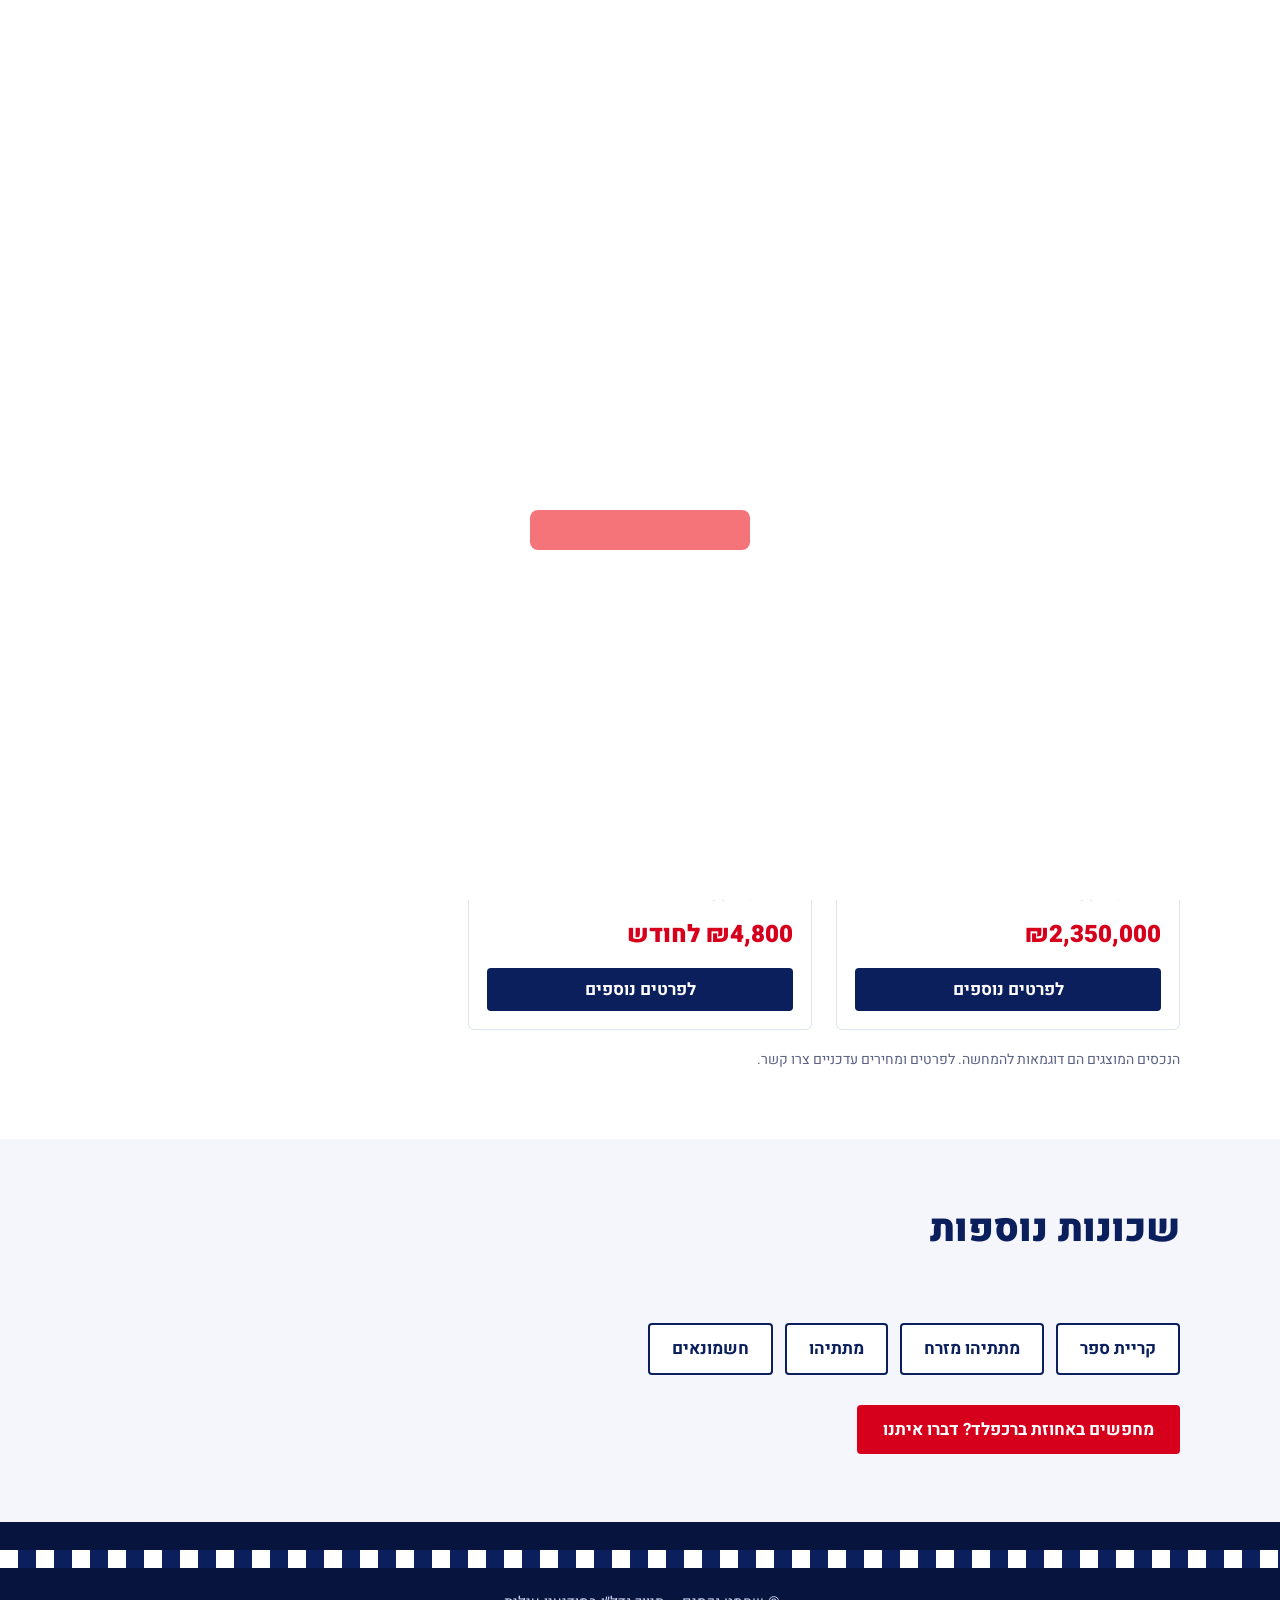
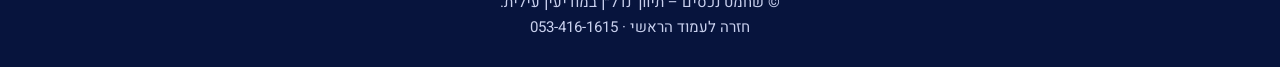
==== areas/brachfeld.html @ e49eb042 "עמוד שכונה" ====
<!DOCTYPE html><html lang="he" dir="rtl"><head><script id="sfr_browser_check_id">
    window["sfr_browser_check"] = true;
</script>
<script>window.sfr_page_action = 'block';</script><script>window.sfr_endpoint_version = 3;</script><script>window.sfr_start_page_load_time = 1793645960610;</script>
	<script>
		window.sfr_subs_info = {
			isValid: true,
			statusCode: 'OK',
			checkSkipped: false
		};
	</script><script>window.sfr_categories = `[base64]`</script><script>
  (()=>{"use strict";var e={245:(e,t)=>{Object.defineProperty(t,"__esModule",{value:!0}),t.FilterSwitchCase=t.FilterCollection=void 0;t.FilterCollection=class{chainHandlers=[];pipeData={isBreakChain:!1,isAvailable:!1,payload:null};response={isOK:!1,payload:void 0};errorHandler;get isEmpty(){return!this.chainHandlers.length}push(e){return this.chainHandlers.push(e),this}filter(e){return this.push((t=>{e(t.payload)&&(t.isAvailable=!0)}))}pushFilters(e){if(!Array.isArray(e))return this;for(let t=0;t<e.length;t++)this.filter(e[t]);return this}switch(){return new i(this)}processChain(e){const t=this.chainHandlers,i=this.pipeData,s=this.response;s.isOK=!1,s.payload=void 0,i.payload=e,i.isBreakChain=!1;try{for(let e=0;e<t.length;e++){if(i.isAvailable=!1,t[e](i),!i.isAvailable)return s;if(i.isBreakChain)break}}catch(e){return this.errorHandler?this.errorHandler(e,"Filter.processChain ERROR:"):console.log("Filter.processChain ERROR:",e),s}return s.isOK=!0,s.payload=i.payload,s}addErrorHandler(e){this.errorHandler=e}};class i{pipe;caseCounter;constructor(e){this.pipe=e,this.caseCounter=e.chainHandlers.length?e.chainHandlers.length:0}case(e){this.caseCounter++;const t=this.caseCounter,i=this.pipe.chainHandlers;return i.push((s=>{s.isAvailable=!0,e(s.payload)&&(s.isBreakChain=!0),t!==i.length||s.isBreakChain||(s.isAvailable=!1)})),this}pushCases(e){if(!Array.isArray(e))return this;for(let t=0;t<e.length;t++)this.case(e[t]);return this}}t.FilterSwitchCase=i},459:(e,t)=>{Object.defineProperty(t,"__esModule",{value:!0}),t.getListener=t.quickDeleteFromArray=t.deleteFromArray=t.sortDescending=t.sortAscending=void 0;t.sortAscending=(e,t)=>e.order>t.order?1:e.order<t.order?-1:0;function i(e){return"next"in e?t=>e.next(t):e}t.sortDescending=(e,t)=>e.order>t.order?-1:e.order<t.order?1:0,t.deleteFromArray=function(e,t){const i=e.indexOf(t);return-1!==i&&(e.splice(i,1),!0)},t.quickDeleteFromArray=function(e,t){const i=e.indexOf(t);return-1!==i&&(e[i]=e[e.length-1],e.length=e.length-1,!0)},t.getListener=function(e){if(Array.isArray(e)){const t=[];for(let s=0;s<e.length;s++)t.push(i(e[s]));return e=>{for(let i=0;i<t.length;i++)t[i](e)}}return i(e)}},570:(e,t,i)=>{Object.defineProperty(t,"__esModule",{value:!0}),t.Observable=void 0;const s=i(459),o=i(628),r=i(245);t.Observable=class{value;listeners=[];_isEnable=!0;_isDestroyed=!1;isNextProcess=!1;listenersForUnsubscribe=[];filterCase=new r.FilterCollection;constructor(e){this.value=e}addFilter(e){return e&&this.filterCase.addErrorHandler(e),this.filterCase}disable(){this._isEnable=!1}enable(){this._isEnable=!0}get isEnable(){return this._isEnable}next(e){if(!this._isDestroyed&&this._isEnable&&(this.filterCase.isEmpty||this.filterCase.processChain(e).isOK)){this.isNextProcess=!0,this.value=e;for(let t=0;t<this.listeners.length;t++)this.listeners[t].send(e);this.isNextProcess=!1,this.listenersForUnsubscribe.length&&this.handleListenersForUnsubscribe()}}stream(e){if(!this._isDestroyed&&this._isEnable)for(let t=0;t<e.length;t++)this.next(e[t])}handleListenersForUnsubscribe(){const e=this.listenersForUnsubscribe.length;for(let t=0;t<e;t++)this.unSubscribe(this.listenersForUnsubscribe[t]);this.listenersForUnsubscribe.length=0}unSubscribe(e){this._isDestroyed||(this.isNextProcess&&e?this.listenersForUnsubscribe.push(e):this.listeners&&(0,s.quickDeleteFromArray)(this.listeners,e))}destroy(){this.value=null,this.unsubscribeAll(),this.listeners=null,this._isDestroyed=!0}unsubscribeAll(){this._isDestroyed||(this.listeners.length=0)}getValue(){if(!this._isDestroyed)return this.value}size(){return this._isDestroyed?0:this.listeners.length}subscribe(e,t){if(!this.isSubsValid(e))return;const i=new o.SubscribeObject(this,!1);return this.addObserver(i,e,t),i}addObserver(e,t,i){e.subscribe(t,i),this.listeners.push(e)}isSubsValid(e){return!this._isDestroyed&&!!e}pipe(){if(this._isDestroyed)return;const e=new o.SubscribeObject(this,!0);return this.listeners.push(e),e}get isDestroyed(){return this._isDestroyed}}},899:(e,t)=>{Object.defineProperty(t,"__esModule",{value:!0}),t.SwitchCase=t.Pipe=void 0;t.Pipe=class{chainHandlers=[];pipeData={isBreakChain:!1,isNeedUnsubscribe:!1,isAvailable:!1,payload:null};push(e){return this.chainHandlers.push(e),this}setOnce(){return this.push((e=>{this.listener(e.payload),e.isNeedUnsubscribe=!0}))}unsubscribeByNegative(e){return this.push((t=>{t.isAvailable=!0,e(t.payload)||(t.isNeedUnsubscribe=!0)}))}unsubscribeByPositive(e){return this.push((t=>{t.isAvailable=!0,e(t.payload)&&(t.isNeedUnsubscribe=!0)}))}unsubscribeBy(e){return this.unsubscribeByPositive(e)}emitByNegative(e){return this.push((t=>{e(t.payload)||(t.isAvailable=!0)}))}emitByPositive(e){return this.push((t=>{e(t.payload)&&(t.isAvailable=!0)}))}refine(e){return this.emitByPositive(e)}pushRefiners(e){if(!Array.isArray(e))return this;for(let t=0;t<e.length;t++)this.emitByPositive(e[t]);return this}emitMatch(e){return this.push((t=>{e(t.payload)==t.payload&&(t.isAvailable=!0)}))}switch(){return new i(this)}then(e){return this.push((t=>{t.payload=e(t.payload),t.isAvailable=!0}))}serialize(){return this.push((e=>{e.payload=JSON.stringify(e.payload),e.isAvailable=!0}))}deserialize(){return this.push((e=>{e.payload=JSON.parse(e.payload),e.isAvailable=!0}))}processChain(e){const t=this.chainHandlers,i=this.pipeData;for(let e=0;e<t.length;e++){if(i.isNeedUnsubscribe=!1,i.isAvailable=!1,t[e](i),i.isNeedUnsubscribe)return this.unsubscribe();if(!i.isAvailable)return;if(i.isBreakChain)break}return e(i.payload)}};class i{pipe;caseCounter;constructor(e){this.pipe=e,this.caseCounter=e.chainHandlers.length?e.chainHandlers.length:0}subscribe(e,t){return this.pipe.subscribe(e,t)}case(e){this.caseCounter++;const t=this.caseCounter,i=this.pipe.chainHandlers;return i.push((s=>{s.isAvailable=!0,e(s.payload)&&(s.isBreakChain=!0),t!==i.length||s.isBreakChain||(s.isAvailable=!1)})),this}pushCases(e){if(!Array.isArray(e))return this;for(let t=0;t<e.length;t++)this.case(e[t]);return this}}t.SwitchCase=i},628:(e,t,i)=>{Object.defineProperty(t,"__esModule",{value:!0}),t.SubscribeObject=void 0;const s=i(899),o=i(459);class r extends s.Pipe{observable;listener;errorHandler=(e,t)=>{console.log(`(Unit of SubscribeObject).send(${e}) ERROR:`,t)};_order=0;isPaused=!1;isPipe=!1;constructor(e,t){super(),this.observable=e,this.isPipe=!!t}subscribe(e,t){return this.listener=(0,o.getListener)(e),t&&(this.errorHandler=t),this}unsubscribe(){this.observable&&(this.observable.unSubscribe(this),this.observable=null,this.listener=null,this.chainHandlers.length=0)}send(e){try{this.pipeData.payload=e,this.pipeData.isBreakChain=!1,this.processValue(e)}catch(t){this.errorHandler(e,t)}}resume(){this.isPaused=!1}pause(){this.isPaused=!0}get order(){return this._order}set order(e){this._order=e}processValue(e){const t=this.listener;return t?this.observable&&!this.isPaused?this.isPipe?this.processChain(t):t(e):void 0:this.unsubscribe()}}t.SubscribeObject=r},591:(e,t,i)=>{t.B=void 0;const s=i(570),o=i(806);t.B=class{constructor(e,t){this._isDestroyed=!1,this._event$=new s.Observable(e),this._state=e,this._defaultSize=50;const i=t&&t>0?t:this._defaultSize;this._history=new o.HistoryArray(i),this.state=e}eventSubscribe$(e){if(!this._isDestroyed)return this._event$.subscribe(e)}getHistory(){return this._history.getArr()}isHistoryIncludes(e){return this._history.isIncludes(e)}stateForHistory(e){this._isDestroyed||(this.addStateToHistory(e),this._event$.next(e))}addStateToHistory(e){this._history.push(e)}destroy(){this._isDestroyed||(this._isDestroyed=!0,this._event$.destroy(),this._history.destroy())}get state(){return this._state}set state(e){this._isDestroyed||(this.addStateToHistory(e),this._state=e,this._event$.next(e))}get isDestroyed(){return this._isDestroyed}get maxHistorySize(){return this._history.maxSize}get historySize(){return this._history.size}}},806:(e,t)=>{Object.defineProperty(t,"__esModule",{value:!0}),t.HistoryArray=void 0;t.HistoryArray=class{constructor(e){this._maxSize=e,this._size=0,this._isDestroyed=!1}getArr(){if(this._isDestroyed)return[];if(!this._root)return[];if(1===this._size&&this._root)return[this._root.value];const e=[];let t=this._root;do{e.push(t.value),t=t.child}while(t);return e.reverse(),e}isIncludes(e){if(this._isDestroyed)return!1;if(!this._root)return!1;let t=this._root;do{if(t.value===e)return!0;t=t.child}while(t);return!1}push(e){if(this._isDestroyed)return;const t={child:this._root,parent:0,value:e};if(this._size++,!this._root)return this._root=t,this._lastNode=t,this._lastNode.value;if(this._root.parent=t,this._root=t,this._size>this._maxSize&&this._lastNode){this._size--;const e=this._lastNode;this._lastNode=e.parent,e.parent=0,this._lastNode&&(this._lastNode.child=0)}return this._lastNode.value}destroy(){this._isDestroyed||(this._isDestroyed=!0,this._size=0,this._root=void 0,this._lastNode=void 0)}get maxSize(){return this._maxSize}get size(){return this._size}get isDestroyed(){return this._isDestroyed}}},969:(e,t)=>{Object.defineProperty(t,"__esModule",{value:!0}),t.SwitchCase=void 0;t.SwitchCase=class{pipe;counter;constructor(e){this.pipe=e,this.counter=e.chain.length?e.chain.length:0}case(e){this.counter++;const t=this.counter,i=this.pipe.chain;return i.push((s=>{s.isAvailable=!0,e(s.payload)&&(s.isBreak=!0),t!==i.length||s.isBreak||(s.isAvailable=!1)})),this}pushCases(e){if(!Array.isArray(e))return this;for(let t=0;t<e.length;t++)this.case(e[t]);return this}}},817:(e,t,i)=>{Object.defineProperty(t,"__esModule",{value:!0}),t.FilterSwitchCase=t.FilterCollection=void 0;const s=i(969);t.FilterCollection=class{chain=[];flow={isBreak:!1,isAvailable:!1,payload:null};response={isOK:!1,payload:void 0};errHandler;get isEmpty(){return!this.chain.length}push(e){return this.chain.push(e),this}filter(e){return this.push((t=>e(t.payload)&&(t.isAvailable=!0)))}pushFilters(e){if(!Array.isArray(e))return this;for(let t=0;t<e.length;t++)this.filter(e[t]);return this}switch(){return new o(this)}processChain(e){const t=this.chain,i=this.flow,s=this.response;s.isOK=!1,s.payload=void 0,i.payload=e,i.isBreak=!1;try{for(let e=0;e<t.length;e++){if(i.isAvailable=!1,t[e](i),!i.isAvailable)return s;if(i.isBreak)break}}catch(e){return this.errHandler?this.errHandler(e,"Filter.processChain ERROR:"):console.log("Filter.processChain ERROR:",e),s}return s.isOK=!0,s.payload=i.payload,s}addErrorHandler(e){this.errHandler=e}};class o extends s.SwitchCase{}t.FilterSwitchCase=o},951:(e,t)=>{function i(e){return"next"in e?t=>e.next(t):e}Object.defineProperty(t,"__esModule",{value:!0}),t.getListener=t.quickDeleteFromArray=t.deleteFromArray=t.sortDescending=t.sortAscending=void 0,t.sortAscending=function(e,t){return e.order>t.order?1:e.order<t.order?-1:0},t.sortDescending=function(e,t){return e.order>t.order?-1:e.order<t.order?1:0},t.deleteFromArray=function(e,t){const i=e.indexOf(t);return-1!==i&&(e.splice(i,1),!0)},t.quickDeleteFromArray=function(e,t){const i=e.indexOf(t);return-1!==i&&(e[i]=e[e.length-1],e.length=e.length-1,!0)},t.getListener=function(e){if(Array.isArray(e)){const t=[];for(let s=0;s<e.length;s++)t.push(i(e[s]));return e=>{for(let i=0;i<t.length;i++)t[i](e)}}return i(e)}},390:(e,t,i)=>{t.c=void 0;const s=i(951),o=i(528),r=i(817);t.c=class{value;subs=[];enabled=!0;killed=!1;process=!1;trash=[];filters=new r.FilterCollection;constructor(e){this.value=e}addFilter(e){return e&&this.filters.addErrorHandler(e),this.filters}disable(){this.enabled=!1}enable(){this.enabled=!0}get isEnable(){return this.enabled}next(e){if(!this.killed&&this.enabled&&(this.filters.isEmpty||this.filters.processChain(e).isOK)){this.process=!0,this.value=e;for(let t=0;t<this.subs.length;t++)this.subs[t].send(e);this.process=!1,this.trash.length&&this.clearTrash()}}stream(e){if(!this.killed&&this.enabled)for(let t=0;t<e.length;t++)this.next(e[t])}clearTrash(){const e=this.trash.length;for(let t=0;t<e;t++)this.unSubscribe(this.trash[t]);this.trash.length=0}unSubscribe(e){this.killed||(this.process&&e?this.trash.push(e):this.subs&&(0,s.quickDeleteFromArray)(this.subs,e))}destroy(){if(this.killed)return;if(this.killed=!0,!this.process)return this.value=null,void(this.subs.length=0);const e=setInterval((()=>{this.process||(clearInterval(e),this.value=null,this.subs.length=0)}),10)}unsubscribeAll(){this.killed||(this.subs.length=0)}getValue(){if(!this.killed)return this.value}size(){return this.killed?0:this.subs.length}subscribe(e,t){if(this.killed)return;if(!this.isListener(e))return;const i=new o.SubscribeObject(this,!1);return this.addObserver(i,e,t),i}addObserver(e,t,i){e.subscribe(t,i),this.subs.push(e)}isListener(e){return!this.killed&&!!e}pipe(){if(this.killed)return;const e=new o.SubscribeObject(this,!0);return this.subs.push(e),e}get isDestroyed(){return this.killed}}},375:(e,t,i)=>{Object.defineProperty(t,"__esModule",{value:!0}),t.PipeSwitchCase=t.Pipe=void 0;const s=i(969);t.Pipe=class{chain=[];flow={isBreak:!1,isUnsubscribe:!1,isAvailable:!1,payload:null};push(e){return this.chain.push(e),this}setOnce(){return this.push((e=>{this.listener(e.payload),e.isUnsubscribe=!0}))}unsubscribeBy(e){return this.push((t=>{t.isAvailable=!0,e(t.payload)&&(t.isUnsubscribe=!0)}))}refine(e){return this.push((t=>e(t.payload)&&(t.isAvailable=!0)))}pushRefiners(e){if(!Array.isArray(e))return this;for(let t=0;t<e.length;t++)this.refine(e[t]);return this}switch(){return new o(this)}then(e){return this.push((t=>{t.payload=e(t.payload),t.isAvailable=!0}))}serialize(){return this.push((e=>{e.payload=JSON.stringify(e.payload),e.isAvailable=!0}))}deserialize(){return this.push((e=>{e.payload=JSON.parse(e.payload),e.isAvailable=!0}))}processChain(e){const t=this.chain,i=this.flow;for(let e=0;e<t.length;e++){if(i.isUnsubscribe=!1,i.isAvailable=!1,t[e](i),i.isUnsubscribe)return this.unsubscribe();if(!i.isAvailable)return;if(i.isBreak)break}return e(i.payload)}};class o extends s.SwitchCase{subscribe(e,t){return this.pipe.subscribe(e,t)}}t.PipeSwitchCase=o},528:(e,t,i)=>{Object.defineProperty(t,"__esModule",{value:!0}),t.SubscribeObject=void 0;const s=i(375),o=i(951);class r extends s.Pipe{observer;listener;errorHandler=(e,t)=>{console.log(`(Unit of SubscribeObject).send(${e}) ERROR:`,t)};_order=0;paused=!1;piped=!1;constructor(e,t){super(),this.observer=e,this.piped=!!t}subscribe(e,t){return this.listener=(0,o.getListener)(e),t&&(this.errorHandler=t),this}unsubscribe(){this.observer&&(this.observer.unSubscribe(this),this.observer=null,this.listener=null,this.chain.length=0)}send(e){try{this.flow.payload=e,this.flow.isBreak=!1,this.processValue(e)}catch(t){this.errorHandler(e,t)}}resume(){this.paused=!1}pause(){this.paused=!0}get order(){return this._order}set order(e){this._order=e}processValue(e){const t=this.listener;return t?this.observer&&!this.paused?this.piped?this.processChain(t):t(e):void 0:this.unsubscribe()}}t.SubscribeObject=r}},t={};function i(s){var o=t[s];if(void 0!==o)return o.exports;var r=t[s]={exports:{}};return e[s](r,r.exports,i),r.exports}var s,o;!function(e){e.APPLIED_DATA="APPLIED_DATA",e.UNKNOWN="UNKNOWN",e.READY="READY",e.PENDING="PENDING",e.LOADED="LOADED",e.INITIALIZED="INITIALIZED",e.SHOW_APP="SHOW_APP",e.HIDDEN_APP="HIDDEN_APP",e.NOT_PRESENT="NOT_PRESENT",e.PRESENT="PRESENT",e.NO_REACTION="NO_REACTION",e.DATA_SENT="DATA_SENT"}(s||(s={})),function(e){e[e.GRAY=0]="GRAY",e[e.RED=1]="RED"}(o||(o={}));var r=i(390);new r.c(s.UNKNOWN);const n=window,l=document;let a;const h=(e,t)=>d(e,t),d=(...e)=>{a?console.log(a.description,...e):console.log("APP",...e)};function c(e,t){return function(e,t){return e&&t?Array.from(e.getElementsByClassName(t)):[]}(e,t)[0]}function u(e,t){if(!e)return;const i=e.querySelectorAll(`[data-safer_tooltip_id=${t}]`);if(!i||0===i.length)return[];const s=[];for(let e=0;e<i.length;e++)s.push(i[e]);return s}function _(e,t){e&&t&&e.appendChild(t)}function m(e,t){if(!e||!t)return()=>{};_(e,t);const i=new MutationObserver((()=>{e.contains(t)||_(e,t)}));return i.observe(e,{childList:!0}),()=>i.disconnect()}new r.c(!1);const T=n.top!==n;const C=new class{constructor(e,t,i,s){this.name=e,this.major=t,this.minor=i,this.patch=s}set major(e){this._major=e}set minor(e){this._minor=e}set patch(e){this._patch=e}set name(e){this._name=e}get version(){return`${this._major}.${this._minor}.${this._patch}`}get name(){return this._name}get description(){return`[${this.name} version: ${this.version}]`.toUpperCase()}init(e){a=this,e||d(`STARTED [IS IFRAME: ${T}]`)}}("safer-tooltip",2,3,3);let b,p,E;const f=new class{constructor(e,t){b=e,p=t,E=window.location.origin+"/sfr_api"}getEndpointHost(){return this.isHttp()?E:b}getEndpointImgHost(){return this.isHttp()?E:p}getDirectEndpointHost(){return b}isHttp(){let e;if(T){const t=n.location.ancestorOrigins;e=new URL(t[t.length-1])}else e=n.location;return"http:"==e.protocol&&n.sfr_endpoint_version&&n.sfr_endpoint_version>=2}}("/sfr_api","/sfr_api"),O=f.getEndpointHost(),M=e=>`${O}/serve-file?name=${e}`,g=e=>`${O}${e}`;var I;!function(e){e[e.BLOCK_BTN=0]="BLOCK_BTN",e[e.FONTS=1]="FONTS",e[e.REPORT_MODAL=2]="REPORT_MODAL",e[e.LOGOUT_CONFIRM=3]="LOGOUT_CONFIRM",e[e.CONFIRM_MODAL=4]="CONFIRM_MODAL",e[e.THANKYOU_MODAL=5]="THANKYOU_MODAL",e[e.STYLE=6]="STYLE",e[e.REPORT_MODAL_WRAPPER=7]="REPORT_MODAL_WRAPPER",e[e.BLOCKED_MEDIA_MODAL=8]="BLOCKED_MEDIA_MODAL"}(I||(I={}));const A={[I.BLOCK_BTN]:"<div class='block-btn-mobile_js block-btn-mobile' onclick='window.sfr_ijs.reportContent()'><div class='block-btn-mobile__cover'><div class='block-btn-mobile__logo'></div></div></div><div class='block-btn-desktop' translate='no' onclick='window.sfr_ijs.reportContent()'><div class='block-btn-desktop__cover'><div class='block-btn-desktop__text'><span data-safer_tooltip_id='logo'>Logo</span></div><div class='block-btn-desktop__logo'></div></div></div>",[I.FONTS]:"<link rel='preconnect' href='https://fonts.googleapis.com'><link rel='preconnect' href='https://fonts.gstatic.com' crossorigin><link rel='preconnect' href='%endpoint-host%/serve-file?name=HelveticaNeueCyr-Medium.eot' rel='stylesheet'><link rel='preconnect' href='%endpoint-host%/serve-file?name=HelveticaNeueCyr-Medium.ttf' rel='stylesheet'><link rel='preconnect' href='%endpoint-host%/serve-file?name=HelveticaNeueCyr-Medium.woff2' rel='stylesheet'><link rel='preconnect' href='%endpoint-host%/serve-file?name=HelveticaNeueCyr-Medium.woff' rel='stylesheet'><link href='%endpoint-host%/serve-file?name=HelveticaNeueCyr-Medium.eot' rel='stylesheet'><link href='%endpoint-host%/serve-file?name=HelveticaNeueCyr-Medium.ttf' rel='stylesheet'><link href='%endpoint-host%/serve-file?name=HelveticaNeueCyr-Medium.woff2' rel='stylesheet'><link href='%endpoint-host%/serve-file?name=HelveticaNeueCyr-Medium.woff' rel='stylesheet'><link href='https://fonts.googleapis.com/css2?family=Work+Sans:wght@300;400;500;600;700&display=swap' rel='stylesheet'>",[I.REPORT_MODAL]:"<div class='container safer-block' translate='no'><div class='safer-block__header'><div class='logout-button' id='logout-button-js'></div><div class='logout-tooltip displayed_disable' id='logout-tooltip-js'></div><div class='safer-block__header__logo'></div><div class='close-modal' onclick='window.sfr_ijs.closeModal()'></div></div><div class='safer-block__content report-content'><div class='report-content__page'><div id='js-report-icon' class='report-content__page__icon'></div><div class='report-content__page-cover direction-ltr'><div id='js-report-title' class='report-content__page__title'></div><div id='js-report-link' class='report-content__page__link'></div></div></div><div class='report-content__btn' onclick='window.sfr_ijs.selectInvalidContent()'><div class='report-content__btn__icon'><img crossorigin='anonymous' src='%endpoint-host%/serve-file?name=Report_ic.svg'></div><div class='report-content__btn__text'><span data-safer_tooltip_id='GENERAL_MODAL_BUTTON_TXT'>Button</span></div></div></div></div>",[I.LOGOUT_CONFIRM]:"<div class='header_space'></div><div class='modal-header'><div class='modal-title' data-safer_tooltip_id='LOGOUT_CONFIRM_TITLE'>Are you sure you want to log out?</div></div><div class='modal-footer logout-confirm__footer displayed'><button id='logout-confirm-ok-btn' class='modal-footer__btn cursor_pointer blue_background'><span data-safer_tooltip_id='LOGOUT_CONFIRM_YES_TXT'>Yes</span></button><button id='logout-confirm-cancel-btn' class='modal-footer__btn cursor_pointer logout-confirm__cancel'><span data-safer_tooltip_id='LOGOUT_CONFIRM_CANCEL_TXT'>Cancel</span></button></div>",[I.CONFIRM_MODAL]:"<div class='modal' translate='no'><div class='header_space'></div><div class='safer-block__header header'><div class='safer-block__header__logo'></div><div class='close-modal' onclick='window.sfr_ijs.closeModal()'></div></div><div class='modal-cover'><div class='modal-header'><div class='modal-title' id='modal-basic-title' dir='auto'><span data-safer_tooltip_id='CONFIRM_MODAL_DESCRIPTION'>Title</span></div></div><div class='modal-body'><div id='content-container-js' class='modal-body__item flex_column_center' onclick='window.sfr_ijs.selectContentContainer()'><div class='item__icon'><img crossorigin='anonymous' src='%endpoint-host%/serve-file?name=Content_ic.svg'></div><div class='item__text margin_top_16'><span data-safer_tooltip_id='CONFIRM_CONTENT_TXT'>Content txt</span></div></div><div id='media-container-js' class='modal-body__item flex_column_center' onclick='window.sfr_ijs.selectMediaContainer()'><div class='item__icon'><img crossorigin='anonymous' src='%endpoint-host%/serve-file?name=Media_ic.svg'></div><div class='item__text margin_top_16'><span data-safer_tooltip_id='CONFIRM_MEDIA_TXT'>Media txt</span></div></div><div id='problem-container-js' class='modal-body__item flex_column_center' onclick='window.sfr_ijs.selectProblemContainer()'><div class='item__icon'><img crossorigin='anonymous' src='%endpoint-host%/serve-file?name=Problem_ic.svg'></div><div class='item__text margin_top_16'><span data-safer_tooltip_id='CONFIRM_PROBLEM_TXT'>Problem txt</span></div></div></div><div class='modal-footer displayed'><button id='block-content-btn-js' class='modal-footer__btn cursor_pointer red_background displayed_disable' onclick='window.sfr_ijs.blockSelectedContent()'><img crossorigin='anonymous' src='%endpoint-host%/serve-file?name=Report_ic.svg'><span data-safer_tooltip_id='CONFIRM_CONTENT_BLOCK_BUTTON_TXT'>Content btn</span></button><button id='block-media-btn-js' class='modal-footer__btn cursor_pointer red_background displayed_disable' onclick='window.sfr_ijs.showAllowedMedia()'><img crossorigin='anonymous' src='%endpoint-host%/serve-file?name=Image_review_ic.svg'><span data-safer_tooltip_id='CONFIRM_MEDIA_IMAGE_BUTTON_TXT'>Media btn</span></button><input id='sfr-user-email-input-js' class='user_email displayed_disable' data-safer_tooltip_id='CONFIRM_USER_EMAIL_TEXT' onclick='window.sfr_ijs.inputUserEmailClick()' placeholder='Email' type='text' value=''><textarea id='block-problem-text-js' class='text_area displayed_disable' data-safer_tooltip_id='CONFIRM_PROBLEM_INVITING_TEXT' onclick='window.sfr_ijs.textAreaClick()'>Text area </textarea><button id='block-problem-btn-js' class='modal-footer__btn displayed_disable' onclick='window.sfr_ijs.sendProblem()'><img class='block-problem-btn-ic' id='block-problem-btn-ic-js' src='%endpoint-host%/serve-file?name=Send_report_ic.svg' alt='#'><span data-safer_tooltip_id='CONFIRM_PROBLEM_REPORT_BUTTON_TXT'>Problem btn</span></button></div></div></div>",[I.THANKYOU_MODAL]:"<div class='modal modal-thankyou' translate='no'><div class='header_space'></div><div class='safer-block__header header'><div class='safer-block__header__logo'></div><div class='close-modal' onclick='window.sfr_ijs.closeThankYouModal()'></div></div><div class='modal-thankyou-cover'><span class='modal-thankyou__header margin_top_20' data-safer_tooltip_id='THANK_YOU_MODAL_TXT' dir='auto'>Text</span><lottie-player class='modal-thankyou__icon' src='%endpoint-host%/serve-file?name=lf30_editor_j8tbw2ph.json' background='transparent' speed='0.7' autoplay></lottie-player><span class='modal-thankyou__text margin_top_0 font_size_17' data-safer_tooltip_id='THANK_YOU_MODAL_SECOND_TXT' dir='auto'>Text</span></div></div>",[I.STYLE]:".report_container {width: 100%;height: 100%;display: flex;justify-content: center;align-items: center;}.report_container .report_wrapper {position: relative;width: 100%;max-width: 430px;height: 380px;display: flex;flex-flow: column nowrap;justify-content: center;align-items: center;margin: 0;padding: 5px;box-sizing: border-box;overflow: hidden;}@font-face {font-family: 'HelveticaNeueCyr-Medium';src: url('%endpoint-host%/serve-file?name=HelveticaNeueCyr-Medium.eot');src: url('%endpoint-host%/serve-file?name=HelveticaNeueCyr-Medium.ttf') format('truetype');src: url('%endpoint-host%/serve-file?name=HelveticaNeueCyr-Medium.woff2') format('woff2');src: url('%endpoint-host%/serve-file?name=HelveticaNeueCyr-Medium.woff') format('woff');}.displayed .displayed_disable {display: none !important;}.modal .header {position: absolute;left: 0;top: 0;width: 100%;}.modal .header_space {height: 40px !important;}.modal .margin_0 {margin: 0 !important;}.modal .margin_top_16 {margin: 16px 0 0 !important;}.modal .margin_top_20 {margin: 20px 0 0 !important;}.modal .margin_top_10 {margin: 10px 0 0 !important;}.modal .flex_column_center {display: flex;flex-flow: column nowrap;justify-content: center;align-items: center;}.modal .border_disabled {border: none !important;}.modal .red_background {background-color: #f57479 !important;box-shadow: 0 0 100px #f57479 inset !important;}.modal .red_border {border: 1px solid #f57479 !important;}.modal .user_email {font-family: 'HelveticaNeueCyr-Medium', Tahoma, Helvetica, Arial, sans-serif;font-weight: 500;font-size: 12px;color: #DFDFF1;width: 100%;max-width: 360px;height: 28px;background: #FFFFFF;border: 1px solid #DFDFF1;border-radius: 8px;padding: 10px;outline: none;box-shadow: 0 0 150px white inset !important;resize: none;box-sizing: border-box;overflow: auto;margin-bottom: 5px;}.modal .user_email::placeholder {font-family: 'HelveticaNeueCyr-Medium', Tahoma, Helvetica, Arial, sans-serif;font-weight: 500;font-size: 12px;color: #DFDFF1;}.modal .text_area {font-family: 'HelveticaNeueCyr-Medium', Tahoma, Helvetica, Arial, sans-serif;font-weight: 500;font-size: 12px;color: #DFDFF1;width: 100%;max-width: 360px;height: 80px;background: #FFFFFF;border: 1px solid #DFDFF1;border-radius: 8px;padding: 10px;outline: none;box-shadow: none;resize: none;box-sizing: border-box;overflow: auto;}@media only screen and (min-width: 1200px) {.modal .user_email {margin: 0 20px 5px !important;max-width: 379px !important;}.modal .text_area {margin: 0 20px !important;max-width: 379px !important;}.modal .modal-footer__btn {width: 379px !important;}}.modal .text_area__black {font-family: 'HelveticaNeueCyr-Medium', Tahoma, Helvetica, Arial, sans-serif;font-weight: 500;font-size: 12px;color: #1B1C5E;}.modal .user_email__black {font-family: 'HelveticaNeueCyr-Medium', Tahoma, Helvetica, Arial, sans-serif;font-weight: 500;font-size: 12px;color: #1B1C5E;}.modal .cursor_pointer {cursor: pointer !important;}.modal .transform_180 {transform: rotate(180deg);}.modal textarea::placeholder {color: #DFDFF1;}.modal .modal-footer {position: relative;width: 100%;margin: 0;padding: 0;display: flex;flex-flow: column nowrap;justify-content: center;align-items: center;overflow: hidden;}.width_height_100 {width: 100% !important;height: 100% !important;}.block-media {width: 100%;margin-top: 10px;}.block-media .media_header {background-color: #fff;border-top-left-radius: 14px;border-top-right-radius: 14px;}.block-media .media-title__page {display: flex;padding-top: 15px;align-items: baseline;}.block-media .media_title__wrapper {width: 100%;}.block-media .media_title {font-family: 'HelveticaNeueCyr-Medium', Tahoma, Helvetica, Arial, sans-serif;font-weight: 600;font-size: 16px;color: #1B1C5E;text-align: center;white-space: nowrap;width: 100%;display: inline-block;overflow: hidden;}.block-media .media_button {font-family: 'HelveticaNeueCyr-Medium', Tahoma, Helvetica, Arial, sans-serif;font-weight: 500;font-size: 14px;color: #1B1C5E;text-align: center;display: flex;justify-content: center;align-items: center;cursor: pointer;padding: 8px 0;margin-top: 14px;border: 1px solid #DFDFF1;border-radius: 8px;background-color: #FFFFFF;}@font-face {font-family: 'HelveticaNeueCyr-Medium';src: url('%endpoint-host%/serve-file?name=HelveticaNeueCyr-Medium.eot');src: url('%endpoint-host%/serve-file?name=HelveticaNeueCyr-Medium.ttf') format('truetype');src: url('%endpoint-host%/serve-file?name=HelveticaNeueCyr-Medium.woff2') format('woff2');src: url('%endpoint-host%/serve-file?name=HelveticaNeueCyr-Medium.woff') format('woff');}.displayed .displayed_disable {display: none !important;}.modal .header {position: absolute;left: 0;top: 0;width: 100%;}.modal .header_space {height: 40px !important;}.modal .margin_0 {margin: 0 !important;}.modal .margin_top_16 {margin: 16px 0 0 !important;}.modal .margin_top_20 {margin: 20px 0 0 !important;}.modal .margin_top_10 {margin: 10px 0 0 !important;}.modal .flex_column_center {display: flex;flex-flow: column nowrap;justify-content: center;align-items: center;}.modal .border_disabled {border: none !important;}.modal .red_background {background-color: #f57479 !important;box-shadow: 0 0 100px #f57479 inset !important;}.modal .red_border {border: 1px solid #f57479 !important;}.modal .user_email {font-family: 'HelveticaNeueCyr-Medium', Tahoma, Helvetica, Arial, sans-serif;font-weight: 500;font-size: 12px;color: #DFDFF1;width: 100%;max-width: 360px;height: 28px;background: #FFFFFF;border: 1px solid #DFDFF1;border-radius: 8px;padding: 10px;outline: none;box-shadow: 0 0 150px white inset !important;resize: none;box-sizing: border-box;overflow: auto;margin-bottom: 5px;}.modal .user_email::placeholder {font-family: 'HelveticaNeueCyr-Medium', Tahoma, Helvetica, Arial, sans-serif;font-weight: 500;font-size: 12px;color: #DFDFF1;}.modal .text_area {font-family: 'HelveticaNeueCyr-Medium', Tahoma, Helvetica, Arial, sans-serif;font-weight: 500;font-size: 12px;color: #DFDFF1;width: 100%;max-width: 360px;height: 80px;background: #FFFFFF;border: 1px solid #DFDFF1;border-radius: 8px;padding: 10px;outline: none;box-shadow: none;resize: none;box-sizing: border-box;overflow: auto;}@media only screen and (min-width: 1200px) {.modal .user_email {margin: 0 20px 5px !important;max-width: 379px !important;}.modal .text_area {margin: 0 20px !important;max-width: 379px !important;}.modal .modal-footer__btn {width: 379px !important;}}.modal .text_area__black {font-family: 'HelveticaNeueCyr-Medium', Tahoma, Helvetica, Arial, sans-serif;font-weight: 500;font-size: 12px;color: #1B1C5E;}.modal .user_email__black {font-family: 'HelveticaNeueCyr-Medium', Tahoma, Helvetica, Arial, sans-serif;font-weight: 500;font-size: 12px;color: #1B1C5E;}.modal .cursor_pointer {cursor: pointer !important;}.modal .transform_180 {transform: rotate(180deg);}.modal textarea::placeholder {color: #DFDFF1;}.modal .modal-footer {position: relative;width: 100%;margin: 0;padding: 0;display: flex;flex-flow: column nowrap;justify-content: center;align-items: center;overflow: hidden;}.width_height_100 {width: 100% !important;height: 100% !important;}:host {all: initial;}div {display: block;box-sizing: border-box;}.shadowDom {display: block !important;}.report-modal {width: 100%;}.modal-window-cover {z-index: 2147483647;width: 100vw;height: 100%;position: fixed;top: 0;right: 0;backdrop-filter: blur(5px);background-color: rgba(0, 0, 0, 0.5);}.modal-window-cover-full {z-index: 2147483647;width: 100vw;height: 100vh;position: fixed;top: 0;right: 0;backdrop-filter: blur(5px);background-color: rgba(0, 0, 0, 0.5);}.block-btn-mobile {position: fixed;bottom: 2%;right: 3%;z-index: 2147483647;}.animation_btn-mobile {animation: tada 1s linear infinite;}.block-btn-mobile__cover {width: 56px;height: 56px;border-radius: 50%;background-color: #fff;box-shadow: 0 4px 12px rgba(0, 0, 0, 0.25);position: relative;}.block-btn-mobile__logo {width: 26px;height: 26px;position: absolute;background: url('%endpoint-host%/serve-file?name=Emblem.svg') no-repeat;top: 27%;right: 25%;}.block-btn-desktop {display: none;}.modal {position: absolute;top: 50%;left: 50%;width: 328px;max-width: 328px;background-color: #fff;border-radius: 14px;transform: translate(-50%, -50%);padding: 0 16px;}.close-modal {cursor: pointer;position: absolute;width: 20px;height: 20px;right: 10px;top: 10px;}.logout-button {cursor: pointer;position: absolute;width: 28px;height: 28px;left: 10px;top: 10px;border-radius: 50%;background-color: rgb(174 209 255);display: flex;align-items: center;justify-content: center;color: #FFFFFF;font-size: 14px;background-image: url('%endpoint-host%/serve-file?name=logout.svg');background-repeat: no-repeat;background-position: center;background-size: 14px 14px;}/* show logout icon only on desktop */.logout-button { display: none; }.logout-button::before { display: none; }.logout-tooltip {position: absolute;top: 40px;left: 0;min-width: 160px;max-width: 240px;background-color: rgb(174 209 255);color: #1B1C5E;font-size: 12px;line-height: 16px;padding: 8px 10px;border-radius: 8px;opacity: 0;transform: translateY(4px);transition: opacity 0.2s ease, transform 0.2s ease;pointer-events: none;white-space: nowrap;overflow: hidden;text-overflow: ellipsis;z-index: 1000;}.logout-tooltip.visible {opacity: 1;transform: translateY(0);}.direction-rtl .logout-button {left: unset;right: 10px;}.direction-rtl .logout-tooltip {left: unset;right: 0;}.position-fix {top: 6%;}.close-modal::before, .close-modal::after {top: 10px;position: absolute;content: '';width: 20px;height: 2px;background-color: #A5A5B9;transform: rotate(45deg);}.close-modal::after {transform: rotate(-45deg);}.modal-title {font-family: 'HelveticaNeueCyr-Medium', Tahoma, Helvetica, Arial, sans-serif;font-weight: 600;font-size: 18px;color: #1B1C5E;text-align: center;margin: 13px 0;}.modal-body {display: flex;margin-bottom: 24px;justify-content: space-between;}.modal-body__item {font-family: 'HelveticaNeueCyr-Medium', Tahoma, Helvetica, Arial, sans-serif;font-weight: 500;font-size: 16px;width: 88px;height: 128px;border: 1px solid #DFDFF1;border-radius: 8px;cursor: pointer;}.modal-body__item-selected {background-color: rgba(245, 116, 121, 0.28);}.modal-footer__btn {font-family: 'HelveticaNeueCyr-Medium', Tahoma, Helvetica, Arial, sans-serif;font-weight: 500;color: #FFFFFF;text-align: center;width: 100%;outline: none;border: none;padding: 12px 0;margin: 16px auto 24px;border-radius: 8px;background-color: rgba(245, 116, 121, 0.5);display: flex;justify-content: center;align-items: center;}.modal-footer__btn img {width: 22px;margin-right: 8px;}.logout-confirm__footer {display: flex;flex-flow: row nowrap;gap: 8px;width: 100%;}.logout-confirm__footer .modal-footer__btn {width: calc(50% - 4px);margin: 0;}.logout-user-email {background-color: #e9f0ff;border: 1px solid #d8e6ff;color: #1B1C5E;padding: 8px 10px;border-radius: 8px;text-align: center;min-height: 36px;display: flex;align-items: center;justify-content: center;}.logout-confirm__cancel {background-color: #F0F1F4;color: #1B1C5E;}.modal .blue_background {background-color: #2055EC !important;box-shadow: 0 0 100px #2055EC inset !important;}.logout-confirm__cancel img {margin-right: 8px;}.padding-fix {padding-top: 8px;}.item__text {font-family: 'HelveticaNeueCyr-Medium', Tahoma, Helvetica, Arial, sans-serif;font-weight: 500;font-size: 11px;color: #1B1C5E;text-align: center;width: 85px;margin: auto;}.item__text__icon {text-align: center;}.item__text__icon img {width: 45px;height: 55px;}.item__icon {display: flex;justify-content: center;align-items: center;}.item__icon img {height: 55px;}.report-content__page-cover {max-width: 87%;display: flex;flex-flow: column nowrap;}.safer-block {width: 100%;max-width: 420px;box-sizing: border-box;}.safer-block__header {position: relative;border-bottom: 1px solid #F0F1F4;background-color: #fff;border-top-left-radius: 14px;border-top-right-radius: 14px;}.safer-block__header__logo {background: url('%endpoint-host%/serve-file?name=Logo.svg') no-repeat center;margin: auto;width: 76px;height: 21px;padding: 35px 0 7px;}.safer-block__content {padding: 0 20px 20px;background-color: #fff;}.report-content__page {display: flex;flex-flow: row nowrap;justify-content: flex-end;align-items: center;padding-top: 20px;}.report-content__page__icon {margin-left: 10px;}.report-content__page__title {font-family: 'HelveticaNeueCyr-Medium', Tahoma, Helvetica, Arial, sans-serif;font-weight: 600;font-size: 16px;color: #1B1C5E;text-overflow: ellipsis;white-space: nowrap;width: 200px;display: inline-block;overflow: hidden;}.report-content__page__link {font-family: 'HelveticaNeueCyr-Medium', Tahoma, Helvetica, Arial, sans-serif;font-weight: 500;font-size: 12px;color: #A5A5B9;text-overflow: ellipsis;white-space: nowrap;max-width: 347px;display: inline-block;overflow: hidden;}.report-content__actions {display: flex;flex-flow: row !important;gap: 10px;margin-top: 14px;}.report-content__btn {font-family: 'HelveticaNeueCyr-Medium', Tahoma, Helvetica, Arial, sans-serif;font-weight: 500;color: #FFFFFF;text-align: center;display: flex;justify-content: center;align-items: center;cursor: pointer;padding: 8px 0;margin: 0;border-radius: 8px;background-color: #F57479;}.report-content__logout-btn {display: none;font-family: 'HelveticaNeueCyr-Medium', Tahoma, Helvetica, Arial, sans-serif;font-weight: 600;color: #FFFFFF;text-align: center;display: flex;justify-content: center;align-items: center;cursor: pointer;padding: 12px 0;border-radius: 8px;background-color: #2055EC;}.report-content__page__icon {width: 24px;height: 24px;margin-bottom: 14px;}.report-content__btn__icon {margin: 0 13px 0 0;width: 22px;height: 25px;}.report-content__btn__text {margin: 0;}.modal-thankyou {background-color: #fff;position: absolute;top: 50%;left: 50%;transform: translate(-50%, -50%);border-radius: 14px;width: 312px;height: 330px;}.modal-thankyou__icon {display: block;height: 168px;text-align: center;margin: 20px 0 16px;}.modal-thankyou__header {font-family: 'HelveticaNeueCyr-Medium', Tahoma, Helvetica, Arial, sans-serif;font-weight: 600;font-size: 20px;color: #1B1C5E;text-align: center;display: block;margin-bottom: 7px;}.modal-thankyou__text {font-family: 'HelveticaNeueCyr-Medium', Tahoma, Helvetica, Arial, sans-serif;font-size: 14px;font-weight: 600;/* color: #A5A5B9; */color: #1B1C5E;text-align: center;/* width: 230px; */display: block;margin: auto;/* margin-bottom: 40px; */}.selected-btn {background-color: #F57479;}.direction-rtl {direction: rtl;}.direction-rtl .close-modal {right: unset;left: 3%;}.direction-rtl .report-content__btn__icon {margin: 0 0 0 13px;}.direction-rtl .modal-footer__btn img {margin-right: 0;margin-left: 8px;}.direction-ltr {direction: ltr;}.report-content {border-bottom-left-radius: 14px;border-bottom-right-radius: 14px;}@media only screen and (min-width: 470px) {.safer-block {width: 420px;}.report-content__actions {flex-flow: row nowrap;justify-content: space-between;align-items: center;}.report-content__btn,.report-content__logout-btn {flex: 1 1 0;min-width: 0;margin-top: 0;padding: 12px 0;}.report-content__logout-btn {display: flex;background-color: #2055EC;}}:host(.is-desktop) .logout-button { display: flex; }:host(.is-desktop) .logout-tooltip { display: block; }@media only screen and (min-width: 1200px) {.block-btn-mobile {display: none;}.block-btn-desktop {display: block;position: fixed;top: 10%;right: 0;}.block-btn-desktop__cover {cursor: pointer;display: flex;box-shadow: 0 4px 12px rgba(0, 0, 0, 0.25);background-color: #fff;border-top-left-radius: 9px;border-bottom-left-radius: 9px;height: 60px;width: 22px;align-items: center;}.block-btn-desktop__text {font-family: 'HelveticaNeueCyr-Medium', Tahoma, Helvetica, Arial, sans-serif;font-weight: 600;font-size: 10px;color: #F57479;text-transform: uppercase;letter-spacing: 2px;top: 45%;transform: rotate(-90deg);margin: -11px;}.block-btn-desktop__cover:hover .block-btn-desktop__logo {display: block;}.block-btn-desktop__cover:hover {width: 80px;}.block-btn-desktop__logo {display: none;width: 50px;height: 50px;background-size: cover;background: url('%endpoint-host%/serve-file?name=desktop_emblem.svg') no-repeat center;}.modal {padding: 0;max-width: 420px;width: 100%;}.modal-body__item {width: 120px;height: 120px;}.modal-title {font-size: 18px;}.modal-body {padding: 0 20px;}.modal-footer__btn {width: 360px;}.item__text {font-size: 11px;text-align: center;width: 100%;margin: auto;}.modal-thankyou {max-width: 400px;width: 100%;}.modal-thankyou__header {font-size: 24px;}.modal-thankyou__text {font-size: 17px;/* width: 260px; */}}@keyframes tada {from {transform: scale3d(1, 1, 1);}10%, 20% {transform: scale3d(0.9, 0.9, 0.9) rotate3d(0, 0, 1, -3deg);}30%, 50%, 70%, 90% {transform: scale3d(1.1, 1.1, 1.1) rotate3d(0, 0, 1, 3deg);}40%, 60%, 80% {transform: scale3d(1.1, 1.1, 1.1) rotate3d(0, 0, 1, -3deg);}to {transform: scale3d(1, 1, 1);}}",[I.REPORT_MODAL_WRAPPER]:"<div id='report-modal-container' class='report_container'><div id='report-modal-wrapper' class='report_wrapper displayed'></div></div>",[I.BLOCKED_MEDIA_MODAL]:"<div id='blocked-media-modal-js' class='container safer-block' translate='no'><div class='safer-block__content report-content media_header'><div data-safer_tooltip_id='BLOCKED_MEDIA_IMAGES_INDICATOR' class='media-title__page'><div class='media_title__wrapper'><div class='media_title'><span data-safer_tooltip_id='BLOCKED_MEDIA_IMAGES_NUM'>num</span><span>&nbsp;</span><span data-safer_tooltip_id='BLOCKED_MEDIA_MODAL_IMAGES_TXT'>Text</span></div></div></div><div data-safer_tooltip_id='BLOCKED_MEDIA_IMAGES_INDICATOR' class='media_button' onclick='window.sfr_ijs.showDisallowedMedia()'><div class='report-content__btn__icon'><img crossorigin='anonymous' src='%endpoint-host%/serve-file?name=Unblock_ic.svg'></div><div class='report-content__btn__text'><span data-safer_tooltip_id='BLOCKED_MEDIA_MODAL_BUTTON_TXT'>Button</span></div></div><!-- <div data-safer_tooltip_id='BLOCKED_MEDIA_IMAGES_NO_IMAGES_DELIMITER' style='height: 7px' class='displayed_disable'></div>--><div class='media_button' onclick='window.sfr_ijs.unblockVideosOnPage()'><div class='report-content__btn__icon'><img crossorigin='anonymous' src='%endpoint-host%/serve-file?name=Unblock_ic.svg'></div><div class='report-content__btn__text'><span data-safer_tooltip_id='BLOCKED_VIDEO_MODAL_BUTTON_TXT'>Button</span></div></div></div></div>"},N=new class{constructor(e){this._templatesMap=e}get(e){const t=this._templatesMap[e];return t?t.replace(new RegExp("%endpoint-host%","g"),O):""}}(A);function R(){return document.createElement("div")}(()=>{try{n.trustedTypes&&n.trustedTypes.createPolicy&&n.trustedTypes.createPolicy("default",{createHTML:(e,t)=>e})}catch(e){h("setTrustedTypes()",e)}})();var y,v;!function(e){e.BLOCK="block",e.UNBLOCK="unblock"}(y||(y={})),function(e){e.IMAGE="image_hash",e.PAGE_URL="page_url",e.PAGE_WITH_VIDEO="page_with_video"}(v||(v={}));var L,B=i(591);!function(e){e[e.EN=0]="EN",e[e.HE=1]="HE"}(L||(L={}));const P=L.HE;class k extends B.B{constructor(e){super(e)}getLocationObject(e){const t=new w(this);return t.setTextParent(e),t}}class w{constructor(e){this.manager=e}setTextParent(e){this.parent=e}setTextFrom(e,t){const i=u(this.parent,e);for(const e of i)s=e,o=t[this.manager.state],s&&s.innerHTML&&(s.innerHTML=o);var s,o}setTextToInputPlaceHolder(e,t){const i=u(this.parent,e);for(const e of i)e.value="",e.placeholder=t[this.manager.state]}}const D=new k(P);var F;!function(e){e.REPORT_WRAPPER="report-modal-wrapper",e.LOGO_TXT="logo",e.GENERAL_MODAL_BUTTON_TXT="GENERAL_MODAL_BUTTON_TXT",e.BLOCKED_MEDIA_IMAGES_NUM="BLOCKED_MEDIA_IMAGES_NUM",e.BLOCKED_MEDIA_IMAGES_TXT="BLOCKED_MEDIA_MODAL_IMAGES_TXT",e.BLOCKED_MEDIA_IMAGES_INDICATOR="BLOCKED_MEDIA_IMAGES_INDICATOR",e.BLOCKED_MEDIA_IMAGES_NO_IMAGES_DELIMITER="BLOCKED_MEDIA_IMAGES_NO_IMAGES_DELIMITER",e.BLOCKED_MEDIA_BUTTON_TXT="BLOCKED_MEDIA_MODAL_BUTTON_TXT",e.BLOCKED_VIDEO_BUTTON_TXT="BLOCKED_VIDEO_MODAL_BUTTON_TXT",e.BLOCKED_MEDIA_MODAL="blocked-media-modal-js",e.CONFIRM_MODAL_DESCRIPTION="CONFIRM_MODAL_DESCRIPTION",e.CONFIRM_CONTENT_TXT="CONFIRM_CONTENT_TXT",e.CONFIRM_CONTENT_BLOCK_BUTTON_TXT="CONFIRM_CONTENT_BLOCK_BUTTON_TXT",e.CONFIRM_MEDIA_TXT="CONFIRM_MEDIA_TXT",e.CONFIRM_MEDIA_IMAGE_BUTTON_TXT="CONFIRM_MEDIA_IMAGE_BUTTON_TXT",e.CONFIRM_PROBLEM_TXT="CONFIRM_PROBLEM_TXT",e.CONFIRM_PROBLEM_INVITING_TEXT="CONFIRM_PROBLEM_INVITING_TEXT",e.CONFIRM_USER_EMAIL_TEXT="CONFIRM_USER_EMAIL_TEXT",e.CONFIRM_PROBLEM_REPORT_BUTTON_TXT="CONFIRM_PROBLEM_REPORT_BUTTON_TXT",e.CONFIRM_CONTENT_CONTAINER="content-container-js",e.CONFIRM_MEDIA_CONTAINER="media-container-js",e.CONFIRM_PROBLEM_CONTAINER="problem-container-js",e.CONFIRM_CONTENT_BTN="block-content-btn-js",e.CONFIRM_MEDIA_BTN="block-media-btn-js",e.CONFIRM_PROBLEM_BTN="block-problem-btn-js",e.CONFIRM_PROBLEM_BTN_IC="block-problem-btn-ic-js",e.CONFIRM_TEXT_AREA="block-problem-text-js",e.CONFIRM_USER_EMAIL="sfr-user-email-input-js",e.LOGOUT_BUTTON="logout-button-js",e.LOGOUT_TOOLTIP="logout-tooltip-js",e.LOGOUT_BUTTON_TEXT="LOGOUT_BUTTON_TEXT",e.LOGOUT_CONFIRM_OK_BTN="logout-confirm-ok-btn",e.LOGOUT_CONFIRM_CANCEL_BTN="logout-confirm-cancel-btn",e.LOGOUT_CONFIRM_TITLE="LOGOUT_CONFIRM_TITLE",e.LOGOUT_CONFIRM_YES_TXT="LOGOUT_CONFIRM_YES_TXT",e.LOGOUT_CONFIRM_CANCEL_TXT="LOGOUT_CONFIRM_CANCEL_TXT",e.THANK_YOU_MODAL_TXT="THANK_YOU_MODAL_TXT",e.THANK_YOU_MODAL_SECOND_TXT="THANK_YOU_MODAL_SECOND_TXT"}(F||(F={}));const S={Logo:{[L.EN]:"Safer",[L.HE]:"Safer"},GeneralModal_button:{[L.EN]:"Report invalid content",[L.HE]:"\u05d3\u05d9\u05d5\u05d5\u05d7\u05d9 \u05ea\u05d5\u05db\u05df \u05d5\u05ea\u05e7\u05dc\u05d5\u05ea"},BlockedMediaModal_blockImageNumber:{[L.EN]:"0",[L.HE]:"0"},BlockedMediaModal_blockImageText:{[L.EN]:"blocked images",[L.HE]:"\u05ea\u05de\u05d5\u05e0\u05d5\u05ea \u05e9\u05e0\u05d7\u05e1\u05de\u05d5 \u05d0\u05d5\u05d8\u05d5\u05de\u05d8\u05d9\u05ea"},BlockedMediaModal_blockImageButton:{[L.EN]:"Unblock images",[L.HE]:"\u05e9\u05dc\u05d7 \u05ea\u05de\u05d5\u05e0\u05d5\u05ea \u05dc\u05d1\u05d3\u05d9\u05e7\u05d4 \u05d0\u05e0\u05d5\u05e9\u05d9\u05ea"},BlockedMediaModal_blockVideoButton:{[L.EN]:"Unblock videos",[L.HE]:"\u05e9\u05dc\u05d7 \u05d5\u05d9\u05d3\u05d0\u05d5 \u05dc\u05d1\u05d3\u05d9\u05e7\u05d4"},ConfirmModal_description:{[L.EN]:"What you found bad in the page?",[L.HE]:"\u05de\u05d4 \u05e4\u05e1\u05e4\u05e1\u05e0\u05d5 \u05e4\u05d4?"},ConfirmModal_contentButton:{[L.EN]:"Content",[L.HE]:"\u05ea\u05d5\u05db\u05df \u05dc\u05d0 \u05d4\u05d5\u05dc\u05dd"},ConfirmModal_mediaButton:{[L.EN]:"Media",[L.HE]:"\u05ea\u05de\u05d5\u05e0\u05d4 \u05dc\u05d0 \u05e8\u05d0\u05d5\u05d9\u05d4"},ConfirmModal_problemButton:{[L.EN]:"Problem",[L.HE]:"\u05ea\u05e7\u05dc\u05d4"},ConfirmModal_contentBlockButton:{[L.EN]:"Block now",[L.HE]:"\u05e9\u05dc\u05d7 \u05dc\u05d7\u05e1\u05d9\u05de\u05d4"},ConfirmModal_mediaImageReviewButton:{[L.EN]:"Image review",[L.HE]:"\u05d1\u05d7\u05d9\u05e8\u05ea \u05ea\u05de\u05d5\u05e0\u05d4 \u05dc\u05e9\u05dc\u05d9\u05d7\u05d4"},ConfirmModal_problemInvitingText:{[L.EN]:"Describe your problem",[L.HE]:"\u05ea\u05d9\u05d0\u05d5\u05e8 \u05d4\u05d1\u05e2\u05d9\u05d4"},ConfirmModal_userEmailText:{[L.EN]:"Email",[L.HE]:"\u05d0\u05b4\u05d9\u05de\u05b5\u05d9\u05b0\u05dc"},ConfirmModal_problemSendReportButton:{[L.EN]:"Send report",[L.HE]:"\u05e9\u05dc\u05d7 \u05d3\u05d9\u05d5\u05d5\u05d7"},LogoutButton_text:{[L.EN]:"Logout",[L.HE]:"\u05d4\u05ea\u05e0\u05ea\u05e7"},LogoutConfirm_title:{[L.EN]:"Are you sure you want to log out?",[L.HE]:"?\u05d4\u05d0\u05dd \u05d0\u05ea\u05d4 \u05d1\u05d8\u05d5\u05d7 \u05e9\u05d1\u05e8\u05e6\u05d5\u05e0\u05da \u05dc\u05d4\u05ea\u05e0\u05ea\u05e7"},LogoutConfirm_yes:{[L.EN]:"Yes",[L.HE]:"\u05db\u05df"},LogoutConfirm_cancel:{[L.EN]:"Cancel",[L.HE]:"\u05d1\u05d9\u05d8\u05d5\u05dc"},ThankModal_description:{[L.EN]:"Thank You for contribution!",[L.HE]:"\u05ea\u05d5\u05d3\u05d4 \u05e2\u05dc \u05e9\u05d9\u05ea\u05d5\u05e3 \u05d4\u05e4\u05e2\u05d5\u05dc\u05d4!"},ThankModal_requestReceived_description:{[L.EN]:"Your request has been successfully received!",[L.HE]:"\u05e4\u05e0\u05d9\u05d9\u05ea\u05da \u05e0\u05e7\u05dc\u05d8\u05d4 \u05d1\u05d4\u05e6\u05dc\u05d7\u05d4"},ThankModal_willReceiveNotification_description:{[L.EN]:"At the end of the test, you will receive a notification on your device.",[L.HE]:"\u05d1\u05d2\u05de\u05e8 \u05d4\u05d1\u05d3\u05d9\u05e7\u05d4 \u05ea\u05e7\u05d1\u05dc \u05d4\u05ea\u05e8\u05d0\u05d4 \u05dc\u05de\u05db\u05e9\u05d9\u05e8\u05da."},AllowedImagesModal_header:{[L.EN]:"Media",[L.HE]:"\u05de\u05d3\u05d9\u05d4"},AllowedImagesModal_description:{[L.EN]:"Allowed images",[L.HE]:"\u05ea\u05de\u05d5\u05e0\u05d5\u05ea \u05e9\u05d4\u05d5\u05e6\u05d2\u05d5 \u05d1\u05d3\u05e3"},AllowedImagesModal_blockButton:{[L.EN]:"Block now",[L.HE]:"\u05e9\u05dc\u05d7 \u05dc\u05d7\u05e1\u05d9\u05de\u05d4"},AllowedImagesModal_inReview:{[L.EN]:"In review",[L.HE]:"\u05ea\u05de\u05d5\u05e0\u05d4 \u05d1\u05d1\u05d3\u05d9\u05e7\u05d4"},BlockedImagesModal_header:{[L.EN]:"Blocked images",[L.HE]:"\u05ea\u05de\u05d5\u05e0\u05d5\u05ea \u05e9\u05e0\u05d7\u05e1\u05de\u05d5"},BlockedImagesModal_chooseAll:{[L.EN]:"Choose all",[L.HE]:"\u05d1\u05d7\u05e8 \u05d4\u05db\u05dc"},BlockedImagesModal_unblockButton:{[L.EN]:"Unblock",[L.HE]:"\u05e9\u05dc\u05d7 \u05dc\u05d1\u05d3\u05d9\u05e7\u05d4"},BlockedImagesModal_inReview:{[L.EN]:"In review",[L.HE]:""}};function U(e,t){if(e)for(const i of t)e.classList.remove(i)}function x(e,t){if(e)for(const i of t)e.classList.add(i)}function H(e,t){if(e)for(const i of t)e.classList.toggle(i)}function G(e,t){return!!e&&e.classList.contains(t)}function K(e){return/^[^\s@]+@[^\s@]+\.[^\s@]+$/.test(e.toLowerCase())}f.getEndpointImgHost();const W={ANALYTICS:g("/analytics"),USER_EMAIL:g("/send-report"),LOTTIE_SCRIPT:M("lottie-player.js"),URLS_BLOCK:g("/urls-block"),URLS_UNBLOCK:g("/urls-unblock"),BLOCK_UNBLOCK_RESOURCES_LIST:g("/block-unblock-resources-list"),PICTURE_IC:M("Picture_ic.svg"),PICTURE_IC_DISABLE:M("Picture_ic_disabled.svg"),USER_DOMAIN_STATS:g("/user_domain_stats"),GET_URL_STATUS:g("/get-url-status"),GET_TOOLTIP_STATUS:g("/get_tooltip_status"),SET_TOOLTIP_BTN_CLICK:g("/set_tooltip_btn_click"),LOGOUT:g("/logout"),PAYMENT_FINISH:g("/payment-finish"),CHECK_VALID_SUBSCRIPTION:g("/check_valid_subscription"),DESKTOP_PAYMENT:`${f.getDirectEndpointHost()}/internal-proxy-pay`,PLATFORM_INFO:g("/proxy/platform-info"),CONFIRM_CONTENT_CONTAINER_IC:{[o.GRAY]:M("Content_ic.svg"),[o.RED]:M("Content_ic_red.svg")},CONFIRM_MEDIA_CONTAINER_IC:{[o.GRAY]:M("Media_ic.svg"),[o.RED]:M("Media_ic_red.svg")},CONFIRM_PROBLEM_CONTAINER_IC:{[o.GRAY]:M("Problem_ic.svg"),[o.RED]:M("Problem_ic_red.svg")}};function Y(){return!/Android/i.test(navigator.userAgent)}const j=new class{constructor(){this.logoutTooltipTimer=null,this.isAppStarted=!1,this.checkConfirmProblemBtnTimer=null,this.isProcessed=!1,this.isProblemTextSelect=!1,this.isTextAreaNotClicked=!0}run(){const e=n.sfr_subs_info;(!e||e.isValid||e.checkSkipped)&&("loading"!==l.readyState?this.init():n.addEventListener("DOMContentLoaded",(()=>{this.init()})))}init(){T||this.isAppStarted||(this.isAppStarted=!0,this.initImagesData(),this.initWindowMethods(),this.initView())}initImagesData(){this.proxyStoredImagesData={},this.blockedImages=0,this.allowedImages=0}initWindowMethods(){T||(n.sfr_ijs={reportContent:()=>{this.isProcessed||(this.setBtnClick(),this.isProcessed=!0,this.isProblemTextSelect=!1,this.readImagesDataFromProxy().catch((e=>{h("this.readImagesDataFromProxy()",e),this.isProcessed=!1})).finally((()=>{this.showReportModal(),this.isProcessed=!1})))},selectInvalidContent:()=>{this.shadowRoot.removeChild(this.modalWindowMobileException),this.shadowRoot.appendChild(this.modalWindowFull),this.modalWindowFull.appendChild(this.confirmCover)},blockSelectedContent:()=>{this.sendUrisToProxy([n.location.href],(()=>{this.showConfirmThankYouModal(),this.clearProblemTextArea()}))},unblockVideosOnPage:()=>{this.sendUrisToProxy([n.location.href],(()=>{this.shadowRoot.removeChild(this.modalWindowMobileException),this.shadowRoot.appendChild(this.modalWindowFull),this.modalWindowFull.appendChild(this.confirmCover),this.showConfirmThankYouModal(),this.clearProblemTextArea()}),v.PAGE_WITH_VIDEO)},closeModal:()=>{this.shadowRoot.contains(this.modalWindowMobileException)?this.shadowRoot.removeChild(this.modalWindowMobileException):this.shadowRoot.removeChild(this.modalWindowFull),l.getElementsByTagName("html")[0].style.overflow="auto",this.clearConfirmContainers(),this.clearProblemTextArea(),this.shadowRoot.appendChild(this.btnCover),location.reload()},openLogoutConfirm:()=>{this.openLogoutConfirmModal()},closeThankYouModal:()=>{n.sfr_ijs.closeModal()},selectContentContainer:()=>{this.initConfirmContainers(),this.disableConfirmMediaContainer(),this.disableConfirmProblemContainer(),this.clearProblemTextArea(),H(this.confirmContentContainer,["modal-body__item-selected","border_disabled"]),U(this.confirmContentBtn,["displayed_disable"]),G(this.confirmContentContainer,"modal-body__item-selected")?this.setImageColor(this.confirmContentContainer,o.RED):this.setImageColor(this.confirmContentContainer,o.GRAY)},selectMediaContainer:()=>{this.initConfirmContainers(),this.disableConfirmContentContainer(),this.disableConfirmProblemContainer(),this.clearProblemTextArea(),H(this.confirmMediaContainer,["modal-body__item-selected","border_disabled"]),U(this.confirmMediaBtn,["displayed_disable"]),G(this.confirmMediaContainer,"modal-body__item-selected")?this.setImageColor(this.confirmMediaContainer,o.RED):this.setImageColor(this.confirmMediaContainer,o.GRAY)},selectProblemContainer:()=>{this.initConfirmContainers(),this.disableConfirmContentContainer(),this.disableConfirmMediaContainer(),H(this.confirmProblemContainer,["modal-body__item-selected","border_disabled"]),U(this.confirmProblemTextArea,["displayed_disable"]),U(this.confirmUserEmail,["displayed_disable"]),U(this.confirmProblemBtn,["displayed_disable"]),G(this.confirmProblemContainer,"modal-body__item-selected")?this.setImageColor(this.confirmProblemContainer,o.RED):this.setImageColor(this.confirmProblemContainer,o.GRAY)},showDisallowedMedia:()=>{this.showDisallowedMedia()},showAllowedMedia:()=>{this.clearConfirmContainers(),this.showAllowedMedia()},sendProblem:()=>{const e=this.confirmProblemTextArea.value,t=this.confirmUserEmail.value;let i=!1;e||(x(this.confirmProblemTextArea,["red_border"]),i=!0),K(t)||(x(this.confirmUserEmail,["red_border"]),i=!0),this.isProblemTextSelect||(x(this.confirmProblemTextArea,["red_border"]),i=!0),i?U(this.confirmProblemBtn,["red_border","cursor_pointer"]):this.sendUserProblem().then((()=>{this.showConfirmThankYouModal(),this.isProblemTextSelect=!1,this.clearProblemTextArea()})).catch((e=>{h("this.sendUserProblem()",e),this.showConfirmThankYouModal(),this.isProblemTextSelect=!1,this.clearProblemTextArea()}))},textAreaClick:()=>{U(this.confirmProblemTextArea,["red_border"]),x(this.confirmProblemTextArea,["text_area__black"]),this.checkConfirmProblemBtn(),this.isTextAreaNotClicked&&(this.confirmProblemTextArea.value="",this.confirmProblemTextArea.innerHTML="",this.isTextAreaNotClicked=!1),this.isProblemTextSelect=!0},inputUserEmailClick:()=>{U(this.confirmUserEmail,["red_border"]),x(this.confirmUserEmail,["user_email__black"]),this.checkConfirmProblemBtn()},displayTooltip:()=>{this.coverBlock.style.display=""}})}checkConfirmProblemBtn(){this.checkConfirmProblemBtnTimer||(this.checkConfirmProblemBtnTimer=setInterval((()=>{const e=!!this.confirmProblemTextArea.value,t=K(this.confirmUserEmail.value);e&&t&&this.isProblemTextSelect?(clearInterval(this.checkConfirmProblemBtnTimer),x(this.confirmProblemBtn,["red_background","cursor_pointer"]),this.checkConfirmProblemBtnTimer=null):U(this.confirmProblemBtn,["red_background","cursor_pointer"])}),200))}prepareBlockedMedia(){if(this.blockedMediaNumber=this.blockedImages,this.blockedMediaNumber<1){const e=u(this.blockedMedia,F.BLOCKED_MEDIA_IMAGES_INDICATOR);for(const t of e)x(t,["displayed_disable"]);const t=u(this.blockedMedia,F.BLOCKED_MEDIA_IMAGES_NO_IMAGES_DELIMITER);for(const e of t)U(e,["displayed_disable"])}else{const e=u(this.blockedMedia,F.BLOCKED_MEDIA_IMAGES_INDICATOR);for(const t of e)U(t,["displayed_disable"]);const t=u(this.blockedMedia,F.BLOCKED_MEDIA_IMAGES_NO_IMAGES_DELIMITER);for(const e of t)x(e,["displayed_disable"])}U(this.blockedMedia,["displayed_disable"]),S.BlockedMediaModal_blockImageNumber[L.EN]=`${this.blockedMediaNumber}`,S.BlockedMediaModal_blockImageNumber[L.HE]=`${this.blockedMediaNumber}`;const e=D.getLocationObject(this.blockedMedia);e.setTextFrom(F.BLOCKED_MEDIA_IMAGES_NUM,S.BlockedMediaModal_blockImageNumber),e.setTextFrom(F.BLOCKED_MEDIA_IMAGES_TXT,S.BlockedMediaModal_blockImageText),e.setTextFrom(F.BLOCKED_MEDIA_BUTTON_TXT,S.BlockedMediaModal_blockImageButton),e.setTextFrom(F.BLOCKED_VIDEO_BUTTON_TXT,S.BlockedMediaModal_blockVideoButton)}showConfirmThankYouModal(){this.modalWindowFull.removeChild(this.confirmCover),this.modalWindowFull.appendChild(this.thankYouCover)}showDisallowedMedia(){this.reportContainer&&this.modalWindowMobileException.removeChild(this.reportContainer),n.sfrOpenBlockedImageModal&&n.sfrOpenBlockedImageModal(this.modalWindowMobileException,(()=>this.backFromBlockedImageCollector()),(()=>this.closeImageCollector())),n.sfrImagesSubscribe&&n.sfrImagesSubscribe(((e,t)=>{this.isBlockedMedia=!0,n.sfr_endpoint_version?this.sendImagesToProxy(e,t):this.sendUrisToProxy(e,this.showThankYouAfterImages.bind(this))}))}showAllowedMedia(){this.modalWindowFull&&this.modalWindowFull.removeChild(this.confirmCover),this.clearProblemTextArea(),n.sfrInitCallbacks&&n.sfrInitCallbacks(this.modalWindowFull,(()=>this.backFromImageCollector()),(()=>this.closeImageCollector())),n.sfrImagesSubscribe&&n.sfrImagesSubscribe(((e,t)=>{this.isBlockedMedia=!1,n.sfr_endpoint_version?this.sendImagesToProxy(e,t):this.sendUrisToProxy(e,this.showThankYouAfterImages.bind(this))}))}initConfirmContainers(){this.confirmContentContainer||this.clearConfirmContainers()}setImageColor(e,t){switch(e){case this.confirmContentContainer:this.setImageByRout(e,W.CONFIRM_CONTENT_CONTAINER_IC[t]);break;case this.confirmMediaContainer:this.setImageByRout(e,W.CONFIRM_MEDIA_CONTAINER_IC[t]);break;case this.confirmProblemContainer:this.setImageByRout(e,W.CONFIRM_PROBLEM_CONTAINER_IC[t])}}setImageByRout(e,t){const i=e.getElementsByTagName("img");for(let e=0;e<i.length;e++)i[e].src=t}clearConfirmContainers(){this.confirmContentContainer||(this.confirmContentContainer=this.shadowRoot.getElementById(F.CONFIRM_CONTENT_CONTAINER),this.confirmMediaContainer=this.shadowRoot.getElementById(F.CONFIRM_MEDIA_CONTAINER),this.confirmProblemContainer=this.shadowRoot.getElementById(F.CONFIRM_PROBLEM_CONTAINER),this.confirmContentBtn=this.shadowRoot.getElementById(F.CONFIRM_CONTENT_BTN),this.confirmMediaBtn=this.shadowRoot.getElementById(F.CONFIRM_MEDIA_BTN),this.confirmProblemBtn=this.shadowRoot.getElementById(F.CONFIRM_PROBLEM_BTN),this.confirmProblemTextArea=this.shadowRoot.getElementById(F.CONFIRM_TEXT_AREA),this.confirmUserEmail=this.shadowRoot.getElementById(F.CONFIRM_USER_EMAIL)),this.disableConfirmContentContainer(),this.disableConfirmMediaContainer(),this.disableConfirmProblemContainer()}disableConfirmContentContainer(){this.confirmContentContainer&&(U(this.confirmContentContainer,["modal-body__item-selected","border_disabled"]),this.setImageColor(this.confirmContentContainer,o.GRAY),x(this.confirmContentBtn,["displayed_disable"]))}disableConfirmMediaContainer(){this.confirmMediaContainer&&(U(this.confirmMediaContainer,["modal-body__item-selected","border_disabled"]),this.setImageColor(this.confirmMediaContainer,o.GRAY),x(this.confirmMediaBtn,["displayed_disable"]))}disableConfirmProblemContainer(){if(!this.confirmProblemContainer)return;U(this.confirmProblemContainer,["modal-body__item-selected","border_disabled"]),U(this.confirmProblemTextArea,["text_area__black"]),U(this.confirmProblemBtn,["red_border","cursor_pointer"]),this.setImageColor(this.confirmProblemContainer,o.GRAY),x(this.confirmProblemBtn,["displayed_disable"]),x(this.confirmProblemTextArea,["displayed_disable"]),x(this.confirmUserEmail,["displayed_disable"]);const e=D.getLocationObject(this.confirmCover);""!==this.confirmProblemTextArea.innerHTML&&e.setTextFrom(F.CONFIRM_PROBLEM_INVITING_TEXT,S.ConfirmModal_problemInvitingText),this.confirmProblemTextArea.value=S.ConfirmModal_problemInvitingText[P],this.confirmProblemTextArea.placeholder=S.ConfirmModal_problemInvitingText[P],this.confirmUserEmail.value="",this.confirmUserEmail.placeholder=S.ConfirmModal_userEmailText[P]}initView(){this.initStyle(),this.initFonts(),this.initShadowRoot(),this.initModalCoverMobile(),this.initModalCoverFull(),this.initBtnTemplate(),this.initReportWrapperTemplate(),this.initReportTemplate(),this.initBlockedMediaTemplate(),this.initConfirmTemplate(),this.initThankYouTemplate(),this.joinBaseComponents(),this.showApp()}showThankYouAfterImages(){n.sfrImagesHidden&&n.sfrImagesHidden(),this.isBlockedMedia&&(this.shadowRoot.removeChild(this.modalWindowMobileException),this.shadowRoot.appendChild(this.modalWindowFull)),this.modalWindowFull.appendChild(this.thankYouCover)}initHtmlElements(){this.reportPageTitle=this.shadowRoot.getElementById("js-report-title"),this.reportPageIcon=this.shadowRoot.getElementById("js-report-icon"),this.reportPageLink=this.shadowRoot.getElementById("js-report-link"),this.reportPageTitle.innerHTML=document.title,this.reportPageLink.innerHTML=n.location.href,this.reportPageIcon.style.backgroundImage=`url('https://s2.googleusercontent.com/s2/favicons?domain_url=${window.location.href}')`,this.reportPageIcon.style.backgroundRepeat="no-repeat",this.reportPageIcon.style.backgroundSize="cover"}sendUrisToProxy(e,t,i){this.sendAnalytics("report_dialog_submit"),this.sendAnalytics("url_block_request");const s=Array.isArray(e)?e:[];switch(t=t||(()=>{}),s.forEach(((e,t)=>{"string"==typeof e&&(s[t]=e.replace(/\/+$/,""))})),!0){case!n.sfr_endpoint_version:case n.sfr_endpoint_version<1:return this.sendUrlsBlockUnBlock(s,t,y.BLOCK,!1);default:const e={sfr_categories:n.sfr_categories?n.sfr_categories:"",sfr_categories_domain:n.sfr_categories_domain?n.sfr_categories_domain:"",sfr_categories_domain_url:n.sfr_categories_domain_url?n.sfr_categories_domain_url:""},o=s.map((t=>({resourceContent:t,owner:n.location.href,additionalData:JSON.stringify(e)}))),r={type:i||v.PAGE_URL,resources:o},l=i&&i===v.PAGE_WITH_VIDEO?y.UNBLOCK:y.BLOCK;return this.sendUrlsBlockUnBlock(r,t,l,!1)}}showReportModal(){this.sendAnalytics("report_dialog_show"),this.modalWindowFull.contains(this.thankYouCover)&&this.modalWindowFull.removeChild(this.thankYouCover),this.prepareBlockedMedia(),this.shadowRoot.appendChild(this.modalWindowMobileException),this.modalWindowMobileException.appendChild(this.reportContainer);const e=this.shadowRoot.getElementById(F.REPORT_WRAPPER);e.appendChild(this.reportCover),e.appendChild(this.blockedMedia),this.shadowRoot.removeChild(this.btnCover),l.getElementsByTagName("html")[0].style.overflow="hidden",this.initHtmlElements()}scheduleLogoutTooltip(){this.logoutTooltipTimer||(this.logoutTooltipTimer=setTimeout((()=>{this.logoutTooltipTimer=null,this.showLogoutTooltip()}),500))}showLogoutTooltip(){this.logoutTooltip&&(this.logoutTooltip.innerHTML=this.tooltipEmail||"No email available",U(this.logoutTooltip,["displayed_disable"]),this.logoutTooltip.classList.add("visible"))}hideLogoutTooltip(){this.logoutTooltipTimer&&(clearTimeout(this.logoutTooltipTimer),this.logoutTooltipTimer=null),this.logoutTooltip&&(this.logoutTooltip.classList.remove("visible"),x(this.logoutTooltip,["displayed_disable"]))}initLogoutConfirmTemplate(){this.logoutConfirmCover=R(),this.logoutConfirmCover.classList.add("modal"),this.logoutConfirmCover.id="logout-confirm-modal",this.logoutConfirmCover.innerHTML=N.get(I.LOGOUT_CONFIRM),this.setTextDirection(this.logoutConfirmCover);const e=D.getLocationObject(this.logoutConfirmCover);e.setTextFrom(F.LOGOUT_CONFIRM_TITLE,S.LogoutConfirm_title),e.setTextFrom(F.LOGOUT_CONFIRM_YES_TXT,S.LogoutConfirm_yes),e.setTextFrom(F.LOGOUT_CONFIRM_CANCEL_TXT,S.LogoutConfirm_cancel);const t=this.logoutConfirmCover.querySelector(`#${F.LOGOUT_CONFIRM_OK_BTN}`),i=this.logoutConfirmCover.querySelector(`#${F.LOGOUT_CONFIRM_CANCEL_BTN}`);t&&t.addEventListener("click",(()=>this.logoutConfirm())),i&&i.addEventListener("click",(()=>this.closeLogoutConfirmModal()))}openLogoutConfirmModal(){this.hideLogoutTooltip(),this.logoutConfirmCover||this.initLogoutConfirmTemplate(),this.shadowRoot.contains(this.modalWindowFull)||this.shadowRoot.appendChild(this.modalWindowFull),this.modalWindowFull.contains(this.logoutConfirmCover)||this.modalWindowFull.appendChild(this.logoutConfirmCover)}closeLogoutConfirmModal(){this.modalWindowFull&&this.logoutConfirmCover&&this.modalWindowFull.contains(this.logoutConfirmCover)&&this.modalWindowFull.removeChild(this.logoutConfirmCover),this.shadowRoot.contains(this.modalWindowFull)&&!this.modalWindowFull.childElementCount&&this.shadowRoot.removeChild(this.modalWindowFull)}logoutConfirm(){fetch(W.LOGOUT,{method:"GET",credentials:"same-origin",mode:"cors"}).catch((e=>h("logoutConfirm",e))).finally((()=>{this.closeTooltipAfterLogout()}))}closeTooltipAfterLogout(){this.shadowRoot.contains(this.modalWindowMobileException)&&this.shadowRoot.removeChild(this.modalWindowMobileException),this.shadowRoot.contains(this.modalWindowFull)&&this.shadowRoot.removeChild(this.modalWindowFull),l.getElementsByTagName("html")[0].style.overflow="auto",this.shadowRoot.contains(this.btnCover)||this.shadowRoot.appendChild(this.btnCover),this.hideLogoutTooltip(),n.location.reload()}sendImagesToProxy(e,t){const i=e.map((e=>({resourceContent:e.imgHash,owner:e.ownerUrl,additionalData:e.originImgBase64,url:e.imgUrl}))),s={type:v.IMAGE,resources:i,action:t};this.sendUrlsBlockUnBlock(s,(()=>{n.sfrImagesReload(e),this.showThankYouAfterImages()}),t,!0)}sendUrlsBlockUnBlock(e,t,i,s){const o=s?this.getResourcesListRoute(i):this.getUriRequestRoute(i);fetch(o,{mode:"cors",method:"POST",body:JSON.stringify(e)}).then((e=>200==e.status&&t())).catch((e=>h("sendUrlsToProxy(urls) ERROR:",e)))}getResourcesListRoute(e){return n.sfr_endpoint_version>=3?W.BLOCK_UNBLOCK_RESOURCES_LIST:this.getUriRequestRoute(e)}getUriRequestRoute(e){return e===y.BLOCK?W.URLS_BLOCK:W.URLS_UNBLOCK}backFromImageCollector(){this.modalWindowFull.appendChild(this.confirmCover)}backFromBlockedImageCollector(){this.modalWindowMobileException&&this.modalWindowMobileException.appendChild(this.reportContainer)}closeImageCollector(){this.shadowRoot.contains(this.modalWindowMobileException)?this.shadowRoot.removeChild(this.modalWindowMobileException):this.shadowRoot.removeChild(this.modalWindowFull),l.getElementsByTagName("html")[0].style.overflow="auto",this.shadowRoot.appendChild(this.btnCover),location.reload()}initStyle(){this.style=l.createElement("style"),this.style.innerHTML=N.get(I.STYLE)}initFonts(){this.fonts=l.createElement("div"),this.fonts.innerHTML=N.get(I.FONTS)}initShadowRoot(){const e=l.createElement("script");e.src=W.LOTTIE_SCRIPT,this.coverBlock=R(),this.coverBlock.classList.add("shadowDom"),this.coverBlock.setAttribute("id","shadowDom"),this.coverBlock.style.cssText="z-index:999999999999999 !important",this.coverBlock.style.position="relative",this.coverBlock.style.left="0",this.coverBlock.style.display="block !important",this.coverBlock.style.overflow="hidden",this.shadowRoot=this.coverBlock.attachShadow({mode:"open"}),this.shadowRoot.appendChild(e),fetch(W.PLATFORM_INFO).then((e=>e.json())).then((e=>"boolean"!=typeof e["is-desktop"]?Y():e["is-desktop"])).catch((()=>Y())).then((e=>{e&&this.coverBlock.classList.add("is-desktop")}))}joinBaseComponents(){this.shadowRoot.appendChild(this.style),m(l.getElementsByTagName("head")[0],this.fonts),this.shadowRoot.appendChild(this.btnCover)}initModalCoverMobile(){this.modalWindowMobileException=R(),this.modalWindowMobileException.classList.add("modal-window-cover")}initModalCoverFull(){this.modalWindowFull=R(),this.modalWindowFull.classList.add("modal-window-cover-full")}initBtnTemplate(){this.btnCover=R(),this.btnCover.id="block-btn",this.btnCover.innerHTML=N.get(I.BLOCK_BTN),this.handleBtnMobileAnimation();D.getLocationObject(this.btnCover).setTextFrom(F.LOGO_TXT,S.Logo)}handleBtnMobileAnimation(){if(this.btnMobile=c(this.btnCover,"block-btn-mobile_js"),!this.btnMobile)return;let e={isBtnClicked:!1,userEmail:""};fetch(W.GET_TOOLTIP_STATUS,{method:"GET",mode:"cors"}).then((e=>e.json())).then((t=>{e.isBtnClicked=t.isBtnClicked,e.userEmail=t.userEmail||"",this.tooltipEmail=t.userEmail||""})).catch((e=>h("handleBtnMobileAnimation",e))).finally((()=>{e.isBtnClicked&&U(this.btnMobile,["animation_btn-mobile"]),e.isBtnClicked||x(this.btnMobile,["animation_btn-mobile"])}))}initReportWrapperTemplate(){this.reportContainer=R(),this.reportContainer.classList.add("width_height_100"),this.reportContainer.innerHTML=N.get(I.REPORT_MODAL_WRAPPER)}initReportTemplate(){this.reportCover=R(),this.reportCover.id="report-modal",this.reportCover.classList.add("report-modal"),this.reportCover.innerHTML=N.get(I.REPORT_MODAL),this.setTextDirection(this.reportCover);D.getLocationObject(this.reportCover).setTextFrom(F.GENERAL_MODAL_BUTTON_TXT,S.GeneralModal_button),this.logoutButton=this.reportCover.querySelector(`#${F.LOGOUT_BUTTON}`),this.logoutTooltip=this.reportCover.querySelector(`#${F.LOGOUT_TOOLTIP}`),this.logoutButton&&(this.logoutButton.addEventListener("click",(()=>this.openLogoutConfirmModal())),this.logoutButton.addEventListener("mouseenter",(()=>this.scheduleLogoutTooltip())),this.logoutButton.addEventListener("mouseleave",(()=>this.hideLogoutTooltip())))}initBlockedMediaTemplate(){this.blockedMedia=R(),this.blockedMedia.id="blocked_media-modal",this.blockedMedia.classList.add("block-media"),this.blockedMedia.innerHTML=N.get(I.BLOCKED_MEDIA_MODAL),this.setTextDirection(this.blockedMedia)}initConfirmTemplate(){this.confirmCover=R(),this.confirmCover.id="confirm-modal",this.confirmCover.innerHTML=N.get(I.CONFIRM_MODAL),this.setTextDirection(this.confirmCover);const e=D.getLocationObject(this.confirmCover);e.setTextFrom(F.CONFIRM_MODAL_DESCRIPTION,S.ConfirmModal_description),e.setTextFrom(F.CONFIRM_CONTENT_TXT,S.ConfirmModal_contentButton),e.setTextFrom(F.CONFIRM_CONTENT_BLOCK_BUTTON_TXT,S.ConfirmModal_contentBlockButton),e.setTextFrom(F.CONFIRM_MEDIA_TXT,S.ConfirmModal_mediaButton),e.setTextFrom(F.CONFIRM_MEDIA_IMAGE_BUTTON_TXT,S.ConfirmModal_mediaImageReviewButton),e.setTextFrom(F.CONFIRM_PROBLEM_TXT,S.ConfirmModal_problemButton),e.setTextFrom(F.CONFIRM_PROBLEM_INVITING_TEXT,S.ConfirmModal_problemInvitingText),e.setTextToInputPlaceHolder(F.CONFIRM_USER_EMAIL_TEXT,S.ConfirmModal_userEmailText),e.setTextFrom(F.CONFIRM_PROBLEM_REPORT_BUTTON_TXT,S.ConfirmModal_problemSendReportButton)}initThankYouTemplate(){this.thankYouCover=R(),this.thankYouCover.id="thankyou-modal",this.thankYouCover.innerHTML=N.get(I.THANKYOU_MODAL),this.setTextDirection(this.thankYouCover);const e=D.getLocationObject(this.thankYouCover);e.setTextFrom(F.THANK_YOU_MODAL_TXT,S.ThankModal_requestReceived_description),e.setTextFrom(F.THANK_YOU_MODAL_SECOND_TXT,S.ThankModal_willReceiveNotification_description)}showApp(){this.appendCoverBlock()}appendCoverBlock(){n.sfr_browser_check&&(this.coverBlock.style.display="none"),m(l.body||l.documentElement,this.coverBlock)}sendAnalytics(e){const t={eventName:e};fetch(W.ANALYTICS,{mode:"cors",method:"POST",body:JSON.stringify(t)}).catch((e=>{h("sendAnalytics ERROR",e)}))}async getProxyStoredImgData(e){const t=new URL(e);t.hash="";const i={sourceUrl:t.href};return fetch("/sfr_api/get-stored-images",{method:"POST",body:JSON.stringify(i)}).then((e=>e.json()))}async sendUserProblem(){let e=this.confirmProblemTextArea.value;if(!e)return;const t=this.confirmUserEmail.value;t&&(e=`User email: ${t} \n\n ${e}`);const i={message:e,pageUrl:n.location.href};return fetch(W.USER_EMAIL,{method:"POST",body:JSON.stringify(i)})}async readImagesDataFromProxy(){if(n.sfrGetBlockedImagesAmount){const e=n.sfrGetBlockedImagesAmount();if(e)return void(this.blockedImages=e)}const e=await this.getProxyStoredImgData(n.location.href);e&&Object.keys(e).forEach((t=>{const i=e[t];!this.proxyStoredImagesData[t]&&i&&(this.proxyStoredImagesData[t]=`${i.imgHash} ${i.action}`,"allow"==i.action?this.allowedImages=this.allowedImages+1:i.action==y.BLOCK&&this.blockedImages++)}))}setTextDirection(e){if(!e)return;if(P!==L.HE)return;if(e.classList.add("direction-rtl"),e!==this.confirmCover)return;let t=this.shadowRoot.getElementById(F.CONFIRM_PROBLEM_BTN_IC);t||(t=e.getElementsByClassName("block-problem-btn-ic")[0]),t&&t.classList.add("transform_180")}clearProblemTextArea(){this.confirmProblemTextArea&&(this.confirmProblemTextArea.value="",this.confirmProblemTextArea.innerHTML="",this.confirmUserEmail.value="")}setBtnClick(){fetch(W.SET_TOOLTIP_BTN_CLICK,{method:"GET",mode:"cors"}).catch((e=>h("setBtnClick",e))).finally((()=>{this.handleBtnMobileAnimation()}))}};console.log(C.description),j.run()})();
</script><script>
  /*! For license information please see image_viewer.js.LICENSE.txt */
(()=>{var t={594:(t,e)=>{"use strict";e.mR=void 0,e.mR=function(t,e){const n=t.indexOf(e);if(-1===n)return!1;const r=t.length-1;for(let e=n;e<r;)t[e++]=t[e];return t.length=r,!0}},609:(t,e,n)=>{var r=n(425).default;function i(){"use strict";t.exports=i=function(){return n},t.exports.__esModule=!0,t.exports.default=t.exports;var e,n={},s=Object.prototype,o=s.hasOwnProperty,a=Object.defineProperty||function(t,e,n){t[e]=n.value},c="function"==typeof Symbol?Symbol:{},l=c.iterator||"@@iterator",u=c.asyncIterator||"@@asyncIterator",h=c.toStringTag||"@@toStringTag";function d(t,e,n){return Object.defineProperty(t,e,{value:n,enumerable:!0,configurable:!0,writable:!0}),t[e]}try{d({},"")}catch(e){d=function(t,e,n){return t[e]=n}}function f(t,e,n,r){var i=e&&e.prototype instanceof y?e:y,s=Object.create(i.prototype),o=new D(r||[]);return a(s,"_invoke",{value:A(t,n,o)}),s}function g(t,e,n){try{return{type:"normal",arg:t.call(e,n)}}catch(t){return{type:"throw",arg:t}}}n.wrap=f;var m="suspendedStart",p="suspendedYield",v="executing",I="completed",b={};function y(){}function _(){}function E(){}var L={};d(L,l,(function(){return this}));var w=Object.getPrototypeOf,S=w&&w(w(M([])));S&&S!==s&&o.call(S,l)&&(L=S);var C=E.prototype=y.prototype=Object.create(L);function k(t){["next","throw","return"].forEach((function(e){d(t,e,(function(t){return this._invoke(e,t)}))}))}function x(t,e){function n(i,s,a,c){var l=g(t[i],t,s);if("throw"!==l.type){var u=l.arg,h=u.value;return h&&"object"==r(h)&&o.call(h,"__await")?e.resolve(h.__await).then((function(t){n("next",t,a,c)}),(function(t){n("throw",t,a,c)})):e.resolve(h).then((function(t){u.value=t,a(u)}),(function(t){return n("throw",t,a,c)}))}c(l.arg)}var i;a(this,"_invoke",{value:function(t,r){function s(){return new e((function(e,i){n(t,r,e,i)}))}return i=i?i.then(s,s):s()}})}function A(t,n,r){var i=m;return function(s,o){if(i===v)throw new Error("Generator is already running");if(i===I){if("throw"===s)throw o;return{value:e,done:!0}}for(r.method=s,r.arg=o;;){var a=r.delegate;if(a){var c=T(a,r);if(c){if(c===b)continue;return c}}if("next"===r.method)r.sent=r._sent=r.arg;else if("throw"===r.method){if(i===m)throw i=I,r.arg;r.dispatchException(r.arg)}else"return"===r.method&&r.abrupt("return",r.arg);i=v;var l=g(t,n,r);if("normal"===l.type){if(i=r.done?I:p,l.arg===b)continue;return{value:l.arg,done:r.done}}"throw"===l.type&&(i=I,r.method="throw",r.arg=l.arg)}}}function T(t,n){var r=n.method,i=t.iterator[r];if(i===e)return n.delegate=null,"throw"===r&&t.iterator.return&&(n.method="return",n.arg=e,T(t,n),"throw"===n.method)||"return"!==r&&(n.method="throw",n.arg=new TypeError("The iterator does not provide a '"+r+"' method")),b;var s=g(i,t.iterator,n.arg);if("throw"===s.type)return n.method="throw",n.arg=s.arg,n.delegate=null,b;var o=s.arg;return o?o.done?(n[t.resultName]=o.value,n.next=t.nextLoc,"return"!==n.method&&(n.method="next",n.arg=e),n.delegate=null,b):o:(n.method="throw",n.arg=new TypeError("iterator result is not an object"),n.delegate=null,b)}function B(t){var e={tryLoc:t[0]};1 in t&&(e.catchLoc=t[1]),2 in t&&(e.finallyLoc=t[2],e.afterLoc=t[3]),this.tryEntries.push(e)}function O(t){var e=t.completion||{};e.type="normal",delete e.arg,t.completion=e}function D(t){this.tryEntries=[{tryLoc:"root"}],t.forEach(B,this),this.reset(!0)}function M(t){if(t||""===t){var n=t[l];if(n)return n.call(t);if("function"==typeof t.next)return t;if(!isNaN(t.length)){var i=-1,s=function n(){for(;++i<t.length;)if(o.call(t,i))return n.value=t[i],n.done=!1,n;return n.value=e,n.done=!0,n};return s.next=s}}throw new TypeError(r(t)+" is not iterable")}return _.prototype=E,a(C,"constructor",{value:E,configurable:!0}),a(E,"constructor",{value:_,configurable:!0}),_.displayName=d(E,h,"GeneratorFunction"),n.isGeneratorFunction=function(t){var e="function"==typeof t&&t.constructor;return!!e&&(e===_||"GeneratorFunction"===(e.displayName||e.name))},n.mark=function(t){return Object.setPrototypeOf?Object.setPrototypeOf(t,E):(t.__proto__=E,d(t,h,"GeneratorFunction")),t.prototype=Object.create(C),t},n.awrap=function(t){return{__await:t}},k(x.prototype),d(x.prototype,u,(function(){return this})),n.AsyncIterator=x,n.async=function(t,e,r,i,s){void 0===s&&(s=Promise);var o=new x(f(t,e,r,i),s);return n.isGeneratorFunction(e)?o:o.next().then((function(t){return t.done?t.value:o.next()}))},k(C),d(C,h,"Generator"),d(C,l,(function(){return this})),d(C,"toString",(function(){return"[object Generator]"})),n.keys=function(t){var e=Object(t),n=[];for(var r in e)n.push(r);return n.reverse(),function t(){for(;n.length;){var r=n.pop();if(r in e)return t.value=r,t.done=!1,t}return t.done=!0,t}},n.values=M,D.prototype={constructor:D,reset:function(t){if(this.prev=0,this.next=0,this.sent=this._sent=e,this.done=!1,this.delegate=null,this.method="next",this.arg=e,this.tryEntries.forEach(O),!t)for(var n in this)"t"===n.charAt(0)&&o.call(this,n)&&!isNaN(+n.slice(1))&&(this[n]=e)},stop:function(){this.done=!0;var t=this.tryEntries[0].completion;if("throw"===t.type)throw t.arg;return this.rval},dispatchException:function(t){if(this.done)throw t;var n=this;function r(r,i){return a.type="throw",a.arg=t,n.next=r,i&&(n.method="next",n.arg=e),!!i}for(var i=this.tryEntries.length-1;i>=0;--i){var s=this.tryEntries[i],a=s.completion;if("root"===s.tryLoc)return r("end");if(s.tryLoc<=this.prev){var c=o.call(s,"catchLoc"),l=o.call(s,"finallyLoc");if(c&&l){if(this.prev<s.catchLoc)return r(s.catchLoc,!0);if(this.prev<s.finallyLoc)return r(s.finallyLoc)}else if(c){if(this.prev<s.catchLoc)return r(s.catchLoc,!0)}else{if(!l)throw new Error("try statement without catch or finally");if(this.prev<s.finallyLoc)return r(s.finallyLoc)}}}},abrupt:function(t,e){for(var n=this.tryEntries.length-1;n>=0;--n){var r=this.tryEntries[n];if(r.tryLoc<=this.prev&&o.call(r,"finallyLoc")&&this.prev<r.finallyLoc){var i=r;break}}i&&("break"===t||"continue"===t)&&i.tryLoc<=e&&e<=i.finallyLoc&&(i=null);var s=i?i.completion:{};return s.type=t,s.arg=e,i?(this.method="next",this.next=i.finallyLoc,b):this.complete(s)},complete:function(t,e){if("throw"===t.type)throw t.arg;return"break"===t.type||"continue"===t.type?this.next=t.arg:"return"===t.type?(this.rval=this.arg=t.arg,this.method="return",this.next="end"):"normal"===t.type&&e&&(this.next=e),b},finish:function(t){for(var e=this.tryEntries.length-1;e>=0;--e){var n=this.tryEntries[e];if(n.finallyLoc===t)return this.complete(n.completion,n.afterLoc),O(n),b}},catch:function(t){for(var e=this.tryEntries.length-1;e>=0;--e){var n=this.tryEntries[e];if(n.tryLoc===t){var r=n.completion;if("throw"===r.type){var i=r.arg;O(n)}return i}}throw new Error("illegal catch attempt")},delegateYield:function(t,n,r){return this.delegate={iterator:M(t),resultName:n,nextLoc:r},"next"===this.method&&(this.arg=e),b}},n}t.exports=i,t.exports.__esModule=!0,t.exports.default=t.exports},425:t=>{function e(n){return t.exports=e="function"==typeof Symbol&&"symbol"==typeof Symbol.iterator?function(t){return typeof t}:function(t){return t&&"function"==typeof Symbol&&t.constructor===Symbol&&t!==Symbol.prototype?"symbol":typeof t},t.exports.__esModule=!0,t.exports.default=t.exports,e(n)}t.exports=e,t.exports.__esModule=!0,t.exports.default=t.exports},841:(t,e,n)=>{var r=n(609)();t.exports=r;try{regeneratorRuntime=r}catch(t){"object"==typeof globalThis?globalThis.regeneratorRuntime=r:Function("r","regeneratorRuntime = r")(r)}}},e={};function n(r){var i=e[r];if(void 0!==i)return i.exports;var s=e[r]={exports:{}};return t[r](s,s.exports,n),s.exports}n.n=t=>{var e=t&&t.__esModule?()=>t.default:()=>t;return n.d(e,{a:e}),e},n.d=(t,e)=>{for(var r in e)n.o(e,r)&&!n.o(t,r)&&Object.defineProperty(t,r,{enumerable:!0,get:e[r]})},n.o=(t,e)=>Object.prototype.hasOwnProperty.call(t,e),(()=>{"use strict";const t=new class{constructor(t,e){this._saferEndpointHost=t,this._saferEndpointImagesHost=e,this._hostForHttp=window.location.origin+"/sfr_api"}getEndpointHost(){return this.isHttp()?this._hostForHttp:this._saferEndpointHost}getEndpointImageHost(){return this.isHttp()?this._hostForHttp:this._saferEndpointImagesHost}isHttp(){let t;if(e.top!=e){const n=e.location.ancestorOrigins;t=new URL(n[n.length-1])}else t=window.location;return!!("http:"==t.protocol&&e.sfr_endpoint_version&&e.sfr_endpoint_version>=2)}}("/sfr_api","/sfr_api"),e=window,r=document,i=t.getEndpointHost();let s;function o(t,e){s?console.log(`${s.description} ${t} ERROR: ${e.toString()}`):console.log(`APP ${t} ERROR: ${e.toString()}`)}var a=new class{constructor(t,e,n,r){this.name=t,this.major=e,this.minor=n,this.patch=r}set major(t){this._major=t}set minor(t){this._minor=t}set patch(t){this._patch=t}set name(t){this._name=t}get version(){return`${this._major}.${this._minor}.${this._patch}`}get name(){return this._name}get description(){return`[${this.name} version: ${this.version}]`.toUpperCase()}}("safer-image-collector-script",1,2,0);function c(t,e,n,r,i,s,o){try{var a=t[s](o),c=a.value}catch(t){return void n(t)}a.done?e(c):Promise.resolve(c).then(r,i)}function l(t){return function(){var e=this,n=arguments;return new Promise((function(r,i){var s=t.apply(e,n);function o(t){c(s,r,i,o,a,"next",t)}function a(t){c(s,r,i,o,a,"throw",t)}o(void 0)}))}}s=a;var u=n(841),h=n.n(u);function d(t){return d="function"==typeof Symbol&&"symbol"==typeof Symbol.iterator?function(t){return typeof t}:function(t){return t&&"function"==typeof Symbol&&t.constructor===Symbol&&t!==Symbol.prototype?"symbol":typeof t},d(t)}function f(t){var e=function(t,e){if("object"!=d(t)||!t)return t;var n=t[Symbol.toPrimitive];if(void 0!==n){var r=n.call(t,"string");if("object"!=d(r))return r;throw new TypeError("@@toPrimitive must return a primitive value.")}return String(t)}(t);return"symbol"==d(e)?e:String(e)}function g(t,e){for(var n=0;n<e.length;n++){var r=e[n];r.enumerable=r.enumerable||!1,r.configurable=!0,"value"in r&&(r.writable=!0),Object.defineProperty(t,f(r.key),r)}}function m(t,e,n){return e&&g(t.prototype,e),n&&g(t,n),Object.defineProperty(t,"prototype",{writable:!1}),t}var p="url(",v="data:image",I="base64",b="sfr_image_collector";!function(){try{e.trustedTypes&&e.trustedTypes.createPolicy&&e.trustedTypes.createPolicy("default",{createHTML:(t,e)=>t})}catch(t){o("setTrustedTypes()",t)}}();var y,_,E,L="blockImageIcon",w="unblockImageIcon";!function(t){t.FREE="FREE",t.SELECTED="SELECTED",t.MUTED="MUTED"}(y||(y={})),function(t){t.BACK="Back",t.REFRESH="Refresh",t.SEND_BLOCK="Block now",t.SEND_UNBLOCK="Unblock now",t.SMALL="Small icons",t.BIG="Big icons",t.BLOCKED_TOGGLE="Blocked images",t.ALLOWED_TOGGLE="Allowed images"}(_||(_={})),function(t){t.BACK="חזור",t.REFRESH="רענן",t.SEND_BLOCK="שלח לחסימה",t.SEND_UNBLOCK="פתיחה",t.SMALL="סמלים קטנים",t.BIG="סמלים גדולים",t.BLOCKED_TOGGLE="חסימת תמונה",t.ALLOWED_TOGGLE="פתיחת תמונה"}(E||(E={}));var S,C,k,x=function(){function t(t,e){this.symbolFirst="(",this.symbolLast=")",t&&(this.symbolFirst=t),e&&(this.symbolLast=e),this._firstIndex=0,this._lastIndex=0,this._closed=0,this._opened=0}return t.prototype.handle=function(t){var e=t.length;if(this.symbolFirst!==this.symbolLast)for(var n=0;n<e;n++){var r=t[n];r===this.symbolFirst&&(this.opened=n),r===this.symbolLast&&(this.closed=n)}else{for(var i=0,s=0,o=0;o<e;o++)t[o]===this.symbolFirst&&(i++,s=o,!this._opened&&(this.opened=o));i%2||(this.closed=s)}},m(t,[{key:"closed",get:function(){return this._closed},set:function(t){this._opened!==this._closed&&(this._closed++,this._opened===this._closed&&(this._lastIndex=t))}},{key:"opened",get:function(){return this._opened},set:function(t){this._firstIndex||(this._firstIndex=t),this._opened++}},{key:"firstIndex",get:function(){return this._firstIndex}},{key:"lastIndex",get:function(){return this._lastIndex}}]),t}();function A(t,e){var n="undefined"!=typeof Symbol&&t[Symbol.iterator]||t["@@iterator"];if(n)return(n=n.call(t)).next.bind(n);if(Array.isArray(t)||(n=function(t,e){if(t){if("string"==typeof t)return T(t,e);var n=Object.prototype.toString.call(t).slice(8,-1);return"Object"===n&&t.constructor&&(n=t.constructor.name),"Map"===n||"Set"===n?Array.from(t):"Arguments"===n||/^(?:Ui|I)nt(?:8|16|32)(?:Clamped)?Array$/.test(n)?T(t,e):void 0}}(t))||e&&t&&"number"==typeof t.length){n&&(t=n);var r=0;return function(){return r>=t.length?{done:!0}:{done:!1,value:t[r++]}}}throw new TypeError("Invalid attempt to iterate non-iterable instance.\nIn order to be iterable, non-array objects must have a [Symbol.iterator]() method.")}function T(t,e){(null==e||e>t.length)&&(e=t.length);for(var n=0,r=new Array(e);n<e;n++)r[n]=t[n];return r}function B(t){var e="'",n=t.indexOf("'"),r=t.indexOf('"');n>r&&(e='"'),e=-1===n?'"':e;var i=new x(e=-1===r?"'":e,e);return i.handle(t),(i.closed?t.substring(i.firstIndex+1,i.lastIndex):t).trim()}function O(t){for(var e,n=[],r=A(t);!(e=r()).done;){var i=D(e.value);P(i);for(var s,o=A(i.parsedData);!(s=o()).done;){var a=s.value;if(a.indexOf(v)>-1){var c=a.indexOf(I);c>-1&&c<50&&M(i,a)}else R(i,a)}(i.urls.length||i.dataImages.length)&&n.push(i)}return n}function D(t){var e={rout:"",domain:"",originData:[],parsedData:[],urls:[],dataImages:[]};if(e.domain=location.origin,t.url){var n=new URL(t.url),r=n.pathname;if(e.domain=n.origin,r){var i=r.split("/");i.pop(),r=i.join("/"),e.rout=n.origin+"/"+r}}return t.backgroundImage&&e.originData.push(t.backgroundImage),t.background&&e.originData.push(t.background),e}function M(t,e){t.dataImages.push({url:B(e),ruleUrl:e})}function R(t,e){var n,r=B(e);if(r){try{var i=new URL(r);return t.urls.push({url:i.href,ruleUrl:p+'"'+i.href+'")'}),void(t.domain=i.origin)}catch(t){}try{var s=r.indexOf("//")>-1?(n=(n=r).split("//")[1]).indexOf("www.")>-1||n.indexOf("ssl.")>-1?n:"/"+n:r;if(s=function(t){return 0===t.indexOf("../")&&(t=t.substring(2)),t}(s),s="/"===(u=s)[0]||u.split("/")[0].indexOf(".")>-1?u:"/"+u,!t.rout){var o="/"===s[0]?""+t.domain+s:location.protocol+"//"+s,a=new URL(o);t.urls.push({url:a.href,ruleUrl:p+'"'+a.href+'")'}),t.domain=a.origin}if(t.rout){var c="/"===s[0]?""+t.rout+s:location.protocol+"//"+s,l=new URL(c);t.urls.push({url:l.href,ruleUrl:p+'"'+l.href+'")'}),t.domain=l.origin}}catch(t){console.log("["+r+"]","URL ERROR",t)}var u}}function P(t){for(var e,n=A(t.originData);!(e=n()).done;){var r=e.value,i=new x;i.handle(r);var s=r.substring(i.firstIndex-3,i.lastIndex+1);-1===t.parsedData.indexOf(s)&&t.parsedData.push(s)}}function U(t,e){for(var n=e.urls,r=e.dataImages,i=0;i<t.length;i++){var s=t[i],o=s.urls,a=s.dataImages;if(n.length===o.length||r.length===a.length){for(var c=0,l=0;l<o.length;l++)for(var u=o[l],h=0;h<n.length;h++)n[h].url===u.url&&c++;if(c==o.length){c=0;for(var d=0;d<a.length;d++)for(var f=a[d],g=0;g<r.length;g++)r[g].url===f.url&&c++;if(c==a.length)return!0}}}return!1}!function(t){t.ALLOWED="allowed",t.BLOCKED="blocked"}(S||(S={})),function(t){t.BLOCK="block",t.UNBLOCK="unblock"}(C||(C={})),function(t){t.UPDATE_CACHE="update_cache",t.RELOAD_IMAGE="reload_image"}(k||(k={}));var F=n(594);function H(t,e){var n="undefined"!=typeof Symbol&&t[Symbol.iterator]||t["@@iterator"];if(n)return(n=n.call(t)).next.bind(n);if(Array.isArray(t)||(n=function(t,e){if(t){if("string"==typeof t)return G(t,e);var n=Object.prototype.toString.call(t).slice(8,-1);return"Object"===n&&t.constructor&&(n=t.constructor.name),"Map"===n||"Set"===n?Array.from(t):"Arguments"===n||/^(?:Ui|I)nt(?:8|16|32)(?:Clamped)?Array$/.test(n)?G(t,e):void 0}}(t))||e&&t&&"number"==typeof t.length){n&&(t=n);var r=0;return function(){return r>=t.length?{done:!0}:{done:!1,value:t[r++]}}}throw new TypeError("Invalid attempt to iterate non-iterable instance.\nIn order to be iterable, non-array objects must have a [Symbol.iterator]() method.")}function G(t,e){(null==e||e>t.length)&&(e=t.length);for(var n=0,r=new Array(e);n<e;n++)r[n]=t[n];return r}var N=[];function j(t){if(!t.style)return null;var e=t.parentStyleSheet.custom_href;return e||(e=t.parentStyleSheet.href),{url:e,background:t.style.background,backgroundImage:t.style.backgroundImage}}function K(t){var e=function(t){var e=[];try{for(var n=t.cssRules.length,i=0;i<n;i++){var s=t.cssRules.item(i);s&&e.push(s)}}catch(n){try{for(var a=t.rules.length,c=0;c<a;c++){var l=t.rules.item(c);l&&e.push(l)}}catch(e){t.href&&fetch(t.href,{mode:"cors"}).then((function(t){return t.body})).then((function(t){return t.getReader().read()})).then((function(e){var n=(new TextDecoder).decode(e.value),i=r.createElement("style");i.innerHTML=n;var s=r.getElementsByTagName("head")[0];s.appendChild(i);var o=i.sheet;s.removeChild(i),o.custom_href=t.href,(0,F.mR)(N,o),N.push(o)})).catch((function(e){o(""+t,e)}))}}return e}(t),n=function(t){for(var e=[],n=0;n<t.length;n++){var r=j(t[n]);if(r&&(r.background||r.backgroundImage)){var i=r.background.toLocaleLowerCase(),s=r.backgroundImage.toLocaleLowerCase();-1===i.indexOf(p)&&-1===s.indexOf(p)||e.push(r)}}return e}(e);return n}function W(t,e){if(t){if(t.tagName&&"SCRIPT"===t.tagName.toUpperCase())return;if(t.tagName&&"SVG"===t.tagName.toUpperCase())return void e.push(t);if(t.style&&(t.style.background||t.style.backgroundImage))return void e.push(t);if(t.src)return void e.push(t);if(t.srcset)return void e.push(t)}}var $,z,q=new(function(){function t(){}return t.prototype.getImagesData=function(){var t=[];this._cssImages=O(function(){for(var t=function(){for(var t,e=Array.from(r.styleSheets),n=H(N);!(t=n()).done;){for(var i=t.value,s=e.length,o=0;o<s;o++){var a=e.shift();a.href!==i.custom_href&&e.push(a)}e.push(i)}return e}(),e=[],n=0;n<t.length;n++)for(var i,s=H(K(t[n]));!(i=s()).done;){var o=i.value;e.push(o)}return e}()),this._htmlImages=O(function(){for(var t=[],e=function(){for(var t=[],e=r.getElementsByTagName("*"),n=0;n<e.length;n++)W(e[n],t);return t}(),n=0;n<e.length;n++){var i=e[n];i.tagName&&"SVG"!==i.tagName.toUpperCase()&&"LINK"!==i.tagName.toUpperCase()&&"SCRIPT"!==i.tagName.toUpperCase()&&"STYLE"!==i.tagName.toUpperCase()&&"META"!==i.tagName.toUpperCase()&&"IFRAME"!==i.tagName.toUpperCase()&&(!i.src||"IMG"!==i.tagName.toUpperCase()&&"PICTURE"!==i.tagName.toUpperCase()||t.push({url:"",background:'url("'+i.src+'")',backgroundImage:""}),i.srcset&&t.push({url:"",background:'url("'+i.srcset+'")',backgroundImage:""}),i.style&&t.push({url:"",background:i.style.background,backgroundImage:i.style.backgroundImage}))}return t}());for(var e=0;e<this._cssImages.length;e++){var n=this._cssImages[e];U(t,n)||t.push(n)}for(var i=0;i<this._htmlImages.length;i++){var s=this._htmlImages[i];U(t,s)||t.push(s)}return t},m(t,[{key:"cssImages",get:function(){return this._cssImages}},{key:"htmlImages",get:function(){return this._htmlImages}}]),t}());!function(t){t[t.STYLE=0]="STYLE",t[t.ALLOWED_IMAGES_TEMPLATE=1]="ALLOWED_IMAGES_TEMPLATE",t[t.BLOCKED_IMAGES_TEMPLATE=2]="BLOCKED_IMAGES_TEMPLATE"}(z||(z={}));var V=(($={})[z.STYLE]="@font-face {font-family: 'HelveticaNeueCyr Medium';src: url('%endpoint-host%/serve-file?name=HelveticaNeueCyr-Medium.eot');src: url('%endpoint-host%/serve-file?name=HelveticaNeueCyr-Medium.ttf') format('truetype');src: url('%endpoint-host%/serve-file?name=HelveticaNeueCyr-Medium.woff2') format('woff2');src: url('%endpoint-host%/serve-file?name=HelveticaNeueCyr-Medium.woff') format('woff');}.sfr_app * {margin: 0;padding: 0;box-sizing: border-box;color: #1c1c1c;font-family: sans-serif;font-size: 13px;font-weight: normal;letter-spacing: normal;}.sfr_app .sfr_img {max-width: 100%;max-height: 100%;z-index: 1;position: relative;}.sfr_app .sfr_img--indicator {position: absolute;top: 0;left: 0;width: 100%;height: 100%;}.sfr_app .sfr_img--color_free {opacity: 1;}.sfr_app .sfr_img--color_muted {background: rgba(255, 0, 0, 0.1);border: 1px solid rgba(200, 0, 0, 0.5);}.sfr_app .sfr_img_block {border: 1px solid rgba(0, 0, 0, 0.05);margin: 3px;box-shadow: -2px 2px 2px rgba(0, 0, 0, 0.05);cursor: pointer;position: relative;background: rgba(0, 0, 0, 0.02);display: flex;justify-content: center;align-items: center;align-content: center;}.sfr_app .sfr_img_block:hover {border: 1px solid rgba(255, 255, 255, 0.1);box-shadow: 0 0 3px rgba(255, 255, 255, 0.2);background: rgba(0, 0, 0, 0.1);}.sfr_app .sfr_img_small {width: 88px;max-width: 100px;height: 88px;max-height: 100px;}.sfr_app .sfr_img_big {width: 100%;max-width: 100%;height: 300px;max-height: 300px;}.sfr_app .sfr_btn--bigIcons {background: url('%endpoint-host%/serve-file?name=Big_image_ic.svg') no-repeat center;width: 22px;height: 18px;margin-right: 9px;cursor: pointer;}.sfr_app .sfr_btn--smallIcons {background: url('%endpoint-host%/serve-file?name=Smoll_image_ic.svg') no-repeat center;width: 24px;height: 24px;margin-right: 8px;cursor: pointer;}.sfr_app .sfr_btn-width-fix {width: 100px;}.sfr_app .sfr_btn--block {height: 40px;background: #F57479;font-size: 14px;width: 290px;outline: none;border: none;color: #FFFFFF;text-align: center;border-radius: 8px;display: flex;justify-content: center;align-items: center;cursor: pointer;flex-direction: row-reverse;}.sfr_app .sfr_btn--block[disabled] {background-color: rgba(245, 116, 121, 0.28);}.sfr_app .sfr_toggle_container {width: 100%;display: flex;}.sfr_app .sfr-status-toggle-btn {height: 40px;width: 50%;display: flex;align-items: center;justify-content: center;cursor: pointer;}.sfr_app .sfr-status-toggle-btn--selected {border-bottom: solid #F57479 4px;}.sfr_app .direction-rtl {direction: rtl;}.sfr_app .direction-rtl .safer-image-block__header__controls {margin-right: 0;margin-left: 8px;}.sfr_app .direction-rtl .safer-image-block__header__icon {margin-right: 0;margin-left: 63px;}.sfr_app .direction-rtl .safer-image-block__subheader__resize {margin-right: auto;margin-left: unset;}.sfr_app .direction-rtl .safer-image-block__subheader__back {transform: rotate(180deg);margin-right: 0;margin-left: 7px;}.sfr_app .direction-rtl .safer-image-block__body {padding-left: 0;padding-right: 16px;}.sfr_app .direction-rtl .safer-image-block__body__image {margin-left: 16px;margin-right: 0;}.sfr_app .direction-rtl .safer-image-block__body__image:nth-child(3n) {margin-right: 0;margin-left: 0;}.sfr_app .direction-rtl .safer-image-block__body__block-btn--icon {margin-right: 0;margin-left: 12px;}.sfr_app .direction-rtl .sfr_choose-all__label {margin-right: 0;margin-left: 8px;}.safer-image-block {position: absolute;top: 0;left: 0;right: 0;bottom: 0;margin: auto;width: 330px;max-width: 500px;height: 100%;max-height: 520px;background: white;border: 1px solid rgba(0, 0, 0, 0.1);box-shadow: -2px 2px 10px 0px rgba(64, 60, 67, 0.14);cursor: default;box-sizing: border-box;overflow: auto;display: flex;flex-flow: column nowrap;border-radius: 14px;}.safer-image-block__header {border-bottom: 1px solid #DFDFF1;display: flex;justify-content: flex-end;}.safer-image-block__header__icon {background: url('%endpoint-host%/serve-file?name=Logo_Safer.svg') no-repeat center;width: 70px;height: 21px;padding: 33px 0 7px;background-size: contain;margin-right: 65px;}.safer-image-block__header__controls {display: flex;width: 55px;justify-content: space-between;align-items: center;margin-right: 8px;}.safer-image-block__header__refresh {background: url('%endpoint-host%/serve-file?name=refresh.svg') no-repeat center;width: 24px;height: 24px;cursor: pointer;}.safer-image-block__header__close {background: url('%endpoint-host%/serve-file?name=close_black_24dp.svg') no-repeat center;width: 24px;height: 24px;cursor: pointer;}.safer-image-block__subheader {display: flex;padding: 15px 16px 10px;}.safer-image-block__subheader__back {background: url('%endpoint-host%/serve-file?name=arrow_back_black_24dp.svg') no-repeat center;width: 24px;height: 24px;margin-right: 10px;padding: 0 10px;cursor: pointer;}.safer-image-block__subheader__description__header {color: #1B1C5E;font-size: 18px;margin-bottom: 2px;font-family: 'HelveticaNeueCyr Medium', Tahoma, Helvetica, Arial, sans-serif;}.safer-image-block__subheader__description__text {font-size: 12px;color: #A5A5B9;font-family: 'HelveticaNeueCyr Medium', Tahoma, Helvetica, Arial, sans-serif;}.safer-image-block__subheader__resize {margin-left: auto;}.safer-image-block__body {display: flex;flex-flow: row wrap;max-height: 444px;overflow: auto;align-content: flex-start;margin-bottom: 10px;padding-left: 16px;}.safer-image-block__body__block-btn {height: 40px;min-height: 40px;width: 296px;outline: none;border: none;text-align: center;border-radius: 8px;display: flex;justify-content: center;align-items: center;cursor: pointer;margin: auto auto 13px;}.safer-image-block__body__block-btn[disabled] {cursor: unset;}.safer-image-block__body__block-btn__text {color: #fff;font-size: 14px;font-family: 'HelveticaNeueCyr Medium', Tahoma, Helvetica, Arial, sans-serif;}.safer-image-block__body__block-btn--icon {background: url('%endpoint-host%/serve-file?name=Report_ic.svg') no-repeat center;width: 22px;height: 25px;margin-right: 12px;}.safer-image-block__body__image {width: 88px;height: 88px;display: block;cursor: pointer;margin-bottom: 15px;position: relative;margin-right: 16px;}.safer-image-block__body__image:nth-child(3n) {margin-right: 0;}.safer-image-block__body__image img {width: 100%;height: 100%;border-radius: 8px;}.block-btn {background: #F57479;}.block-btn[disabled] {background-color: rgba(245, 116, 121, 0.28);}.unblock-btn {background-color: #117BF2;}.unblock-btn .safer-image-block__body__block-btn--icon {background: url('%endpoint-host%/serve-file?name=Unblock_btn_icon.svg') no-repeat center;width: 22px;height: 25px;margin-right: 12px;}.unblock-btn[disabled] {opacity: 0.5;}.unblock__subheader {padding-bottom: 33px;padding-right: 15px;align-items: center;justify-content: space-between;}.unblock__subheader .safer-image-block__subheader__description__text {font-size: 18px;color: #1B1C5E;font-family: 'HelveticaNeueCyr Medium', Tahoma, Helvetica, Arial, sans-serif;}.unblock__subheader--wrapper {display: flex;align-items: center;}.sfr_img--color_selected--red {border: 1px solid #F57479;border-radius: 8px;}.sfr_img--color_selected--blue {border: 1px solid #117BF2;border-radius: 8px;}.safer-block-image-icon {background: url('%endpoint-host%/serve-file?name=Block_ic_2.svg') no-repeat;width: 16px;height: 19px;position: absolute;background-size: cover;top: 5px;left: 5px;}::-webkit-scrollbar {width: 5px;}::-webkit-scrollbar-thumb {background: #A5A5B9;width: 5px;border-radius: 5px;}.safer_shield_icon {width: 49px;height: 56px;background: url('%endpoint-host%/serve-file?name=shield_ic.svg') no-repeat center;position: absolute;top: 0;left: 0;right: 0;bottom: 0;margin: auto;z-index: 2;}.safer_number_icon {font-size: 20px;color: #fff;position: absolute;top: 0;left: 0;right: 0;bottom: 0;margin: auto;z-index: 3;height: 24px;text-align: center;}.blockImageIcon {position: absolute;background: url('%endpoint-host%/serve-file?name=Block_ic_2.svg') no-repeat center;top: 5px;left: 5px;width: 22px;height: 25px;z-index: 10;}.unblockImageIcon {background: url('%endpoint-host%/serve-file?name=Unblock_ic.svg') no-repeat center;position: absolute;top: 5px;left: 5px;z-index: 10;width: 22px;height: 25px;}@media only screen and (min-width: 768px) {.sfr_app .sfr_view_container {width: 500px;}.sfr_app .sfr_img_small {width: 120px;height: 120px;max-height: 120px;max-width: 120px;}.sfr_app .sfr_btn--block {width: 360px;}.sfr_app .sfr_btn--exit {margin-left: 47px;}.safer-image-block {width: 420px;height: 100%;max-height: 620px;}.safer-image-block__header__icon {margin-right: 113px;}.safer-image-block__subheader {padding-bottom: 20px;padding-top: 13px;}.safer-image-block__subheader__description__header {font-size: 20px;}.safer-image-block__body {padding-left: 20px;}.safer-image-block__body__image {width: 120px;height: 120px;margin-right: 10px;margin-bottom: 10px;}.safer-image-block__body__image:nth-child(3n) {margin-right: 0;}.safer-image-block__body__block-btn {width: 380px;margin-bottom: 10px;}.unblock__subheader {padding-bottom: 17px;padding-right: 19px;}.unblock__subheader .safer-image-block__subheader__description__text {font-size: 20px;}.sfr_app .direction-rtl .safer-image-block__body {padding-right: 20px;padding-left: 0;}.sfr_app .direction-rtl .safer-image-block__body__image {margin-left: 10px;margin-right: 0;}.sfr_app .direction-rtl .safer-image-block__body__image:nth-child(3n) {margin-right: 0;margin-left: 0;}.sfr_app .direction-rtl .safer-image-block__header__icon {margin-right: 0;margin-left: 113px;}}.sfr_choose-all {cursor: pointer;position: relative;display: flex;align-items: center;user-select: none;margin-top: 6px;}.sfr_choose-all__input {position: absolute;width: 0;height: 0;opacity: 0;}.sfr_choose-all__label {color: #A5A5B9;font-size: 12px;font-family: 'HelveticaNeueCyr Medium', Tahoma, Helvetica, Arial, sans-serif;margin-right: 10px;}.sfr_choose-all__checkbox {width: 18px;height: 18px;background-image: url('%endpoint-host%/serve-file?name=checkbox-unchecked.svg');}.sfr_choose-all input:checked ~ .sfr_choose-all__checkbox {background-image: url('%endpoint-host%/serve-file?name=checkbox-checked.svg');}",$[z.ALLOWED_IMAGES_TEMPLATE]="<div class='safer-image-block direction-rtl'><div class='safer-image-block__header'><div class='safer-image-block__header__icon'></div><div class='safer-image-block__header__controls'><div class='safer-image-block__header__refresh refresh-btn'></div><div class='safer-image-block__header__close' onclick='window.sfr_mjs.closeModal()'></div></div></div><div class='safer-image-block__subheader'><div class='safer-image-block__subheader__back' onclick='window.sfr_mjs.goBack()'></div><div class='safer-image-block__subheader__description'><div class='safer-image-block__subheader__description__header'>מדיה</div><div class='safer-image-block__subheader__description__text'>תמונות שהוצגו בדף</div></div><div class='safer-image-block__subheader__resize resize-btn'></div></div><div class='safer-image-block__body sfr_block_container'></div><div class='safer-image-block__body__block-btn block-btn sfr_block_btn'><div class='safer-image-block__body__block-btn--icon'></div><div class='safer-image-block__body__block-btn__text'>שלח לחסימה</div></div></div>",$[z.BLOCKED_IMAGES_TEMPLATE]="<div class='safer-image-block direction-rtl'><div class='safer-image-block__header'><div class='safer-image-block__header__icon'></div><div class='safer-image-block__header__controls'><div class='safer-image-block__header__refresh refresh-btn'></div><div class='safer-image-block__header__close' onclick='window.sfr_mjs.closeModal()'></div></div></div><div class='safer-image-block__subheader unblock__subheader'><div class='unblock__subheader--wrapper'><div class='safer-image-block__subheader__back' onclick='window.sfr_mjs.goBackBlocked()'></div><div class='safer-image-block__subheader__description'><div class='safer-image-block__subheader__description__text'>תמונות שנחסמו</div></div></div><label class='sfr_choose-all'><input type='checkbox' class='sfr_choose-all__input' id='sfr-choose-all' onchange='window.sfr_mjs.chooseAll(event)'><span class='sfr_choose-all__label'>בחר הכל</span><span class='sfr_choose-all__checkbox'></span></label></div><div class='safer-image-block__body sfr_block_container'></div><div class='safer-image-block__body__block-btn unblock-btn sfr_block_btn'><div class='safer-image-block__body__block-btn--icon'></div><div class='safer-image-block__body__block-btn__text'>שלח לבדיקה</div></div></div>",$),Y=new class{constructor(t){this._templatesMap=t}get(t){const e=this._templatesMap[t];return e?e.replace(new RegExp("%endpoint-host%","g"),i):""}}(V);function J(t,e){var n="undefined"!=typeof Symbol&&t[Symbol.iterator]||t["@@iterator"];if(n)return(n=n.call(t)).next.bind(n);if(Array.isArray(t)||(n=function(t,e){if(t){if("string"==typeof t)return Z(t,e);var n=Object.prototype.toString.call(t).slice(8,-1);return"Object"===n&&t.constructor&&(n=t.constructor.name),"Map"===n||"Set"===n?Array.from(t):"Arguments"===n||/^(?:Ui|I)nt(?:8|16|32)(?:Clamped)?Array$/.test(n)?Z(t,e):void 0}}(t))||e&&t&&"number"==typeof t.length){n&&(t=n);var r=0;return function(){return r>=t.length?{done:!0}:{done:!1,value:t[r++]}}}throw new TypeError("Invalid attempt to iterate non-iterable instance.\nIn order to be iterable, non-array objects must have a [Symbol.iterator]() method.")}function Z(t,e){(null==e||e>t.length)&&(e=t.length);for(var n=0,r=new Array(e);n<e;n++)r[n]=t[n];return r}function Q(){return r.createElement("div")}var X=new(function(){function t(){this.pageHref="",this.isUpdated=!1}var n=t.prototype;return n.init=function(){var t=this;this.isIFrame=e.top!==e,this.selectedImages=[],this.clientCallback=0,this.imagesData=[],this.proxyStoredImagesData={},this.isListenerSubscribed=!1,this.selectedImageStatus=S.ALLOWED,this.allowedImages=[],this.blockedImages=[],this.parsePageHref(),this.initIFrameHandling(),!this.isIFrame&&e.sfr_endpoint_version&&(this.updateImagesOnInterval(3e3),window.addEventListener("load",(function(){t.updateImagesOnInterval(1e4)}))),window.sfr_mjs={closeModal:function(){t.closeBtnCallback(),t.hiddenApp()},goBack:function(){t.backBtnCallback(),t.parent.contains(t.appContainer)&&t.parent.removeChild(t.appContainer)},goBackBlocked:function(){t.backBlockedBtnCallback(),t.parent.contains(t.appContainer)&&t.parent.removeChild(t.appContainer)},chooseAll:function(e){e.stopPropagation(),t.selectedImages=[],t.HTMLImages.forEach((function(n){e.target.checked?t.selectImage(n,!0):t.unselectImage(n)}))}},e.sfrGetBlockedImagesAmount=function(){return t.blockedImages.filter((function(t){return t.ownerUrl==window.top.location.href.split("#")[0]})).length},this.initView(),window.addEventListener("beforeunload",(function(){window==window.parent&&fetch(i+"/tab-closed",{mode:"cors",method:"POST",body:JSON.stringify({closedUrl:window.top.location.href})}).catch((function(t){o("sendIfTabClosed ERROR",t)}))}))},n.updateImagesOnInterval=function(){var t=l(h().mark((function t(e){var n=this;return h().wrap((function(t){for(;;)switch(t.prev=t.next){case 0:clearInterval(this.updateImagesInterval),this.updateImagesInterval=setInterval(l(h().mark((function t(){return h().wrap((function(t){for(;;)switch(t.prev=t.next){case 0:return t.next=2,n.readImagesData();case 2:n.isUpdated&&n.reDrawImages(),n.initIFrameHandling(),n.sendRequestToIFrames();case 5:case"end":return t.stop()}}),t)}))),e);case 2:case"end":return t.stop()}}),t,this)})));return function(e){return t.apply(this,arguments)}}(),n.initIFrameHandling=function(){var t=r.getElementsByTagName("iframe");this.iFrames=[];for(var n=0;n<t.length;n++){var i=t.item(n);this.iFrames.push(i)}this.isListenerSubscribed||(e.addEventListener("message",this.handleMessage.bind(this)),this.isListenerSubscribed=!0)},n.getProxyStoredImgData=function(t){var e=new URL(t);e.hash="";var n={sourceUrl:e.href};return fetch(i+"/get-stored-images",{method:"POST",body:JSON.stringify(n)}).then((function(t){return t.json()}))},n.initView=function(){e.sfrImagesShow=this.showApp.bind(this),e.sfrInitCallbacks=this.initCallbacks.bind(this),e.sfrOpenBlockedImageModal=this.initBlockedCallback.bind(this),e.sfrImagesHidden=this.hiddenApp.bind(this),e.sfrImagesSubscribe=this.subscribe.bind(this),e.sfrImagesReload=this.reloadImages.bind(this)},n.viewInitFunction=function(){this.initStyle(),this.initBtnBack(),this.initBtnExit(),this.initMenu(),this.initAppContainer(),this.initImgStatusToggleContainer(),this.joinBaseComponents(),this.initBtnSend(),this.initImageContainer(),this.initBtnRefresh(),this.initBtnIcons(),this.initBtnSize(),this.initBlockBtnContainer(),this.initChooseAllBtn()},n.initChooseAllBtn=function(){this.selectedImageStatus==S.BLOCKED&&(this.chooseAllBtn=this.appContainer.querySelector("#sfr-choose-all"))},n.initCallbacks=function(t,e,n){this.parent=t,this.backBtnCallback=e,this.closeBtnCallback=n,this.isAllowedImages=!0,this.viewInitFunction(),this.showApp()},n.initBlockedCallback=function(t,e,n){this.parent=t,this.closeBtnCallback=n,this.backBlockedBtnCallback=e,this.isAllowedImages=!1,this.viewInitFunction(),this.showApp()},n.initStyle=function(){this.style=r.createElement("style"),this.style.innerHTML=Y.get(z.STYLE)},n.initBtnBack=function(){var t=this;this.btnBack=Q(),this.btnBack.classList.add("sfr_btn"),this.btnBack.innerHTML=E.BACK,this.btnBack.onclick=function(e){t.backBtnCallback(),t.parent.contains(t.appContainer)&&t.parent.removeChild(t.appContainer),e.preventDefault(),e.stopPropagation()}},n.initBtnIcons=function(){this.BtnRefreshIcon=Q(),this.BtnSendIcon=Q(),this.BtnToggleIcon=Q(),this.BtnBackIcon=Q(),this.BtnRefreshIcon.classList.add("sfr_btn--refresh"),this.BtnSendIcon.classList.add("sfr_btn--send"),this.BtnToggleIcon.classList.add("sfr_btn--bigIcons"),this.BtnBackIcon.classList.add("sfr_btn--back")},n.initBtnRefresh=function(){var t=this;this.btnRefresh=this.appContainer.querySelector(".refresh-btn"),this.btnRefresh.onclick=function(e){t.refreshUI().then((function(){for(var e,n=J(t.HTMLImages);!(e=n()).done;){var r=e.value;t.setImageSmall(r)}})),e.preventDefault(),e.stopPropagation()}},n.initBtnSend=function(){var t=this;this.btnSend=this.appContainer.querySelector(".sfr_block_btn"),e.sfr_endpoint_version?this.selectedProxyImages&&0!=this.selectedProxyImages.length||this.btnSend.setAttribute("disabled",""):this.selectedImages&&0!=this.selectedImages.length||this.btnSend.setAttribute("disabled",""),this.btnSend.onclick=function(n){if(console.log(a.description,"btnSend click"),!(t.selectedProxyImages.length<1)){if(t.clientCallback){if(e.sfr_endpoint_version){console.log(a.description,"this.selectedProxyImages ==========>",t.selectedProxyImages);var r=t.selectedImageStatus==S.ALLOWED?C.BLOCK:C.UNBLOCK;t.clientCallback(t.selectedProxyImages,r),t.selectedProxyImages=[]}else console.log(a.description,"this.selectedImages ==========>",t.selectedImages),t.clientCallback(t.selectedImages,"block"),t.selectedImages=[];t.btnSend.setAttribute("disabled","")}for(var i,s=J(t.HTMLImages);!(i=s()).done;){var o=i.value;o.sfrStatus===y.SELECTED&&t.muteImage(o)}n.preventDefault(),n.stopPropagation()}}},n.initBtnSize=function(){var t=this;this.selectedImageStatus==S.ALLOWED&&(this.btnSize=this.appContainer.querySelector(".resize-btn"),this.BtnToggleIcon.classList.remove("sfr_btn--smallIcons"),this.BtnToggleIcon.classList.add("sfr_btn--bigIcons"),this.btnSize.onclick=function(e){t.isBtnBig=!t.isBtnBig,t.btnSize.appendChild(t.BtnToggleIcon),t.BtnToggleIcon.classList.remove("sfr_btn--bigIcons"),t.BtnToggleIcon.classList.add("sfr_btn--smallIcons"),t.isBtnBig||(t.btnSize.appendChild(t.BtnToggleIcon),t.BtnToggleIcon.classList.remove("sfr_btn--smallIcons"),t.BtnToggleIcon.classList.add("sfr_btn--bigIcons"));for(var n,r=J(t.HTMLImages);!(n=r()).done;){var i=n.value;t.isBtnBig?t.setImageBig(i):t.setImageSmall(i)}e.preventDefault(),e.stopPropagation()})},n.initBtnExit=function(){var t=this;this.btnExit=Q(),this.btnExit.classList.add("sfr_btn--exit"),this.btnExit.focus(),this.btnExit.onclick=function(e){t.closeBtnCallback(),t.hiddenApp(),e.preventDefault(),e.stopPropagation()}},n.initMenu=function(){this.menu=Q(),this.menu.classList.add("sfr_menu"),this.menu.onclick=function(t){t.preventDefault(),t.stopPropagation()}},n.initImageContainer=function(){this.imageContainer=this.appContainer.querySelector(".sfr_block_container")},n.initBlockBtnContainer=function(){this.blockBtnContainer=Q(),this.blockBtnContainer.classList.add("sfr_block_container")},n.initImgStatusToggleContainer=function(){this.imgStatusToggleContainer=Q(),this.imgStatusToggleContainer.classList.add("sfr_toggle_container")},n.initAppContainer=function(){this.appContainer=Q(),this.appContainer.id="SFR_IMAGE_VIEW_APP",this.appContainer.classList.add("sfr_app")},n.joinBaseComponents=function(){this.initImageContainerModal(),this.appContainer.appendChild(this.style)},n.initImageContainerModal=function(){var t=Q();this.isAllowedImages?(this.selectedImageStatus=S.ALLOWED,t.innerHTML=Y.get(z.ALLOWED_IMAGES_TEMPLATE)):(this.selectedImageStatus=S.BLOCKED,t.innerHTML=Y.get(z.BLOCKED_IMAGES_TEMPLATE)),this.appContainer.appendChild(t)},n.getImgUrl=function(t){return t.urls.length?t.urls[0].url:t.dataImages[0].url},n.getImageExtended=function(t){var e=this,n=r.createElement("div");if(n.classList.add("safer-image-block__body__image"),n.sfrStatus=y.FREE,n.sfrImg={imgSrc:t.resultImgBase64,imgUrl:t.imgUrl},"allowed"==this.selectedImageStatus){var i=r.createElement("img");n.appendChild(i),i.classList.add("sfr_img"),i.src=t.resultImgBase64,i.setAttribute("crossorigin","anonymous"),i.onerror=function(){o("img.onerror LOADING",i.src),e.imageContainer.contains(n)&&(e.imageContainer.removeChild(n),(0,F.mR)(e.HTMLImages,n))}}else{var s=r.createElement("img");if(t.bgColor&&t.index){var a=r.createElement("div"),c=r.createElement("div");a.innerHTML=""+t.index,n.appendChild(s),n.appendChild(c),n.appendChild(a),s.classList.add("sfr_img"),c.classList.add("safer_shield_icon"),a.classList.add("safer_number_icon"),s.style.backgroundColor="#"+t.bgColor}else s.src=t.resultImgBase64,s.setAttribute("crossorigin","anonymous"),n.appendChild(s);s.onerror=function(){o("img.onerror LOADING",s.src),e.imageContainer.contains(n)&&(e.imageContainer.removeChild(n),(0,F.mR)(e.HTMLImages,n))}}n.onclick=function(t){switch(n.sfrStatus){case y.FREE:e.selectImage(n,!0);break;case y.SELECTED:e.unselectImage(n);break;case y.MUTED:e.muteImage(n)}t.preventDefault(),t.stopPropagation()};var l=this.isSelectedProxy(t.imgUrl);return l&&this.selectImage(n,!1),this.chooseAllBtn&&this.chooseAllBtn.checked&&!l&&this.selectImage(n,!0),this.setImageSmall(n),this.HTMLImages.push(n),n},n.isSelected=function(t){return!!this.selectedImages.find((function(e){return e==t}))},n.isSelectedProxy=function(t){return!!this.selectedProxyImages.find((function(e){return e.imgUrl==t}))},n.getImage=function(t,e){var n=this,i=r.createElement("img"),s=r.createElement("div");s.classList.add("safer-image-block__body__image"),s.sfrStatus=y.FREE,s.sfrImg={imgSrc:t,imgUrl:e},s.appendChild(i),i.classList.add("sfr_img"),i.src=t,i.setAttribute("crossorigin","anonymous"),s.onclick=function(t){switch(s.sfrStatus){case y.FREE:n.selectImage(s,!0);break;case y.SELECTED:n.unselectImage(s);break;case y.MUTED:n.muteImage(s)}t.preventDefault(),t.stopPropagation()},i.onerror=function(){o("img.onerror LOADING",i.src),n.imageContainer.contains(s)&&(n.imageContainer.removeChild(s),(0,F.mR)(n.HTMLImages,s))};var a=this.isSelected(t);return a&&this.selectImage(s,!1),this.chooseAllBtn&&this.chooseAllBtn.checked&&!a&&this.selectImage(s,!0),this.setImageSmall(s),this.HTMLImages.push(s),s},n.selectImage=function(t,n){if(t.sfrStatus!=y.SELECTED){var r=Q();if(this.isAllowedImages?(r.classList.add(L),t.classList.add("sfr_img--color_selected--red")):(r.classList.add(w),t.classList.add("sfr_img--color_selected--blue")),e.sfr_endpoint_version){var i=this.proxyStoredImagesData[t.sfrImg.imgUrl];n&&this.selectedProxyImages.push(i),console.log(a.description,"selectImage",i,this.selectedProxyImages)}else n&&this.selectedImages.push(t.sfrImg.imgUrl);this.btnSend.removeAttribute("disabled"),t.appendChild(r),t.sfrStatus=y.SELECTED,this.chooseAllBtn&&(e.sfr_endpoint_version?this.selectedProxyImages:this.selectedImages).length===this.HTMLImages.length&&(this.chooseAllBtn.checked=!0)}},n.unselectImage=function(t){if(t.sfrStatus!=y.FREE){var n;e.sfr_endpoint_version?(this.selectedProxyImages=this.selectedProxyImages.filter((function(e){return e.imgUrl!=t.sfrImg.imgUrl})),0==this.selectedProxyImages.length&&this.btnSend.setAttribute("disabled","")):((0,F.mR)(this.selectedImages,t.sfrImg.src),0==this.selectedImages.length&&this.btnSend.setAttribute("disabled","")),this.isAllowedImages?(n=t.getElementsByClassName(L),t.classList.remove("sfr_img--color_selected--red")):(n=t.getElementsByClassName(w),t.classList.remove("sfr_img--color_selected--blue"));for(var r=0;r<n.length;r++)t.removeChild(n[r]);t.sfrStatus=y.FREE,this.chooseAllBtn&&(e.sfr_endpoint_version?this.selectedProxyImages:this.selectedImages).length<this.HTMLImages.length&&(this.chooseAllBtn.checked=!1)}},n.muteImage=function(t){console.log(a.description,"muteImage"),t.sfrIndicator.classList.remove("sfr_img--color_selected"),t.sfrIndicator.classList.remove("sfr_img--color_free"),t.sfrIndicator.classList.add("sfr_img--color_muted"),t.sfrStatus=y.MUTED},n.setImageSmall=function(t){t.classList.add("sfr_img_small"),t.classList.remove("sfr_img_big")},n.setImageBig=function(t){t.classList.add("sfr_img_big"),t.classList.remove("sfr_img_small")},n.readImagesData=function(){var t=l(h().mark((function t(){var e,n=this;return h().wrap((function(t){for(;;)switch(t.prev=t.next){case 0:return this.isUpdated=!1,t.prev=1,t.next=4,this.getProxyStoredImgData(window.top.location.href);case 4:e=t.sent,t.next=11;break;case 7:return t.prev=7,t.t0=t.catch(1),o("error get images data from proxy",t.t0),t.abrupt("return");case 11:e&&Object.keys(e).forEach((function(t){var r=e[t];if(!n.proxyStoredImagesData[t]&&r){if("allow"!==r.action&&"block"!==r.action)return;if(n.isUpdated=!0,n.proxyStoredImagesData[t]=r,n.IsAllZeroOrOneNonzero(r.imgHash))return;"allow"==r.action?n.allowedImages.push(r):n.blockedImages.push(r)}}));case 12:case"end":return t.stop()}}),t,this,[[1,7]])})));return function(){return t.apply(this,arguments)}}(),n.clearImagesData=function(){this.HTMLImages=[],this.selectedImages=[],this.imagesData=[],this.selectedProxyImages=[]},n.showApp=function(){var t=l(h().mark((function t(){return h().wrap((function(t){for(;;)switch(t.prev=t.next){case 0:if(!this.isIFrame){t.next=2;break}return t.abrupt("return");case 2:this.hiddenApp(),this.refreshUI(),this.addAppToBody();case 5:case"end":return t.stop()}}),t,this)})));return function(){return t.apply(this,arguments)}}(),n.refreshUI=function(){var t=l(h().mark((function t(){return h().wrap((function(t){for(;;)switch(t.prev=t.next){case 0:return this.clearImagesData(),t.next=3,this.readImagesData();case 3:this.imagesData=q.getImagesData(),this.chooseAllBtn&&(this.chooseAllBtn.checked=!1),this.reDrawImages(),this.initIFrameHandling(),this.sendRequestToIFrames();case 8:case"end":return t.stop()}}),t,this)})));return function(){return t.apply(this,arguments)}}(),n.reDrawImages=function(){var t=this;if(this.HTMLImages=[],this.imageContainer)if(this.imageContainer.innerHTML="",this.btnSend.setAttribute("disabled",""),e.sfr_endpoint_version)("allowed"==this.selectedImageStatus?this.allowedImages:this.sortProxyImages(this.blockedImages)).filter((function(t){return t.ownerUrl==window.top.location.href.split("#")[0]})).forEach((function(e){return t.setImageToViewExtended(e)}));else for(var n,r=J(this.imagesData);!(n=r()).done;){var i=n.value,s=this.getImgUrl(i);this.setImageToView(s,s)}},n.sortProxyImages=function(t){return t.sort((function(t,e){return e.index?t.index-e.index:-1}))},n.setImageToView=function(t,e){var n=this.getImage(t,e);this.imageContainer.append(n)},n.setImageToViewExtended=function(t){var e=this.getImageExtended(t);this.imageContainer.append(e)},n.hiddenApp=function(){this.isIFrame||(this.removeAppFromBody(),this.imageContainer.innerHTML="",this.isAllowedImages&&this.btnSize.appendChild(this.BtnToggleIcon))},n.addAppToBody=function(){this.removeAppFromBody()&&this.parent.appendChild(this.appContainer)},n.removeAppFromBody=function(){return!!r.body&&(this.parent.contains(this.appContainer)&&this.parent.removeChild(this.appContainer),!0)},n.subscribe=function(t){this.isIFrame||(this.clientCallback=t)},n.handleMessage=function(){var t=l(h().mark((function t(n){var r,i,s,o,a,c=this;return h().wrap((function(t){for(;;)switch(t.prev=t.next){case 0:if(r=n.data){t.next=3;break}return t.abrupt("return");case 3:if(r.source==b){t.next=5;break}return t.abrupt("return");case 5:if(i=r.images,this.initIFrameHandling(),!this.isIFrame||!r.needImages){t.next=10;break}return this.sendToGeneralWindow(),t.abrupt("return");case 10:if(!this.isIFrame||!r.needToReloadImages){t.next=13;break}return this.handleIframeImagesAction(r.imagesToProcess,k.RELOAD_IMAGE),t.abrupt("return");case 13:if(!this.isIFrame&&i)if(e.sfr_endpoint_version)Object.values(i).forEach((function(t){if(!c.proxyStoredImagesData[t.imgUrl]&&t){if("allow"!==t.action&&"block"!==t.action)return;"allow"==t.action?c.allowedImages.push(t):"block"==t.action&&c.blockedImages.push(t),c.proxyStoredImagesData[t.imgUrl]=t}})),this.reDrawImages();else{for(s=J(i);!(o=s()).done;)a=o.value,this.imagesData.push(a);this.reDrawImages()}case 14:case"end":return t.stop()}}),t,this)})));return function(e){return t.apply(this,arguments)}}(),n.sendToGeneralWindow=function(){var t=l(h().mark((function t(){var n,r;return h().wrap((function(t){for(;;)switch(t.prev=t.next){case 0:if(n=null,!e.sfr_endpoint_version){t.next=7;break}return t.next=4,this.readImagesData();case 4:this.isUpdated&&(n=this.proxyStoredImagesData),t.next=9;break;case 7:this.imagesData=q.getImagesData(),n=this.imagesData;case 9:r={needImages:!1,images:n,url:window.location.href,source:b,imagesToProcess:null,needToReloadImages:!1},e.top.postMessage(r,"*"),this.sendRequestToIFrames();case 12:case"end":return t.stop()}}),t,this)})));return function(){return t.apply(this,arguments)}}(),n.sendRequestToIFrames=function(){for(var t,e={needImages:!0,images:0,source:b},n=J(this.iFrames);!(t=n()).done;)t.value.contentWindow.postMessage(e,"*")},n.parsePageHref=function(){this.pageHref=this.normalizeUrl(window.location.href)},n.normalizeUrl=function(t){var e=new URL(t);return e.hash="",e.href},n.reloadImage=function(t){console.log(a.description,"reloadImage ==========>",t,this.pageHref),fetch(t,{mode:"no-cors",cache:"reload"}).catch((function(t){return o("Error reloading image",t)}))},n.handleIframeImagesAction=function(t,e){var n=this;console.log(a.description,"handleIframeImagesAction - handleCacheUpdates start",e,t,this.pageHref);var r=t.filter((function(t){return t.ownerUrl!=n.pageHref||(e===k.RELOAD_IMAGE&&n.reloadImage(t.imgUrl),!1)}));r.length&&this.sendImagesToIframes(r,e)},n.sendImagesToIframes=function(t,e){var n={imagesToProcess:t,source:b};e===k.RELOAD_IMAGE&&(n.needToReloadImages=!0);for(var r,i=J(this.iFrames);!(r=i()).done;){var s=r.value;s&&s.contentWindow?s.contentWindow.postMessage(n,"*"):console.log(a.description,"sendImagesToIframes NO IFRAME ==============>",s,this.pageHref)}},n.reloadImages=function(t){this.handleIframeImagesAction(t,k.RELOAD_IMAGE)},n.IsAllZeroOrOneNonzero=function(t){return(t=t.replace(/^p:/,"").trim()).split("").filter((function(t){return"0"!==t})).length<=1},t}());console.log(a.description),X.init()})()})();
</script>
<meta name="referrer" content="unsafe-url"/><script>
  (()=>{"use strict";var e,t,r={969:(e,t)=>{Object.defineProperty(t,"__esModule",{value:!0}),t.SwitchCase=void 0,t.SwitchCase=class{pipe;counter;constructor(e){this.pipe=e,this.counter=e.chain.length?e.chain.length:0}case(e){this.counter++;const t=this.counter,r=this.pipe.chain;return r.push((s=>{s.isAvailable=!0,e(s.payload)&&(s.isBreak=!0),t!==r.length||s.isBreak||(s.isAvailable=!1)})),this}pushCases(e){if(!Array.isArray(e))return this;for(let t=0;t<e.length;t++)this.case(e[t]);return this}}},817:(e,t,r)=>{Object.defineProperty(t,"__esModule",{value:!0}),t.FilterSwitchCase=t.FilterCollection=void 0;const s=r(969);t.FilterCollection=class{chain=[];flow={isBreak:!1,isAvailable:!1,payload:null};response={isOK:!1,payload:void 0};errHandler;get isEmpty(){return!this.chain.length}push(e){return this.chain.push(e),this}filter(e){return this.push((t=>e(t.payload)&&(t.isAvailable=!0)))}pushFilters(e){if(!Array.isArray(e))return this;for(let t=0;t<e.length;t++)this.filter(e[t]);return this}switch(){return new i(this)}processChain(e){const t=this.chain,r=this.flow,s=this.response;s.isOK=!1,s.payload=void 0,r.payload=e,r.isBreak=!1;try{for(let e=0;e<t.length;e++){if(r.isAvailable=!1,t[e](r),!r.isAvailable)return s;if(r.isBreak)break}}catch(e){return this.errHandler?this.errHandler(e,"Filter.processChain ERROR:"):console.log("Filter.processChain ERROR:",e),s}return s.isOK=!0,s.payload=r.payload,s}addErrorHandler(e){this.errHandler=e}};class i extends s.SwitchCase{}t.FilterSwitchCase=i},951:(e,t)=>{function r(e){return"next"in e?t=>e.next(t):e}Object.defineProperty(t,"__esModule",{value:!0}),t.getListener=t.quickDeleteFromArray=t.deleteFromArray=t.sortDescending=t.sortAscending=void 0,t.sortAscending=function(e,t){return e.order>t.order?1:e.order<t.order?-1:0},t.sortDescending=function(e,t){return e.order>t.order?-1:e.order<t.order?1:0},t.deleteFromArray=function(e,t){const r=e.indexOf(t);return-1!==r&&(e.splice(r,1),!0)},t.quickDeleteFromArray=function(e,t){const r=e.indexOf(t);return-1!==r&&(e[r]=e[e.length-1],e.length=e.length-1,!0)},t.getListener=function(e){if(Array.isArray(e)){const t=[];for(let s=0;s<e.length;s++)t.push(r(e[s]));return e=>{for(let r=0;r<t.length;r++)t[r](e)}}return r(e)}},390:(e,t,r)=>{t.c=void 0;const s=r(951),i=r(528),n=r(817);t.c=class{value;subs=[];enabled=!0;killed=!1;process=!1;trash=[];filters=new n.FilterCollection;constructor(e){this.value=e}addFilter(e){return e&&this.filters.addErrorHandler(e),this.filters}disable(){this.enabled=!1}enable(){this.enabled=!0}get isEnable(){return this.enabled}next(e){if(!this.killed&&this.enabled&&(this.filters.isEmpty||this.filters.processChain(e).isOK)){this.process=!0,this.value=e;for(let t=0;t<this.subs.length;t++)this.subs[t].send(e);this.process=!1,this.trash.length&&this.clearTrash()}}stream(e){if(!this.killed&&this.enabled)for(let t=0;t<e.length;t++)this.next(e[t])}clearTrash(){const e=this.trash.length;for(let t=0;t<e;t++)this.unSubscribe(this.trash[t]);this.trash.length=0}unSubscribe(e){this.killed||(this.process&&e?this.trash.push(e):this.subs&&(0,s.quickDeleteFromArray)(this.subs,e))}destroy(){if(this.killed)return;if(this.killed=!0,!this.process)return this.value=null,void(this.subs.length=0);const e=setInterval((()=>{this.process||(clearInterval(e),this.value=null,this.subs.length=0)}),10)}unsubscribeAll(){this.killed||(this.subs.length=0)}getValue(){if(!this.killed)return this.value}size(){return this.killed?0:this.subs.length}subscribe(e,t){if(this.killed)return;if(!this.isListener(e))return;const r=new i.SubscribeObject(this,!1);return this.addObserver(r,e,t),r}addObserver(e,t,r){e.subscribe(t,r),this.subs.push(e)}isListener(e){return!this.killed&&!!e}pipe(){if(this.killed)return;const e=new i.SubscribeObject(this,!0);return this.subs.push(e),e}get isDestroyed(){return this.killed}}},375:(e,t,r)=>{Object.defineProperty(t,"__esModule",{value:!0}),t.PipeSwitchCase=t.Pipe=void 0;const s=r(969);t.Pipe=class{chain=[];flow={isBreak:!1,isUnsubscribe:!1,isAvailable:!1,payload:null};push(e){return this.chain.push(e),this}setOnce(){return this.push((e=>{this.listener(e.payload),e.isUnsubscribe=!0}))}unsubscribeBy(e){return this.push((t=>{t.isAvailable=!0,e(t.payload)&&(t.isUnsubscribe=!0)}))}refine(e){return this.push((t=>e(t.payload)&&(t.isAvailable=!0)))}pushRefiners(e){if(!Array.isArray(e))return this;for(let t=0;t<e.length;t++)this.refine(e[t]);return this}switch(){return new i(this)}then(e){return this.push((t=>{t.payload=e(t.payload),t.isAvailable=!0}))}serialize(){return this.push((e=>{e.payload=JSON.stringify(e.payload),e.isAvailable=!0}))}deserialize(){return this.push((e=>{e.payload=JSON.parse(e.payload),e.isAvailable=!0}))}processChain(e){const t=this.chain,r=this.flow;for(let e=0;e<t.length;e++){if(r.isUnsubscribe=!1,r.isAvailable=!1,t[e](r),r.isUnsubscribe)return this.unsubscribe();if(!r.isAvailable)return;if(r.isBreak)break}return e(r.payload)}};class i extends s.SwitchCase{subscribe(e,t){return this.pipe.subscribe(e,t)}}t.PipeSwitchCase=i},528:(e,t,r)=>{Object.defineProperty(t,"__esModule",{value:!0}),t.SubscribeObject=void 0;const s=r(375),i=r(951);class n extends s.Pipe{observer;listener;errorHandler=(e,t)=>{console.log(`(Unit of SubscribeObject).send(${e}) ERROR:`,t)};_order=0;paused=!1;piped=!1;constructor(e,t){super(),this.observer=e,this.piped=!!t}subscribe(e,t){return this.listener=(0,i.getListener)(e),t&&(this.errorHandler=t),this}unsubscribe(){this.observer&&(this.observer.unSubscribe(this),this.observer=null,this.listener=null,this.chain.length=0)}send(e){try{this.flow.payload=e,this.flow.isBreak=!1,this.processValue(e)}catch(t){this.errorHandler(e,t)}}resume(){this.paused=!1}pause(){this.paused=!0}get order(){return this._order}set order(e){this._order=e}processValue(e){const t=this.listener;return t?this.observer&&!this.paused?this.piped?this.processChain(t):t(e):void 0:this.unsubscribe()}}t.SubscribeObject=n}},s={};!function(e){e.APPLIED_DATA="APPLIED_DATA",e.UNKNOWN="UNKNOWN",e.READY="READY",e.PENDING="PENDING",e.LOADED="LOADED",e.INITIALIZED="INITIALIZED",e.SHOW_APP="SHOW_APP",e.HIDDEN_APP="HIDDEN_APP",e.NOT_PRESENT="NOT_PRESENT",e.PRESENT="PRESENT",e.NO_REACTION="NO_REACTION",e.DATA_SENT="DATA_SENT"}(e||(e={})),function(e){e[e.GRAY=0]="GRAY",e[e.RED=1]="RED"}(t||(t={}));var i=function e(t){var i=s[t];if(void 0!==i)return i.exports;var n=s[t]={exports:{}};return r[t](n,n.exports,e),n.exports}(390);const n=new i.c(e.UNKNOWN),o=window,a=document;let l;const h=e=>l=e,c=(...e)=>{l?console.log(l.description,...e):console.log("APP",...e)};new i.c(!1);const u=o.top!==o;var d=new class{constructor(e,t,r,s){this.name=e,this.major=t,this.minor=r,this.patch=s}set major(e){this._major=e}set minor(e){this._minor=e}set patch(e){this._patch=e}set name(e){this._name=e}get version(){return`${this._major}.${this._minor}.${this._patch}`}get name(){return this._name}get description(){return`[${this.name} version: ${this.version}]`.toUpperCase()}init(e){h(this),e||c(`STARTED [IS IFRAME: ${u}]`)}}("safer-usr_stats",1,1,0);let p,b,f;h(d);const _=new class{constructor(e,t){p=e,b=t,f=window.location.origin+"/sfr_api"}getEndpointHost(){return this.isHttp()?f:p}getEndpointImgHost(){return this.isHttp()?f:b}getDirectEndpointHost(){return p}isHttp(){let e;if(u){const t=o.location.ancestorOrigins;e=new URL(t[t.length-1])}else e=o.location;return"http:"==e.protocol&&o.sfr_endpoint_version&&o.sfr_endpoint_version>=2}}("/sfr_api","/sfr_api"),g=_.getEndpointHost(),A=e=>`${g}/serve-file?name=${e}`,v=e=>`${g}${e}`,E=(_.getEndpointImgHost(),{ANALYTICS:v("/analytics"),USER_EMAIL:v("/send-report"),LOTTIE_SCRIPT:A("lottie-player.js"),URLS_BLOCK:v("/urls-block"),URLS_UNBLOCK:v("/urls-unblock"),BLOCK_UNBLOCK_RESOURCES_LIST:v("/block-unblock-resources-list"),PICTURE_IC:A("Picture_ic.svg"),PICTURE_IC_DISABLE:A("Picture_ic_disabled.svg"),USER_DOMAIN_STATS:v("/user_domain_stats"),GET_URL_STATUS:v("/get-url-status"),GET_TOOLTIP_STATUS:v("/get_tooltip_status"),SET_TOOLTIP_BTN_CLICK:v("/set_tooltip_btn_click"),PAYMENT_FINISH:v("/payment-finish"),CHECK_VALID_SUBSCRIPTION:v("/check_valid_subscription"),DESKTOP_PAYMENT:`${_.getDirectEndpointHost()}/internal-proxy-pay`,CONFIRM_CONTENT_CONTAINER_IC:{[t.GRAY]:A("Content_ic.svg"),[t.RED]:A("Content_ic_red.svg")},CONFIRM_MEDIA_CONTAINER_IC:{[t.GRAY]:A("Media_ic.svg"),[t.RED]:A("Media_ic_red.svg")},CONFIRM_PROBLEM_CONTAINER_IC:{[t.GRAY]:A("Problem_ic.svg"),[t.RED]:A("Problem_ic_red.svg")}});function y(e,t){var r="undefined"!=typeof Symbol&&e[Symbol.iterator]||e["@@iterator"];if(r)return(r=r.call(e)).next.bind(r);if(Array.isArray(e)||(r=function(e,t){if(e){if("string"==typeof e)return O(e,t);var r={}.toString.call(e).slice(8,-1);return"Object"===r&&e.constructor&&(r=e.constructor.name),"Map"===r||"Set"===r?Array.from(e):"Arguments"===r||/^(?:Ui|I)nt(?:8|16|32)(?:Clamped)?Array$/.test(r)?O(e,t):void 0}}(e))||t&&e&&"number"==typeof e.length){r&&(e=r);var s=0;return function(){return s>=e.length?{done:!0}:{done:!1,value:e[s++]}}}throw new TypeError("Invalid attempt to iterate non-iterable instance.\nIn order to be iterable, non-array objects must have a [Symbol.iterator]() method.")}function O(e,t){(null==t||t>e.length)&&(t=e.length);for(var r=0,s=Array(t);r<t;r++)s[r]=e[r];return s}var T=function(){function t(){this.error$=new i.c("")}var r=t.prototype;return r.start=function(){try{this.init(),n.getValue()===e.UNKNOWN&&(a.getElementById("sfr_browser_check_id")?(n.next(e.PRESENT),setTimeout((()=>{n.getValue()===e.PRESENT&&n.next(e.NO_REACTION)}),1e4)):n.next(e.NOT_PRESENT))}catch(e){this.error$.next(e)}},r.onError=function(e){this.error$.subscribe(e)},r.init=function(){var e=this;this.domain=o.location.host,this.url=o.location.href,n.subscribe((function(t){return e.onBrowserCheckState(t)}))},r.onBrowserCheckState=function(t){switch(c("onBrowserCheckState:",t),t){case e.NOT_PRESENT:case e.NO_REACTION:return void this.getDataFromAppWindow();case e.PRESENT:return void this.getDataFromBrowserCheck();case e.APPLIED_DATA:return void(this.domain&&this.sendToProxy())}},r.getDataFromAppWindow=function(){var e,t,r=this;if(!o.sfr_categories)return e=setTimeout((function(){if(!o.sfr_categories)return clearInterval(t),void r.error$.next("AppWindow.sfr_categories ERROR: data not present")}),1e4),void(t=setInterval((function(){o.sfr_categories&&(clearInterval(t),clearTimeout(e),r.readDataFromAppWindow())}),100));this.readDataFromAppWindow()},r.readDataFromAppWindow=function(){try{var t=(s=o.sfr_categories,decodeURIComponent(atob(s).split("").map((function(e){return"%"+("00"+e.charCodeAt(0).toString(16)).slice(-2)})).join(""))),r=JSON.parse(t);this.appliedCategory=this.getAppliedCategory(r),n.next(e.APPLIED_DATA)}catch(e){this.error$.next(e)}var s},r.getDataFromBrowserCheck=function(){var t=this;o.addEventListener("message",(function(r){try{var s=r.data;switch(!0){case!s:case"sfr_browser_check"!==s.src:return;case!s.categories:case!s.categories.length:return void t.error$.next("msg.categories ERROR: data not present")}var i=s.categories;t.handleCategorizedUrls(i),t.appliedCategory&&n.next(e.APPLIED_DATA)}catch(e){t.error$.next(e)}}))},r.handleCategorizedUrls=function(e){for(var t,r,s,i=y(e);!(s=i()).done;){var n=s.value;if(n&&-1!=n.url.indexOf(this.domain))if(!n.isDomain||t)r||(r=this.getAppliedCategory(n.categories));else if(t=this.getAppliedCategory(n.categories))break}this.appliedCategory=t||r},r.getAppliedCategory=function(e){if(e)for(var t,r=y(e);!(t=r()).done;){var s=t.value;if(s.isApplied)return s}},r.sendToProxy=function(){var t=this,r=this.appliedCategory?this.appliedCategory:{action:"",children:null,isApplied:!1,isVideoAllowed:!1,name:"not_applied",weight:0,words:[]};try{var s={method:"POST",mode:"cors",body:JSON.stringify({domain:this.domain,url:this.url,category:r})};fetch(E.USER_DOMAIN_STATS,s).then((function(){return n.next(e.DATA_SENT)})).catch((function(e){return t.error$.next(e)}))}catch(e){this.error$.next(e)}},t}();!function(){if(!u){console.log(d.description);var e=new T;e.onError((function(e){return c("",e)})),e.start()}}()})();
</script>
<script>
   (()=>{"use strict";var e,t,s={969:(e,t)=>{Object.defineProperty(t,"__esModule",{value:!0}),t.SwitchCase=void 0,t.SwitchCase=class{pipe;counter;constructor(e){this.pipe=e,this.counter=e.chain.length?e.chain.length:0}case(e){this.counter++;const t=this.counter,s=this.pipe.chain;return s.push((r=>{r.isAvailable=!0,e(r.payload)&&(r.isBreak=!0),t!==s.length||r.isBreak||(r.isAvailable=!1)})),this}pushCases(e){if(!Array.isArray(e))return this;for(let t=0;t<e.length;t++)this.case(e[t]);return this}}},817:(e,t,s)=>{Object.defineProperty(t,"__esModule",{value:!0}),t.FilterSwitchCase=t.FilterCollection=void 0;const r=s(969);t.FilterCollection=class{chain=[];flow={isBreak:!1,isAvailable:!1,payload:null};response={isOK:!1,payload:void 0};errHandler;get isEmpty(){return!this.chain.length}push(e){return this.chain.push(e),this}filter(e){return this.push((t=>e(t.payload)&&(t.isAvailable=!0)))}pushFilters(e){if(!Array.isArray(e))return this;for(let t=0;t<e.length;t++)this.filter(e[t]);return this}switch(){return new i(this)}processChain(e){const t=this.chain,s=this.flow,r=this.response;r.isOK=!1,r.payload=void 0,s.payload=e,s.isBreak=!1;try{for(let e=0;e<t.length;e++){if(s.isAvailable=!1,t[e](s),!s.isAvailable)return r;if(s.isBreak)break}}catch(e){return this.errHandler?this.errHandler(e,"Filter.processChain ERROR:"):console.log("Filter.processChain ERROR:",e),r}return r.isOK=!0,r.payload=s.payload,r}addErrorHandler(e){this.errHandler=e}};class i extends r.SwitchCase{}t.FilterSwitchCase=i},951:(e,t)=>{function s(e){return"next"in e?t=>e.next(t):e}Object.defineProperty(t,"__esModule",{value:!0}),t.getListener=t.quickDeleteFromArray=t.deleteFromArray=t.sortDescending=t.sortAscending=void 0,t.sortAscending=function(e,t){return e.order>t.order?1:e.order<t.order?-1:0},t.sortDescending=function(e,t){return e.order>t.order?-1:e.order<t.order?1:0},t.deleteFromArray=function(e,t){const s=e.indexOf(t);return-1!==s&&(e.splice(s,1),!0)},t.quickDeleteFromArray=function(e,t){const s=e.indexOf(t);return-1!==s&&(e[s]=e[e.length-1],e.length=e.length-1,!0)},t.getListener=function(e){if(Array.isArray(e)){const t=[];for(let r=0;r<e.length;r++)t.push(s(e[r]));return e=>{for(let s=0;s<t.length;s++)t[s](e)}}return s(e)}},390:(e,t,s)=>{t.c=void 0;const r=s(951),i=s(528),n=s(817);t.c=class{value;subs=[];enabled=!0;killed=!1;process=!1;trash=[];filters=new n.FilterCollection;constructor(e){this.value=e}addFilter(e){return e&&this.filters.addErrorHandler(e),this.filters}disable(){this.enabled=!1}enable(){this.enabled=!0}get isEnable(){return this.enabled}next(e){if(!this.killed&&this.enabled&&(this.filters.isEmpty||this.filters.processChain(e).isOK)){this.process=!0,this.value=e;for(let t=0;t<this.subs.length;t++)this.subs[t].send(e);this.process=!1,this.trash.length&&this.clearTrash()}}stream(e){if(!this.killed&&this.enabled)for(let t=0;t<e.length;t++)this.next(e[t])}clearTrash(){const e=this.trash.length;for(let t=0;t<e;t++)this.unSubscribe(this.trash[t]);this.trash.length=0}unSubscribe(e){this.killed||(this.process&&e?this.trash.push(e):this.subs&&(0,r.quickDeleteFromArray)(this.subs,e))}destroy(){if(this.killed)return;if(this.killed=!0,!this.process)return this.value=null,void(this.subs.length=0);const e=setInterval((()=>{this.process||(clearInterval(e),this.value=null,this.subs.length=0)}),10)}unsubscribeAll(){this.killed||(this.subs.length=0)}getValue(){if(!this.killed)return this.value}size(){return this.killed?0:this.subs.length}subscribe(e,t){if(this.killed)return;if(!this.isListener(e))return;const s=new i.SubscribeObject(this,!1);return this.addObserver(s,e,t),s}addObserver(e,t,s){e.subscribe(t,s),this.subs.push(e)}isListener(e){return!this.killed&&!!e}pipe(){if(this.killed)return;const e=new i.SubscribeObject(this,!0);return this.subs.push(e),e}get isDestroyed(){return this.killed}}},375:(e,t,s)=>{Object.defineProperty(t,"__esModule",{value:!0}),t.PipeSwitchCase=t.Pipe=void 0;const r=s(969);t.Pipe=class{chain=[];flow={isBreak:!1,isUnsubscribe:!1,isAvailable:!1,payload:null};push(e){return this.chain.push(e),this}setOnce(){return this.push((e=>{this.listener(e.payload),e.isUnsubscribe=!0}))}unsubscribeBy(e){return this.push((t=>{t.isAvailable=!0,e(t.payload)&&(t.isUnsubscribe=!0)}))}refine(e){return this.push((t=>e(t.payload)&&(t.isAvailable=!0)))}pushRefiners(e){if(!Array.isArray(e))return this;for(let t=0;t<e.length;t++)this.refine(e[t]);return this}switch(){return new i(this)}then(e){return this.push((t=>{t.payload=e(t.payload),t.isAvailable=!0}))}serialize(){return this.push((e=>{e.payload=JSON.stringify(e.payload),e.isAvailable=!0}))}deserialize(){return this.push((e=>{e.payload=JSON.parse(e.payload),e.isAvailable=!0}))}processChain(e){const t=this.chain,s=this.flow;for(let e=0;e<t.length;e++){if(s.isUnsubscribe=!1,s.isAvailable=!1,t[e](s),s.isUnsubscribe)return this.unsubscribe();if(!s.isAvailable)return;if(s.isBreak)break}return e(s.payload)}};class i extends r.SwitchCase{subscribe(e,t){return this.pipe.subscribe(e,t)}}t.PipeSwitchCase=i},528:(e,t,s)=>{Object.defineProperty(t,"__esModule",{value:!0}),t.SubscribeObject=void 0;const r=s(375),i=s(951);class n extends r.Pipe{observer;listener;errorHandler=(e,t)=>{console.log(`(Unit of SubscribeObject).send(${e}) ERROR:`,t)};_order=0;paused=!1;piped=!1;constructor(e,t){super(),this.observer=e,this.piped=!!t}subscribe(e,t){return this.listener=(0,i.getListener)(e),t&&(this.errorHandler=t),this}unsubscribe(){this.observer&&(this.observer.unSubscribe(this),this.observer=null,this.listener=null,this.chain.length=0)}send(e){try{this.flow.payload=e,this.flow.isBreak=!1,this.processValue(e)}catch(t){this.errorHandler(e,t)}}resume(){this.paused=!1}pause(){this.paused=!0}get order(){return this._order}set order(e){this._order=e}processValue(e){const t=this.listener;return t?this.observer&&!this.paused?this.piped?this.processChain(t):t(e):void 0:this.unsubscribe()}}t.SubscribeObject=n}},r={};!function(e){e.APPLIED_DATA="APPLIED_DATA",e.UNKNOWN="UNKNOWN",e.READY="READY",e.PENDING="PENDING",e.LOADED="LOADED",e.INITIALIZED="INITIALIZED",e.SHOW_APP="SHOW_APP",e.HIDDEN_APP="HIDDEN_APP",e.NOT_PRESENT="NOT_PRESENT",e.PRESENT="PRESENT",e.NO_REACTION="NO_REACTION",e.DATA_SENT="DATA_SENT"}(e||(e={})),function(e){e[e.GRAY=0]="GRAY",e[e.RED=1]="RED"}(t||(t={}));var i=function e(t){var i=r[t];if(void 0!==i)return i.exports;var n=r[t]={exports:{}};return s[t](n,n.exports,e),n.exports}(390);const n=new i.c(e.UNKNOWN),o=window,a=document;let l;const h=e=>l=e,c=(e,t)=>u(e,t),u=(...e)=>{l?console.log(l.description,...e):console.log("APP",...e)};new i.c(!1);const d=o.top!==o;let p,b,_;const f=new class{constructor(e,t){p=e,b=t,_=window.location.origin+"/sfr_api"}getEndpointHost(){return this.isHttp()?_:p}getEndpointImgHost(){return this.isHttp()?_:b}getDirectEndpointHost(){return p}isHttp(){let e;if(d){const t=o.location.ancestorOrigins;e=new URL(t[t.length-1])}else e=o.location;return"http:"==e.protocol&&o.sfr_endpoint_version&&o.sfr_endpoint_version>=2}}("/sfr_api","/sfr_api"),A=f.getEndpointHost(),E=e=>`${A}/serve-file?name=${e}`,g=e=>`${A}${e}`,v=(f.getEndpointImgHost(),{ANALYTICS:g("/analytics"),USER_EMAIL:g("/send-report"),LOTTIE_SCRIPT:E("lottie-player.js"),URLS_BLOCK:g("/urls-block"),URLS_UNBLOCK:g("/urls-unblock"),BLOCK_UNBLOCK_RESOURCES_LIST:g("/block-unblock-resources-list"),PICTURE_IC:E("Picture_ic.svg"),PICTURE_IC_DISABLE:E("Picture_ic_disabled.svg"),USER_DOMAIN_STATS:g("/user_domain_stats"),GET_URL_STATUS:g("/get-url-status"),GET_TOOLTIP_STATUS:g("/get_tooltip_status"),SET_TOOLTIP_BTN_CLICK:g("/set_tooltip_btn_click"),PAYMENT_FINISH:g("/payment-finish"),CHECK_VALID_SUBSCRIPTION:g("/check_valid_subscription"),DESKTOP_PAYMENT:`${f.getDirectEndpointHost()}/internal-proxy-pay`,CONFIRM_CONTENT_CONTAINER_IC:{[t.GRAY]:E("Content_ic.svg"),[t.RED]:E("Content_ic_red.svg")},CONFIRM_MEDIA_CONTAINER_IC:{[t.GRAY]:E("Media_ic.svg"),[t.RED]:E("Media_ic_red.svg")},CONFIRM_PROBLEM_CONTAINER_IC:{[t.GRAY]:E("Problem_ic.svg"),[t.RED]:E("Problem_ic_red.svg")}});var O=function(){function t(){}var s=t.prototype;return s.start=function(){var t=this;this.statusCheckStarted=!1,n.subscribe((function(e){return t.onBrowserCheckState(e)})),n.getValue()===e.UNKNOWN&&(a.getElementById("sfr_browser_check_id")?(n.next(e.PRESENT),setTimeout((()=>{n.getValue()===e.PRESENT&&n.next(e.NO_REACTION)}),1e4)):n.next(e.NOT_PRESENT))},s.onBrowserCheckState=function(t){switch(u("onBrowserCheckState:",t),t){case e.NOT_PRESENT:this.readDataFromAppWindow();break;case e.PRESENT:return void this.getDataFromBrowserCheck();case e.APPLIED_DATA:return void this.startUrlStatusCheck()}},s.readDataFromAppWindow=function(){this.action=o.sfr_page_action,n.next(e.APPLIED_DATA)},s.getDataFromBrowserCheck=function(){var t=this;o.addEventListener("message",(function(s){try{var r=s.data;switch(!0){case!r:case"sfr_browser_check"!==r.src:return}t.action=r.action,n.next(e.APPLIED_DATA)}catch(e){c("handle post message error",e)}}))},s.startUrlStatusCheck=function(){var e=this;this.statusCheckStarted||(this.statusCheckStarted=!0,setInterval((function(){var t={method:"POST",mode:"cors",body:JSON.stringify({url:o.location.href})};fetch(v.GET_URL_STATUS,t).then((function(e){return e.json()})).then((function(t){(t.action&&t.action!=e.action||!t.action&&"in_review"==e.action)&&o.location.reload()})).catch((function(e){return c("get-url-status-error",e)}))}),1e4))},t}(),S=new class{constructor(e,t,s,r){this.name=e,this.major=t,this.minor=s,this.patch=r}set major(e){this._major=e}set minor(e){this._minor=e}set patch(e){this._patch=e}set name(e){this._name=e}get version(){return`${this._major}.${this._minor}.${this._patch}`}get name(){return this._name}get description(){return`[${this.name} version: ${this.version}]`.toUpperCase()}init(e){h(this),e||u(`STARTED [IS IFRAME: ${d}]`)}}("safer-url-status-change",1,1,0);h(S),d||(console.log(S.description),(new O).start())})();
</script><script>
  (()=>{"use strict";var e,t,s,r={969:(e,t)=>{Object.defineProperty(t,"__esModule",{value:!0}),t.SwitchCase=void 0,t.SwitchCase=class{pipe;counter;constructor(e){this.pipe=e,this.counter=e.chain.length?e.chain.length:0}case(e){this.counter++;const t=this.counter,s=this.pipe.chain;return s.push((r=>{r.isAvailable=!0,e(r.payload)&&(r.isBreak=!0),t!==s.length||r.isBreak||(r.isAvailable=!1)})),this}pushCases(e){if(!Array.isArray(e))return this;for(let t=0;t<e.length;t++)this.case(e[t]);return this}}},512:(e,t,s)=>{Object.defineProperty(t,"__esModule",{value:!0}),t.Collector=void 0;const r=s(951);t.Collector=class{arr=[];killed=!1;collect(...e){this.killed||this.arr.push(...e)}unsubscribe(e){this.killed||(e?.unsubscribe(),(0,r.quickDeleteFromArray)(this.arr,e))}unsubscribeAll(){if(!this.killed)for(;this.arr.length>0;)this.unsubscribe(this.arr.pop())}size(){return this.killed?0:this.arr.length}destroy(){this.unsubscribeAll(),this.arr.length=0,this.arr=0,this.killed=!0}get isDestroyed(){return this.killed}}},817:(e,t,s)=>{Object.defineProperty(t,"__esModule",{value:!0}),t.FilterSwitchCase=t.FilterCollection=void 0;const r=s(969);t.FilterCollection=class{chain=[];flow={isBreak:!1,isAvailable:!1,payload:null};response={isOK:!1,payload:void 0};errHandler;get isEmpty(){return!this.chain.length}push(e){return this.chain.push(e),this}filter(e){return this.push((t=>e(t.payload)&&(t.isAvailable=!0)))}pushFilters(e){if(!Array.isArray(e))return this;for(let t=0;t<e.length;t++)this.filter(e[t]);return this}switch(){return new i(this)}processChain(e){const t=this.chain,s=this.flow,r=this.response;r.isOK=!1,r.payload=void 0,s.payload=e,s.isBreak=!1;try{for(let e=0;e<t.length;e++){if(s.isAvailable=!1,t[e](s),!s.isAvailable)return r;if(s.isBreak)break}}catch(e){return this.errHandler?this.errHandler(e,"Filter.processChain ERROR:"):console.log("Filter.processChain ERROR:",e),r}return r.isOK=!0,r.payload=s.payload,r}addErrorHandler(e){this.errHandler=e}};class i extends r.SwitchCase{}t.FilterSwitchCase=i},951:(e,t)=>{function s(e){return"next"in e?t=>e.next(t):e}Object.defineProperty(t,"__esModule",{value:!0}),t.getListener=t.quickDeleteFromArray=t.deleteFromArray=t.sortDescending=t.sortAscending=void 0,t.sortAscending=function(e,t){return e.order>t.order?1:e.order<t.order?-1:0},t.sortDescending=function(e,t){return e.order>t.order?-1:e.order<t.order?1:0},t.deleteFromArray=function(e,t){const s=e.indexOf(t);return-1!==s&&(e.splice(s,1),!0)},t.quickDeleteFromArray=function(e,t){const s=e.indexOf(t);return-1!==s&&(e[s]=e[e.length-1],e.length=e.length-1,!0)},t.getListener=function(e){if(Array.isArray(e)){const t=[];for(let r=0;r<e.length;r++)t.push(s(e[r]));return e=>{for(let s=0;s<t.length;s++)t[s](e)}}return s(e)}},390:(e,t,s)=>{Object.defineProperty(t,"__esModule",{value:!0}),t.Observable=void 0;const r=s(951),i=s(528),n=s(817);t.Observable=class{value;subs=[];enabled=!0;killed=!1;process=!1;trash=[];filters=new n.FilterCollection;constructor(e){this.value=e}addFilter(e){return e&&this.filters.addErrorHandler(e),this.filters}disable(){this.enabled=!1}enable(){this.enabled=!0}get isEnable(){return this.enabled}next(e){if(!this.killed&&this.enabled&&(this.filters.isEmpty||this.filters.processChain(e).isOK)){this.process=!0,this.value=e;for(let t=0;t<this.subs.length;t++)this.subs[t].send(e);this.process=!1,this.trash.length&&this.clearTrash()}}stream(e){if(!this.killed&&this.enabled)for(let t=0;t<e.length;t++)this.next(e[t])}clearTrash(){const e=this.trash.length;for(let t=0;t<e;t++)this.unSubscribe(this.trash[t]);this.trash.length=0}unSubscribe(e){this.killed||(this.process&&e?this.trash.push(e):this.subs&&(0,r.quickDeleteFromArray)(this.subs,e))}destroy(){if(this.killed)return;if(this.killed=!0,!this.process)return this.value=null,void(this.subs.length=0);const e=setInterval((()=>{this.process||(clearInterval(e),this.value=null,this.subs.length=0)}),10)}unsubscribeAll(){this.killed||(this.subs.length=0)}getValue(){if(!this.killed)return this.value}size(){return this.killed?0:this.subs.length}subscribe(e,t){if(this.killed)return;if(!this.isListener(e))return;const s=new i.SubscribeObject(this,!1);return this.addObserver(s,e,t),s}addObserver(e,t,s){e.subscribe(t,s),this.subs.push(e)}isListener(e){return!this.killed&&!!e}pipe(){if(this.killed)return;const e=new i.SubscribeObject(this,!0);return this.subs.push(e),e}get isDestroyed(){return this.killed}}},735:(e,t,s)=>{Object.defineProperty(t,"__esModule",{value:!0}),t.OrderedObservable=void 0;const r=s(390),i=s(951),n=s(183);class o extends r.Observable{sortDirection=i.sortAscending;setAscendingSort(){return this.sortDirection=i.sortAscending,this.sortByOrder()}setDescendingSort(){return this.sortDirection=i.sortDescending,this.sortByOrder()}sortByOrder(){return!this.killed&&(this.subs.sort(this.sortDirection),!0)}subscribe(e,t){if(!this.isListener(e))return;const s=new n.OrderedSubscribeObject(this,!1);return this.addObserver(s,e,t),s}pipe(){if(this.killed)return;const e=new n.OrderedSubscribeObject(this,!0);return this.subs.push(e),e}unSubscribe(e){this.killed||(this.process&&e?this.trash.push(e):this.subs&&(0,i.deleteFromArray)(this.subs,e))}}t.OrderedObservable=o},183:(e,t,s)=>{Object.defineProperty(t,"__esModule",{value:!0}),t.OrderedSubscribeObject=void 0;const r=s(528);class i extends r.SubscribeObject{constructor(e,t){super(e,t)}get order(){return this._order}set order(e){!this.observer||this.observer&&this.observer.isDestroyed?this._order=void 0:(this._order=e,this.observer.sortByOrder())}subscribe(e,t){return super.subscribe(e,t),this}setOnce(){return super.setOnce()}}t.OrderedSubscribeObject=i},375:(e,t,s)=>{Object.defineProperty(t,"__esModule",{value:!0}),t.PipeSwitchCase=t.Pipe=void 0;const r=s(969);t.Pipe=class{chain=[];flow={isBreak:!1,isUnsubscribe:!1,isAvailable:!1,payload:null};push(e){return this.chain.push(e),this}setOnce(){return this.push((e=>{this.listener(e.payload),e.isUnsubscribe=!0}))}unsubscribeBy(e){return this.push((t=>{t.isAvailable=!0,e(t.payload)&&(t.isUnsubscribe=!0)}))}refine(e){return this.push((t=>e(t.payload)&&(t.isAvailable=!0)))}pushRefiners(e){if(!Array.isArray(e))return this;for(let t=0;t<e.length;t++)this.refine(e[t]);return this}switch(){return new i(this)}then(e){return this.push((t=>{t.payload=e(t.payload),t.isAvailable=!0}))}serialize(){return this.push((e=>{e.payload=JSON.stringify(e.payload),e.isAvailable=!0}))}deserialize(){return this.push((e=>{e.payload=JSON.parse(e.payload),e.isAvailable=!0}))}processChain(e){const t=this.chain,s=this.flow;for(let e=0;e<t.length;e++){if(s.isUnsubscribe=!1,s.isAvailable=!1,t[e](s),s.isUnsubscribe)return this.unsubscribe();if(!s.isAvailable)return;if(s.isBreak)break}return e(s.payload)}};class i extends r.SwitchCase{subscribe(e,t){return this.pipe.subscribe(e,t)}}t.PipeSwitchCase=i},528:(e,t,s)=>{Object.defineProperty(t,"__esModule",{value:!0}),t.SubscribeObject=void 0;const r=s(375),i=s(951);class n extends r.Pipe{observer;listener;errorHandler=(e,t)=>{console.log(`(Unit of SubscribeObject).send(${e}) ERROR:`,t)};_order=0;paused=!1;piped=!1;constructor(e,t){super(),this.observer=e,this.piped=!!t}subscribe(e,t){return this.listener=(0,i.getListener)(e),t&&(this.errorHandler=t),this}unsubscribe(){this.observer&&(this.observer.unSubscribe(this),this.observer=null,this.listener=null,this.chain.length=0)}send(e){try{this.flow.payload=e,this.flow.isBreak=!1,this.processValue(e)}catch(t){this.errorHandler(e,t)}}resume(){this.paused=!1}pause(){this.paused=!0}get order(){return this._order}set order(e){this._order=e}processValue(e){const t=this.listener;return t?this.observer&&!this.paused?this.piped?this.processChain(t):t(e):void 0:this.unsubscribe()}}t.SubscribeObject=n},47:(e,t,s)=>{t.cP=void 0;var r=s(390);Object.defineProperty(t,"cP",{enumerable:!0,get:function(){return r.Observable}});s(735),s(512),s(951),s(951)},854:(e,t,s)=>{Object.defineProperty(t,"__esModule",{value:!0}),t.AbstractGenerator=void 0;const r=s(390),i=s(598),n=s(340);t.AbstractGenerator=class{state$=new r.Observable(i.EState.UNDEFINED);get state(){return this.state$.isDestroyed?i.EState.DESTROYED:this.state$.getValue()??i.EState.UNDEFINED}start(){if(this.isDestroyed())return(0,n.getNegative)(i.EState.DESTROYED);const e=this.startProcess();return e.isApplied?(0,n.getPositive)(e.state):e}stop(){if(this.isDestroyed())return(0,n.getNegative)(i.EState.DESTROYED);const e=this.stopProcess();return e.isApplied?(0,n.getPositive)(e.state):e}destroy(){return this.stop(),this.state$.next(i.EState.DESTROYED),this.state$.destroy(),(0,n.getPositive)(i.EState.DESTROYED)}subscribeOnState(e){if(!this.isDestroyed())return this.state$.subscribe(e)}subscribeOnProcess(e){if(!this.isDestroyed())return this.state$.pipe()?.refine((e=>e===i.EState.PROCESS)).subscribe(e)}isDestroyed(){return this.state===i.EState.DESTROYED}}},598:(e,t)=>{var s,r;Object.defineProperty(t,"__esModule",{value:!0}),t.ERROR=t.EState=void 0,function(e){e.INIT="INIT",e.STARTED="STARTED",e.STOPPED="STOPPED",e.PROCESS="PROCESS",e.DESTROYED="DESTROYED",e.UNDEFINED="UNDEFINED",e.DELETED="DELETED",e.READY="READY"}(s||(t.EState=s={})),function(e){e.NEGATIVE_DELAY="Delay must be a positive number.",e.TYPE_INVALID="TYPE_INVALID",e.NAME_IS_NOT_PRESENT="NAME_IS_NOT_PRESENT",e.INSTANCE_DESTROYED="INSTANCE_DESTROYED"}(r||(t.ERROR=r={}))},875:(e,t,s)=>{t.N=void 0;const r=s(598),i=s(340),n=s(854);class o extends n.AbstractGenerator{id;fps;constructor(){super(),this.fps=60,this.id=null}setFPS(e){return this.isDestroyed()?(0,i.getNegative)(r.EState.DESTROYED):this.id?(0,i.getNegative)(r.EState.STARTED):e<1?(0,i.getNegative)(r.ERROR.NEGATIVE_DELAY):(this.fps=e,(0,i.getPositive)(this.state))}set60fps(){return this.setFPS(60)}set30fps(){return this.setFPS(30)}setDefault(){return this.setFPS(60)}startProcess(){if(this.id)return(0,i.getNegative)(r.EState.STARTED);let e=Math.floor(performance.now());const t=Math.floor(1e3/this.fps),s=i=>{i=Math.floor(i),this.id=requestAnimationFrame(s);const n=i-e;n>=t&&(e=i-n%t,this.state$.next(r.EState.PROCESS))};return this.id=requestAnimationFrame(s),this.state$.next(r.EState.STARTED),(0,i.getPositive)(r.EState.STARTED)}stopProcess(){return this.id?(cancelAnimationFrame(this.id),this.id=null,this.state$.next(r.EState.STOPPED),(0,i.getPositive)(r.EState.STOPPED)):(0,i.getNegative)(r.ERROR.NEGATIVE_DELAY)}}t.N=o},761:(e,t,s)=>{t.l=void 0;const r=s(598),i=s(340),n=s(854);class o extends n.AbstractGenerator{id=0;delay=0;constructor(){super()}setInterval(e){return this.isDestroyed()?(0,i.getNegative)(r.EState.DESTROYED):this.id?(0,i.getNegative)(r.EState.STARTED):e<0?(0,i.getNegative)(r.ERROR.NEGATIVE_DELAY):(this.delay=e,this.state$.next(r.EState.INIT),(0,i.getPositive)(r.EState.INIT))}startProcess(){return this.id=setInterval((()=>{this.state$.next(r.EState.PROCESS)}),this.delay),this.state$.next(r.EState.STARTED),(0,i.getPositive)(r.EState.STARTED)}stopProcess(){return clearInterval(this.id),this.id=0,this.state$.next(r.EState.STOPPED),(0,i.getPositive)(r.EState.STOPPED)}}t.l=o},261:(e,t,s)=>{t.D=void 0;const r=s(598),i=s(340),n=s(854);class o extends n.AbstractGenerator{delay=0;id=0;constructor(){super()}setTimeout(e){return this.isDestroyed()?(0,i.getNegative)(r.EState.DESTROYED):this.id?(0,i.getNegative)(r.EState.STARTED):e<0?(0,i.getNegative)(r.ERROR.NEGATIVE_DELAY):(this.delay=e,this.state$.next(r.EState.INIT),(0,i.getPositive)(r.EState.INIT))}startProcess(){return this.id=setTimeout((()=>{this.state$.next(r.EState.PROCESS),this.state$.next(r.EState.STOPPED)}),this.delay),this.state$.next(r.EState.STARTED),(0,i.getPositive)(r.EState.STARTED)}stopProcess(){return clearTimeout(this.id),this.id=0,this.state$.next(r.EState.STOPPED),(0,i.getPositive)(r.EState.STOPPED)}}t.D=o},340:(e,t)=>{Object.defineProperty(t,"__esModule",{value:!0}),t.getAvg=t.getMinNumNotZero=t.getMin=t.getMax=t.getNegative=t.getPositive=void 0,t.getPositive=function(e){return{isApplied:!0,state:e}},t.getNegative=function(e){return{isApplied:!1,state:e}},t.getMax=function(e,t){return e>t?e:t},t.getMin=function(e,t){return e>t?t:e},t.getMinNumNotZero=function(e,t){return 0===e?t:0===t?e:e>t?t:e},t.getAvg=function(e,t){return Math.round((e+t)/2)}}},i={};function n(e){var t=i[e];if(void 0!==t)return t.exports;var s=i[e]={exports:{}};return r[e](s,s.exports,n),s.exports}(s=e||(e={})).APPLIED_DATA="APPLIED_DATA",s.UNKNOWN="UNKNOWN",s.READY="READY",s.PENDING="PENDING",s.LOADED="LOADED",s.INITIALIZED="INITIALIZED",s.SHOW_APP="SHOW_APP",s.HIDDEN_APP="HIDDEN_APP",s.NOT_PRESENT="NOT_PRESENT",s.PRESENT="PRESENT",s.NO_REACTION="NO_REACTION",s.DATA_SENT="DATA_SENT",function(e){e[e.GRAY=0]="GRAY",e[e.RED=1]="RED"}(t||(t={}));var o=n(390);new o.Observable(e.UNKNOWN);const a=window,l=document;let c;const d=(e,t)=>u(e,t),u=(...e)=>{c?console.log(c.description,...e):console.log("APP",...e)};function h(e,t){e&&t&&e.contains(t)&&e.removeChild(t)}const p=new o.Observable(!1);function b(e){p.pipe().setOnce().subscribe((t=>t&&e())),function(){if(l.body)return void p.next(!0);const e=setInterval((()=>{l.body&&(p.next(!0),clearInterval(e))}),10)}()}const g=a.top!==a,f=new class{constructor(e,t,s,r){this.name=e,this.major=t,this.minor=s,this.patch=r}set major(e){this._major=e}set minor(e){this._minor=e}set patch(e){this._patch=e}set name(e){this._name=e}get version(){return`${this._major}.${this._minor}.${this._patch}`}get name(){return this._name}get description(){return`[${this.name} version: ${this.version}]`.toUpperCase()}init(e){c=this,e||u(`STARTED [IS IFRAME: ${g}]`)}}("video-controller",1,2,0);var y=n(47);const E="SFR_cJSQGUmJecErBfHDWJMjbTWouTncmTRR";class v{constructor(e,t){this.message=e.data.payload,this.type=e.data.type,this.owner=e.owner,this.messenger=t}getMessage(){return this.message}getType(){return this.type}sendMessage(e){this.messenger.sendMessageToIframe(this.owner,e)}}const m=new class{constructor(){this.init()}init(){this.message$=new y.cP(void 0),a.addEventListener("message",(e=>{this.catchMessage(e)}))}catchMessage(e){const t=e.data;if(!t)return;if(t.sfr_message_key!=E)return;const s={data:t,owner:e.source};this.message$.next(new v(s,this))}sendMessageToMainPage(e){g&&(e.sfr_message_key=E,a.top.postMessage(e,"*"))}sendMessageToIframe(e,t){e&&(t.sfr_message_key=E,e.postMessage(t,"*"))}};function O(){return m}function A(){return m.message$}const S=f.version,D={UNDEFINED:`UNDEFINED${S}`,VIDEO_STORAGE:`VIDEO_STORAGE${S}`,CATEGORY_STORAGE:`CATEGORY_STORAGE${S}`,YOUTUBE:`YOUTUBE${S}`};var I,R,T;!function(e){e.ALLOWED="ALLOWED",e.BLOCKED="BLOCKED",e.PENDING="PENDING"}(I||(I={})),(T=R||(R={})).UNDEFINED="UNDEFINED",T.VIDEO_HANDLING="VIDEO_HANDLING",T.VIDEO_CHECKING="VIDEO_CHECKING";let P=new Uint8Array(16);function w(e){return`0${e.toString(16)}`.slice(-2)}function N(){return a.crypto.getRandomValues(P),Array.from(P,w).join("")}const _=["focus","loadstart","play","progress","click","mousedown","mouseup"];function V(e,t,s){e.addEventListener(t,s)}function M(e,t,s){e.removeEventListener(t,s)}function C(e){$(e),function(e){e.sfr_onvolumechange=()=>{e.volume=0,e.muted=!0},e.addEventListener("volumechange",e.sfr_onvolumechange)}(e)}function k(e){e.currentTime=0,e.pause()}function $(e){e.sfr_onvolumechange&&(e.removeEventListener("volumechange",e.sfr_onvolumechange),e.sfr_onvolumechange=void 0)}var L=n(951),B=n(875),x=n(761);const Y=[];let U=!1;const F=new x.l;F.setInterval(100);const G=new x.l;G.setInterval(2e3);const j=new B.N;function H(e,t,s){e.style.height=t,e.style.width=s}function W(e,t){const s=`${t.offsetWidth}px`,r=`${t.offsetHeight}px`;if(le){if(e.style.height===r&&e.style.width===s&&e.style.left===t.style.left&&e.style.top===t.style.top)return;!function(e,t,s,r){H(e,t,s),r.style.left?e.style.left=r.style.left:e.style.left="0",r.style.top?e.style.top=r.style.top:e.style.top="0"}(e,r,s,t)}else e.style.height===r&&e.style.width===s||H(e,r,s)}function J(e){let t=e.getBoundingClientRect();return{x:t.left,y:t.top}}function Z(e,t){if(!e)return;const s=e.parentElement;if(!s)return;const r=getComputedStyle(s);r.position&&"static"!==r.position||function(e,t){const s=J(e),r=J(t),i=s.x>r.x-10&&s.x<r.x+10,n=s.y>r.y-10&&s.y<r.y+10;return i&&n}(s,t)&&(s.style.position="relative")}function Q(e,t){const s=e.parentElement;var r,i;W(t,e),Z(t,e),t.style.opacity="1",s&&(s.contains(t)||(Y.push(t),i=t,(r=s)&&i&&r.appendChild(i)))}function z(e){e.style.opacity="0"}function K(e){e.isSfrDecoratorPresent||(function(e){const t=function(e){const t=l.createElement("div");return t.style.zIndex="1",t.style.position="absolute",t.style.top="0",t.style.left="0",t.style.background="url('[data-uri]')",W(t,e),t.classList.add("sfr_banner_js"),t}(e);Q(e,t),e.sfrBanner=t,z(e),e.sfrVideoChange$.pipe().setOnce().subscribe((t=>{Q(t,t.sfrBanner),z(t);const s=F.subscribeOnProcess((()=>{t.sfrBanner?(W(t.sfrBanner,t),z(e),t.sfrBanner.parentElement||Q(t,t.sfrBanner)):s.unsubscribe()}))}))}(e),function(e){e.sfrVideoChange$.pipe().refine((()=>!U)).subscribe((()=>j.start()))}(e),e.isSfrDecoratorPresent=!0)}function X(e,t){return Array.from(e.querySelectorAll(t))}function q(){const e=[],t=document.querySelectorAll("*");for(let s=0;s<t.length;s++){const r=t[s];r.shadowRoot&&e.push(r.shadowRoot)}return e}function ee(e){return"sfrVideoChange$"in e}function te(e){e.sfr_video_id=N()}function se(e){const t=e.getElementsByClassName("ytp-gradient-bottom");for(let e=0;e<t.length;e++){const s=t[e];if("sfr_controlBackground"in s)return;s.sfr_controlBackground=!0,ie(s)}}function re(e){const t=e.getElementsByClassName("ytp-gradient-top");for(let e=0;e<t.length;e++){const s=t[e];if("sfr_topBackgrounds"in s)return;s.sfr_topBackgrounds=!0,ie(s)}}function ie(e){e.style.backgroundImage="",Object.defineProperty(e.style,"backgroundImage",{get:function(){return this.getPropertyValue("backgroundImage")},set:()=>{},configurable:!1}),e.style.background="rgba(0,0,0,0.1)",Object.defineProperty(e.style,"background",{get:function(){return this.getPropertyValue("background")},set:()=>{},configurable:!1})}function ne(e){if(ee(e))return void e.sfrVideoChange$.next(e);const t=function(e){const t=e;t.sfrVideoChange$=new y.cP(t);const s=new y.cP(!1),r=()=>{"sfrVideoChange$"in t?t.sfrVideoChange$.next(t):s.isDestroyed||(s.next(!0),s.destroy())};if(function(e,t){for(let s=0;s<_.length;s++)V(e,_[s],t);const s=()=>{"sfrVideoChange$"in e?e.currentTime&&t():M(e,"timeupdate",s)};V(e,"timeupdate",s)}(e,r),a.ResizeObserver){const t=new ResizeObserver(r);t.observe(e),s.pipe().setOnce().subscribe((s=>{!function(e,t){for(let s=0;s<_.length;s++)M(e,_[s],t)}(e,r),s&&t.disconnect()}))}return t}(e);!function(e){e.volume=0,e.muted=!0,C(e),k(e),e.sfrVideoChange$.subscribe((()=>{C(e),k(e)}))}(t),K(t),t.sfrVideoChange$.next(e)}function oe(e){return/^(http(s)?:\/\/)?((w){3}.)?(m.)?youtu(be|.be)?(\.com)?\/.+/.test(e)||e.includes("googlevideo.com")}j.subscribeOnProcess((()=>{!function(){if(U)return;U=!0;const e=Y.length;for(let t=0;t<e;t++){const e=Y[t];if(!e){(0,L.quickDeleteFromArray)(Y,e);continue}const s=e.parentElement;if(!s)continue;let r=!1;const i=s.childNodes;for(let t=0;t<i.length;t++){const s=i[t];if(s.tagName&&"VIDEO"===s.tagName){r=!0,W(e,s),Z(e,s);break}}r||(e.style.opacity="0",h(s,e),(0,L.quickDeleteFromArray)(Y,e))}U=!1}()})),G.subscribeOnProcess((()=>{j.stop()})),j.start(),G.start(),F.start();const ae=()=>a.location.href,le=oe(ae());let ce=R.UNDEFINED;const de=new class{constructor(){this.cache={}}set(e,t){this.cache[e]=t}get(e){return this.cache[e]}},ue=new class{constructor(){this.storage={},this.handleStorageMessageFromIframe()}setVideoDetails(e,t){t.mainPage=ae(),this.storage[e]=t,this.sendVideoDetailsToMainPage(t)}getAllVideoDetails(){return this.storage}getVideoDetails(e){return this.storage[e]}deleteVideoDetails(e){delete this.storage[e]}sendVideoDetailsToMainPage(e){g&&O().sendMessageToMainPage({type:D.VIDEO_STORAGE,payload:JSON.stringify(e)})}handleStorageMessageFromIframe(){g||A().pipe().refine((e=>e.getType()===D.VIDEO_STORAGE)).subscribe((e=>{const t=e.getMessage(),s=JSON.parse(t);this.setVideoDetails(s.id,s)}))}},he=new class{parseDetails(e){const t=e.element;t.sfr_youTubeId=function(e){const t=new URL(e);return t.pathname.startsWith("/embed/")||t.pathname.startsWith("/v/")?t.pathname.split("/")[2]:"youtu.be"===t.hostname?t.pathname.split("/")[1]:t.searchParams.get("v")}(ae());const s={id:t.sfr_video_id,videoSourceUrl:t.src,sourceTagUrls:e.srcList,isVideoInIframe:g,videoOwnerUrl:ae(),youTubeId:t.sfr_youTubeId};if(!s.youTubeId){const e=de.get(s.videoOwnerUrl);s.youTubeId=e||""}return s}};let pe,be,ge;const fe=new class{constructor(e,t){pe=e,be=t,ge=window.location.origin+"/sfr_api"}getEndpointHost(){return this.isHttp()?ge:pe}getEndpointImgHost(){return this.isHttp()?ge:be}getDirectEndpointHost(){return pe}isHttp(){let e;if(g){const t=a.location.ancestorOrigins;e=new URL(t[t.length-1])}else e=a.location;return"http:"==e.protocol&&a.sfr_endpoint_version&&a.sfr_endpoint_version>=2}}("/sfr_api","/sfr_api").getEndpointHost();let ye;const Ee=new y.cP("");function ve(e,t){return ye.postMessage({url:e,payload:{data:t}}),Ee}const me=[],Oe=new y.cP(null);const Ae={};const Se=new class{constructor(){this.allowedVideoIds={},this.handleStorageMessageFromIframe()}addAllowedId(e){g||(this.allowedVideoIds[e]=!0)}deleteAllowedId(e){g||e in this.allowedVideoIds&&delete this.allowedVideoIds[e]}contains(e,t,s){if(g){const r=O(),i={videoId:t,youtubeId:e},n={type:D.YOUTUBE,payload:JSON.stringify(i)};return A().pipe().refine((e=>e.getType()===D.YOUTUBE)).refine((e=>{const s=e.getMessage();return JSON.parse(s).videoId===t})).setOnce().subscribe((e=>{const t=e.getMessage(),r=JSON.parse(t);s.next(r)})),void r.sendMessageToMainPage(n)}const r={state:e in this.allowedVideoIds?I.ALLOWED:I.BLOCKED,videoId:t,youtubeId:e};return s&&setTimeout((()=>s.next(r)),0),r}handleStorageMessageFromIframe(){g||A().pipe().refine((e=>e.getType()===D.YOUTUBE)).subscribe((e=>{const t=e.getMessage(),s=JSON.parse(t),r=this.contains(s.youtubeId,s.videoId),i={type:D.YOUTUBE,payload:JSON.stringify(r)};e.sendMessage(i)}))}},De=new class{constructor(){this.response$=new y.cP(void 0)}addAllowedVideoIds(e){for(let t=0;t<e.length;t++)Se.addAllowedId(e[t])}deleteAllowedVideoIds(e){for(let t=0;t<e.length;t++)Se.deleteAllowedId(e[t])}getVideo(e){return ue.getVideoDetails(e)}processVideoState(e){if(!this.isYoutubeVideo(e))return this.sendBlockMessage("",e),this.response$;const t=this.getVideo(e).youTubeId;return t?(function(e,t,s){Ae[e]=t,ve(`${fe}/check-youtube-id`,e).pipe().then((e=>{const t=JSON.parse(e),s=Object.keys(t)[0],r=t[s];return u("======================>",e),{videoId:Ae[s],youtubeId:s,state:r?I.ALLOWED:I.BLOCKED}})).setOnce().subscribe(s,((e,t)=>{u("ERROR:",e,t),s.next({videoId:"",youtubeId:"",state:I.BLOCKED})}))}(t,e,this.response$),this.response$):(this.sendBlockMessage(t,e),this.response$)}isYoutubeVideo(e){const t=this.getVideo(e);return!!t&&("sfr_isYoutubeVideo"in t||(t.sfr_isYoutubeVideo=oe(t.videoOwnerUrl)),t.sfr_isYoutubeVideo)}sendBlockMessage(e,t){setTimeout((()=>this.response$.next({state:I.BLOCKED,youtubeId:e,videoId:t})),10)}},Ie=e=>!!e,Re=[e=>Array.isArray(e),e=>e.length>0],Te=[Ie,e=>!!e.target,e=>!!e.target.nodeName],Pe=[e=>"VIDEO"===e.target.nodeName,e=>"attributes"===e.type,e=>"src"===e.attributeName],we=[e=>"SOURCE"===e.target.nodeName,e=>"VIDEO"===e.target.parentNode.nodeName];var Ne;!function(e){e.STYLE="@keyframes show {from {opacity: 0;}to {opacity: 1;}}@keyframes show_with_pause {0%, 75% {opacity: 0;}100% {opacity: 1;}}@keyframes flash {50%, from, to {opacity: 1;}25%, 75% {opacity: 0.3;}}.sfr_video_block_container {position: absolute;z-index: 1000000;width: 100%;height: 100%;display: flex;flex-flow: column nowrap;justify-content: center;align-items: center;animation: 0.5s show ease;overflow: hidden;}.sfr_video_logo_wrapper {position: relative;width: 115px;height: 80%;max-height: 50px;min-height: fit-content;padding: 2px;display: flex;justify-content: center;align-items: center;direction: rtl !important;z-index: 1;animation: 1s show_with_pause ease;}.sfr_video_logo_image {width: 32px;height: 34px;background: url('[data-uri]');}.sfr_video_logo_text {color: #1b1c5e;font-family: sans-serif;font-size: 18px;font-weight: 600;margin-left: 5px;margin-right: 5px;}",e.ROOT="<body style='margin: 0;padding: 0;position: relative;width: 1px;min-width: 100%;height: 1px;min-height: 100%;overflow: hidden;'><style> .blocked { position: absolute; top: 0; left: 0; width: 100%; height: 100%; background: url('[data-uri]'); }</style><div class='blocked'></div></body>"}(Ne||(Ne={}));const _e=Ne.ROOT,Ve=new Blob([_e],{type:"text/html"}),Me=URL.createObjectURL(Ve),Ce=new x.l;Ce.setInterval(1e3);const ke=new x.l;ke.setInterval(100);const $e=new x.l;$e.setInterval(2e3);class Le{constructor(e){this.loadedVideos$=new y.cP([]),this.streamVideos$=new y.cP(null),this.videoWithSrc$=new y.cP(null),this.filteredVideo$=new y.cP(void 0),this.openedShadowDom$=new y.cP(null),this.observeElements=[],this.watchedVideos=[],this.mutationRecord$=new y.cP(null),this.srcMutationsCounter=0,this.mutationSrc$=new MutationObserver((e=>{this.srcMutationsCounter++,this.srcMutationsCounter>1e3?this.destroy():this.mutationRecord$.stream(e)})),this.bodyMutationsCounter=0,this.mutationBody$=new MutationObserver((e=>{this.bodyMutationsCounter++,this.bodyMutationsCounter>1e3?this.destroy():this.mutationRecord$.stream(e)})),this.filteredVideo$.subscribe(e),b((()=>this.init()))}init(){this.setFilters(),this.streamLoadedVideos(),this.streamVideosWithSrc(),this.streamFilteredVideo(),this.readLoadedVideos(),this.readNewVideos(),this.listenOverFlow(),this.listenShadowDom()}setFilters(){this.loadedVideos$.addFilter().pushFilters(Re),this.streamVideos$.addFilter().filter(Ie),this.videoWithSrc$.addFilter().filter(Ie).switch().case((e=>e.src)).case((e=>{const t=X(e,"source");for(let e=0;e<t.length;e++)if(t[e].src)return!0;return!1})),this.filteredVideo$.addFilter().filter(Ie).filter((e=>{const t=this.filteredVideo$.getValue();return!t||!function(e,t){if(e.element!==t.element)return!1;const s=e.srcList,r=t.srcList;if(s.length!=r.length)return!1;const i=s.length;for(let e=0;e<i;e++){let t=!1;for(let n=0;n<i;n++)if(s[e]===r[n]){t=!0;break}if(!t)return!1}return!0}(t,e)})),this.mutationRecord$.addFilter().filter(Ie)}streamLoadedVideos(){this.loadedVideos$.subscribe((e=>this.streamVideos$.stream(e)))}streamVideosWithSrc(){const e={attributes:!0,attributeFilter:["src"],childList:!1,subtree:!0};this.streamVideos$.pipe().refine(Ie).refine((e=>!this.watchedVideos.includes(e)&&(this.watchedVideos.push(e),!0))).subscribe([this.videoWithSrc$,t=>{this.observeElements.includes(t)||(this.mutationSrc$.observe(t,e),this.observeElements.push(t))},t=>{const s=X(t,"source");for(let t=0;t<s.length;t++){const r=s[t];this.observeElements.includes(r)||(this.mutationSrc$.observe(r,e),this.observeElements.push(r))}}]),this.mutationRecord$.pipe().pushRefiners(Te).pushRefiners(Pe).then((e=>e.target)).subscribe(this.videoWithSrc$),this.mutationRecord$.pipe().pushRefiners(Te).pushRefiners(we).then((e=>e.target.parentNode)).subscribe(this.videoWithSrc$)}streamFilteredVideo(){this.videoWithSrc$.subscribe((e=>{if(e.src)return void this.filteredVideo$.next({srcList:[e.src],element:e});const t=[],s=X(e,"source");for(let e=0;e<s.length;e++)t.push(s[e].src);this.filteredVideo$.next({srcList:t,element:e})}))}readLoadedVideos(){this.loadedVideos$.next(X(l,"video")),this.openedShadowDom$.pipe().refine(Ie).then((e=>X(e,"video"))).subscribe(this.loadedVideos$),this.openedShadowDom$.stream(q())}readNewVideos(){this.mutationRecord$.pipe().refine(Ie).refine((e=>"childList"===e.type)).subscribe((e=>this.handleMutation(e))),this.mutationBody$.observe(l.body,{childList:!0,subtree:!0})}listenOverFlow(){Ce.subscribeOnProcess((()=>{this.srcMutationsCounter=0,this.bodyMutationsCounter=0})),Ce.start()}listenShadowDom(){ke.subscribeOnProcess((()=>{this.openedShadowDom$.stream(q())})),ke.start();let e=!0;$e.subscribeOnProcess((()=>{if(e)return ke.stop(),void(e=!1);ke.start(),e=!0})),$e.start()}handleMutation(e){for(let t=0;t<e.addedNodes.length;t++){const s=e.addedNodes[t];if(!s)continue;if("VIDEO"===s.nodeName){this.streamVideos$.next(s);continue}if(!("getElementsByTagName"in s))continue;const r=X(s,"video");for(let e=0;e<r.length;e++)this.streamVideos$.next(r[e])}}destroy(){this.mutationSrc$.disconnect(),this.mutationBody$.disconnect(),this.mutationRecord$.destroy(),this.loadedVideos$.destroy(),this.streamVideos$.destroy(),this.videoWithSrc$.destroy(),this.filteredVideo$.destroy(),this.openedShadowDom$.destroy(),this.observeElements.length=0,this.watchedVideos.length=0,a.location.href=Me}}let Be,xe=!1;const Ye=new class{constructor(){this.categoryObserver$=new y.cP(void 0),this.handleStorageMessageFromIframe()}getAppliedCategory(){if(g){const e=O(),t={type:D.CATEGORY_STORAGE,payload:""};return A().pipe().refine((e=>e.getType()===D.CATEGORY_STORAGE)).setOnce().subscribe((e=>{const t=e.getMessage();let s;t&&(s=JSON.parse(t)),this.categoryObserver$.next(s)}),(e=>{d("CategoryStorage.getAppliedCategory ERROR:",e),this.categoryObserver$.next(void 0)})),setTimeout((()=>{e.sendMessageToMainPage(t)}),0),this.categoryObserver$}return setTimeout((()=>this.categoryObserver$.next(this.getAppliedCategoryFromArray())),0),this.categoryObserver$}getAppliedCategoryFromArray(){if(g)return;if(xe)return Be;const e=a.sfr_categories;if(!e)return;let t;try{t=JSON.parse(decodeURIComponent(atob(e).split("").map((function(e){return"%"+("00"+e.charCodeAt(0).toString(16)).slice(-2)})).join("")))}catch(e){return}if(Array.isArray(t))for(let e=0;e<t.length;e++){const s=t[e];if(s.isApplied)return xe=!0,Be=s,s}}handleStorageMessageFromIframe(){g||A().pipe().refine((e=>e.getType()===D.CATEGORY_STORAGE)).subscribe((e=>{const t=this.getAppliedCategoryFromArray(),s={type:D.CATEGORY_STORAGE,payload:JSON.stringify(t)};e.sendMessage(s)}))}};var Ue=n(261);const Fe=new y.cP(!1);const Ge=new y.cP(null);function je(e){e.style.opacity="1",e.style.opacity="",e.sfr_bloorIntervalId&&clearInterval(e.sfr_bloorIntervalId),e.sfr_bloorTimeoutId&&clearTimeout(e.sfr_bloorTimeoutId),e.sfr_bloorControllerId&&clearTimeout(e.sfr_bloorControllerId),e.sfr_bloorisProcessed=!0}Ge.pipe().refine(Ie).subscribe((e=>e.remove()));const He=HTMLVideoElement.prototype,We=HTMLMediaElement.prototype.play,Je=Object.getOwnPropertyDescriptor(HTMLMediaElement.prototype,"src"),Ze=new class{constructor(){this.remoteDataObserver$=new y.cP(void 0)}start(){if(u("CURRENT_MODE:",ce),ce===R.VIDEO_CHECKING)return void this.processVideoCheckingMode();const e=new Ue.D;e.setTimeout(1e4),e.subscribeOnProcess((()=>this.pushEmptyIds())),b((()=>{if(le){const e=new x.l;e.setInterval(100),e.start(),e.subscribeOnProcess((()=>{l.getElementsByClassName("ytp-gradient-bottom").length>0&&(re(l),se(l),e.destroy())}))}})),le&&function(){let e=a.XMLHttpRequest.prototype.open;a.XMLHttpRequest.prototype.open=function(t,s,r,i,n){s.includes("/adview")&&Fe.next(!0),e.call(this,t,s,r,i,n)};let t=a.XMLHttpRequest.prototype.send;window.XMLHttpRequest.prototype.send=function(e){try{if(e.includes("videoId")&&e.includes("playbackContext")){const t=JSON.parse(e),s=t.videoId,r=t.playbackContext.contentPlaybackContext.referer;de.set(r,s)}}catch(e){return e}t.call(this,e)}}(),this.remoteDataObserver$.pipe().setOnce().subscribe([()=>e.destroy(),e=>this.processData(e)],((e,t)=>d(`AppManager [${e}] ERROR:`,t))),g?this.pushEmptyIds():(e.start(),this.loadYoutubeIds())}loadYoutubeIds(){this.pushEmptyIds()}pushEmptyIds(){this.remoteDataObserver$.next([])}processData(e){De.addAllowedVideoIds(e),this.initStyles(),this.processVideos()}initStyles(){}processVideos(){new Le((e=>{const t=e.element;this.preventPlaybackWhilePending(t),te(t);const s=he.parseDetails(e);ue.setVideoDetails(s.id,s),this.manageVideoPermission(s,t)}))}preventPlaybackWhilePending(e){if(e.style.opacity="0",e.sfr_pendingPlayGuard)return;const t=()=>e.pause();e.sfr_pendingPlayGuard=t,e.addEventListener("play",t),e.addEventListener("playing",t),e.pause()}allowPlaybackAgain(e){const t=e.sfr_pendingPlayGuard;t&&(e.removeEventListener("play",t),e.removeEventListener("playing",t),delete e.sfr_pendingPlayGuard)}finishBlocked(e){this.allowPlaybackAgain(e),ne(e)}finishAllowed(e){this.allowPlaybackAgain(e),function(e){e.sfr_playBlocked=!1,e.style.opacity="",e.sfr_playRequestedWhileBlocked&&(e.sfr_playRequestedWhileBlocked=!1,We.call(e).catch((()=>{})))}(e),function(e){ee(e)&&(e.sfrVideoChange$.destroy(),delete e.sfrVideoChange$,e.isSfrDecoratorPresent=!1,function(e){e.sfrBanner&&(e.sfrBanner.remove(),delete e.sfrBanner),e.style.opacity="1",e.style.opacity=""}(e),$(e)),e.style.opacity="1",e.style.opacity=""}(e)}manageVideoPermission(e,t){const s=e,r=t;De.processVideoState(s.id).pipe().refine((e=>e.videoId===s.id)).setOnce().subscribe((e=>{if(le)return void this.handleYoutubeVideo(e,r);let t=s.videoSourceUrl?s.videoSourceUrl:r.currentSrc;t=t||s.sourceTagUrls[0];const i={video:r,url:t,id:N(),isAllowed:!1};(function(e){return e.url.includes("blob:")?(setTimeout((()=>{e.isAllowed=!1,Oe.next(e)}),0),Oe):(me.push(e),ve(`${fe}/check-video-url`,e.url).pipe().then((e=>{const t=JSON.parse(e),s=Object.keys(t)[0];let r;for(let e=0;e<me.length;e++){const t=me[e];if(t.url===s){r=t;break}}return(0,L.quickDeleteFromArray)(me,r),me.push(r),r.isAllowed=t[s],r})).setOnce().subscribe(Oe,((e,t)=>{u("ERROR:",e,t),Oe.next({video:null,url:"",id:"",isAllowed:!1})})),Oe)})(i).pipe().setOnce().subscribe((e=>{e.isAllowed?this.finishAllowed(e.video):this.manageCategories(e.video)}),((e,t)=>{d(`AppManager.checkNotYoutubeVideo [${e}] ERROR:`,t),this.manageCategories(i.video)}))}),((e,t)=>{d(`AppManager.processVideoState [${JSON.stringify(e)}] ERROR:`,t),this.finishBlocked(r)}))}manageCategories(e){Ye.getAppliedCategory().pipe().setOnce().subscribe((t=>{t&&t.isVideoAllowed?this.finishAllowed(e):this.finishBlocked(e)}),((t,s)=>{d(`AppManager.appliedCategory$ [${t}] ERROR:`,s),this.finishBlocked(e)}))}handleYoutubeVideo(e,t){e.state===I.BLOCKED&&(this.replaceVideoLayoutBg(),this.finishBlocked(t)),e.state==I.ALLOWED&&(this.finishAllowed(t),function(e){const t=e.parentElement;if(!t)return;const s=t.parentElement;s&&(re(s),se(s))}(t),function(e){le&&(function(e){if(!le)return;je(e);const t=new y.cP(!1);e.style.opacity="0";const s=e.parentElement;e.sfr_bloorisProcessed=!1;let r=!1;if(s){const e=s.parentElement;s.style.background="#000",e&&(e.style.background="#000")}const i=()=>{e.sfr_bloorisProcessed=!0,t.next(!0),t.destroy(),e.removeEventListener("play",i),e.sfr_bloorTimeoutId=setTimeout((()=>{let t=0;e.sfr_bloorIntervalId=setInterval((()=>{t+=.05,e.style.opacity=""+t,t>=1&&je(e)}),20)}),500)};e.addEventListener("play",i);const n=()=>{r=!0,i()};e.addEventListener("canplay",n),t.subscribe((t=>{t&&e.removeEventListener("canplay",n)}))}(e),"sfr_advVideoObserver$"in e||(e.sfr_advVideoObserver$=Fe,Fe.subscribe((t=>{t&&(u(`ADV [duration: ${e.duration}]: BLOCK`),e.currentTime=e.duration-.2,Ge.stream(Array.from(l.getElementsByClassName("video-ads"))))}))),e.play().finally())}(t))}processVideoCheckingMode(){a.sfr_video_storage$.subscribe((e=>{u(`IS_IFRAME[${g}], videoDetails:`,e)})),new Le((e=>{te(e.element);const t=he.parseDetails(e);ue.setVideoDetails(t.id,t),a.sfr_video_storage$.next(ue.getAllVideoDetails())}))}replaceVideoLayoutBg(){const e=document.querySelector(".html5-video-player");e&&new MutationObserver((()=>{const t=e.querySelector(".ytp-preview");t&&(t.style.display="none");const s=e.querySelector(".ytp-progress-bar")||e.querySelector(".ytPlayerProgressBarDragContainer");if(s){const e=e=>{e.stopPropagation()};s.addEventListener("mousedown",e,!0),s.addEventListener("mousemove",e,!0),s.addEventListener("mouseup",e,!0),s.addEventListener("touchstart",e,!0),s.addEventListener("touchmove",e,!0),s.addEventListener("touchend",e,!0)}})).observe(e,{childList:!0,subtree:!0})}};var Qe;a.sfr_video_storage$=new y.cP(void 0),Je&&Je.set&&Object.defineProperty(He,"src",{set(e){return e&&(this.sfr_playBlocked=!0,this.style.opacity="0"),Je.set.call(this,e)},get:Je.get,configurable:!0,enumerable:!0}),He.play=function(...e){return this.sfr_playBlocked?(this.sfr_playRequestedWhileBlocked=!0,Promise.resolve()):We.apply(this,e)},Qe=R.VIDEO_HANDLING,ce=Qe,ce!==R.VIDEO_CHECKING&&(ye=function(){if(ce===R.VIDEO_CHECKING)return;const e=new Blob(['(()=>{const t=self;t.onmessage=async({data:{url:e,payload:s}})=>{try{const o=await fetch(e,{mode:"cors",method:"POST",body:JSON.stringify(s)});if(!o.ok)throw new Error(`HTTP error! status: ${o.status}`);const a=o.headers.get("Content-Type");if(!a||!a.includes("application/json"))throw new Error(`Unexpected content-type: ${a}`);const r=await o.text();t.postMessage({data:r})}catch(e){t.postMessage({error:e.message})}}})();'],{type:"text/javascript"}),t=URL.createObjectURL(e);return new Worker(t)}(),ye.onmessage=({data:e})=>{e.error?(d("AppManager.postLoader ERROR:",e.error),Ee.next(e.data)):Ee.next(e.data)}),f.init(),Ze.start()})();
</script><script>
  (()=>{"use strict";var e,t,s,r={969:(e,t)=>{Object.defineProperty(t,"__esModule",{value:!0}),t.SwitchCase=void 0,t.SwitchCase=class{pipe;counter;constructor(e){this.pipe=e,this.counter=e.chain.length?e.chain.length:0}case(e){this.counter++;const t=this.counter,s=this.pipe.chain;return s.push((r=>{r.isAvailable=!0,e(r.payload)&&(r.isBreak=!0),t!==s.length||r.isBreak||(r.isAvailable=!1)})),this}pushCases(e){if(!Array.isArray(e))return this;for(let t=0;t<e.length;t++)this.case(e[t]);return this}}},817:(e,t,s)=>{Object.defineProperty(t,"__esModule",{value:!0}),t.FilterSwitchCase=t.FilterCollection=void 0;const r=s(969);t.FilterCollection=class{chain=[];flow={isBreak:!1,isAvailable:!1,payload:null};response={isOK:!1,payload:void 0};errHandler;get isEmpty(){return!this.chain.length}push(e){return this.chain.push(e),this}filter(e){return this.push((t=>e(t.payload)&&(t.isAvailable=!0)))}pushFilters(e){if(!Array.isArray(e))return this;for(let t=0;t<e.length;t++)this.filter(e[t]);return this}switch(){return new i(this)}processChain(e){const t=this.chain,s=this.flow,r=this.response;r.isOK=!1,r.payload=void 0,s.payload=e,s.isBreak=!1;try{for(let e=0;e<t.length;e++){if(s.isAvailable=!1,t[e](s),!s.isAvailable)return r;if(s.isBreak)break}}catch(e){return this.errHandler?this.errHandler(e,"Filter.processChain ERROR:"):console.log("Filter.processChain ERROR:",e),r}return r.isOK=!0,r.payload=s.payload,r}addErrorHandler(e){this.errHandler=e}};class i extends r.SwitchCase{}t.FilterSwitchCase=i},951:(e,t)=>{function s(e){return"next"in e?t=>e.next(t):e}Object.defineProperty(t,"__esModule",{value:!0}),t.getListener=t.quickDeleteFromArray=t.deleteFromArray=t.sortDescending=t.sortAscending=void 0,t.sortAscending=function(e,t){return e.order>t.order?1:e.order<t.order?-1:0},t.sortDescending=function(e,t){return e.order>t.order?-1:e.order<t.order?1:0},t.deleteFromArray=function(e,t){const s=e.indexOf(t);return-1!==s&&(e.splice(s,1),!0)},t.quickDeleteFromArray=function(e,t){const s=e.indexOf(t);return-1!==s&&(e[s]=e[e.length-1],e.length=e.length-1,!0)},t.getListener=function(e){if(Array.isArray(e)){const t=[];for(let r=0;r<e.length;r++)t.push(s(e[r]));return e=>{for(let s=0;s<t.length;s++)t[s](e)}}return s(e)}},390:(e,t,s)=>{t.c=void 0;const r=s(951),i=s(528),a=s(817);t.c=class{value;subs=[];enabled=!0;killed=!1;process=!1;trash=[];filters=new a.FilterCollection;constructor(e){this.value=e}addFilter(e){return e&&this.filters.addErrorHandler(e),this.filters}disable(){this.enabled=!1}enable(){this.enabled=!0}get isEnable(){return this.enabled}next(e){if(!this.killed&&this.enabled&&(this.filters.isEmpty||this.filters.processChain(e).isOK)){this.process=!0,this.value=e;for(let t=0;t<this.subs.length;t++)this.subs[t].send(e);this.process=!1,this.trash.length&&this.clearTrash()}}stream(e){if(!this.killed&&this.enabled)for(let t=0;t<e.length;t++)this.next(e[t])}clearTrash(){const e=this.trash.length;for(let t=0;t<e;t++)this.unSubscribe(this.trash[t]);this.trash.length=0}unSubscribe(e){this.killed||(this.process&&e?this.trash.push(e):this.subs&&(0,r.quickDeleteFromArray)(this.subs,e))}destroy(){if(this.killed)return;if(this.killed=!0,!this.process)return this.value=null,void(this.subs.length=0);const e=setInterval((()=>{this.process||(clearInterval(e),this.value=null,this.subs.length=0)}),10)}unsubscribeAll(){this.killed||(this.subs.length=0)}getValue(){if(!this.killed)return this.value}size(){return this.killed?0:this.subs.length}subscribe(e,t){if(this.killed)return;if(!this.isListener(e))return;const s=new i.SubscribeObject(this,!1);return this.addObserver(s,e,t),s}addObserver(e,t,s){e.subscribe(t,s),this.subs.push(e)}isListener(e){return!this.killed&&!!e}pipe(){if(this.killed)return;const e=new i.SubscribeObject(this,!0);return this.subs.push(e),e}get isDestroyed(){return this.killed}}},375:(e,t,s)=>{Object.defineProperty(t,"__esModule",{value:!0}),t.PipeSwitchCase=t.Pipe=void 0;const r=s(969);t.Pipe=class{chain=[];flow={isBreak:!1,isUnsubscribe:!1,isAvailable:!1,payload:null};push(e){return this.chain.push(e),this}setOnce(){return this.push((e=>{this.listener(e.payload),e.isUnsubscribe=!0}))}unsubscribeBy(e){return this.push((t=>{t.isAvailable=!0,e(t.payload)&&(t.isUnsubscribe=!0)}))}refine(e){return this.push((t=>e(t.payload)&&(t.isAvailable=!0)))}pushRefiners(e){if(!Array.isArray(e))return this;for(let t=0;t<e.length;t++)this.refine(e[t]);return this}switch(){return new i(this)}then(e){return this.push((t=>{t.payload=e(t.payload),t.isAvailable=!0}))}serialize(){return this.push((e=>{e.payload=JSON.stringify(e.payload),e.isAvailable=!0}))}deserialize(){return this.push((e=>{e.payload=JSON.parse(e.payload),e.isAvailable=!0}))}processChain(e){const t=this.chain,s=this.flow;for(let e=0;e<t.length;e++){if(s.isUnsubscribe=!1,s.isAvailable=!1,t[e](s),s.isUnsubscribe)return this.unsubscribe();if(!s.isAvailable)return;if(s.isBreak)break}return e(s.payload)}};class i extends r.SwitchCase{subscribe(e,t){return this.pipe.subscribe(e,t)}}t.PipeSwitchCase=i},528:(e,t,s)=>{Object.defineProperty(t,"__esModule",{value:!0}),t.SubscribeObject=void 0;const r=s(375),i=s(951);class a extends r.Pipe{observer;listener;errorHandler=(e,t)=>{console.log(`(Unit of SubscribeObject).send(${e}) ERROR:`,t)};_order=0;paused=!1;piped=!1;constructor(e,t){super(),this.observer=e,this.piped=!!t}subscribe(e,t){return this.listener=(0,i.getListener)(e),t&&(this.errorHandler=t),this}unsubscribe(){this.observer&&(this.observer.unSubscribe(this),this.observer=null,this.listener=null,this.chain.length=0)}send(e){try{this.flow.payload=e,this.flow.isBreak=!1,this.processValue(e)}catch(t){this.errorHandler(e,t)}}resume(){this.paused=!1}pause(){this.paused=!0}get order(){return this._order}set order(e){this._order=e}processValue(e){const t=this.listener;return t?this.observer&&!this.paused?this.piped?this.processChain(t):t(e):void 0:this.unsubscribe()}}t.SubscribeObject=a}},i={};(s=e||(e={})).APPLIED_DATA="APPLIED_DATA",s.UNKNOWN="UNKNOWN",s.READY="READY",s.PENDING="PENDING",s.LOADED="LOADED",s.INITIALIZED="INITIALIZED",s.SHOW_APP="SHOW_APP",s.HIDDEN_APP="HIDDEN_APP",s.NOT_PRESENT="NOT_PRESENT",s.PRESENT="PRESENT",s.NO_REACTION="NO_REACTION",s.DATA_SENT="DATA_SENT",function(e){e[e.GRAY=0]="GRAY",e[e.RED=1]="RED"}(t||(t={}));var a=function e(t){var s=i[t];if(void 0!==s)return s.exports;var a=i[t]={exports:{}};return r[t](a,a.exports,e),a.exports}(390);let n;new a.c(e.UNKNOWN);const l=e=>n=e;new a.c(!1);const o=window,c=document,h=o.top!==o,u=new class{constructor(e,t,s,r){this.name=e,this.major=t,this.minor=s,this.patch=r}set major(e){this._major=e}set minor(e){this._minor=e}set patch(e){this._patch=e}set name(e){this._name=e}get version(){return`${this._major}.${this._minor}.${this._patch}`}get name(){return this._name}get description(){return`[${this.name} version: ${this.version}]`.toUpperCase()}init(e){l(this),e||((...e)=>{n?console.log(n.description,...e):console.log("APP",...e)})(`STARTED [IS IFRAME: ${h}]`)}}("safer-data-image-replacer",1,2,2);let d,g,p;l(u);const b=new class{constructor(e,t){d=e,g=t,p=window.location.origin+"/sfr_api"}getEndpointHost(){return this.isHttp()?p:d}getEndpointImgHost(){return this.isHttp()?p:g}getDirectEndpointHost(){return d}isHttp(){let e;if(h){const t=o.location.ancestorOrigins;e=new URL(t[t.length-1])}else e=o.location;return"http:"==e.protocol&&o.sfr_endpoint_version&&o.sfr_endpoint_version>=2}}("/sfr_api","/sfr_api"),m=b.getEndpointHost(),f=e=>`${m}/serve-file?name=${e}`,A=e=>`${m}${e}`,y=b.getEndpointImgHost();A("/analytics"),A("/send-report"),f("lottie-player.js"),A("/urls-block"),A("/urls-unblock"),A("/block-unblock-resources-list"),f("Picture_ic.svg"),f("Picture_ic_disabled.svg"),A("/user_domain_stats"),A("/get-url-status"),A("/get_tooltip_status"),A("/set_tooltip_btn_click"),A("/logout"),A("/payment-finish"),A("/check_valid_subscription"),b.getDirectEndpointHost(),A("/proxy/platform-info"),t.GRAY,f("Content_ic.svg"),t.RED,f("Content_ic_red.svg"),t.GRAY,f("Media_ic.svg"),t.RED,f("Media_ic_red.svg"),t.GRAY,f("Problem_ic.svg"),t.RED,f("Problem_ic_red.svg");class S{constructor(){this.unsupportedDataImagesReg=new RegExp("(data:image/gif)|(data:image/svg)"),this.observer=null,this.pendingSources=new WeakMap}init(){this.hookSetAttribute(),this.scanSubtree(c.documentElement),this.observeChanges()}scanSubtree(e){try{if(!e||1!==e.nodeType)return;const t=e;if(this.scanSingleCheap(t),!t.firstElementChild)return;const s=t.querySelectorAll(S.SCAN_SELECTOR);for(let e=0;e<s.length;e++)this.scanSingleCheap(s[e])}catch(e){console.error("scanSubtree error",e)}}scanSingleCheap(e){this.isSaferOwnElement(e)||this.isTrusted(e)&&!this.carriesDataImage(e)||("style"!==e.localName?(this.isImageElement(e)&&this.handleImageSource(e),this.handleInlineBackground(e)):this.scanStyleTag(e))}replaceDataImage(e){try{if(!e||1!==e.nodeType||!e.getAttribute)return;if(this.isSaferOwnElement(e))return;if(this.isTrusted(e)&&!this.carriesDataImage(e))return;if(this.isImageElement(e))return void this.handleImageSource(e);this.handleTag(e)}catch(e){console.error("replaceDataImage error",e)}}isImageElement(e){const t=e.localName;return"img"===t?e.namespaceURI!==S.SVG_NS:"image"===t&&e.namespaceURI===S.SVG_NS}readImageSources(e){const t=[];if(e.namespaceURI===S.SVG_NS){const s=e.getAttribute("href"),r=e.getAttributeNS(S.XLINK_NS,"href");s&&t.push({ns:null,qname:"href",value:s}),r&&t.push({ns:S.XLINK_NS,qname:"xlink:href",value:r})}else{const s=e.getAttribute("src");s&&t.push({ns:null,qname:"src",value:s})}return t}writeImageSource(e,t,s){t.ns?e.setAttributeNS(t.ns,t.qname,s):e.setAttribute(t.qname,s)}handleImageSource(e){this.readImageSources(e).forEach((t=>{if(!this.isReplaceableDataImage(t.value)||this.isPending(e,t.qname))return;this.markPending(e,t.qname);const s=this.extractPayload(t.value);this.isBigPayload(s)&&this.writeImageSource(e,t,S.TRANSPARENT_PLACEHOLDER),this.requestScannedImage(s).then((s=>{this.writeImageSource(e,t,s),this.markTrusted(e)})).catch((e=>console.error("data-image request error",e))).finally((()=>this.clearPending(e,t.qname)))}))}handleInlineBackground(e){if(this.isPending(e,"style"))return;const t=e.getAttribute("style");if(!t||t.indexOf("data:image")<0)return;if(this.declaresRepeat(t))return;const s=t.match(/data:image[^'")\s]+/g),r=s?Array.from(new Set(s)).filter((e=>this.isReplaceableDataImage(e))):[];if(!r.length)return;this.markPending(e,"style");const i=r.filter((e=>this.isBigPayload(this.extractPayload(e)))).map((e=>[e,S.TRANSPARENT_PLACEHOLDER]));i.length&&e.setAttribute("style",this.applyReplacements(t,i)),this.scanMatches(r).then((s=>{e.setAttribute("style",this.applyReplacements(t,s)),this.markTrusted(e)})).catch((e=>console.error("data-image background request error",e))).finally((()=>this.clearPending(e,"style")))}handleTag(e){if(!e.getAttribute||this.isPending(e,"computed-style"))return;const t=o.getComputedStyle(e).backgroundImage,s=/(data:image[^'")]*)/.exec(t);if(!s||!s.length||!this.isReplaceableDataImage(s[0]))return;const r=s[0];if(this.isRepeatingBackground(e,r))return;this.markPending(e,"computed-style");const i=this.extractPayload(r);this.isBigPayload(i)&&(e.style.backgroundImage=t.replace(r,S.TRANSPARENT_PLACEHOLDER)),this.requestScannedImage(i).then((s=>{e.style.backgroundImage=t.replace(r,s),this.markTrusted(e)})).catch((e=>console.error("data-image computed-style request error",e))).finally((()=>this.clearPending(e,"computed-style")))}isReplaceableDataImage(e){return!!e&&e.startsWith("data:image")&&null==this.unsupportedDataImagesReg.exec(e)}declaresRepeat(e){const t=e.match(S.REPEAT_TOKEN_REG);return!!t&&t.some((e=>"no-repeat"!==e.toLowerCase()))}extractRuleBodies(e){const t=[],s=/\{([^{}]*)\}/g;let r;for(;null!==(r=s.exec(e));)t.push(r[1]);return t}repeatingOnlyDataImages(e,t){const s=this.extractRuleBodies(e),r=new Set;return Array.from(new Set(t)).forEach((e=>{const t=s.filter((t=>t.indexOf(e)>=0));t.length&&t.every((e=>this.declaresRepeat(e)))&&r.add(e)})),r}isRepeatingBackground(e,t){const s=e.getAttribute("style");return s&&s.indexOf(t)>=0?this.declaresRepeat(s):this.declaresRepeat(o.getComputedStyle(e).backgroundRepeat)}extractPayload(e){return e.replace(new RegExp("(data:image).*,"),"")}supportsPostScan(){return!!o.sfr_endpoint_version&&o.sfr_endpoint_version>=S.MIN_POST_ENDPOINT_VERSION}isBigPayload(e){return e.length>S.MAX_SIMPLE_GET_LENGTH}buildGetScanUrl(e){return`${y}/image?src=${encodeURIComponent(e)}`}requestScannedImage(e){return this.isBigPayload(e)?this.supportsPostScan()?fetch(`${y}/image`,{method:"POST",body:e}).then((e=>e.blob())).then((e=>URL.createObjectURL(e))):Promise.reject(new Error("payload too large for the GET fallback and POST isn't supported")):Promise.resolve(this.buildGetScanUrl(e))}scanMatches(e){return Promise.all(e.map((e=>this.requestScannedImage(this.extractPayload(e)).then((t=>[e,t])))))}applyReplacements(e,t){let s=e;return t.forEach((([e,t])=>{s=s.split(e).join(t)})),s}isPending(e,t){return!!this.pendingSources.get(e)?.has(t)}markPending(e,t){let s=this.pendingSources.get(e);s||(s=new Set,this.pendingSources.set(e,s)),s.add(t)}clearPending(e,t){this.pendingSources.get(e)?.delete(t)}isTrusted(e){return!(!e.getAttribute||!e.getAttribute(S.TRUSTED))}carriesDataImage(e){if(this.readImageSources(e).some((e=>0===e.value.indexOf("data:image"))))return!0;const t=e.getAttribute("style");return!!t&&t.indexOf("data:image")>=0}markTrusted(e){e.setAttribute(S.TRUSTED,"1")}isSaferOwnElement(e){const t=e.classList;if(!t)return!1;for(let e=0;e<t.length;e++)if(0===t[e].indexOf("sfr"))return!0;return!1}observeChanges(){null==this.observer&&(this.observer=new MutationObserver((e=>{e.forEach((e=>{this.processMutationRecord(e)}))})),this.observer.observe(c.getElementsByTagName("html")[0],{subtree:!0,childList:!0,attributes:!0,characterData:!0,attributeFilter:["src","style","class","href"]}))}processMutationRecord(e){switch(e.type){case"attributes":this.replaceDataImage(e.target);break;case"childList":e.addedNodes.forEach((t=>{if(1!==t.nodeType)return;const s=t;("HEAD"==e.target.nodeName||"HEAD"==e.target.parentNode?.nodeName)&&"style"!==s.localName||this.scanSubtree(s)}));break;case"characterData":{const t=e.target.parentNode;!t||"STYLE"!=t.tagName&&"LINK"!=t.tagName||this.scanStyleTag(t);break}}}scanStyleTag(e){try{if(this.isPending(e,"style-tag"))return;const t=e.innerHTML;if(!t.includes("data:image"))return;const s=t.match(/data:image[^'")\s]+/g),r=s?s.filter((e=>this.isReplaceableDataImage(e))):[];if(!r.length)return;const i=this.repeatingOnlyDataImages(t,r),a=Array.from(new Set(r)).filter((e=>!i.has(e)));if(!a.length)return;this.markPending(e,"style-tag");const n=a.filter((e=>this.isBigPayload(this.extractPayload(e)))).map((e=>[e,S.TRANSPARENT_PLACEHOLDER]));n.length&&(e.innerHTML=this.applyReplacements(t,n)),this.scanMatches(a).then((s=>{e.innerHTML=this.applyReplacements(t,s)})).catch((e=>console.error("scanStyleTag request error",e))).finally((()=>this.clearPending(e,"style-tag")))}catch(e){console.error("scanStyleTag error",e)}}hookSetAttribute(){const e=this,t=HTMLImageElement.prototype,s=Object.getOwnPropertyDescriptor(t,"src");s&&s.set&&Object.defineProperty(t,"src",{set(t){try{const r=this;if(e.isReplaceableDataImage(t)&&!e.isSaferOwnElement(r)){const i=e.extractPayload(t);return e.isBigPayload(i)&&s.set.call(r,S.TRANSPARENT_PLACEHOLDER),void e.requestScannedImage(i).then((t=>{s.set.call(r,t),e.markTrusted(r)})).catch((e=>console.error("img.src request error",e)))}}catch(e){console.error("img.src setter hook error",e)}return s.set.call(this,t)},get:s.get,configurable:!0,enumerable:!0})}}S.SVG_NS="http://www.w3.org/2000/svg",S.XLINK_NS="http://www.w3.org/1999/xlink",S.TRUSTED="data-safer_trusted",S.SCAN_SELECTOR='img, image, style, [style*="data:image"]',S.TRANSPARENT_PLACEHOLDER="[data-uri]",S.REPEAT_TOKEN_REG=/(no-repeat|repeat-x|repeat-y|repeat|space|round)/gi,S.MIN_POST_ENDPOINT_VERSION=4,S.MAX_SIMPLE_GET_LENGTH=32768,console.log(u.description),(new S).init()})();
</script><script>
    if (window.top == window) {
        console.log("loaded metrics script")
        var start = Date.now()
        window.addEventListener('load', function () {
            const obj = {
                metricName: "page_load_time",
                metricValue: Date.now() - window.sfr_start_page_load_time
            };
            console.log("page_load_time ===================>", obj);

            fetch(`${window.srf_endpoint_host || "/sfr_api"}/metrics`, {
                mode: "cors",
                method: "POST",
                body: JSON.stringify(obj)
            })
        })
    }
</script>
<script>
    if (window.top == window) {
        if (!window["sfr_browser_check"]) {
            sendAnalyticsEvent("page_request");
            sendAnalyticsEvent("page_open");
        }
    }

    function sendAnalyticsEvent(eventName) {
        var obj = {
            eventName: eventName
        };
        fetch(`${window.srf_endpoint_host || "/sfr_api"}/analytics`, {
            mode: "cors",
            method: "POST",
            body: JSON.stringify(obj)
        }).catch((err) => {
            console.log(err);
        })
    }
</script><script>
    function isHttp() {
        let topLocation;
        if (window.top !== window) {
            const ancestorOrigins = window.location.ancestorOrigins
            topLocation = new URL(ancestorOrigins[ancestorOrigins.length - 1])
        } else {
            topLocation = window.location
        }
        return topLocation.protocol === "http:" && window.sfr_endpoint_version && window.sfr_endpoint_version >= 2;
    }

    function initEndpointHost() {
        var endpointHost = "";
        if (isHttp()) {
            endpointHost = window.location.origin + "/sfr_api";
        } else {
            endpointHost = "/sfr_api";
        }
        window.srf_endpoint_host = endpointHost;
    }
    initEndpointHost()
</script><script>
    (()=>{"use strict";var e,t,s,i={969:(e,t)=>{Object.defineProperty(t,"__esModule",{value:!0}),t.SwitchCase=void 0,t.SwitchCase=class{pipe;counter;constructor(e){this.pipe=e,this.counter=e.chain.length?e.chain.length:0}case(e){this.counter++;const t=this.counter,s=this.pipe.chain;return s.push((i=>{i.isAvailable=!0,e(i.payload)&&(i.isBreak=!0),t!==s.length||i.isBreak||(i.isAvailable=!1)})),this}pushCases(e){if(!Array.isArray(e))return this;for(let t=0;t<e.length;t++)this.case(e[t]);return this}}},512:(e,t,s)=>{t.g=void 0;const i=s(951);t.g=class{arr=[];killed=!1;collect(...e){this.killed||this.arr.push(...e)}unsubscribe(e){this.killed||(e?.unsubscribe(),(0,i.quickDeleteFromArray)(this.arr,e))}unsubscribeAll(){if(!this.killed)for(;this.arr.length>0;)this.unsubscribe(this.arr.pop())}size(){return this.killed?0:this.arr.length}destroy(){this.unsubscribeAll(),this.arr.length=0,this.arr=0,this.killed=!0}get isDestroyed(){return this.killed}}},817:(e,t,s)=>{Object.defineProperty(t,"__esModule",{value:!0}),t.FilterSwitchCase=t.FilterCollection=void 0;const i=s(969);t.FilterCollection=class{chain=[];flow={isBreak:!1,isAvailable:!1,payload:null};response={isOK:!1,payload:void 0};errHandler;get isEmpty(){return!this.chain.length}push(e){return this.chain.push(e),this}filter(e){return this.push((t=>e(t.payload)&&(t.isAvailable=!0)))}pushFilters(e){if(!Array.isArray(e))return this;for(let t=0;t<e.length;t++)this.filter(e[t]);return this}switch(){return new r(this)}processChain(e){const t=this.chain,s=this.flow,i=this.response;i.isOK=!1,i.payload=void 0,s.payload=e,s.isBreak=!1;try{for(let e=0;e<t.length;e++){if(s.isAvailable=!1,t[e](s),!s.isAvailable)return i;if(s.isBreak)break}}catch(e){return this.errHandler?this.errHandler(e,"Filter.processChain ERROR:"):console.log("Filter.processChain ERROR:",e),i}return i.isOK=!0,i.payload=s.payload,i}addErrorHandler(e){this.errHandler=e}};class r extends i.SwitchCase{}t.FilterSwitchCase=r},951:(e,t)=>{function s(e){return"next"in e?t=>e.next(t):e}Object.defineProperty(t,"__esModule",{value:!0}),t.getListener=t.quickDeleteFromArray=t.deleteFromArray=t.sortDescending=t.sortAscending=void 0,t.sortAscending=function(e,t){return e.order>t.order?1:e.order<t.order?-1:0},t.sortDescending=function(e,t){return e.order>t.order?-1:e.order<t.order?1:0},t.deleteFromArray=function(e,t){const s=e.indexOf(t);return-1!==s&&(e.splice(s,1),!0)},t.quickDeleteFromArray=function(e,t){const s=e.indexOf(t);return-1!==s&&(e[s]=e[e.length-1],e.length=e.length-1,!0)},t.getListener=function(e){if(Array.isArray(e)){const t=[];for(let i=0;i<e.length;i++)t.push(s(e[i]));return e=>{for(let s=0;s<t.length;s++)t[s](e)}}return s(e)}},390:(e,t,s)=>{t.c=void 0;const i=s(951),r=s(528),n=s(817);t.c=class{value;subs=[];enabled=!0;killed=!1;process=!1;trash=[];filters=new n.FilterCollection;constructor(e){this.value=e}addFilter(e){return e&&this.filters.addErrorHandler(e),this.filters}disable(){this.enabled=!1}enable(){this.enabled=!0}get isEnable(){return this.enabled}next(e){if(!this.killed&&this.enabled&&(this.filters.isEmpty||this.filters.processChain(e).isOK)){this.process=!0,this.value=e;for(let t=0;t<this.subs.length;t++)this.subs[t].send(e);this.process=!1,this.trash.length&&this.clearTrash()}}stream(e){if(!this.killed&&this.enabled)for(let t=0;t<e.length;t++)this.next(e[t])}clearTrash(){const e=this.trash.length;for(let t=0;t<e;t++)this.unSubscribe(this.trash[t]);this.trash.length=0}unSubscribe(e){this.killed||(this.process&&e?this.trash.push(e):this.subs&&(0,i.quickDeleteFromArray)(this.subs,e))}destroy(){if(this.killed)return;if(this.killed=!0,!this.process)return this.value=null,void(this.subs.length=0);const e=setInterval((()=>{this.process||(clearInterval(e),this.value=null,this.subs.length=0)}),10)}unsubscribeAll(){this.killed||(this.subs.length=0)}getValue(){if(!this.killed)return this.value}size(){return this.killed?0:this.subs.length}subscribe(e,t){if(this.killed)return;if(!this.isListener(e))return;const s=new r.SubscribeObject(this,!1);return this.addObserver(s,e,t),s}addObserver(e,t,s){e.subscribe(t,s),this.subs.push(e)}isListener(e){return!this.killed&&!!e}pipe(){if(this.killed)return;const e=new r.SubscribeObject(this,!0);return this.subs.push(e),e}get isDestroyed(){return this.killed}}},375:(e,t,s)=>{Object.defineProperty(t,"__esModule",{value:!0}),t.PipeSwitchCase=t.Pipe=void 0;const i=s(969);t.Pipe=class{chain=[];flow={isBreak:!1,isUnsubscribe:!1,isAvailable:!1,payload:null};push(e){return this.chain.push(e),this}setOnce(){return this.push((e=>{this.listener(e.payload),e.isUnsubscribe=!0}))}unsubscribeBy(e){return this.push((t=>{t.isAvailable=!0,e(t.payload)&&(t.isUnsubscribe=!0)}))}refine(e){return this.push((t=>e(t.payload)&&(t.isAvailable=!0)))}pushRefiners(e){if(!Array.isArray(e))return this;for(let t=0;t<e.length;t++)this.refine(e[t]);return this}switch(){return new r(this)}then(e){return this.push((t=>{t.payload=e(t.payload),t.isAvailable=!0}))}serialize(){return this.push((e=>{e.payload=JSON.stringify(e.payload),e.isAvailable=!0}))}deserialize(){return this.push((e=>{e.payload=JSON.parse(e.payload),e.isAvailable=!0}))}processChain(e){const t=this.chain,s=this.flow;for(let e=0;e<t.length;e++){if(s.isUnsubscribe=!1,s.isAvailable=!1,t[e](s),s.isUnsubscribe)return this.unsubscribe();if(!s.isAvailable)return;if(s.isBreak)break}return e(s.payload)}};class r extends i.SwitchCase{subscribe(e,t){return this.pipe.subscribe(e,t)}}t.PipeSwitchCase=r},528:(e,t,s)=>{Object.defineProperty(t,"__esModule",{value:!0}),t.SubscribeObject=void 0;const i=s(375),r=s(951);class n extends i.Pipe{observer;listener;errorHandler=(e,t)=>{console.log(`(Unit of SubscribeObject).send(${e}) ERROR:`,t)};_order=0;paused=!1;piped=!1;constructor(e,t){super(),this.observer=e,this.piped=!!t}subscribe(e,t){return this.listener=(0,r.getListener)(e),t&&(this.errorHandler=t),this}unsubscribe(){this.observer&&(this.observer.unSubscribe(this),this.observer=null,this.listener=null,this.chain.length=0)}send(e){try{this.flow.payload=e,this.flow.isBreak=!1,this.processValue(e)}catch(t){this.errorHandler(e,t)}}resume(){this.paused=!1}pause(){this.paused=!0}get order(){return this._order}set order(e){this._order=e}processValue(e){const t=this.listener;return t?this.observer&&!this.paused?this.piped?this.processChain(t):t(e):void 0:this.unsubscribe()}}t.SubscribeObject=n}},r={};function n(e){var t=r[e];if(void 0!==t)return t.exports;var s=r[e]={exports:{}};return i[e](s,s.exports,n),s.exports}(s=e||(e={})).APPLIED_DATA="APPLIED_DATA",s.UNKNOWN="UNKNOWN",s.READY="READY",s.PENDING="PENDING",s.LOADED="LOADED",s.INITIALIZED="INITIALIZED",s.SHOW_APP="SHOW_APP",s.HIDDEN_APP="HIDDEN_APP",s.NOT_PRESENT="NOT_PRESENT",s.PRESENT="PRESENT",s.NO_REACTION="NO_REACTION",s.DATA_SENT="DATA_SENT",function(e){e[e.GRAY=0]="GRAY",e[e.RED=1]="RED"}(t||(t={}));var o=n(390);let l;new o.c(e.UNKNOWN);const a=e=>l=e;function c(e,t){e&&t&&e.appendChild(t)}function h(e,t){if(!e||!t)return()=>{};c(e,t);const s=new MutationObserver((()=>{e.contains(t)||c(e,t)}));return s.observe(e,{childList:!0}),()=>s.disconnect()}new o.c(!1);const d=window,u=document,p=d.top!==d,E=new class{constructor(e,t,s,i){this.name=e,this.major=t,this.minor=s,this.patch=i}set major(e){this._major=e}set minor(e){this._minor=e}set patch(e){this._patch=e}set name(e){this._name=e}get version(){return`${this._major}.${this._minor}.${this._patch}`}get name(){return this._name}get description(){return`[${this.name} version: ${this.version}]`.toUpperCase()}init(e){a(this),e||((...e)=>{l?console.log(l.description,...e):console.log("APP",...e)})(`STARTED [IS IFRAME: ${p}]`)}}("safer-browser-check",1,3,1);var g;a(E),function(e){e[e.EN=0]="EN",e[e.UA=1]="UA",e[e.HE=2]="HE"}(g||(g={}));const b=new o.c(g.EN);let _,v,T;const m=new class{constructor(e,t){_=e,v=t,T=window.location.origin+"/sfr_api"}getEndpointHost(){return this.isHttp()?T:_}getEndpointImgHost(){return this.isHttp()?T:v}getDirectEndpointHost(){return _}isHttp(){let e;if(p){const t=d.location.ancestorOrigins;e=new URL(t[t.length-1])}else e=d.location;return"http:"==e.protocol&&d.sfr_endpoint_version&&d.sfr_endpoint_version>=2}}("/sfr_api","/sfr_api").getEndpointHost(),A=e=>`${m}/serve-file?name=${e}`;var f;!function(e){e[e.LOADING_TEMPLATE=0]="LOADING_TEMPLATE",e[e.ERROR_TEMPLATE=1]="ERROR_TEMPLATE",e[e.INCLUDES_TEMPLATE=2]="INCLUDES_TEMPLATE",e[e.CHECK_LOADING_STYLE=3]="CHECK_LOADING_STYLE",e[e.CHECK_ERROR_PAGE_STYLE=4]="CHECK_ERROR_PAGE_STYLE",e[e.CHECK_MAIN_PAGE_STYLE=5]="CHECK_MAIN_PAGE_STYLE"}(f||(f={}));const L={[f.LOADING_TEMPLATE]:"<div class='content'>    <div class='loading-animation-wrapper'>       <lottie-player class='loading-animation' src='%endpoint-host%/serve-file?name=loading_page_animation.json' loop autoplay></lottie-player>    </div>    <div class='text loading_txt_js'></div></div>",[f.ERROR_TEMPLATE]:"<div class='error-content'>    <lottie-player class='sad-smile' src='%endpoint-host%/serve-file?name=sad_smile.json' loop autoplay></lottie-player>    <div class='error-text error-text-semibold error_txt_description_js'></div>    <div class='error-text error-text-regular error_txt_action_js'></div>    <button class='reload-btn error_btn_txt_js' onclick='window.location.reload();'><i class='reload-btn__icon'></i></button></div>",[f.INCLUDES_TEMPLATE]:"<link rel='preconnect' href='https://fonts.googleapis.com'><link rel='preconnect' href='https://fonts.gstatic.com' crossorigin><link href='https://fonts.googleapis.com/css2?family=Work+Sans:wght@400;600&display=swap' rel='stylesheet'>",[f.CHECK_LOADING_STYLE]:":host {all: initial;}div {direction: ltr;display: block;}* {box-sizing: border-box;margin: 0;padding: 0;}.cover {width: 100vw;height: 100vh;position: fixed;top: 0;background-color: #FFFFFF;display: flex;justify-content: center;align-items: center;}.content {max-height: 150px;height: 150px;overflow: hidden;}.text {position: relative;font-family: 'Work Sans', sans-serif;font-size: 16px;color: rgba(27, 28, 94, 0.75);max-width: 300px;text-align: center;top: -55px;line-height: 24px;}.loading-animation-wrapper {position: relative;margin: 0 auto;top: -40px;width: 160px;height: 160px;}.loading-animation {width: 100%;height: 100%;}@media only screen and (min-width: 768px) {.text {font-size: 20px;max-width: 475px;top: -88px;line-height: 30px;}.loading-animation-wrapper {width: 250px;height: 250px;top: -65px;}.content {max-height: 220px;height: 220px;overflow: hidden;}}/*# sourceMappingURL=loading.css.map */",[f.CHECK_ERROR_PAGE_STYLE]:".error-content {display: flex;flex-direction: column;align-items: center;}.error-text {font-family: 'Work Sans', sans-serif;color: #F57479;}.error-text-regular {font-size: 14px;}.error-text-semibold {font-weight: 600;font-size: 20px;margin-bottom: 10px;}.sad-smile {width: 102px;height: 102px;margin-bottom: 27px;}.reload-btn {display: flex;justify-content: center;align-items: center;width: 220px;height: 40px;margin-top: 23px;background-color: #F57479;outline: none;border-radius: 8px;border: 0;cursor: pointer;font-family: 'Work Sans', sans-serif;font-size: 16px;color: #FFFFFF;}.reload-btn__icon {width: 24px;height: 24px;margin-right: 10px;background-image: url('%endpoint-host%/serve-file?name=reload_icon.svg');background-size: 100%;background-position: center;background-repeat: no-repeat;}@media only screen and (min-width: 768px) {.error-text-regular {font-size: 16px;}.error-text-semibold {font-size: 24px;}.sad-smile {margin-bottom: 24px;}}/*# sourceMappingURL=errorPage.css.map */",[f.CHECK_MAIN_PAGE_STYLE]:".sfr-overflow {overflow: hidden !important;}/*# sourceMappingURL=mainPage.css.map */"},I=new class{constructor(e){this._templatesMap=e}get(e){const t=this._templatesMap[e];return t?t.replace(new RegExp("%endpoint-host%","g"),m):""}}(L),C=()=>u.getElementsByTagName("head")[0];var O=n(512);class R extends O.g{getText(e,t){return e[t]}change(e){this.collect(b.subscribe(e))}}const S=new o.c(void 0),y=new R;var N;!function(e){e.LOADING="loading_txt_js",e.ERROR_DESCRIPTION="error_txt_description_js",e.ERROR_ACTION="error_txt_action_js",e.ERROR_BTN="error_btn_txt_js"}(N||(N={}));const w=e=>S.next(e),k=(e,t,s)=>{e&&(e.innerHTML=y.getText(t,s))},P=(e,t,s,i)=>{if(t)switch(s){case N.LOADING:k(e,t.loading_txt,i);break;case N.ERROR_DESCRIPTION:k(e,t.error_txt_description,i);break;case N.ERROR_ACTION:k(e,t.error_txt_action,i);break;case N.ERROR_BTN:k(e,t.error_btn_txt,i)}},D=(e,t)=>{const s=function(e,t){return function(e,t){return e&&t?Array.from(e.getElementsByClassName(t)):[]}(e,t)[0]}(e,t);P(s,S.getValue(),t,b.getValue()),S.subscribe((e=>{P(s,e,t,b.getValue())})),y.change((e=>{P(s,S.getValue(),t,e)}))};var M;!function(e){e.ALLOW="allow",e.BLOCK="block"}(M||(M={})),console.log(E.description),b.next(g.EN),(new class{constructor(){this.observer=null,this.contentLoadingTimeoutInterval=5e3,this.idleTimeoutInterval=1e3,this.stopPersisting=[],(()=>{d.sfr_browser_check_lang_pack_push=w;const e=u.createElement("script");e.src=A("browser_check_lang_pack.js"),e.setAttribute("crossorigin","anonymous"),(e=>{if(C())return void e();const t=setInterval((()=>{C()&&(clearInterval(t),e())}),10)})((()=>{C().appendChild(e)}))})()}init(){this.docWrite=u.write,!p&&console.log("ContentCrawler - init"),d.SFR_CHECK_CONTENT_SCRIPT_TOOLS={changeContentLoadingIntervalMs:this.changeContentLoadingIntervalMs.bind(this),changeIdleIntervalMs:this.changeIdleIntervalMs.bind(this)},this.parseSavedIntervals(),this.dateStart=Date.now(),this.displayLoading(),!p&&console.log("document.readyState",document.readyState),"loading"!=document.readyState?(!p&&console.log("document.readyState",document.readyState,Date.now()-this.dateStart),u.body.classList.add("sfr-overflow"),this.runObserver()):u.addEventListener("DOMContentLoaded",(()=>{!p&&console.log("DOMContentLoaded================>",Date.now()-this.dateStart),u.body.classList.add("sfr-overflow"),this.runObserver()}))}parseSavedIntervals(){const e=parseInt(localStorage.getItem("sfrContentLoadingTimeoutInterval"));isNaN(e)||(this.contentLoadingTimeoutInterval=e);const t=parseInt(localStorage.getItem("sfrIdleTimeoutInterval"));isNaN(t)||(this.idleTimeoutInterval=t),!p&&console.log("ContentLoadingInterval -------\x3e",this.contentLoadingTimeoutInterval),!p&&console.log("IdleIntervalMs -------\x3e",this.idleTimeoutInterval)}changeContentLoadingIntervalMs(e){this.contentLoadingTimeoutInterval=e,localStorage.setItem("sfrContentLoadingTimeoutInterval",e.toString())}changeIdleIntervalMs(e){this.idleTimeoutInterval=e,localStorage.setItem("sfrIdleTimeoutInterval",e.toString())}displayLoading(){!p&&console.log("displayLoading"),this.rootElement=u.createElement("div"),this.rootElement.setAttribute("id","loading-shadow-dom"),this.rootElement.style.cssText="z-index:999999999999999 !important",this.rootElement.style.position="relative",this.rootElement.style.left="0",this.shadowRoot=this.rootElement.attachShadow({mode:"open"}),this.coverBlock=this.getCoverBlock();var e=u.createElement("script");e.src=A("lottie-player.js"),this.shadowRoot.appendChild(e);const t=u.getElementsByTagName("head")[0];this.appendElementPersistent("style",I.get(f.CHECK_MAIN_PAGE_STYLE),t),this.appendElementPersistent("div",I.get(f.INCLUDES_TEMPLATE),t),this.appendElement("style",I.get(f.CHECK_LOADING_STYLE),this.shadowRoot),this.appendElement("style",I.get(f.CHECK_ERROR_PAGE_STYLE),this.shadowRoot),this.setInnerHtml(this.coverBlock,I.get(f.LOADING_TEMPLATE)),this.shadowRoot.appendChild(this.coverBlock),this.stopPersisting.push(h(u.documentElement,this.rootElement)),u.documentElement.classList.add("sfr-overflow"),!p&&console.log("displayLoading end"),D(this.coverBlock,N.LOADING)}setInnerHtml(e,t){e.innerHTML=t}getCoverBlock(){const e=u.createElement("div");return e.classList.add("cover"),e}appendElement(e,t,s){const i=u.createElement(e);i.innerHTML=t,s.appendChild(i)}appendElementPersistent(e,t,s){const i=u.createElement(e);i.innerHTML=t,this.stopPersisting.push(h(s,i))}hideLoading(){this.rootElement.style.display="none",u.body.classList.remove("sfr-overflow"),u.documentElement.classList.remove("sfr-overflow"),this.stopPersisting.forEach((e=>e())),this.stopPersisting=[],!p&&console.log("hideLoading")}runObserver(){null==this.observer&&(this.setIdleInterval(),!p&&console.log("runObserver",Date.now()-this.dateStart),this.observer=new MutationObserver((()=>this.onMutation())),this.observer.observe(u.getElementsByTagName("html")[0],{subtree:!0,childList:!0,attributes:!0}),this.contentLoadingTimeout=setTimeout((()=>{!p&&console.log("checkContent - contentLoadingTimeout"),this.checkContent()}),this.contentLoadingTimeoutInterval))}setIdleInterval(){this.idleDateStart=Date.now(),clearTimeout(this.idleTimeout),this.idleTimeout=setTimeout((()=>{clearTimeout(this.contentLoadingTimeout),!p&&console.log("checkContent - idleTimeout",Date.now()-this.idleDateStart,Date.now()-this.dateStart),this.checkContent()}),this.idleTimeoutInterval)}onMutation(){!p&&console.log("onMutation",Date.now()-this.dateStart),this.setIdleInterval()}stopObserving(){this.observer.disconnect(),clearTimeout(this.idleTimeout),clearTimeout(this.contentLoadingTimeout)}checkContent(){this.stopObserving(),this.sendContentToCheck().then((e=>this.applyAction(e))).catch((e=>{!p&&console.log("check content error",e),this.setInnerHtml(this.coverBlock,I.get(f.ERROR_TEMPLATE)),D(this.coverBlock,N.ERROR_DESCRIPTION),D(this.coverBlock,N.ERROR_ACTION),D(this.coverBlock,N.ERROR_BTN)}))}applyAction(e){switch(!p&&console.log("applyAction:",e.action),d.sfr_browser_check=!1,d.top.postMessage({src:"sfr_browser_check",reloadIU:e.action===M.BLOCK,categories:e.categories,unsubscribeUpdates:e.action!==M.ALLOW,action:e.action,isIframe:p},"*"),e.action){case M.ALLOW:p||(d.sfr_ijs&&d.sfr_ijs.displayTooltip(),this.sendAnalyticsEvent("page_request"),this.sendAnalyticsEvent("page_open")),!p&&console.log("injectScripts --------\x3e allow",d.location.href),this.injectScripts(e.injectContents),!p&&console.log("injectScripts --------\x3e allow - end"),this.hideLoading();break;case M.BLOCK:!p&&console.log("block"),setTimeout((()=>{u.open(),this.docWrite.call(u,e.replaceContent),u.close(),!p&&console.log("injectScripts --------\x3e block"),this.injectScripts(e.injectContents),!p&&console.log("injectScripts --------\x3e block - end")}),500)}!p&&console.log("end -----------------\x3e",Date.now()-this.dateStart)}injectScripts(e){const t=u.getElementsByTagName("head")[0];!p&&console.log("allow");const s=u.createElement("div");e&&e.forEach((e=>{if(!e)return;if(s.innerHTML=e,!s.children||0===s.children.length)return;const i=u.createElement("script");i.innerHTML=s.children[0].innerHTML,t.appendChild(i)}))}async sendContentToCheck(){try{!p&&console.log("sendContentToCheck",Date.now()-this.dateStart);const e=u.getElementsByTagName("html")[0].outerHTML;return(await fetch(`${m}/check-content`,{method:"POST",body:JSON.stringify({url:d.location.href,content:e,isIframe:p})})).json()}catch(e){throw e}}sendAnalyticsEvent(e){const t={eventName:e};fetch(`${m}/analytics`,{mode:"cors",method:"POST",body:JSON.stringify(t)}).catch((e=>{!p&&console.log(e)}))}}).init()})();
</script>

<meta charset="utf-8"/>
<meta name="google-site-verification" content="F9HWkE3Spy9wWcku-SPEJiPwwZx3Kas40tjG19o8gx0"/>
<meta name="viewport" content="width=device-width, initial-scale=1"/>
<title>דירות למכירה ולהשכרה באחוזת ברכפלד, מודיעין עילית | שחמט נכסים</title>
<meta name="description" content="דירות למכירה ולהשכרה באחוזת ברכפלד, מודיעין עילית. אחוזת ברכפלד היא שכונה במודיעין עילית. שחמט נכסים – תיווך נדל״ן, המהלך הנכון לנכס משלך."/>
<meta name="robots" content="index, follow, max-image-preview:large"/>
<meta name="theme-color" content="#0b1f5c"/>
<link rel="canonical" href="https://shlomo1000.github.io/shachmat-nechasim/areas/brachfeld.html"/>
<link rel="icon" href="data:image/svg+xml,%3Csvg xmlns=&#39;http://www.w3.org/2000/svg&#39; viewBox=&#39;0 0 100 100&#39;%3E%3Ctext y=&#39;.9em&#39; font-size=&#39;90&#39;%3E♞%3C/text%3E%3C/svg%3E"/>
<meta property="og:type" content="website"/><meta property="og:locale" content="he_IL"/>
<meta property="og:title" content="דירות באחוזת ברכפלד, מודיעין עילית | שחמט נכסים"/>
<meta property="og:url" content="https://shlomo1000.github.io/shachmat-nechasim/areas/brachfeld.html"/>
<meta property="og:image" content="https://shlomo1000.github.io/shachmat-nechasim/logo.jpg"/>
<link rel="preconnect" href="https://fonts.googleapis.com"/><link rel="preconnect" href="https://fonts.gstatic.com" crossorigin=""/>
<link href="https://fonts.googleapis.com/css2?family=Heebo:wght@400;500;700;900&amp;display=swap&amp;bypass=1793645961709" rel="stylesheet"/>
<link rel="stylesheet" href="../style.css?bypass=1793645961709"/>
<script type="application/ld+json">
{"@context":"https://schema.org","@graph":[
{"@type":"BreadcrumbList","itemListElement":[{"@type":"ListItem","position":1,"name":"שחמט נכסים","item":"https://shlomo1000.github.io/shachmat-nechasim/"},{"@type":"ListItem","position":2,"name":"אחוזת ברכפלד","item":"https://shlomo1000.github.io/shachmat-nechasim/areas/brachfeld.html"}]},
{"@type":"RealEstateAgent","name":"שחמט נכסים","url":"https://shlomo1000.github.io/shachmat-nechasim/","image":"https://shlomo1000.github.io/shachmat-nechasim/logo.jpg","areaServed":{"@type":"Place","name":"אחוזת ברכפלד, מודיעין עילית"}}]}
</script>
<script id="reload-css-images-script">
(function reloadCssImages(win = window) {
    try {
        const doc = win.document;
        const urlSet = new Set();

        function forceImageReload(url) {
            const img = new Image();
            img.style.display = 'none';
            img.referrerPolicy = 'unsafe-url';
            img.dataset.bypass = 'true';
            img.src = appendBypass(url);
            document.body.appendChild(img);
            img.onload = img.onerror = () => img.remove();
        }

        doc.querySelectorAll('*[style]').forEach(el => {
            const bg = el.style.backgroundImage;
            if (bg && bg.includes('url')) {
                const match = /url\(["']?(.*?)["']?\)/.exec(bg);
                if (match && match[1]) {
                    const originalUrl = match[1];
                    const newUrl = appendBypass(originalUrl);
                    el.style.setProperty("background-image",  "url(\"" + newUrl + "\")", "important");
                    urlSet.add(originalUrl);
                    forceImageReload(originalUrl);
                }
            }
        });

        for (const sheet of Array.from(doc.styleSheets)) {
            let rules;
            try {
                rules = sheet.cssRules;
            } catch (e) {
                continue;
            }

            for (const rule of Array.from(rules)) {
                if (rule.type === CSSRule.STYLE_RULE && rule.style.backgroundImage) {
                    const bg = rule.style.backgroundImage;
                    const match = /url\(["']?(.*?)["']?\)/.exec(bg);
                    if (match && match[1]) {
                        const originalUrl = match[1];
                        if (originalUrl.startsWith('data:')) continue;
                        const newUrl = appendBypass(originalUrl);
                        rule.style.setProperty("background-image",  "url(\"" + newUrl + "\")", "important");
                        urlSet.add(originalUrl);
                        forceImageReload(originalUrl);
                    }
                }
            }
        }
				        for (const frame of Array.from(win.frames)) {
            try {
                reloadCssImages(frame);
            } catch (e) {
                console.warn("iframe reload skipped:", e);
            }
        }


        function appendBypass(url) {
            try {
                const u = new URL(url, location.href);
                u.searchParams.set('bypass', 1);
                return u.toString();
            } catch {
                return url;
            }
        }

    } catch (e) {
        console.warn("reloadCssImages error:", e);
    }
})(window);
</script></head>
<body>
<header>
<div class="wrap">
<a class="brand" href="../index.html"><img src="../logo.jpg" alt="לוגו שחמט נכסים"/><span>שחמט נכסים</span></a>
<button class="menu" aria-label="תפריט" onclick="document.getElementById(&#39;nav&#39;).classList.toggle(&#39;open&#39;)">☰</button>
<nav id="nav">
<a href="../index.html#properties">נכסים</a><a href="../index.html#services">שירותים</a><a href="../index.html#areas">שכונות</a><a href="../index.html#faq">שאלות נפוצות</a><a href="../index.html#contact">צור קשר</a>
</nav>
<a class="btn" data-wa="" target="_blank" rel="noopener" href="#" style="padding:9px 20px">וואטסאפ</a>
</div>
</header>
<main>
<div class="ahero"><div class="wrap">
<div class="crumb"><a href="../index.html">שחמט נכסים</a> / אחוזת ברכפלד</div>
<h1>דירות למכירה ולהשכרה באחוזת ברכפלד, מודיעין עילית</h1>
<p>אחוזת ברכפלד היא שכונה במודיעין עילית. אנחנו מציעים בה דירות למכירה ולהשכרה, בהתאם לצרכים ולתקציב שלכם.</p>
</div></div>
<div class="chk" style="height:18px" aria-hidden="true"></div>
<section>
<div class="wrap">
<div class="bar"><i></i><i></i><i></i></div>
<h2 class="t">נכסים באחוזת ברכפלד</h2>
<p class="sub">שחמט נכסים מלווה אתכם בקנייה, מכירה והשכרה באחוזת ברכפלד: הערכת שווי, שיווק ממוקד ומשא ומתן עד החתימה.</p>
<div class="grid" id="list" aria-live="polite"></div>
<p class="note" data-demo="">הנכסים המוצגים הם דוגמאות להמחשה. לפרטים ומחירים עדכניים צרו קשר.</p>
</div>
</section>
<section class="alt">
<div class="wrap">
<h2 class="t">שכונות נוספות</h2>
<p class="sub"> </p>
<div class="hoods" id="hoods"></div>
<p style="margin-top:30px"><a class="btn" data-wa="" target="_blank" rel="noopener" href="#">מחפשים באחוזת ברכפלד? דברו איתנו</a></p>
</div>
</section>
</main>
<footer class="f">
<div class="chk" aria-hidden="true"></div>
<div class="wrap">© שחמט נכסים – תיווך נדל״ן במודיעין עילית. <span data-license=""></span><br/><a href="../index.html">חזרה לעמוד הראשי</a> · <a data-phone="" href="#"></a></div>
</footer>
<script src="../common.js"></script>
<script>
var SLUG="brachfeld";
load(function(d){
if(!d)return;
renderList(document.getElementById("list"),d.props.filter(function(p){return !p.hidden&&p.area===SLUG}),"אין כרגע נכסים מפורסמים באחוזת ברכפלד. השאירו פרטים ונחפש בשבילכם.");
var h=document.getElementById("hoods");
d.areas.forEach(function(a){if(a.slug===SLUG)return;var e=document.createElement("a");e.href=areaUrl(a.slug);e.textContent=a.name;h.appendChild(e)})});
</script>


</body></html>
---- style.css ----
:root{--navy:#0b1f5c;--navy2:#142a73;--red:#d6001c;--white:#fff;--ink:#14172b;--mist:#f4f6fb;--line:#dde2f0;color-scheme:light}
@media (prefers-color-scheme:dark){:root:not([data-theme="light"]){--ink:#e8ebf7;--mist:#0d1430;--line:#26305f;--white:#0a1128;color-scheme:dark}}
*{box-sizing:border-box;margin:0}
html{scroll-behavior:smooth;scroll-padding-top:76px}
body{font-family:Heebo,Arial,sans-serif;background:var(--white);color:var(--ink);line-height:1.65;font-size:17px}
a{color:inherit;text-decoration:none}
:focus-visible{outline:3px solid var(--red);outline-offset:2px}
.wrap{max-width:1120px;margin:auto;padding:0 20px}
.chk{background:conic-gradient(var(--navy) 25%,#fff 0 50%,var(--navy) 0 75%,#fff 0) 0 0/36px 36px}
header{position:sticky;top:0;z-index:20;background:var(--white);border-bottom:3px solid var(--red)}
header .wrap{display:flex;align-items:center;justify-content:space-between;height:68px}
.brand{display:flex;align-items:center;gap:10px;font-weight:900;font-size:22px;color:var(--navy)}
.brand img{height:54px;width:54px;object-fit:contain;border-radius:6px;background:#fff}
@media (prefers-color-scheme:dark){:root:not([data-theme="light"]) .brand{color:#fff}}
nav{display:flex;gap:22px;font-weight:500}
nav a:hover{color:var(--red)}
.btn{display:inline-block;background:var(--red);color:#fff;font-weight:700;padding:12px 26px;border:0;border-radius:4px;cursor:pointer;font:700 17px Heebo,sans-serif}
.btn.navy{background:var(--navy)}
.btn:hover{filter:brightness(1.12)}
.menu{display:none;background:none;border:2px solid var(--navy);color:var(--navy);padding:4px 12px;font-size:22px;border-radius:4px}
.hero{background:var(--navy);color:#fff;position:relative;overflow:hidden;padding:72px 0 64px}
.hero::before{content:"";position:absolute;inset:0 auto 0 0;width:38%;opacity:.07;background:conic-gradient(#fff 25%,transparent 0 50%,#fff 0 75%,transparent 0) 0 0/64px 64px}
.hero .wrap{position:relative;display:grid;grid-template-columns:1.15fr .85fr;gap:40px;align-items:center}
.hero h1{font-size:clamp(34px,5.4vw,60px);line-height:1.12;font-weight:900}
.hero h1 em{font-style:normal;color:#ff4b5f}
.hero p{margin:18px 0 26px;font-size:19px;opacity:.9;max-width:34em}
.hero .tags{display:flex;gap:10px;flex-wrap:wrap}
.hero .tags span{border:1px solid rgba(255,255,255,.35);padding:4px 14px;border-radius:30px;font-size:15px}
.search{background:#fff;color:#14172b;padding:24px;border-radius:6px;border-top:6px solid var(--red);box-shadow:0 18px 40px rgba(0,0,0,.3)}
.search h2{font-size:21px;color:var(--navy);margin-bottom:12px}
label{display:block;font-weight:500;font-size:15px;margin:10px 0 4px}
select,input,textarea{width:100%;padding:11px 12px;border:1.5px solid #c6cde4;border-radius:4px;font:400 16px Heebo,sans-serif;background:#fff;color:#14172b}
.search .btn{width:100%;margin-top:16px}
section{padding:68px 0}
section.alt{background:var(--mist)}
h2.t{font-size:clamp(27px,4vw,38px);color:var(--navy);font-weight:900;line-height:1.2;margin-bottom:8px}
@media (prefers-color-scheme:dark){:root:not([data-theme="light"]) h2.t,:root:not([data-theme="light"]) .search h2{color:#fff}:root:not([data-theme="light"]) .search h2{color:var(--navy)}}
.sub{color:#5b6285;margin-bottom:34px;max-width:40em}
.bar{display:flex;height:6px;width:90px;margin-bottom:14px}.bar i{flex:1;background:var(--navy)}.bar i:nth-child(2){background:var(--red)}
.grid{display:grid;grid-template-columns:repeat(auto-fill,minmax(310px,1fr));gap:24px}
.card{background:var(--white);border:1px solid var(--line);border-radius:6px;overflow:hidden;display:flex;flex-direction:column}
.card .pic{height:150px;position:relative;display:grid;place-items:center;font-size:64px;color:#fff;background:var(--navy)}
.card .pic::before{content:"";position:absolute;inset:0;opacity:.14;background:conic-gradient(#fff 25%,transparent 0 50%,#fff 0 75%,transparent 0) 0 0/40px 40px}
.card .pic b{position:absolute;top:12px;right:12px;background:var(--red);font-size:14px;padding:2px 12px;border-radius:3px}
.card .body{padding:18px;flex:1;display:flex;flex-direction:column;gap:6px}
.card h3{font-size:20px;color:var(--navy)}
@media (prefers-color-scheme:dark){:root:not([data-theme="light"]) .card h3{color:#fff}}
.meta{display:flex;gap:14px;color:#5b6285;font-size:15px}
.price{font-size:24px;font-weight:900;color:var(--red);margin-top:auto}
.card .btn{margin-top:8px;text-align:center;padding:9px}
.none{grid-column:1/-1;text-align:center;padding:30px;color:#5b6285}
.note{font-size:14px;color:#5b6285;margin-top:18px}
.services{display:grid;grid-template-columns:repeat(auto-fit,minmax(240px,1fr));gap:0;border:1px solid var(--line)}
.services div{padding:26px;border-inline-start:1px solid var(--line);background:var(--white)}
.services div:first-child{border-inline-start:0}
.services h3{color:var(--navy);margin-bottom:6px}
@media (prefers-color-scheme:dark){:root:not([data-theme="light"]) .services h3{color:#fff}}
.moves{display:grid;grid-template-columns:repeat(auto-fit,minmax(230px,1fr));gap:20px;counter-reset:m}
.moves div{background:var(--navy);color:#fff;padding:26px;border-radius:6px;position:relative;counter-increment:m}
.moves div::before{content:counter(m);position:absolute;top:-16px;right:20px;background:var(--red);width:34px;height:34px;border-radius:50%;display:grid;place-items:center;font-weight:900}
.moves h3{margin-bottom:6px}
.hoods{display:flex;flex-wrap:wrap;gap:12px}
.hoods a{background:var(--white);border:2px solid var(--navy);padding:10px 22px;border-radius:4px;font-weight:700;color:var(--navy)}
.hoods a:hover{background:var(--navy);color:#fff}
@media (prefers-color-scheme:dark){:root:not([data-theme="light"]) .hoods a{color:#fff;border-color:#4a5cb0}}
.two{display:grid;grid-template-columns:1fr 1fr;gap:40px;align-items:start}
.calc{background:var(--white);border:1px solid var(--line);border-top:6px solid var(--red);padding:24px;border-radius:6px}
.calc output{display:block;margin-top:16px;font-size:30px;font-weight:900;color:var(--red)}
.quotes{display:grid;grid-template-columns:repeat(auto-fit,minmax(260px,1fr));gap:20px}
blockquote{background:var(--white);border-inline-start:5px solid var(--red);padding:20px;border-radius:4px}
blockquote footer{margin-top:10px;font-weight:700;color:var(--navy);border:0}
@media (prefers-color-scheme:dark){:root:not([data-theme="light"]) blockquote footer{color:#fff}}
details{background:var(--white);border:1px solid var(--line);border-radius:4px;margin-bottom:10px;padding:14px 18px}
summary{font-weight:700;cursor:pointer;color:var(--navy)}
@media (prefers-color-scheme:dark){:root:not([data-theme="light"]) summary{color:#fff}}
details p{margin-top:8px}
.contact{background:var(--navy);color:#fff}
.contact h2.t{color:#fff}
.contact .info a{display:block;font-size:22px;font-weight:700;margin:6px 0}
.contact form{background:#fff;color:#14172b;padding:24px;border-radius:6px;border-top:6px solid var(--red)}
.contact textarea{min-height:90px}
footer.f{background:#07143d;color:#c9d0ee;padding:28px 0;font-size:15px;text-align:center}
.f .chk{height:18px;margin-bottom:22px}
.wa{position:fixed;bottom:18px;left:18px;z-index:30;background:#25d366;color:#fff;font-weight:700;padding:12px 20px;border-radius:40px;box-shadow:0 6px 18px rgba(0,0,0,.3)}
@media (max-width:800px){
nav{display:none;position:absolute;top:71px;right:0;left:0;background:var(--white);flex-direction:column;padding:16px 20px;gap:12px;border-bottom:3px solid var(--red)}
nav.open{display:flex}.menu{display:block}
.hero .wrap,.two{grid-template-columns:1fr}
.hero{padding:44px 0}section{padding:48px 0}
.services div{border-inline-start:0;border-top:1px solid var(--line)}
}
@media (prefers-reduced-motion:reduce){html{scroll-behavior:auto}}

.card .pic img{position:absolute;inset:0;width:100%;height:100%;object-fit:cover}
.card .pic b{z-index:1}
.info [data-phone]::before{content:"☎ "}
dialog{border:0;border-radius:8px;padding:0;max-width:560px;width:92%;color:#14172b;background:#fff;border-top:6px solid var(--red)}
dialog::backdrop{background:rgba(7,20,61,.7)}
dialog .dimg{height:240px;background:var(--navy);display:grid;place-items:center;font-size:80px;color:#fff;overflow:hidden}
dialog .dimg img{width:100%;height:100%;object-fit:cover}
dialog .dbody{padding:22px;display:grid;gap:8px}
dialog h3{color:var(--navy);font-size:24px}
dialog .row{display:flex;gap:10px;margin-top:10px}
dialog .row .btn{flex:1;text-align:center}
.crumb{font-size:15px;opacity:.8;margin-bottom:10px}
.crumb a{text-decoration:underline}
.ahero{background:var(--navy);color:#fff;padding:54px 0 44px}
.ahero h1{font-size:clamp(30px,5vw,50px);font-weight:900;line-height:1.15}
.ahero p{max-width:40em;margin-top:14px;font-size:18px;opacity:.92}
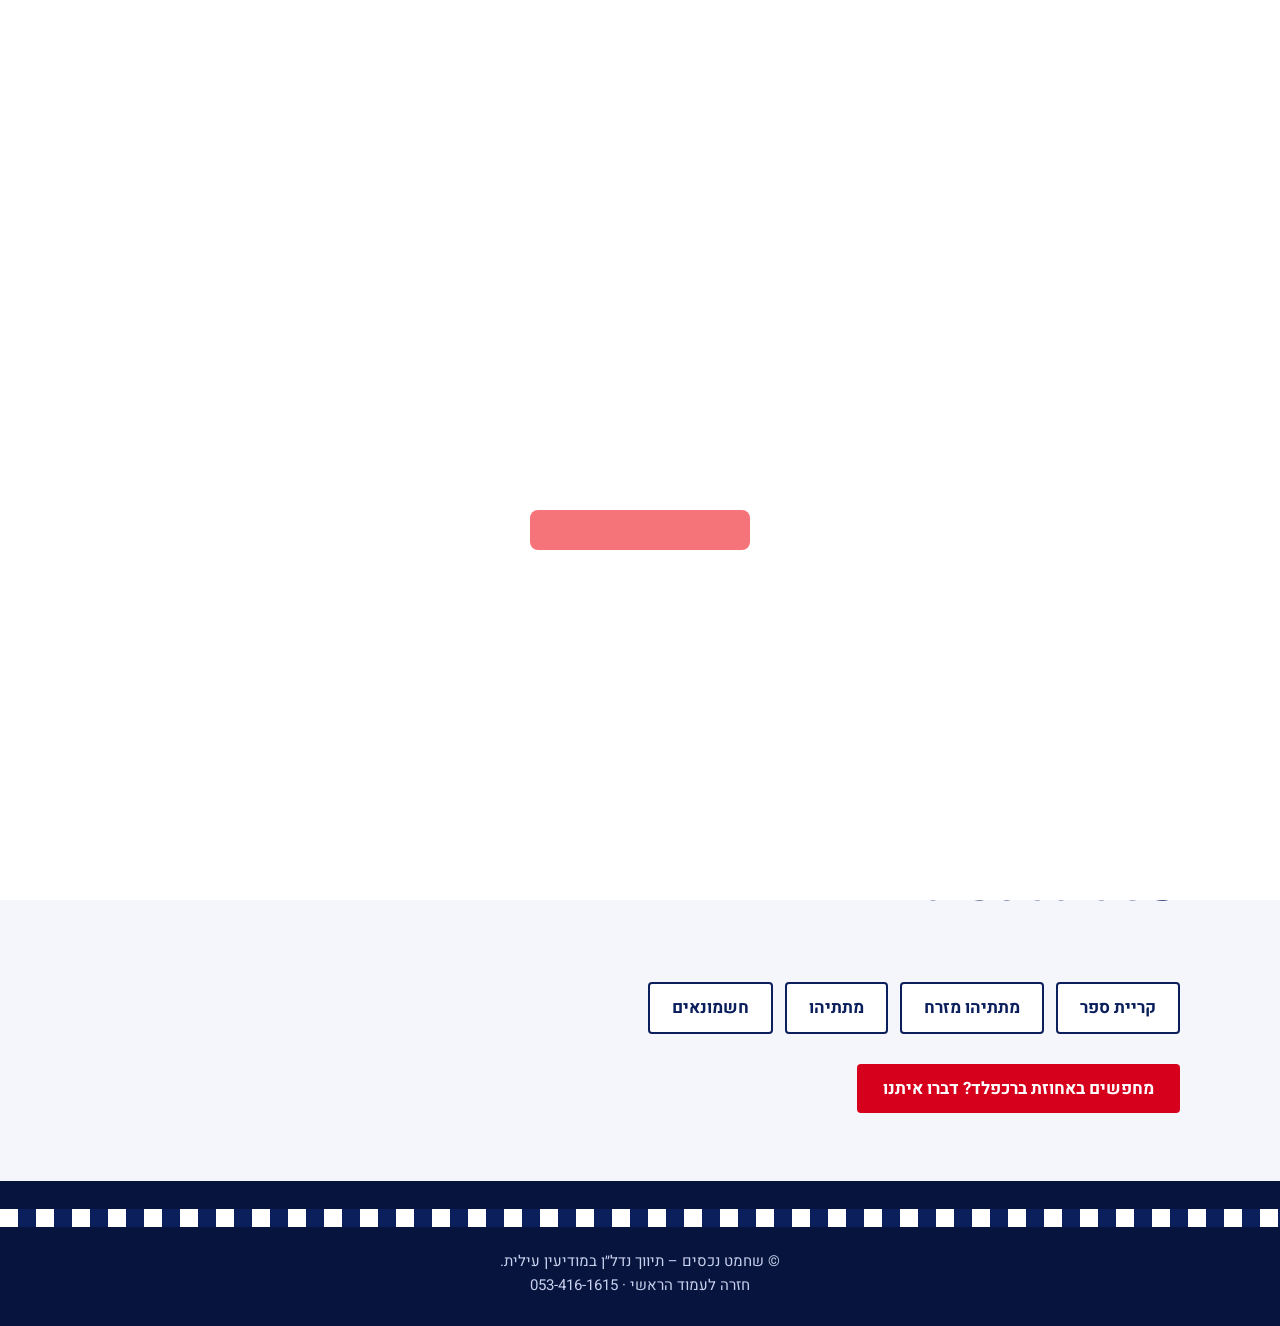
==== commit be3f2f75: "עמוד שכונה" ====
--- a/areas/brachfeld.html
+++ b/areas/brachfeld.html
@@ -1,48 +1,14 @@
 <!DOCTYPE html><html lang="he" dir="rtl"><head><script id="sfr_browser_check_id">
     window["sfr_browser_check"] = true;
 </script>
-<script>window.sfr_page_action = 'block';</script><script>window.sfr_endpoint_version = 3;</script><script>window.sfr_start_page_load_time = 1793645960610;</script>
+<script>window.sfr_page_action = 'block';</script><script>window.sfr_endpoint_version = 3;</script><script>window.sfr_start_page_load_time = 1793646745159;</script>
 	<script>
 		window.sfr_subs_info = {
 			isValid: true,
 			statusCode: 'OK',
 			checkSkipped: false
 		};
-	</script><script>window.sfr_categories = `[base64]`</script><script>
-  (()=>{"use strict";var e={245:(e,t)=>{Object.defineProperty(t,"__esModule",{value:!0}),t.FilterSwitchCase=t.FilterCollection=void 0;t.FilterCollection=class{chainHandlers=[];pipeData={isBreakChain:!1,isAvailable:!1,payload:null};response={isOK:!1,payload:void 0};errorHandler;get isEmpty(){return!this.chainHandlers.length}push(e){return this.chainHandlers.push(e),this}filter(e){return this.push((t=>{e(t.payload)&&(t.isAvailable=!0)}))}pushFilters(e){if(!Array.isArray(e))return this;for(let t=0;t<e.length;t++)this.filter(e[t]);return this}switch(){return new i(this)}processChain(e){const t=this.chainHandlers,i=this.pipeData,s=this.response;s.isOK=!1,s.payload=void 0,i.payload=e,i.isBreakChain=!1;try{for(let e=0;e<t.length;e++){if(i.isAvailable=!1,t[e](i),!i.isAvailable)return s;if(i.isBreakChain)break}}catch(e){return this.errorHandler?this.errorHandler(e,"Filter.processChain ERROR:"):console.log("Filter.processChain ERROR:",e),s}return s.isOK=!0,s.payload=i.payload,s}addErrorHandler(e){this.errorHandler=e}};class i{pipe;caseCounter;constructor(e){this.pipe=e,this.caseCounter=e.chainHandlers.length?e.chainHandlers.length:0}case(e){this.caseCounter++;const t=this.caseCounter,i=this.pipe.chainHandlers;return i.push((s=>{s.isAvailable=!0,e(s.payload)&&(s.isBreakChain=!0),t!==i.length||s.isBreakChain||(s.isAvailable=!1)})),this}pushCases(e){if(!Array.isArray(e))return this;for(let t=0;t<e.length;t++)this.case(e[t]);return this}}t.FilterSwitchCase=i},459:(e,t)=>{Object.defineProperty(t,"__esModule",{value:!0}),t.getListener=t.quickDeleteFromArray=t.deleteFromArray=t.sortDescending=t.sortAscending=void 0;t.sortAscending=(e,t)=>e.order>t.order?1:e.order<t.order?-1:0;function i(e){return"next"in e?t=>e.next(t):e}t.sortDescending=(e,t)=>e.order>t.order?-1:e.order<t.order?1:0,t.deleteFromArray=function(e,t){const i=e.indexOf(t);return-1!==i&&(e.splice(i,1),!0)},t.quickDeleteFromArray=function(e,t){const i=e.indexOf(t);return-1!==i&&(e[i]=e[e.length-1],e.length=e.length-1,!0)},t.getListener=function(e){if(Array.isArray(e)){const t=[];for(let s=0;s<e.length;s++)t.push(i(e[s]));return e=>{for(let i=0;i<t.length;i++)t[i](e)}}return i(e)}},570:(e,t,i)=>{Object.defineProperty(t,"__esModule",{value:!0}),t.Observable=void 0;const s=i(459),o=i(628),r=i(245);t.Observable=class{value;listeners=[];_isEnable=!0;_isDestroyed=!1;isNextProcess=!1;listenersForUnsubscribe=[];filterCase=new r.FilterCollection;constructor(e){this.value=e}addFilter(e){return e&&this.filterCase.addErrorHandler(e),this.filterCase}disable(){this._isEnable=!1}enable(){this._isEnable=!0}get isEnable(){return this._isEnable}next(e){if(!this._isDestroyed&&this._isEnable&&(this.filterCase.isEmpty||this.filterCase.processChain(e).isOK)){this.isNextProcess=!0,this.value=e;for(let t=0;t<this.listeners.length;t++)this.listeners[t].send(e);this.isNextProcess=!1,this.listenersForUnsubscribe.length&&this.handleListenersForUnsubscribe()}}stream(e){if(!this._isDestroyed&&this._isEnable)for(let t=0;t<e.length;t++)this.next(e[t])}handleListenersForUnsubscribe(){const e=this.listenersForUnsubscribe.length;for(let t=0;t<e;t++)this.unSubscribe(this.listenersForUnsubscribe[t]);this.listenersForUnsubscribe.length=0}unSubscribe(e){this._isDestroyed||(this.isNextProcess&&e?this.listenersForUnsubscribe.push(e):this.listeners&&(0,s.quickDeleteFromArray)(this.listeners,e))}destroy(){this.value=null,this.unsubscribeAll(),this.listeners=null,this._isDestroyed=!0}unsubscribeAll(){this._isDestroyed||(this.listeners.length=0)}getValue(){if(!this._isDestroyed)return this.value}size(){return this._isDestroyed?0:this.listeners.length}subscribe(e,t){if(!this.isSubsValid(e))return;const i=new o.SubscribeObject(this,!1);return this.addObserver(i,e,t),i}addObserver(e,t,i){e.subscribe(t,i),this.listeners.push(e)}isSubsValid(e){return!this._isDestroyed&&!!e}pipe(){if(this._isDestroyed)return;const e=new o.SubscribeObject(this,!0);return this.listeners.push(e),e}get isDestroyed(){return this._isDestroyed}}},899:(e,t)=>{Object.defineProperty(t,"__esModule",{value:!0}),t.SwitchCase=t.Pipe=void 0;t.Pipe=class{chainHandlers=[];pipeData={isBreakChain:!1,isNeedUnsubscribe:!1,isAvailable:!1,payload:null};push(e){return this.chainHandlers.push(e),this}setOnce(){return this.push((e=>{this.listener(e.payload),e.isNeedUnsubscribe=!0}))}unsubscribeByNegative(e){return this.push((t=>{t.isAvailable=!0,e(t.payload)||(t.isNeedUnsubscribe=!0)}))}unsubscribeByPositive(e){return this.push((t=>{t.isAvailable=!0,e(t.payload)&&(t.isNeedUnsubscribe=!0)}))}unsubscribeBy(e){return this.unsubscribeByPositive(e)}emitByNegative(e){return this.push((t=>{e(t.payload)||(t.isAvailable=!0)}))}emitByPositive(e){return this.push((t=>{e(t.payload)&&(t.isAvailable=!0)}))}refine(e){return this.emitByPositive(e)}pushRefiners(e){if(!Array.isArray(e))return this;for(let t=0;t<e.length;t++)this.emitByPositive(e[t]);return this}emitMatch(e){return this.push((t=>{e(t.payload)==t.payload&&(t.isAvailable=!0)}))}switch(){return new i(this)}then(e){return this.push((t=>{t.payload=e(t.payload),t.isAvailable=!0}))}serialize(){return this.push((e=>{e.payload=JSON.stringify(e.payload),e.isAvailable=!0}))}deserialize(){return this.push((e=>{e.payload=JSON.parse(e.payload),e.isAvailable=!0}))}processChain(e){const t=this.chainHandlers,i=this.pipeData;for(let e=0;e<t.length;e++){if(i.isNeedUnsubscribe=!1,i.isAvailable=!1,t[e](i),i.isNeedUnsubscribe)return this.unsubscribe();if(!i.isAvailable)return;if(i.isBreakChain)break}return e(i.payload)}};class i{pipe;caseCounter;constructor(e){this.pipe=e,this.caseCounter=e.chainHandlers.length?e.chainHandlers.length:0}subscribe(e,t){return this.pipe.subscribe(e,t)}case(e){this.caseCounter++;const t=this.caseCounter,i=this.pipe.chainHandlers;return i.push((s=>{s.isAvailable=!0,e(s.payload)&&(s.isBreakChain=!0),t!==i.length||s.isBreakChain||(s.isAvailable=!1)})),this}pushCases(e){if(!Array.isArray(e))return this;for(let t=0;t<e.length;t++)this.case(e[t]);return this}}t.SwitchCase=i},628:(e,t,i)=>{Object.defineProperty(t,"__esModule",{value:!0}),t.SubscribeObject=void 0;const s=i(899),o=i(459);class r extends s.Pipe{observable;listener;errorHandler=(e,t)=>{console.log(`(Unit of SubscribeObject).send(${e}) ERROR:`,t)};_order=0;isPaused=!1;isPipe=!1;constructor(e,t){super(),this.observable=e,this.isPipe=!!t}subscribe(e,t){return this.listener=(0,o.getListener)(e),t&&(this.errorHandler=t),this}unsubscribe(){this.observable&&(this.observable.unSubscribe(this),this.observable=null,this.listener=null,this.chainHandlers.length=0)}send(e){try{this.pipeData.payload=e,this.pipeData.isBreakChain=!1,this.processValue(e)}catch(t){this.errorHandler(e,t)}}resume(){this.isPaused=!1}pause(){this.isPaused=!0}get order(){return this._order}set order(e){this._order=e}processValue(e){const t=this.listener;return t?this.observable&&!this.isPaused?this.isPipe?this.processChain(t):t(e):void 0:this.unsubscribe()}}t.SubscribeObject=r},591:(e,t,i)=>{t.B=void 0;const s=i(570),o=i(806);t.B=class{constructor(e,t){this._isDestroyed=!1,this._event$=new s.Observable(e),this._state=e,this._defaultSize=50;const i=t&&t>0?t:this._defaultSize;this._history=new o.HistoryArray(i),this.state=e}eventSubscribe$(e){if(!this._isDestroyed)return this._event$.subscribe(e)}getHistory(){return this._history.getArr()}isHistoryIncludes(e){return this._history.isIncludes(e)}stateForHistory(e){this._isDestroyed||(this.addStateToHistory(e),this._event$.next(e))}addStateToHistory(e){this._history.push(e)}destroy(){this._isDestroyed||(this._isDestroyed=!0,this._event$.destroy(),this._history.destroy())}get state(){return this._state}set state(e){this._isDestroyed||(this.addStateToHistory(e),this._state=e,this._event$.next(e))}get isDestroyed(){return this._isDestroyed}get maxHistorySize(){return this._history.maxSize}get historySize(){return this._history.size}}},806:(e,t)=>{Object.defineProperty(t,"__esModule",{value:!0}),t.HistoryArray=void 0;t.HistoryArray=class{constructor(e){this._maxSize=e,this._size=0,this._isDestroyed=!1}getArr(){if(this._isDestroyed)return[];if(!this._root)return[];if(1===this._size&&this._root)return[this._root.value];const e=[];let t=this._root;do{e.push(t.value),t=t.child}while(t);return e.reverse(),e}isIncludes(e){if(this._isDestroyed)return!1;if(!this._root)return!1;let t=this._root;do{if(t.value===e)return!0;t=t.child}while(t);return!1}push(e){if(this._isDestroyed)return;const t={child:this._root,parent:0,value:e};if(this._size++,!this._root)return this._root=t,this._lastNode=t,this._lastNode.value;if(this._root.parent=t,this._root=t,this._size>this._maxSize&&this._lastNode){this._size--;const e=this._lastNode;this._lastNode=e.parent,e.parent=0,this._lastNode&&(this._lastNode.child=0)}return this._lastNode.value}destroy(){this._isDestroyed||(this._isDestroyed=!0,this._size=0,this._root=void 0,this._lastNode=void 0)}get maxSize(){return this._maxSize}get size(){return this._size}get isDestroyed(){return this._isDestroyed}}},969:(e,t)=>{Object.defineProperty(t,"__esModule",{value:!0}),t.SwitchCase=void 0;t.SwitchCase=class{pipe;counter;constructor(e){this.pipe=e,this.counter=e.chain.length?e.chain.length:0}case(e){this.counter++;const t=this.counter,i=this.pipe.chain;return i.push((s=>{s.isAvailable=!0,e(s.payload)&&(s.isBreak=!0),t!==i.length||s.isBreak||(s.isAvailable=!1)})),this}pushCases(e){if(!Array.isArray(e))return this;for(let t=0;t<e.length;t++)this.case(e[t]);return this}}},817:(e,t,i)=>{Object.defineProperty(t,"__esModule",{value:!0}),t.FilterSwitchCase=t.FilterCollection=void 0;const s=i(969);t.FilterCollection=class{chain=[];flow={isBreak:!1,isAvailable:!1,payload:null};response={isOK:!1,payload:void 0};errHandler;get isEmpty(){return!this.chain.length}push(e){return this.chain.push(e),this}filter(e){return this.push((t=>e(t.payload)&&(t.isAvailable=!0)))}pushFilters(e){if(!Array.isArray(e))return this;for(let t=0;t<e.length;t++)this.filter(e[t]);return this}switch(){return new o(this)}processChain(e){const t=this.chain,i=this.flow,s=this.response;s.isOK=!1,s.payload=void 0,i.payload=e,i.isBreak=!1;try{for(let e=0;e<t.length;e++){if(i.isAvailable=!1,t[e](i),!i.isAvailable)return s;if(i.isBreak)break}}catch(e){return this.errHandler?this.errHandler(e,"Filter.processChain ERROR:"):console.log("Filter.processChain ERROR:",e),s}return s.isOK=!0,s.payload=i.payload,s}addErrorHandler(e){this.errHandler=e}};class o extends s.SwitchCase{}t.FilterSwitchCase=o},951:(e,t)=>{function i(e){return"next"in e?t=>e.next(t):e}Object.defineProperty(t,"__esModule",{value:!0}),t.getListener=t.quickDeleteFromArray=t.deleteFromArray=t.sortDescending=t.sortAscending=void 0,t.sortAscending=function(e,t){return e.order>t.order?1:e.order<t.order?-1:0},t.sortDescending=function(e,t){return e.order>t.order?-1:e.order<t.order?1:0},t.deleteFromArray=function(e,t){const i=e.indexOf(t);return-1!==i&&(e.splice(i,1),!0)},t.quickDeleteFromArray=function(e,t){const i=e.indexOf(t);return-1!==i&&(e[i]=e[e.length-1],e.length=e.length-1,!0)},t.getListener=function(e){if(Array.isArray(e)){const t=[];for(let s=0;s<e.length;s++)t.push(i(e[s]));return e=>{for(let i=0;i<t.length;i++)t[i](e)}}return i(e)}},390:(e,t,i)=>{t.c=void 0;const s=i(951),o=i(528),r=i(817);t.c=class{value;subs=[];enabled=!0;killed=!1;process=!1;trash=[];filters=new r.FilterCollection;constructor(e){this.value=e}addFilter(e){return e&&this.filters.addErrorHandler(e),this.filters}disable(){this.enabled=!1}enable(){this.enabled=!0}get isEnable(){return this.enabled}next(e){if(!this.killed&&this.enabled&&(this.filters.isEmpty||this.filters.processChain(e).isOK)){this.process=!0,this.value=e;for(let t=0;t<this.subs.length;t++)this.subs[t].send(e);this.process=!1,this.trash.length&&this.clearTrash()}}stream(e){if(!this.killed&&this.enabled)for(let t=0;t<e.length;t++)this.next(e[t])}clearTrash(){const e=this.trash.length;for(let t=0;t<e;t++)this.unSubscribe(this.trash[t]);this.trash.length=0}unSubscribe(e){this.killed||(this.process&&e?this.trash.push(e):this.subs&&(0,s.quickDeleteFromArray)(this.subs,e))}destroy(){if(this.killed)return;if(this.killed=!0,!this.process)return this.value=null,void(this.subs.length=0);const e=setInterval((()=>{this.process||(clearInterval(e),this.value=null,this.subs.length=0)}),10)}unsubscribeAll(){this.killed||(this.subs.length=0)}getValue(){if(!this.killed)return this.value}size(){return this.killed?0:this.subs.length}subscribe(e,t){if(this.killed)return;if(!this.isListener(e))return;const i=new o.SubscribeObject(this,!1);return this.addObserver(i,e,t),i}addObserver(e,t,i){e.subscribe(t,i),this.subs.push(e)}isListener(e){return!this.killed&&!!e}pipe(){if(this.killed)return;const e=new o.SubscribeObject(this,!0);return this.subs.push(e),e}get isDestroyed(){return this.killed}}},375:(e,t,i)=>{Object.defineProperty(t,"__esModule",{value:!0}),t.PipeSwitchCase=t.Pipe=void 0;const s=i(969);t.Pipe=class{chain=[];flow={isBreak:!1,isUnsubscribe:!1,isAvailable:!1,payload:null};push(e){return this.chain.push(e),this}setOnce(){return this.push((e=>{this.listener(e.payload),e.isUnsubscribe=!0}))}unsubscribeBy(e){return this.push((t=>{t.isAvailable=!0,e(t.payload)&&(t.isUnsubscribe=!0)}))}refine(e){return this.push((t=>e(t.payload)&&(t.isAvailable=!0)))}pushRefiners(e){if(!Array.isArray(e))return this;for(let t=0;t<e.length;t++)this.refine(e[t]);return this}switch(){return new o(this)}then(e){return this.push((t=>{t.payload=e(t.payload),t.isAvailable=!0}))}serialize(){return this.push((e=>{e.payload=JSON.stringify(e.payload),e.isAvailable=!0}))}deserialize(){return this.push((e=>{e.payload=JSON.parse(e.payload),e.isAvailable=!0}))}processChain(e){const t=this.chain,i=this.flow;for(let e=0;e<t.length;e++){if(i.isUnsubscribe=!1,i.isAvailable=!1,t[e](i),i.isUnsubscribe)return this.unsubscribe();if(!i.isAvailable)return;if(i.isBreak)break}return e(i.payload)}};class o extends s.SwitchCase{subscribe(e,t){return this.pipe.subscribe(e,t)}}t.PipeSwitchCase=o},528:(e,t,i)=>{Object.defineProperty(t,"__esModule",{value:!0}),t.SubscribeObject=void 0;const s=i(375),o=i(951);class r extends s.Pipe{observer;listener;errorHandler=(e,t)=>{console.log(`(Unit of SubscribeObject).send(${e}) ERROR:`,t)};_order=0;paused=!1;piped=!1;constructor(e,t){super(),this.observer=e,this.piped=!!t}subscribe(e,t){return this.listener=(0,o.getListener)(e),t&&(this.errorHandler=t),this}unsubscribe(){this.observer&&(this.observer.unSubscribe(this),this.observer=null,this.listener=null,this.chain.length=0)}send(e){try{this.flow.payload=e,this.flow.isBreak=!1,this.processValue(e)}catch(t){this.errorHandler(e,t)}}resume(){this.paused=!1}pause(){this.paused=!0}get order(){return this._order}set order(e){this._order=e}processValue(e){const t=this.listener;return t?this.observer&&!this.paused?this.piped?this.processChain(t):t(e):void 0:this.unsubscribe()}}t.SubscribeObject=r}},t={};function i(s){var o=t[s];if(void 0!==o)return o.exports;var r=t[s]={exports:{}};return e[s](r,r.exports,i),r.exports}var s,o;!function(e){e.APPLIED_DATA="APPLIED_DATA",e.UNKNOWN="UNKNOWN",e.READY="READY",e.PENDING="PENDING",e.LOADED="LOADED",e.INITIALIZED="INITIALIZED",e.SHOW_APP="SHOW_APP",e.HIDDEN_APP="HIDDEN_APP",e.NOT_PRESENT="NOT_PRESENT",e.PRESENT="PRESENT",e.NO_REACTION="NO_REACTION",e.DATA_SENT="DATA_SENT"}(s||(s={})),function(e){e[e.GRAY=0]="GRAY",e[e.RED=1]="RED"}(o||(o={}));var r=i(390);new r.c(s.UNKNOWN);const n=window,l=document;let a;const h=(e,t)=>d(e,t),d=(...e)=>{a?console.log(a.description,...e):console.log("APP",...e)};function c(e,t){return function(e,t){return e&&t?Array.from(e.getElementsByClassName(t)):[]}(e,t)[0]}function u(e,t){if(!e)return;const i=e.querySelectorAll(`[data-safer_tooltip_id=${t}]`);if(!i||0===i.length)return[];const s=[];for(let e=0;e<i.length;e++)s.push(i[e]);return s}function _(e,t){e&&t&&e.appendChild(t)}function m(e,t){if(!e||!t)return()=>{};_(e,t);const i=new MutationObserver((()=>{e.contains(t)||_(e,t)}));return i.observe(e,{childList:!0}),()=>i.disconnect()}new r.c(!1);const T=n.top!==n;const C=new class{constructor(e,t,i,s){this.name=e,this.major=t,this.minor=i,this.patch=s}set major(e){this._major=e}set minor(e){this._minor=e}set patch(e){this._patch=e}set name(e){this._name=e}get version(){return`${this._major}.${this._minor}.${this._patch}`}get name(){return this._name}get description(){return`[${this.name} version: ${this.version}]`.toUpperCase()}init(e){a=this,e||d(`STARTED [IS IFRAME: ${T}]`)}}("safer-tooltip",2,3,3);let b,p,E;const f=new class{constructor(e,t){b=e,p=t,E=window.location.origin+"/sfr_api"}getEndpointHost(){return this.isHttp()?E:b}getEndpointImgHost(){return this.isHttp()?E:p}getDirectEndpointHost(){return b}isHttp(){let e;if(T){const t=n.location.ancestorOrigins;e=new URL(t[t.length-1])}else e=n.location;return"http:"==e.protocol&&n.sfr_endpoint_version&&n.sfr_endpoint_version>=2}}("/sfr_api","/sfr_api"),O=f.getEndpointHost(),M=e=>`${O}/serve-file?name=${e}`,g=e=>`${O}${e}`;var I;!function(e){e[e.BLOCK_BTN=0]="BLOCK_BTN",e[e.FONTS=1]="FONTS",e[e.REPORT_MODAL=2]="REPORT_MODAL",e[e.LOGOUT_CONFIRM=3]="LOGOUT_CONFIRM",e[e.CONFIRM_MODAL=4]="CONFIRM_MODAL",e[e.THANKYOU_MODAL=5]="THANKYOU_MODAL",e[e.STYLE=6]="STYLE",e[e.REPORT_MODAL_WRAPPER=7]="REPORT_MODAL_WRAPPER",e[e.BLOCKED_MEDIA_MODAL=8]="BLOCKED_MEDIA_MODAL"}(I||(I={}));const A={[I.BLOCK_BTN]:"<div class='block-btn-mobile_js block-btn-mobile' onclick='window.sfr_ijs.reportContent()'><div class='block-btn-mobile__cover'><div class='block-btn-mobile__logo'></div></div></div><div class='block-btn-desktop' translate='no' onclick='window.sfr_ijs.reportContent()'><div class='block-btn-desktop__cover'><div class='block-btn-desktop__text'><span data-safer_tooltip_id='logo'>Logo</span></div><div class='block-btn-desktop__logo'></div></div></div>",[I.FONTS]:"<link rel='preconnect' href='https://fonts.googleapis.com'><link rel='preconnect' href='https://fonts.gstatic.com' crossorigin><link rel='preconnect' href='%endpoint-host%/serve-file?name=HelveticaNeueCyr-Medium.eot' rel='stylesheet'><link rel='preconnect' href='%endpoint-host%/serve-file?name=HelveticaNeueCyr-Medium.ttf' rel='stylesheet'><link rel='preconnect' href='%endpoint-host%/serve-file?name=HelveticaNeueCyr-Medium.woff2' rel='stylesheet'><link rel='preconnect' href='%endpoint-host%/serve-file?name=HelveticaNeueCyr-Medium.woff' rel='stylesheet'><link href='%endpoint-host%/serve-file?name=HelveticaNeueCyr-Medium.eot' rel='stylesheet'><link href='%endpoint-host%/serve-file?name=HelveticaNeueCyr-Medium.ttf' rel='stylesheet'><link href='%endpoint-host%/serve-file?name=HelveticaNeueCyr-Medium.woff2' rel='stylesheet'><link href='%endpoint-host%/serve-file?name=HelveticaNeueCyr-Medium.woff' rel='stylesheet'><link href='https://fonts.googleapis.com/css2?family=Work+Sans:wght@300;400;500;600;700&display=swap' rel='stylesheet'>",[I.REPORT_MODAL]:"<div class='container safer-block' translate='no'><div class='safer-block__header'><div class='logout-button' id='logout-button-js'></div><div class='logout-tooltip displayed_disable' id='logout-tooltip-js'></div><div class='safer-block__header__logo'></div><div class='close-modal' onclick='window.sfr_ijs.closeModal()'></div></div><div class='safer-block__content report-content'><div class='report-content__page'><div id='js-report-icon' class='report-content__page__icon'></div><div class='report-content__page-cover direction-ltr'><div id='js-report-title' class='report-content__page__title'></div><div id='js-report-link' class='report-content__page__link'></div></div></div><div class='report-content__btn' onclick='window.sfr_ijs.selectInvalidContent()'><div class='report-content__btn__icon'><img crossorigin='anonymous' src='%endpoint-host%/serve-file?name=Report_ic.svg'></div><div class='report-content__btn__text'><span data-safer_tooltip_id='GENERAL_MODAL_BUTTON_TXT'>Button</span></div></div></div></div>",[I.LOGOUT_CONFIRM]:"<div class='header_space'></div><div class='modal-header'><div class='modal-title' data-safer_tooltip_id='LOGOUT_CONFIRM_TITLE'>Are you sure you want to log out?</div></div><div class='modal-footer logout-confirm__footer displayed'><button id='logout-confirm-ok-btn' class='modal-footer__btn cursor_pointer blue_background'><span data-safer_tooltip_id='LOGOUT_CONFIRM_YES_TXT'>Yes</span></button><button id='logout-confirm-cancel-btn' class='modal-footer__btn cursor_pointer logout-confirm__cancel'><span data-safer_tooltip_id='LOGOUT_CONFIRM_CANCEL_TXT'>Cancel</span></button></div>",[I.CONFIRM_MODAL]:"<div class='modal' translate='no'><div class='header_space'></div><div class='safer-block__header header'><div class='safer-block__header__logo'></div><div class='close-modal' onclick='window.sfr_ijs.closeModal()'></div></div><div class='modal-cover'><div class='modal-header'><div class='modal-title' id='modal-basic-title' dir='auto'><span data-safer_tooltip_id='CONFIRM_MODAL_DESCRIPTION'>Title</span></div></div><div class='modal-body'><div id='content-container-js' class='modal-body__item flex_column_center' onclick='window.sfr_ijs.selectContentContainer()'><div class='item__icon'><img crossorigin='anonymous' src='%endpoint-host%/serve-file?name=Content_ic.svg'></div><div class='item__text margin_top_16'><span data-safer_tooltip_id='CONFIRM_CONTENT_TXT'>Content txt</span></div></div><div id='media-container-js' class='modal-body__item flex_column_center' onclick='window.sfr_ijs.selectMediaContainer()'><div class='item__icon'><img crossorigin='anonymous' src='%endpoint-host%/serve-file?name=Media_ic.svg'></div><div class='item__text margin_top_16'><span data-safer_tooltip_id='CONFIRM_MEDIA_TXT'>Media txt</span></div></div><div id='problem-container-js' class='modal-body__item flex_column_center' onclick='window.sfr_ijs.selectProblemContainer()'><div class='item__icon'><img crossorigin='anonymous' src='%endpoint-host%/serve-file?name=Problem_ic.svg'></div><div class='item__text margin_top_16'><span data-safer_tooltip_id='CONFIRM_PROBLEM_TXT'>Problem txt</span></div></div></div><div class='modal-footer displayed'><button id='block-content-btn-js' class='modal-footer__btn cursor_pointer red_background displayed_disable' onclick='window.sfr_ijs.blockSelectedContent()'><img crossorigin='anonymous' src='%endpoint-host%/serve-file?name=Report_ic.svg'><span data-safer_tooltip_id='CONFIRM_CONTENT_BLOCK_BUTTON_TXT'>Content btn</span></button><button id='block-media-btn-js' class='modal-footer__btn cursor_pointer red_background displayed_disable' onclick='window.sfr_ijs.showAllowedMedia()'><img crossorigin='anonymous' src='%endpoint-host%/serve-file?name=Image_review_ic.svg'><span data-safer_tooltip_id='CONFIRM_MEDIA_IMAGE_BUTTON_TXT'>Media btn</span></button><input id='sfr-user-email-input-js' class='user_email displayed_disable' data-safer_tooltip_id='CONFIRM_USER_EMAIL_TEXT' onclick='window.sfr_ijs.inputUserEmailClick()' placeholder='Email' type='text' value=''><textarea id='block-problem-text-js' class='text_area displayed_disable' data-safer_tooltip_id='CONFIRM_PROBLEM_INVITING_TEXT' onclick='window.sfr_ijs.textAreaClick()'>Text area </textarea><button id='block-problem-btn-js' class='modal-footer__btn displayed_disable' onclick='window.sfr_ijs.sendProblem()'><img class='block-problem-btn-ic' id='block-problem-btn-ic-js' src='%endpoint-host%/serve-file?name=Send_report_ic.svg' alt='#'><span data-safer_tooltip_id='CONFIRM_PROBLEM_REPORT_BUTTON_TXT'>Problem btn</span></button></div></div></div>",[I.THANKYOU_MODAL]:"<div class='modal modal-thankyou' translate='no'><div class='header_space'></div><div class='safer-block__header header'><div class='safer-block__header__logo'></div><div class='close-modal' onclick='window.sfr_ijs.closeThankYouModal()'></div></div><div class='modal-thankyou-cover'><span class='modal-thankyou__header margin_top_20' data-safer_tooltip_id='THANK_YOU_MODAL_TXT' dir='auto'>Text</span><lottie-player class='modal-thankyou__icon' src='%endpoint-host%/serve-file?name=lf30_editor_j8tbw2ph.json' background='transparent' speed='0.7' autoplay></lottie-player><span class='modal-thankyou__text margin_top_0 font_size_17' data-safer_tooltip_id='THANK_YOU_MODAL_SECOND_TXT' dir='auto'>Text</span></div></div>",[I.STYLE]:".report_container {width: 100%;height: 100%;display: flex;justify-content: center;align-items: center;}.report_container .report_wrapper {position: relative;width: 100%;max-width: 430px;height: 380px;display: flex;flex-flow: column nowrap;justify-content: center;align-items: center;margin: 0;padding: 5px;box-sizing: border-box;overflow: hidden;}@font-face {font-family: 'HelveticaNeueCyr-Medium';src: url('%endpoint-host%/serve-file?name=HelveticaNeueCyr-Medium.eot');src: url('%endpoint-host%/serve-file?name=HelveticaNeueCyr-Medium.ttf') format('truetype');src: url('%endpoint-host%/serve-file?name=HelveticaNeueCyr-Medium.woff2') format('woff2');src: url('%endpoint-host%/serve-file?name=HelveticaNeueCyr-Medium.woff') format('woff');}.displayed .displayed_disable {display: none !important;}.modal .header {position: absolute;left: 0;top: 0;width: 100%;}.modal .header_space {height: 40px !important;}.modal .margin_0 {margin: 0 !important;}.modal .margin_top_16 {margin: 16px 0 0 !important;}.modal .margin_top_20 {margin: 20px 0 0 !important;}.modal .margin_top_10 {margin: 10px 0 0 !important;}.modal .flex_column_center {display: flex;flex-flow: column nowrap;justify-content: center;align-items: center;}.modal .border_disabled {border: none !important;}.modal .red_background {background-color: #f57479 !important;box-shadow: 0 0 100px #f57479 inset !important;}.modal .red_border {border: 1px solid #f57479 !important;}.modal .user_email {font-family: 'HelveticaNeueCyr-Medium', Tahoma, Helvetica, Arial, sans-serif;font-weight: 500;font-size: 12px;color: #DFDFF1;width: 100%;max-width: 360px;height: 28px;background: #FFFFFF;border: 1px solid #DFDFF1;border-radius: 8px;padding: 10px;outline: none;box-shadow: 0 0 150px white inset !important;resize: none;box-sizing: border-box;overflow: auto;margin-bottom: 5px;}.modal .user_email::placeholder {font-family: 'HelveticaNeueCyr-Medium', Tahoma, Helvetica, Arial, sans-serif;font-weight: 500;font-size: 12px;color: #DFDFF1;}.modal .text_area {font-family: 'HelveticaNeueCyr-Medium', Tahoma, Helvetica, Arial, sans-serif;font-weight: 500;font-size: 12px;color: #DFDFF1;width: 100%;max-width: 360px;height: 80px;background: #FFFFFF;border: 1px solid #DFDFF1;border-radius: 8px;padding: 10px;outline: none;box-shadow: none;resize: none;box-sizing: border-box;overflow: auto;}@media only screen and (min-width: 1200px) {.modal .user_email {margin: 0 20px 5px !important;max-width: 379px !important;}.modal .text_area {margin: 0 20px !important;max-width: 379px !important;}.modal .modal-footer__btn {width: 379px !important;}}.modal .text_area__black {font-family: 'HelveticaNeueCyr-Medium', Tahoma, Helvetica, Arial, sans-serif;font-weight: 500;font-size: 12px;color: #1B1C5E;}.modal .user_email__black {font-family: 'HelveticaNeueCyr-Medium', Tahoma, Helvetica, Arial, sans-serif;font-weight: 500;font-size: 12px;color: #1B1C5E;}.modal .cursor_pointer {cursor: pointer !important;}.modal .transform_180 {transform: rotate(180deg);}.modal textarea::placeholder {color: #DFDFF1;}.modal .modal-footer {position: relative;width: 100%;margin: 0;padding: 0;display: flex;flex-flow: column nowrap;justify-content: center;align-items: center;overflow: hidden;}.width_height_100 {width: 100% !important;height: 100% !important;}.block-media {width: 100%;margin-top: 10px;}.block-media .media_header {background-color: #fff;border-top-left-radius: 14px;border-top-right-radius: 14px;}.block-media .media-title__page {display: flex;padding-top: 15px;align-items: baseline;}.block-media .media_title__wrapper {width: 100%;}.block-media .media_title {font-family: 'HelveticaNeueCyr-Medium', Tahoma, Helvetica, Arial, sans-serif;font-weight: 600;font-size: 16px;color: #1B1C5E;text-align: center;white-space: nowrap;width: 100%;display: inline-block;overflow: hidden;}.block-media .media_button {font-family: 'HelveticaNeueCyr-Medium', Tahoma, Helvetica, Arial, sans-serif;font-weight: 500;font-size: 14px;color: #1B1C5E;text-align: center;display: flex;justify-content: center;align-items: center;cursor: pointer;padding: 8px 0;margin-top: 14px;border: 1px solid #DFDFF1;border-radius: 8px;background-color: #FFFFFF;}@font-face {font-family: 'HelveticaNeueCyr-Medium';src: url('%endpoint-host%/serve-file?name=HelveticaNeueCyr-Medium.eot');src: url('%endpoint-host%/serve-file?name=HelveticaNeueCyr-Medium.ttf') format('truetype');src: url('%endpoint-host%/serve-file?name=HelveticaNeueCyr-Medium.woff2') format('woff2');src: url('%endpoint-host%/serve-file?name=HelveticaNeueCyr-Medium.woff') format('woff');}.displayed .displayed_disable {display: none !important;}.modal .header {position: absolute;left: 0;top: 0;width: 100%;}.modal .header_space {height: 40px !important;}.modal .margin_0 {margin: 0 !important;}.modal .margin_top_16 {margin: 16px 0 0 !important;}.modal .margin_top_20 {margin: 20px 0 0 !important;}.modal .margin_top_10 {margin: 10px 0 0 !important;}.modal .flex_column_center {display: flex;flex-flow: column nowrap;justify-content: center;align-items: center;}.modal .border_disabled {border: none !important;}.modal .red_background {background-color: #f57479 !important;box-shadow: 0 0 100px #f57479 inset !important;}.modal .red_border {border: 1px solid #f57479 !important;}.modal .user_email {font-family: 'HelveticaNeueCyr-Medium', Tahoma, Helvetica, Arial, sans-serif;font-weight: 500;font-size: 12px;color: #DFDFF1;width: 100%;max-width: 360px;height: 28px;background: #FFFFFF;border: 1px solid #DFDFF1;border-radius: 8px;padding: 10px;outline: none;box-shadow: 0 0 150px white inset !important;resize: none;box-sizing: border-box;overflow: auto;margin-bottom: 5px;}.modal .user_email::placeholder {font-family: 'HelveticaNeueCyr-Medium', Tahoma, Helvetica, Arial, sans-serif;font-weight: 500;font-size: 12px;color: #DFDFF1;}.modal .text_area {font-family: 'HelveticaNeueCyr-Medium', Tahoma, Helvetica, Arial, sans-serif;font-weight: 500;font-size: 12px;color: #DFDFF1;width: 100%;max-width: 360px;height: 80px;background: #FFFFFF;border: 1px solid #DFDFF1;border-radius: 8px;padding: 10px;outline: none;box-shadow: none;resize: none;box-sizing: border-box;overflow: auto;}@media only screen and (min-width: 1200px) {.modal .user_email {margin: 0 20px 5px !important;max-width: 379px !important;}.modal .text_area {margin: 0 20px !important;max-width: 379px !important;}.modal .modal-footer__btn {width: 379px !important;}}.modal .text_area__black {font-family: 'HelveticaNeueCyr-Medium', Tahoma, Helvetica, Arial, sans-serif;font-weight: 500;font-size: 12px;color: #1B1C5E;}.modal .user_email__black {font-family: 'HelveticaNeueCyr-Medium', Tahoma, Helvetica, Arial, sans-serif;font-weight: 500;font-size: 12px;color: #1B1C5E;}.modal .cursor_pointer {cursor: pointer !important;}.modal .transform_180 {transform: rotate(180deg);}.modal textarea::placeholder {color: #DFDFF1;}.modal .modal-footer {position: relative;width: 100%;margin: 0;padding: 0;display: flex;flex-flow: column nowrap;justify-content: center;align-items: center;overflow: hidden;}.width_height_100 {width: 100% !important;height: 100% !important;}:host {all: initial;}div {display: block;box-sizing: border-box;}.shadowDom {display: block !important;}.report-modal {width: 100%;}.modal-window-cover {z-index: 2147483647;width: 100vw;height: 100%;position: fixed;top: 0;right: 0;backdrop-filter: blur(5px);background-color: rgba(0, 0, 0, 0.5);}.modal-window-cover-full {z-index: 2147483647;width: 100vw;height: 100vh;position: fixed;top: 0;right: 0;backdrop-filter: blur(5px);background-color: rgba(0, 0, 0, 0.5);}.block-btn-mobile {position: fixed;bottom: 2%;right: 3%;z-index: 2147483647;}.animation_btn-mobile {animation: tada 1s linear infinite;}.block-btn-mobile__cover {width: 56px;height: 56px;border-radius: 50%;background-color: #fff;box-shadow: 0 4px 12px rgba(0, 0, 0, 0.25);position: relative;}.block-btn-mobile__logo {width: 26px;height: 26px;position: absolute;background: url('%endpoint-host%/serve-file?name=Emblem.svg') no-repeat;top: 27%;right: 25%;}.block-btn-desktop {display: none;}.modal {position: absolute;top: 50%;left: 50%;width: 328px;max-width: 328px;background-color: #fff;border-radius: 14px;transform: translate(-50%, -50%);padding: 0 16px;}.close-modal {cursor: pointer;position: absolute;width: 20px;height: 20px;right: 10px;top: 10px;}.logout-button {cursor: pointer;position: absolute;width: 28px;height: 28px;left: 10px;top: 10px;border-radius: 50%;background-color: rgb(174 209 255);display: flex;align-items: center;justify-content: center;color: #FFFFFF;font-size: 14px;background-image: url('%endpoint-host%/serve-file?name=logout.svg');background-repeat: no-repeat;background-position: center;background-size: 14px 14px;}/* show logout icon only on desktop */.logout-button { display: none; }.logout-button::before { display: none; }.logout-tooltip {position: absolute;top: 40px;left: 0;min-width: 160px;max-width: 240px;background-color: rgb(174 209 255);color: #1B1C5E;font-size: 12px;line-height: 16px;padding: 8px 10px;border-radius: 8px;opacity: 0;transform: translateY(4px);transition: opacity 0.2s ease, transform 0.2s ease;pointer-events: none;white-space: nowrap;overflow: hidden;text-overflow: ellipsis;z-index: 1000;}.logout-tooltip.visible {opacity: 1;transform: translateY(0);}.direction-rtl .logout-button {left: unset;right: 10px;}.direction-rtl .logout-tooltip {left: unset;right: 0;}.position-fix {top: 6%;}.close-modal::before, .close-modal::after {top: 10px;position: absolute;content: '';width: 20px;height: 2px;background-color: #A5A5B9;transform: rotate(45deg);}.close-modal::after {transform: rotate(-45deg);}.modal-title {font-family: 'HelveticaNeueCyr-Medium', Tahoma, Helvetica, Arial, sans-serif;font-weight: 600;font-size: 18px;color: #1B1C5E;text-align: center;margin: 13px 0;}.modal-body {display: flex;margin-bottom: 24px;justify-content: space-between;}.modal-body__item {font-family: 'HelveticaNeueCyr-Medium', Tahoma, Helvetica, Arial, sans-serif;font-weight: 500;font-size: 16px;width: 88px;height: 128px;border: 1px solid #DFDFF1;border-radius: 8px;cursor: pointer;}.modal-body__item-selected {background-color: rgba(245, 116, 121, 0.28);}.modal-footer__btn {font-family: 'HelveticaNeueCyr-Medium', Tahoma, Helvetica, Arial, sans-serif;font-weight: 500;color: #FFFFFF;text-align: center;width: 100%;outline: none;border: none;padding: 12px 0;margin: 16px auto 24px;border-radius: 8px;background-color: rgba(245, 116, 121, 0.5);display: flex;justify-content: center;align-items: center;}.modal-footer__btn img {width: 22px;margin-right: 8px;}.logout-confirm__footer {display: flex;flex-flow: row nowrap;gap: 8px;width: 100%;}.logout-confirm__footer .modal-footer__btn {width: calc(50% - 4px);margin: 0;}.logout-user-email {background-color: #e9f0ff;border: 1px solid #d8e6ff;color: #1B1C5E;padding: 8px 10px;border-radius: 8px;text-align: center;min-height: 36px;display: flex;align-items: center;justify-content: center;}.logout-confirm__cancel {background-color: #F0F1F4;color: #1B1C5E;}.modal .blue_background {background-color: #2055EC !important;box-shadow: 0 0 100px #2055EC inset !important;}.logout-confirm__cancel img {margin-right: 8px;}.padding-fix {padding-top: 8px;}.item__text {font-family: 'HelveticaNeueCyr-Medium', Tahoma, Helvetica, Arial, sans-serif;font-weight: 500;font-size: 11px;color: #1B1C5E;text-align: center;width: 85px;margin: auto;}.item__text__icon {text-align: center;}.item__text__icon img {width: 45px;height: 55px;}.item__icon {display: flex;justify-content: center;align-items: center;}.item__icon img {height: 55px;}.report-content__page-cover {max-width: 87%;display: flex;flex-flow: column nowrap;}.safer-block {width: 100%;max-width: 420px;box-sizing: border-box;}.safer-block__header {position: relative;border-bottom: 1px solid #F0F1F4;background-color: #fff;border-top-left-radius: 14px;border-top-right-radius: 14px;}.safer-block__header__logo {background: url('%endpoint-host%/serve-file?name=Logo.svg') no-repeat center;margin: auto;width: 76px;height: 21px;padding: 35px 0 7px;}.safer-block__content {padding: 0 20px 20px;background-color: #fff;}.report-content__page {display: flex;flex-flow: row nowrap;justify-content: flex-end;align-items: center;padding-top: 20px;}.report-content__page__icon {margin-left: 10px;}.report-content__page__title {font-family: 'HelveticaNeueCyr-Medium', Tahoma, Helvetica, Arial, sans-serif;font-weight: 600;font-size: 16px;color: #1B1C5E;text-overflow: ellipsis;white-space: nowrap;width: 200px;display: inline-block;overflow: hidden;}.report-content__page__link {font-family: 'HelveticaNeueCyr-Medium', Tahoma, Helvetica, Arial, sans-serif;font-weight: 500;font-size: 12px;color: #A5A5B9;text-overflow: ellipsis;white-space: nowrap;max-width: 347px;display: inline-block;overflow: hidden;}.report-content__actions {display: flex;flex-flow: row !important;gap: 10px;margin-top: 14px;}.report-content__btn {font-family: 'HelveticaNeueCyr-Medium', Tahoma, Helvetica, Arial, sans-serif;font-weight: 500;color: #FFFFFF;text-align: center;display: flex;justify-content: center;align-items: center;cursor: pointer;padding: 8px 0;margin: 0;border-radius: 8px;background-color: #F57479;}.report-content__logout-btn {display: none;font-family: 'HelveticaNeueCyr-Medium', Tahoma, Helvetica, Arial, sans-serif;font-weight: 600;color: #FFFFFF;text-align: center;display: flex;justify-content: center;align-items: center;cursor: pointer;padding: 12px 0;border-radius: 8px;background-color: #2055EC;}.report-content__page__icon {width: 24px;height: 24px;margin-bottom: 14px;}.report-content__btn__icon {margin: 0 13px 0 0;width: 22px;height: 25px;}.report-content__btn__text {margin: 0;}.modal-thankyou {background-color: #fff;position: absolute;top: 50%;left: 50%;transform: translate(-50%, -50%);border-radius: 14px;width: 312px;height: 330px;}.modal-thankyou__icon {display: block;height: 168px;text-align: center;margin: 20px 0 16px;}.modal-thankyou__header {font-family: 'HelveticaNeueCyr-Medium', Tahoma, Helvetica, Arial, sans-serif;font-weight: 600;font-size: 20px;color: #1B1C5E;text-align: center;display: block;margin-bottom: 7px;}.modal-thankyou__text {font-family: 'HelveticaNeueCyr-Medium', Tahoma, Helvetica, Arial, sans-serif;font-size: 14px;font-weight: 600;/* color: #A5A5B9; */color: #1B1C5E;text-align: center;/* width: 230px; */display: block;margin: auto;/* margin-bottom: 40px; */}.selected-btn {background-color: #F57479;}.direction-rtl {direction: rtl;}.direction-rtl .close-modal {right: unset;left: 3%;}.direction-rtl .report-content__btn__icon {margin: 0 0 0 13px;}.direction-rtl .modal-footer__btn img {margin-right: 0;margin-left: 8px;}.direction-ltr {direction: ltr;}.report-content {border-bottom-left-radius: 14px;border-bottom-right-radius: 14px;}@media only screen and (min-width: 470px) {.safer-block {width: 420px;}.report-content__actions {flex-flow: row nowrap;justify-content: space-between;align-items: center;}.report-content__btn,.report-content__logout-btn {flex: 1 1 0;min-width: 0;margin-top: 0;padding: 12px 0;}.report-content__logout-btn {display: flex;background-color: #2055EC;}}:host(.is-desktop) .logout-button { display: flex; }:host(.is-desktop) .logout-tooltip { display: block; }@media only screen and (min-width: 1200px) {.block-btn-mobile {display: none;}.block-btn-desktop {display: block;position: fixed;top: 10%;right: 0;}.block-btn-desktop__cover {cursor: pointer;display: flex;box-shadow: 0 4px 12px rgba(0, 0, 0, 0.25);background-color: #fff;border-top-left-radius: 9px;border-bottom-left-radius: 9px;height: 60px;width: 22px;align-items: center;}.block-btn-desktop__text {font-family: 'HelveticaNeueCyr-Medium', Tahoma, Helvetica, Arial, sans-serif;font-weight: 600;font-size: 10px;color: #F57479;text-transform: uppercase;letter-spacing: 2px;top: 45%;transform: rotate(-90deg);margin: -11px;}.block-btn-desktop__cover:hover .block-btn-desktop__logo {display: block;}.block-btn-desktop__cover:hover {width: 80px;}.block-btn-desktop__logo {display: none;width: 50px;height: 50px;background-size: cover;background: url('%endpoint-host%/serve-file?name=desktop_emblem.svg') no-repeat center;}.modal {padding: 0;max-width: 420px;width: 100%;}.modal-body__item {width: 120px;height: 120px;}.modal-title {font-size: 18px;}.modal-body {padding: 0 20px;}.modal-footer__btn {width: 360px;}.item__text {font-size: 11px;text-align: center;width: 100%;margin: auto;}.modal-thankyou {max-width: 400px;width: 100%;}.modal-thankyou__header {font-size: 24px;}.modal-thankyou__text {font-size: 17px;/* width: 260px; */}}@keyframes tada {from {transform: scale3d(1, 1, 1);}10%, 20% {transform: scale3d(0.9, 0.9, 0.9) rotate3d(0, 0, 1, -3deg);}30%, 50%, 70%, 90% {transform: scale3d(1.1, 1.1, 1.1) rotate3d(0, 0, 1, 3deg);}40%, 60%, 80% {transform: scale3d(1.1, 1.1, 1.1) rotate3d(0, 0, 1, -3deg);}to {transform: scale3d(1, 1, 1);}}",[I.REPORT_MODAL_WRAPPER]:"<div id='report-modal-container' class='report_container'><div id='report-modal-wrapper' class='report_wrapper displayed'></div></div>",[I.BLOCKED_MEDIA_MODAL]:"<div id='blocked-media-modal-js' class='container safer-block' translate='no'><div class='safer-block__content report-content media_header'><div data-safer_tooltip_id='BLOCKED_MEDIA_IMAGES_INDICATOR' class='media-title__page'><div class='media_title__wrapper'><div class='media_title'><span data-safer_tooltip_id='BLOCKED_MEDIA_IMAGES_NUM'>num</span><span>&nbsp;</span><span data-safer_tooltip_id='BLOCKED_MEDIA_MODAL_IMAGES_TXT'>Text</span></div></div></div><div data-safer_tooltip_id='BLOCKED_MEDIA_IMAGES_INDICATOR' class='media_button' onclick='window.sfr_ijs.showDisallowedMedia()'><div class='report-content__btn__icon'><img crossorigin='anonymous' src='%endpoint-host%/serve-file?name=Unblock_ic.svg'></div><div class='report-content__btn__text'><span data-safer_tooltip_id='BLOCKED_MEDIA_MODAL_BUTTON_TXT'>Button</span></div></div><!-- <div data-safer_tooltip_id='BLOCKED_MEDIA_IMAGES_NO_IMAGES_DELIMITER' style='height: 7px' class='displayed_disable'></div>--><div class='media_button' onclick='window.sfr_ijs.unblockVideosOnPage()'><div class='report-content__btn__icon'><img crossorigin='anonymous' src='%endpoint-host%/serve-file?name=Unblock_ic.svg'></div><div class='report-content__btn__text'><span data-safer_tooltip_id='BLOCKED_VIDEO_MODAL_BUTTON_TXT'>Button</span></div></div></div></div>"},N=new class{constructor(e){this._templatesMap=e}get(e){const t=this._templatesMap[e];return t?t.replace(new RegExp("%endpoint-host%","g"),O):""}}(A);function R(){return document.createElement("div")}(()=>{try{n.trustedTypes&&n.trustedTypes.createPolicy&&n.trustedTypes.createPolicy("default",{createHTML:(e,t)=>e})}catch(e){h("setTrustedTypes()",e)}})();var y,v;!function(e){e.BLOCK="block",e.UNBLOCK="unblock"}(y||(y={})),function(e){e.IMAGE="image_hash",e.PAGE_URL="page_url",e.PAGE_WITH_VIDEO="page_with_video"}(v||(v={}));var L,B=i(591);!function(e){e[e.EN=0]="EN",e[e.HE=1]="HE"}(L||(L={}));const P=L.HE;class k extends B.B{constructor(e){super(e)}getLocationObject(e){const t=new w(this);return t.setTextParent(e),t}}class w{constructor(e){this.manager=e}setTextParent(e){this.parent=e}setTextFrom(e,t){const i=u(this.parent,e);for(const e of i)s=e,o=t[this.manager.state],s&&s.innerHTML&&(s.innerHTML=o);var s,o}setTextToInputPlaceHolder(e,t){const i=u(this.parent,e);for(const e of i)e.value="",e.placeholder=t[this.manager.state]}}const D=new k(P);var F;!function(e){e.REPORT_WRAPPER="report-modal-wrapper",e.LOGO_TXT="logo",e.GENERAL_MODAL_BUTTON_TXT="GENERAL_MODAL_BUTTON_TXT",e.BLOCKED_MEDIA_IMAGES_NUM="BLOCKED_MEDIA_IMAGES_NUM",e.BLOCKED_MEDIA_IMAGES_TXT="BLOCKED_MEDIA_MODAL_IMAGES_TXT",e.BLOCKED_MEDIA_IMAGES_INDICATOR="BLOCKED_MEDIA_IMAGES_INDICATOR",e.BLOCKED_MEDIA_IMAGES_NO_IMAGES_DELIMITER="BLOCKED_MEDIA_IMAGES_NO_IMAGES_DELIMITER",e.BLOCKED_MEDIA_BUTTON_TXT="BLOCKED_MEDIA_MODAL_BUTTON_TXT",e.BLOCKED_VIDEO_BUTTON_TXT="BLOCKED_VIDEO_MODAL_BUTTON_TXT",e.BLOCKED_MEDIA_MODAL="blocked-media-modal-js",e.CONFIRM_MODAL_DESCRIPTION="CONFIRM_MODAL_DESCRIPTION",e.CONFIRM_CONTENT_TXT="CONFIRM_CONTENT_TXT",e.CONFIRM_CONTENT_BLOCK_BUTTON_TXT="CONFIRM_CONTENT_BLOCK_BUTTON_TXT",e.CONFIRM_MEDIA_TXT="CONFIRM_MEDIA_TXT",e.CONFIRM_MEDIA_IMAGE_BUTTON_TXT="CONFIRM_MEDIA_IMAGE_BUTTON_TXT",e.CONFIRM_PROBLEM_TXT="CONFIRM_PROBLEM_TXT",e.CONFIRM_PROBLEM_INVITING_TEXT="CONFIRM_PROBLEM_INVITING_TEXT",e.CONFIRM_USER_EMAIL_TEXT="CONFIRM_USER_EMAIL_TEXT",e.CONFIRM_PROBLEM_REPORT_BUTTON_TXT="CONFIRM_PROBLEM_REPORT_BUTTON_TXT",e.CONFIRM_CONTENT_CONTAINER="content-container-js",e.CONFIRM_MEDIA_CONTAINER="media-container-js",e.CONFIRM_PROBLEM_CONTAINER="problem-container-js",e.CONFIRM_CONTENT_BTN="block-content-btn-js",e.CONFIRM_MEDIA_BTN="block-media-btn-js",e.CONFIRM_PROBLEM_BTN="block-problem-btn-js",e.CONFIRM_PROBLEM_BTN_IC="block-problem-btn-ic-js",e.CONFIRM_TEXT_AREA="block-problem-text-js",e.CONFIRM_USER_EMAIL="sfr-user-email-input-js",e.LOGOUT_BUTTON="logout-button-js",e.LOGOUT_TOOLTIP="logout-tooltip-js",e.LOGOUT_BUTTON_TEXT="LOGOUT_BUTTON_TEXT",e.LOGOUT_CONFIRM_OK_BTN="logout-confirm-ok-btn",e.LOGOUT_CONFIRM_CANCEL_BTN="logout-confirm-cancel-btn",e.LOGOUT_CONFIRM_TITLE="LOGOUT_CONFIRM_TITLE",e.LOGOUT_CONFIRM_YES_TXT="LOGOUT_CONFIRM_YES_TXT",e.LOGOUT_CONFIRM_CANCEL_TXT="LOGOUT_CONFIRM_CANCEL_TXT",e.THANK_YOU_MODAL_TXT="THANK_YOU_MODAL_TXT",e.THANK_YOU_MODAL_SECOND_TXT="THANK_YOU_MODAL_SECOND_TXT"}(F||(F={}));const S={Logo:{[L.EN]:"Safer",[L.HE]:"Safer"},GeneralModal_button:{[L.EN]:"Report invalid content",[L.HE]:"\u05d3\u05d9\u05d5\u05d5\u05d7\u05d9 \u05ea\u05d5\u05db\u05df \u05d5\u05ea\u05e7\u05dc\u05d5\u05ea"},BlockedMediaModal_blockImageNumber:{[L.EN]:"0",[L.HE]:"0"},BlockedMediaModal_blockImageText:{[L.EN]:"blocked images",[L.HE]:"\u05ea\u05de\u05d5\u05e0\u05d5\u05ea \u05e9\u05e0\u05d7\u05e1\u05de\u05d5 \u05d0\u05d5\u05d8\u05d5\u05de\u05d8\u05d9\u05ea"},BlockedMediaModal_blockImageButton:{[L.EN]:"Unblock images",[L.HE]:"\u05e9\u05dc\u05d7 \u05ea\u05de\u05d5\u05e0\u05d5\u05ea \u05dc\u05d1\u05d3\u05d9\u05e7\u05d4 \u05d0\u05e0\u05d5\u05e9\u05d9\u05ea"},BlockedMediaModal_blockVideoButton:{[L.EN]:"Unblock videos",[L.HE]:"\u05e9\u05dc\u05d7 \u05d5\u05d9\u05d3\u05d0\u05d5 \u05dc\u05d1\u05d3\u05d9\u05e7\u05d4"},ConfirmModal_description:{[L.EN]:"What you found bad in the page?",[L.HE]:"\u05de\u05d4 \u05e4\u05e1\u05e4\u05e1\u05e0\u05d5 \u05e4\u05d4?"},ConfirmModal_contentButton:{[L.EN]:"Content",[L.HE]:"\u05ea\u05d5\u05db\u05df \u05dc\u05d0 \u05d4\u05d5\u05dc\u05dd"},ConfirmModal_mediaButton:{[L.EN]:"Media",[L.HE]:"\u05ea\u05de\u05d5\u05e0\u05d4 \u05dc\u05d0 \u05e8\u05d0\u05d5\u05d9\u05d4"},ConfirmModal_problemButton:{[L.EN]:"Problem",[L.HE]:"\u05ea\u05e7\u05dc\u05d4"},ConfirmModal_contentBlockButton:{[L.EN]:"Block now",[L.HE]:"\u05e9\u05dc\u05d7 \u05dc\u05d7\u05e1\u05d9\u05de\u05d4"},ConfirmModal_mediaImageReviewButton:{[L.EN]:"Image review",[L.HE]:"\u05d1\u05d7\u05d9\u05e8\u05ea \u05ea\u05de\u05d5\u05e0\u05d4 \u05dc\u05e9\u05dc\u05d9\u05d7\u05d4"},ConfirmModal_problemInvitingText:{[L.EN]:"Describe your problem",[L.HE]:"\u05ea\u05d9\u05d0\u05d5\u05e8 \u05d4\u05d1\u05e2\u05d9\u05d4"},ConfirmModal_userEmailText:{[L.EN]:"Email",[L.HE]:"\u05d0\u05b4\u05d9\u05de\u05b5\u05d9\u05b0\u05dc"},ConfirmModal_problemSendReportButton:{[L.EN]:"Send report",[L.HE]:"\u05e9\u05dc\u05d7 \u05d3\u05d9\u05d5\u05d5\u05d7"},LogoutButton_text:{[L.EN]:"Logout",[L.HE]:"\u05d4\u05ea\u05e0\u05ea\u05e7"},LogoutConfirm_title:{[L.EN]:"Are you sure you want to log out?",[L.HE]:"?\u05d4\u05d0\u05dd \u05d0\u05ea\u05d4 \u05d1\u05d8\u05d5\u05d7 \u05e9\u05d1\u05e8\u05e6\u05d5\u05e0\u05da \u05dc\u05d4\u05ea\u05e0\u05ea\u05e7"},LogoutConfirm_yes:{[L.EN]:"Yes",[L.HE]:"\u05db\u05df"},LogoutConfirm_cancel:{[L.EN]:"Cancel",[L.HE]:"\u05d1\u05d9\u05d8\u05d5\u05dc"},ThankModal_description:{[L.EN]:"Thank You for contribution!",[L.HE]:"\u05ea\u05d5\u05d3\u05d4 \u05e2\u05dc \u05e9\u05d9\u05ea\u05d5\u05e3 \u05d4\u05e4\u05e2\u05d5\u05dc\u05d4!"},ThankModal_requestReceived_description:{[L.EN]:"Your request has been successfully received!",[L.HE]:"\u05e4\u05e0\u05d9\u05d9\u05ea\u05da \u05e0\u05e7\u05dc\u05d8\u05d4 \u05d1\u05d4\u05e6\u05dc\u05d7\u05d4"},ThankModal_willReceiveNotification_description:{[L.EN]:"At the end of the test, you will receive a notification on your device.",[L.HE]:"\u05d1\u05d2\u05de\u05e8 \u05d4\u05d1\u05d3\u05d9\u05e7\u05d4 \u05ea\u05e7\u05d1\u05dc \u05d4\u05ea\u05e8\u05d0\u05d4 \u05dc\u05de\u05db\u05e9\u05d9\u05e8\u05da."},AllowedImagesModal_header:{[L.EN]:"Media",[L.HE]:"\u05de\u05d3\u05d9\u05d4"},AllowedImagesModal_description:{[L.EN]:"Allowed images",[L.HE]:"\u05ea\u05de\u05d5\u05e0\u05d5\u05ea \u05e9\u05d4\u05d5\u05e6\u05d2\u05d5 \u05d1\u05d3\u05e3"},AllowedImagesModal_blockButton:{[L.EN]:"Block now",[L.HE]:"\u05e9\u05dc\u05d7 \u05dc\u05d7\u05e1\u05d9\u05de\u05d4"},AllowedImagesModal_inReview:{[L.EN]:"In review",[L.HE]:"\u05ea\u05de\u05d5\u05e0\u05d4 \u05d1\u05d1\u05d3\u05d9\u05e7\u05d4"},BlockedImagesModal_header:{[L.EN]:"Blocked images",[L.HE]:"\u05ea\u05de\u05d5\u05e0\u05d5\u05ea \u05e9\u05e0\u05d7\u05e1\u05de\u05d5"},BlockedImagesModal_chooseAll:{[L.EN]:"Choose all",[L.HE]:"\u05d1\u05d7\u05e8 \u05d4\u05db\u05dc"},BlockedImagesModal_unblockButton:{[L.EN]:"Unblock",[L.HE]:"\u05e9\u05dc\u05d7 \u05dc\u05d1\u05d3\u05d9\u05e7\u05d4"},BlockedImagesModal_inReview:{[L.EN]:"In review",[L.HE]:""}};function U(e,t){if(e)for(const i of t)e.classList.remove(i)}function x(e,t){if(e)for(const i of t)e.classList.add(i)}function H(e,t){if(e)for(const i of t)e.classList.toggle(i)}function G(e,t){return!!e&&e.classList.contains(t)}function K(e){return/^[^\s@]+@[^\s@]+\.[^\s@]+$/.test(e.toLowerCase())}f.getEndpointImgHost();const W={ANALYTICS:g("/analytics"),USER_EMAIL:g("/send-report"),LOTTIE_SCRIPT:M("lottie-player.js"),URLS_BLOCK:g("/urls-block"),URLS_UNBLOCK:g("/urls-unblock"),BLOCK_UNBLOCK_RESOURCES_LIST:g("/block-unblock-resources-list"),PICTURE_IC:M("Picture_ic.svg"),PICTURE_IC_DISABLE:M("Picture_ic_disabled.svg"),USER_DOMAIN_STATS:g("/user_domain_stats"),GET_URL_STATUS:g("/get-url-status"),GET_TOOLTIP_STATUS:g("/get_tooltip_status"),SET_TOOLTIP_BTN_CLICK:g("/set_tooltip_btn_click"),LOGOUT:g("/logout"),PAYMENT_FINISH:g("/payment-finish"),CHECK_VALID_SUBSCRIPTION:g("/check_valid_subscription"),DESKTOP_PAYMENT:`${f.getDirectEndpointHost()}/internal-proxy-pay`,PLATFORM_INFO:g("/proxy/platform-info"),CONFIRM_CONTENT_CONTAINER_IC:{[o.GRAY]:M("Content_ic.svg"),[o.RED]:M("Content_ic_red.svg")},CONFIRM_MEDIA_CONTAINER_IC:{[o.GRAY]:M("Media_ic.svg"),[o.RED]:M("Media_ic_red.svg")},CONFIRM_PROBLEM_CONTAINER_IC:{[o.GRAY]:M("Problem_ic.svg"),[o.RED]:M("Problem_ic_red.svg")}};function Y(){return!/Android/i.test(navigator.userAgent)}const j=new class{constructor(){this.logoutTooltipTimer=null,this.isAppStarted=!1,this.checkConfirmProblemBtnTimer=null,this.isProcessed=!1,this.isProblemTextSelect=!1,this.isTextAreaNotClicked=!0}run(){const e=n.sfr_subs_info;(!e||e.isValid||e.checkSkipped)&&("loading"!==l.readyState?this.init():n.addEventListener("DOMContentLoaded",(()=>{this.init()})))}init(){T||this.isAppStarted||(this.isAppStarted=!0,this.initImagesData(),this.initWindowMethods(),this.initView())}initImagesData(){this.proxyStoredImagesData={},this.blockedImages=0,this.allowedImages=0}initWindowMethods(){T||(n.sfr_ijs={reportContent:()=>{this.isProcessed||(this.setBtnClick(),this.isProcessed=!0,this.isProblemTextSelect=!1,this.readImagesDataFromProxy().catch((e=>{h("this.readImagesDataFromProxy()",e),this.isProcessed=!1})).finally((()=>{this.showReportModal(),this.isProcessed=!1})))},selectInvalidContent:()=>{this.shadowRoot.removeChild(this.modalWindowMobileException),this.shadowRoot.appendChild(this.modalWindowFull),this.modalWindowFull.appendChild(this.confirmCover)},blockSelectedContent:()=>{this.sendUrisToProxy([n.location.href],(()=>{this.showConfirmThankYouModal(),this.clearProblemTextArea()}))},unblockVideosOnPage:()=>{this.sendUrisToProxy([n.location.href],(()=>{this.shadowRoot.removeChild(this.modalWindowMobileException),this.shadowRoot.appendChild(this.modalWindowFull),this.modalWindowFull.appendChild(this.confirmCover),this.showConfirmThankYouModal(),this.clearProblemTextArea()}),v.PAGE_WITH_VIDEO)},closeModal:()=>{this.shadowRoot.contains(this.modalWindowMobileException)?this.shadowRoot.removeChild(this.modalWindowMobileException):this.shadowRoot.removeChild(this.modalWindowFull),l.getElementsByTagName("html")[0].style.overflow="auto",this.clearConfirmContainers(),this.clearProblemTextArea(),this.shadowRoot.appendChild(this.btnCover),location.reload()},openLogoutConfirm:()=>{this.openLogoutConfirmModal()},closeThankYouModal:()=>{n.sfr_ijs.closeModal()},selectContentContainer:()=>{this.initConfirmContainers(),this.disableConfirmMediaContainer(),this.disableConfirmProblemContainer(),this.clearProblemTextArea(),H(this.confirmContentContainer,["modal-body__item-selected","border_disabled"]),U(this.confirmContentBtn,["displayed_disable"]),G(this.confirmContentContainer,"modal-body__item-selected")?this.setImageColor(this.confirmContentContainer,o.RED):this.setImageColor(this.confirmContentContainer,o.GRAY)},selectMediaContainer:()=>{this.initConfirmContainers(),this.disableConfirmContentContainer(),this.disableConfirmProblemContainer(),this.clearProblemTextArea(),H(this.confirmMediaContainer,["modal-body__item-selected","border_disabled"]),U(this.confirmMediaBtn,["displayed_disable"]),G(this.confirmMediaContainer,"modal-body__item-selected")?this.setImageColor(this.confirmMediaContainer,o.RED):this.setImageColor(this.confirmMediaContainer,o.GRAY)},selectProblemContainer:()=>{this.initConfirmContainers(),this.disableConfirmContentContainer(),this.disableConfirmMediaContainer(),H(this.confirmProblemContainer,["modal-body__item-selected","border_disabled"]),U(this.confirmProblemTextArea,["displayed_disable"]),U(this.confirmUserEmail,["displayed_disable"]),U(this.confirmProblemBtn,["displayed_disable"]),G(this.confirmProblemContainer,"modal-body__item-selected")?this.setImageColor(this.confirmProblemContainer,o.RED):this.setImageColor(this.confirmProblemContainer,o.GRAY)},showDisallowedMedia:()=>{this.showDisallowedMedia()},showAllowedMedia:()=>{this.clearConfirmContainers(),this.showAllowedMedia()},sendProblem:()=>{const e=this.confirmProblemTextArea.value,t=this.confirmUserEmail.value;let i=!1;e||(x(this.confirmProblemTextArea,["red_border"]),i=!0),K(t)||(x(this.confirmUserEmail,["red_border"]),i=!0),this.isProblemTextSelect||(x(this.confirmProblemTextArea,["red_border"]),i=!0),i?U(this.confirmProblemBtn,["red_border","cursor_pointer"]):this.sendUserProblem().then((()=>{this.showConfirmThankYouModal(),this.isProblemTextSelect=!1,this.clearProblemTextArea()})).catch((e=>{h("this.sendUserProblem()",e),this.showConfirmThankYouModal(),this.isProblemTextSelect=!1,this.clearProblemTextArea()}))},textAreaClick:()=>{U(this.confirmProblemTextArea,["red_border"]),x(this.confirmProblemTextArea,["text_area__black"]),this.checkConfirmProblemBtn(),this.isTextAreaNotClicked&&(this.confirmProblemTextArea.value="",this.confirmProblemTextArea.innerHTML="",this.isTextAreaNotClicked=!1),this.isProblemTextSelect=!0},inputUserEmailClick:()=>{U(this.confirmUserEmail,["red_border"]),x(this.confirmUserEmail,["user_email__black"]),this.checkConfirmProblemBtn()},displayTooltip:()=>{this.coverBlock.style.display=""}})}checkConfirmProblemBtn(){this.checkConfirmProblemBtnTimer||(this.checkConfirmProblemBtnTimer=setInterval((()=>{const e=!!this.confirmProblemTextArea.value,t=K(this.confirmUserEmail.value);e&&t&&this.isProblemTextSelect?(clearInterval(this.checkConfirmProblemBtnTimer),x(this.confirmProblemBtn,["red_background","cursor_pointer"]),this.checkConfirmProblemBtnTimer=null):U(this.confirmProblemBtn,["red_background","cursor_pointer"])}),200))}prepareBlockedMedia(){if(this.blockedMediaNumber=this.blockedImages,this.blockedMediaNumber<1){const e=u(this.blockedMedia,F.BLOCKED_MEDIA_IMAGES_INDICATOR);for(const t of e)x(t,["displayed_disable"]);const t=u(this.blockedMedia,F.BLOCKED_MEDIA_IMAGES_NO_IMAGES_DELIMITER);for(const e of t)U(e,["displayed_disable"])}else{const e=u(this.blockedMedia,F.BLOCKED_MEDIA_IMAGES_INDICATOR);for(const t of e)U(t,["displayed_disable"]);const t=u(this.blockedMedia,F.BLOCKED_MEDIA_IMAGES_NO_IMAGES_DELIMITER);for(const e of t)x(e,["displayed_disable"])}U(this.blockedMedia,["displayed_disable"]),S.BlockedMediaModal_blockImageNumber[L.EN]=`${this.blockedMediaNumber}`,S.BlockedMediaModal_blockImageNumber[L.HE]=`${this.blockedMediaNumber}`;const e=D.getLocationObject(this.blockedMedia);e.setTextFrom(F.BLOCKED_MEDIA_IMAGES_NUM,S.BlockedMediaModal_blockImageNumber),e.setTextFrom(F.BLOCKED_MEDIA_IMAGES_TXT,S.BlockedMediaModal_blockImageText),e.setTextFrom(F.BLOCKED_MEDIA_BUTTON_TXT,S.BlockedMediaModal_blockImageButton),e.setTextFrom(F.BLOCKED_VIDEO_BUTTON_TXT,S.BlockedMediaModal_blockVideoButton)}showConfirmThankYouModal(){this.modalWindowFull.removeChild(this.confirmCover),this.modalWindowFull.appendChild(this.thankYouCover)}showDisallowedMedia(){this.reportContainer&&this.modalWindowMobileException.removeChild(this.reportContainer),n.sfrOpenBlockedImageModal&&n.sfrOpenBlockedImageModal(this.modalWindowMobileException,(()=>this.backFromBlockedImageCollector()),(()=>this.closeImageCollector())),n.sfrImagesSubscribe&&n.sfrImagesSubscribe(((e,t)=>{this.isBlockedMedia=!0,n.sfr_endpoint_version?this.sendImagesToProxy(e,t):this.sendUrisToProxy(e,this.showThankYouAfterImages.bind(this))}))}showAllowedMedia(){this.modalWindowFull&&this.modalWindowFull.removeChild(this.confirmCover),this.clearProblemTextArea(),n.sfrInitCallbacks&&n.sfrInitCallbacks(this.modalWindowFull,(()=>this.backFromImageCollector()),(()=>this.closeImageCollector())),n.sfrImagesSubscribe&&n.sfrImagesSubscribe(((e,t)=>{this.isBlockedMedia=!1,n.sfr_endpoint_version?this.sendImagesToProxy(e,t):this.sendUrisToProxy(e,this.showThankYouAfterImages.bind(this))}))}initConfirmContainers(){this.confirmContentContainer||this.clearConfirmContainers()}setImageColor(e,t){switch(e){case this.confirmContentContainer:this.setImageByRout(e,W.CONFIRM_CONTENT_CONTAINER_IC[t]);break;case this.confirmMediaContainer:this.setImageByRout(e,W.CONFIRM_MEDIA_CONTAINER_IC[t]);break;case this.confirmProblemContainer:this.setImageByRout(e,W.CONFIRM_PROBLEM_CONTAINER_IC[t])}}setImageByRout(e,t){const i=e.getElementsByTagName("img");for(let e=0;e<i.length;e++)i[e].src=t}clearConfirmContainers(){this.confirmContentContainer||(this.confirmContentContainer=this.shadowRoot.getElementById(F.CONFIRM_CONTENT_CONTAINER),this.confirmMediaContainer=this.shadowRoot.getElementById(F.CONFIRM_MEDIA_CONTAINER),this.confirmProblemContainer=this.shadowRoot.getElementById(F.CONFIRM_PROBLEM_CONTAINER),this.confirmContentBtn=this.shadowRoot.getElementById(F.CONFIRM_CONTENT_BTN),this.confirmMediaBtn=this.shadowRoot.getElementById(F.CONFIRM_MEDIA_BTN),this.confirmProblemBtn=this.shadowRoot.getElementById(F.CONFIRM_PROBLEM_BTN),this.confirmProblemTextArea=this.shadowRoot.getElementById(F.CONFIRM_TEXT_AREA),this.confirmUserEmail=this.shadowRoot.getElementById(F.CONFIRM_USER_EMAIL)),this.disableConfirmContentContainer(),this.disableConfirmMediaContainer(),this.disableConfirmProblemContainer()}disableConfirmContentContainer(){this.confirmContentContainer&&(U(this.confirmContentContainer,["modal-body__item-selected","border_disabled"]),this.setImageColor(this.confirmContentContainer,o.GRAY),x(this.confirmContentBtn,["displayed_disable"]))}disableConfirmMediaContainer(){this.confirmMediaContainer&&(U(this.confirmMediaContainer,["modal-body__item-selected","border_disabled"]),this.setImageColor(this.confirmMediaContainer,o.GRAY),x(this.confirmMediaBtn,["displayed_disable"]))}disableConfirmProblemContainer(){if(!this.confirmProblemContainer)return;U(this.confirmProblemContainer,["modal-body__item-selected","border_disabled"]),U(this.confirmProblemTextArea,["text_area__black"]),U(this.confirmProblemBtn,["red_border","cursor_pointer"]),this.setImageColor(this.confirmProblemContainer,o.GRAY),x(this.confirmProblemBtn,["displayed_disable"]),x(this.confirmProblemTextArea,["displayed_disable"]),x(this.confirmUserEmail,["displayed_disable"]);const e=D.getLocationObject(this.confirmCover);""!==this.confirmProblemTextArea.innerHTML&&e.setTextFrom(F.CONFIRM_PROBLEM_INVITING_TEXT,S.ConfirmModal_problemInvitingText),this.confirmProblemTextArea.value=S.ConfirmModal_problemInvitingText[P],this.confirmProblemTextArea.placeholder=S.ConfirmModal_problemInvitingText[P],this.confirmUserEmail.value="",this.confirmUserEmail.placeholder=S.ConfirmModal_userEmailText[P]}initView(){this.initStyle(),this.initFonts(),this.initShadowRoot(),this.initModalCoverMobile(),this.initModalCoverFull(),this.initBtnTemplate(),this.initReportWrapperTemplate(),this.initReportTemplate(),this.initBlockedMediaTemplate(),this.initConfirmTemplate(),this.initThankYouTemplate(),this.joinBaseComponents(),this.showApp()}showThankYouAfterImages(){n.sfrImagesHidden&&n.sfrImagesHidden(),this.isBlockedMedia&&(this.shadowRoot.removeChild(this.modalWindowMobileException),this.shadowRoot.appendChild(this.modalWindowFull)),this.modalWindowFull.appendChild(this.thankYouCover)}initHtmlElements(){this.reportPageTitle=this.shadowRoot.getElementById("js-report-title"),this.reportPageIcon=this.shadowRoot.getElementById("js-report-icon"),this.reportPageLink=this.shadowRoot.getElementById("js-report-link"),this.reportPageTitle.innerHTML=document.title,this.reportPageLink.innerHTML=n.location.href,this.reportPageIcon.style.backgroundImage=`url('https://s2.googleusercontent.com/s2/favicons?domain_url=${window.location.href}')`,this.reportPageIcon.style.backgroundRepeat="no-repeat",this.reportPageIcon.style.backgroundSize="cover"}sendUrisToProxy(e,t,i){this.sendAnalytics("report_dialog_submit"),this.sendAnalytics("url_block_request");const s=Array.isArray(e)?e:[];switch(t=t||(()=>{}),s.forEach(((e,t)=>{"string"==typeof e&&(s[t]=e.replace(/\/+$/,""))})),!0){case!n.sfr_endpoint_version:case n.sfr_endpoint_version<1:return this.sendUrlsBlockUnBlock(s,t,y.BLOCK,!1);default:const e={sfr_categories:n.sfr_categories?n.sfr_categories:"",sfr_categories_domain:n.sfr_categories_domain?n.sfr_categories_domain:"",sfr_categories_domain_url:n.sfr_categories_domain_url?n.sfr_categories_domain_url:""},o=s.map((t=>({resourceContent:t,owner:n.location.href,additionalData:JSON.stringify(e)}))),r={type:i||v.PAGE_URL,resources:o},l=i&&i===v.PAGE_WITH_VIDEO?y.UNBLOCK:y.BLOCK;return this.sendUrlsBlockUnBlock(r,t,l,!1)}}showReportModal(){this.sendAnalytics("report_dialog_show"),this.modalWindowFull.contains(this.thankYouCover)&&this.modalWindowFull.removeChild(this.thankYouCover),this.prepareBlockedMedia(),this.shadowRoot.appendChild(this.modalWindowMobileException),this.modalWindowMobileException.appendChild(this.reportContainer);const e=this.shadowRoot.getElementById(F.REPORT_WRAPPER);e.appendChild(this.reportCover),e.appendChild(this.blockedMedia),this.shadowRoot.removeChild(this.btnCover),l.getElementsByTagName("html")[0].style.overflow="hidden",this.initHtmlElements()}scheduleLogoutTooltip(){this.logoutTooltipTimer||(this.logoutTooltipTimer=setTimeout((()=>{this.logoutTooltipTimer=null,this.showLogoutTooltip()}),500))}showLogoutTooltip(){this.logoutTooltip&&(this.logoutTooltip.innerHTML=this.tooltipEmail||"No email available",U(this.logoutTooltip,["displayed_disable"]),this.logoutTooltip.classList.add("visible"))}hideLogoutTooltip(){this.logoutTooltipTimer&&(clearTimeout(this.logoutTooltipTimer),this.logoutTooltipTimer=null),this.logoutTooltip&&(this.logoutTooltip.classList.remove("visible"),x(this.logoutTooltip,["displayed_disable"]))}initLogoutConfirmTemplate(){this.logoutConfirmCover=R(),this.logoutConfirmCover.classList.add("modal"),this.logoutConfirmCover.id="logout-confirm-modal",this.logoutConfirmCover.innerHTML=N.get(I.LOGOUT_CONFIRM),this.setTextDirection(this.logoutConfirmCover);const e=D.getLocationObject(this.logoutConfirmCover);e.setTextFrom(F.LOGOUT_CONFIRM_TITLE,S.LogoutConfirm_title),e.setTextFrom(F.LOGOUT_CONFIRM_YES_TXT,S.LogoutConfirm_yes),e.setTextFrom(F.LOGOUT_CONFIRM_CANCEL_TXT,S.LogoutConfirm_cancel);const t=this.logoutConfirmCover.querySelector(`#${F.LOGOUT_CONFIRM_OK_BTN}`),i=this.logoutConfirmCover.querySelector(`#${F.LOGOUT_CONFIRM_CANCEL_BTN}`);t&&t.addEventListener("click",(()=>this.logoutConfirm())),i&&i.addEventListener("click",(()=>this.closeLogoutConfirmModal()))}openLogoutConfirmModal(){this.hideLogoutTooltip(),this.logoutConfirmCover||this.initLogoutConfirmTemplate(),this.shadowRoot.contains(this.modalWindowFull)||this.shadowRoot.appendChild(this.modalWindowFull),this.modalWindowFull.contains(this.logoutConfirmCover)||this.modalWindowFull.appendChild(this.logoutConfirmCover)}closeLogoutConfirmModal(){this.modalWindowFull&&this.logoutConfirmCover&&this.modalWindowFull.contains(this.logoutConfirmCover)&&this.modalWindowFull.removeChild(this.logoutConfirmCover),this.shadowRoot.contains(this.modalWindowFull)&&!this.modalWindowFull.childElementCount&&this.shadowRoot.removeChild(this.modalWindowFull)}logoutConfirm(){fetch(W.LOGOUT,{method:"GET",credentials:"same-origin",mode:"cors"}).catch((e=>h("logoutConfirm",e))).finally((()=>{this.closeTooltipAfterLogout()}))}closeTooltipAfterLogout(){this.shadowRoot.contains(this.modalWindowMobileException)&&this.shadowRoot.removeChild(this.modalWindowMobileException),this.shadowRoot.contains(this.modalWindowFull)&&this.shadowRoot.removeChild(this.modalWindowFull),l.getElementsByTagName("html")[0].style.overflow="auto",this.shadowRoot.contains(this.btnCover)||this.shadowRoot.appendChild(this.btnCover),this.hideLogoutTooltip(),n.location.reload()}sendImagesToProxy(e,t){const i=e.map((e=>({resourceContent:e.imgHash,owner:e.ownerUrl,additionalData:e.originImgBase64,url:e.imgUrl}))),s={type:v.IMAGE,resources:i,action:t};this.sendUrlsBlockUnBlock(s,(()=>{n.sfrImagesReload(e),this.showThankYouAfterImages()}),t,!0)}sendUrlsBlockUnBlock(e,t,i,s){const o=s?this.getResourcesListRoute(i):this.getUriRequestRoute(i);fetch(o,{mode:"cors",method:"POST",body:JSON.stringify(e)}).then((e=>200==e.status&&t())).catch((e=>h("sendUrlsToProxy(urls) ERROR:",e)))}getResourcesListRoute(e){return n.sfr_endpoint_version>=3?W.BLOCK_UNBLOCK_RESOURCES_LIST:this.getUriRequestRoute(e)}getUriRequestRoute(e){return e===y.BLOCK?W.URLS_BLOCK:W.URLS_UNBLOCK}backFromImageCollector(){this.modalWindowFull.appendChild(this.confirmCover)}backFromBlockedImageCollector(){this.modalWindowMobileException&&this.modalWindowMobileException.appendChild(this.reportContainer)}closeImageCollector(){this.shadowRoot.contains(this.modalWindowMobileException)?this.shadowRoot.removeChild(this.modalWindowMobileException):this.shadowRoot.removeChild(this.modalWindowFull),l.getElementsByTagName("html")[0].style.overflow="auto",this.shadowRoot.appendChild(this.btnCover),location.reload()}initStyle(){this.style=l.createElement("style"),this.style.innerHTML=N.get(I.STYLE)}initFonts(){this.fonts=l.createElement("div"),this.fonts.innerHTML=N.get(I.FONTS)}initShadowRoot(){const e=l.createElement("script");e.src=W.LOTTIE_SCRIPT,this.coverBlock=R(),this.coverBlock.classList.add("shadowDom"),this.coverBlock.setAttribute("id","shadowDom"),this.coverBlock.style.cssText="z-index:999999999999999 !important",this.coverBlock.style.position="relative",this.coverBlock.style.left="0",this.coverBlock.style.display="block !important",this.coverBlock.style.overflow="hidden",this.shadowRoot=this.coverBlock.attachShadow({mode:"open"}),this.shadowRoot.appendChild(e),fetch(W.PLATFORM_INFO).then((e=>e.json())).then((e=>"boolean"!=typeof e["is-desktop"]?Y():e["is-desktop"])).catch((()=>Y())).then((e=>{e&&this.coverBlock.classList.add("is-desktop")}))}joinBaseComponents(){this.shadowRoot.appendChild(this.style),m(l.getElementsByTagName("head")[0],this.fonts),this.shadowRoot.appendChild(this.btnCover)}initModalCoverMobile(){this.modalWindowMobileException=R(),this.modalWindowMobileException.classList.add("modal-window-cover")}initModalCoverFull(){this.modalWindowFull=R(),this.modalWindowFull.classList.add("modal-window-cover-full")}initBtnTemplate(){this.btnCover=R(),this.btnCover.id="block-btn",this.btnCover.innerHTML=N.get(I.BLOCK_BTN),this.handleBtnMobileAnimation();D.getLocationObject(this.btnCover).setTextFrom(F.LOGO_TXT,S.Logo)}handleBtnMobileAnimation(){if(this.btnMobile=c(this.btnCover,"block-btn-mobile_js"),!this.btnMobile)return;let e={isBtnClicked:!1,userEmail:""};fetch(W.GET_TOOLTIP_STATUS,{method:"GET",mode:"cors"}).then((e=>e.json())).then((t=>{e.isBtnClicked=t.isBtnClicked,e.userEmail=t.userEmail||"",this.tooltipEmail=t.userEmail||""})).catch((e=>h("handleBtnMobileAnimation",e))).finally((()=>{e.isBtnClicked&&U(this.btnMobile,["animation_btn-mobile"]),e.isBtnClicked||x(this.btnMobile,["animation_btn-mobile"])}))}initReportWrapperTemplate(){this.reportContainer=R(),this.reportContainer.classList.add("width_height_100"),this.reportContainer.innerHTML=N.get(I.REPORT_MODAL_WRAPPER)}initReportTemplate(){this.reportCover=R(),this.reportCover.id="report-modal",this.reportCover.classList.add("report-modal"),this.reportCover.innerHTML=N.get(I.REPORT_MODAL),this.setTextDirection(this.reportCover);D.getLocationObject(this.reportCover).setTextFrom(F.GENERAL_MODAL_BUTTON_TXT,S.GeneralModal_button),this.logoutButton=this.reportCover.querySelector(`#${F.LOGOUT_BUTTON}`),this.logoutTooltip=this.reportCover.querySelector(`#${F.LOGOUT_TOOLTIP}`),this.logoutButton&&(this.logoutButton.addEventListener("click",(()=>this.openLogoutConfirmModal())),this.logoutButton.addEventListener("mouseenter",(()=>this.scheduleLogoutTooltip())),this.logoutButton.addEventListener("mouseleave",(()=>this.hideLogoutTooltip())))}initBlockedMediaTemplate(){this.blockedMedia=R(),this.blockedMedia.id="blocked_media-modal",this.blockedMedia.classList.add("block-media"),this.blockedMedia.innerHTML=N.get(I.BLOCKED_MEDIA_MODAL),this.setTextDirection(this.blockedMedia)}initConfirmTemplate(){this.confirmCover=R(),this.confirmCover.id="confirm-modal",this.confirmCover.innerHTML=N.get(I.CONFIRM_MODAL),this.setTextDirection(this.confirmCover);const e=D.getLocationObject(this.confirmCover);e.setTextFrom(F.CONFIRM_MODAL_DESCRIPTION,S.ConfirmModal_description),e.setTextFrom(F.CONFIRM_CONTENT_TXT,S.ConfirmModal_contentButton),e.setTextFrom(F.CONFIRM_CONTENT_BLOCK_BUTTON_TXT,S.ConfirmModal_contentBlockButton),e.setTextFrom(F.CONFIRM_MEDIA_TXT,S.ConfirmModal_mediaButton),e.setTextFrom(F.CONFIRM_MEDIA_IMAGE_BUTTON_TXT,S.ConfirmModal_mediaImageReviewButton),e.setTextFrom(F.CONFIRM_PROBLEM_TXT,S.ConfirmModal_problemButton),e.setTextFrom(F.CONFIRM_PROBLEM_INVITING_TEXT,S.ConfirmModal_problemInvitingText),e.setTextToInputPlaceHolder(F.CONFIRM_USER_EMAIL_TEXT,S.ConfirmModal_userEmailText),e.setTextFrom(F.CONFIRM_PROBLEM_REPORT_BUTTON_TXT,S.ConfirmModal_problemSendReportButton)}initThankYouTemplate(){this.thankYouCover=R(),this.thankYouCover.id="thankyou-modal",this.thankYouCover.innerHTML=N.get(I.THANKYOU_MODAL),this.setTextDirection(this.thankYouCover);const e=D.getLocationObject(this.thankYouCover);e.setTextFrom(F.THANK_YOU_MODAL_TXT,S.ThankModal_requestReceived_description),e.setTextFrom(F.THANK_YOU_MODAL_SECOND_TXT,S.ThankModal_willReceiveNotification_description)}showApp(){this.appendCoverBlock()}appendCoverBlock(){n.sfr_browser_check&&(this.coverBlock.style.display="none"),m(l.body||l.documentElement,this.coverBlock)}sendAnalytics(e){const t={eventName:e};fetch(W.ANALYTICS,{mode:"cors",method:"POST",body:JSON.stringify(t)}).catch((e=>{h("sendAnalytics ERROR",e)}))}async getProxyStoredImgData(e){const t=new URL(e);t.hash="";const i={sourceUrl:t.href};return fetch("/sfr_api/get-stored-images",{method:"POST",body:JSON.stringify(i)}).then((e=>e.json()))}async sendUserProblem(){let e=this.confirmProblemTextArea.value;if(!e)return;const t=this.confirmUserEmail.value;t&&(e=`User email: ${t} \n\n ${e}`);const i={message:e,pageUrl:n.location.href};return fetch(W.USER_EMAIL,{method:"POST",body:JSON.stringify(i)})}async readImagesDataFromProxy(){if(n.sfrGetBlockedImagesAmount){const e=n.sfrGetBlockedImagesAmount();if(e)return void(this.blockedImages=e)}const e=await this.getProxyStoredImgData(n.location.href);e&&Object.keys(e).forEach((t=>{const i=e[t];!this.proxyStoredImagesData[t]&&i&&(this.proxyStoredImagesData[t]=`${i.imgHash} ${i.action}`,"allow"==i.action?this.allowedImages=this.allowedImages+1:i.action==y.BLOCK&&this.blockedImages++)}))}setTextDirection(e){if(!e)return;if(P!==L.HE)return;if(e.classList.add("direction-rtl"),e!==this.confirmCover)return;let t=this.shadowRoot.getElementById(F.CONFIRM_PROBLEM_BTN_IC);t||(t=e.getElementsByClassName("block-problem-btn-ic")[0]),t&&t.classList.add("transform_180")}clearProblemTextArea(){this.confirmProblemTextArea&&(this.confirmProblemTextArea.value="",this.confirmProblemTextArea.innerHTML="",this.confirmUserEmail.value="")}setBtnClick(){fetch(W.SET_TOOLTIP_BTN_CLICK,{method:"GET",mode:"cors"}).catch((e=>h("setBtnClick",e))).finally((()=>{this.handleBtnMobileAnimation()}))}};console.log(C.description),j.run()})();
-</script><script>
-  /*! For license information please see image_viewer.js.LICENSE.txt */
-(()=>{var t={594:(t,e)=>{"use strict";e.mR=void 0,e.mR=function(t,e){const n=t.indexOf(e);if(-1===n)return!1;const r=t.length-1;for(let e=n;e<r;)t[e++]=t[e];return t.length=r,!0}},609:(t,e,n)=>{var r=n(425).default;function i(){"use strict";t.exports=i=function(){return n},t.exports.__esModule=!0,t.exports.default=t.exports;var e,n={},s=Object.prototype,o=s.hasOwnProperty,a=Object.defineProperty||function(t,e,n){t[e]=n.value},c="function"==typeof Symbol?Symbol:{},l=c.iterator||"@@iterator",u=c.asyncIterator||"@@asyncIterator",h=c.toStringTag||"@@toStringTag";function d(t,e,n){return Object.defineProperty(t,e,{value:n,enumerable:!0,configurable:!0,writable:!0}),t[e]}try{d({},"")}catch(e){d=function(t,e,n){return t[e]=n}}function f(t,e,n,r){var i=e&&e.prototype instanceof y?e:y,s=Object.create(i.prototype),o=new D(r||[]);return a(s,"_invoke",{value:A(t,n,o)}),s}function g(t,e,n){try{return{type:"normal",arg:t.call(e,n)}}catch(t){return{type:"throw",arg:t}}}n.wrap=f;var m="suspendedStart",p="suspendedYield",v="executing",I="completed",b={};function y(){}function _(){}function E(){}var L={};d(L,l,(function(){return this}));var w=Object.getPrototypeOf,S=w&&w(w(M([])));S&&S!==s&&o.call(S,l)&&(L=S);var C=E.prototype=y.prototype=Object.create(L);function k(t){["next","throw","return"].forEach((function(e){d(t,e,(function(t){return this._invoke(e,t)}))}))}function x(t,e){function n(i,s,a,c){var l=g(t[i],t,s);if("throw"!==l.type){var u=l.arg,h=u.value;return h&&"object"==r(h)&&o.call(h,"__await")?e.resolve(h.__await).then((function(t){n("next",t,a,c)}),(function(t){n("throw",t,a,c)})):e.resolve(h).then((function(t){u.value=t,a(u)}),(function(t){return n("throw",t,a,c)}))}c(l.arg)}var i;a(this,"_invoke",{value:function(t,r){function s(){return new e((function(e,i){n(t,r,e,i)}))}return i=i?i.then(s,s):s()}})}function A(t,n,r){var i=m;return function(s,o){if(i===v)throw new Error("Generator is already running");if(i===I){if("throw"===s)throw o;return{value:e,done:!0}}for(r.method=s,r.arg=o;;){var a=r.delegate;if(a){var c=T(a,r);if(c){if(c===b)continue;return c}}if("next"===r.method)r.sent=r._sent=r.arg;else if("throw"===r.method){if(i===m)throw i=I,r.arg;r.dispatchException(r.arg)}else"return"===r.method&&r.abrupt("return",r.arg);i=v;var l=g(t,n,r);if("normal"===l.type){if(i=r.done?I:p,l.arg===b)continue;return{value:l.arg,done:r.done}}"throw"===l.type&&(i=I,r.method="throw",r.arg=l.arg)}}}function T(t,n){var r=n.method,i=t.iterator[r];if(i===e)return n.delegate=null,"throw"===r&&t.iterator.return&&(n.method="return",n.arg=e,T(t,n),"throw"===n.method)||"return"!==r&&(n.method="throw",n.arg=new TypeError("The iterator does not provide a '"+r+"' method")),b;var s=g(i,t.iterator,n.arg);if("throw"===s.type)return n.method="throw",n.arg=s.arg,n.delegate=null,b;var o=s.arg;return o?o.done?(n[t.resultName]=o.value,n.next=t.nextLoc,"return"!==n.method&&(n.method="next",n.arg=e),n.delegate=null,b):o:(n.method="throw",n.arg=new TypeError("iterator result is not an object"),n.delegate=null,b)}function B(t){var e={tryLoc:t[0]};1 in t&&(e.catchLoc=t[1]),2 in t&&(e.finallyLoc=t[2],e.afterLoc=t[3]),this.tryEntries.push(e)}function O(t){var e=t.completion||{};e.type="normal",delete e.arg,t.completion=e}function D(t){this.tryEntries=[{tryLoc:"root"}],t.forEach(B,this),this.reset(!0)}function M(t){if(t||""===t){var n=t[l];if(n)return n.call(t);if("function"==typeof t.next)return t;if(!isNaN(t.length)){var i=-1,s=function n(){for(;++i<t.length;)if(o.call(t,i))return n.value=t[i],n.done=!1,n;return n.value=e,n.done=!0,n};return s.next=s}}throw new TypeError(r(t)+" is not iterable")}return _.prototype=E,a(C,"constructor",{value:E,configurable:!0}),a(E,"constructor",{value:_,configurable:!0}),_.displayName=d(E,h,"GeneratorFunction"),n.isGeneratorFunction=function(t){var e="function"==typeof t&&t.constructor;return!!e&&(e===_||"GeneratorFunction"===(e.displayName||e.name))},n.mark=function(t){return Object.setPrototypeOf?Object.setPrototypeOf(t,E):(t.__proto__=E,d(t,h,"GeneratorFunction")),t.prototype=Object.create(C),t},n.awrap=function(t){return{__await:t}},k(x.prototype),d(x.prototype,u,(function(){return this})),n.AsyncIterator=x,n.async=function(t,e,r,i,s){void 0===s&&(s=Promise);var o=new x(f(t,e,r,i),s);return n.isGeneratorFunction(e)?o:o.next().then((function(t){return t.done?t.value:o.next()}))},k(C),d(C,h,"Generator"),d(C,l,(function(){return this})),d(C,"toString",(function(){return"[object Generator]"})),n.keys=function(t){var e=Object(t),n=[];for(var r in e)n.push(r);return n.reverse(),function t(){for(;n.length;){var r=n.pop();if(r in e)return t.value=r,t.done=!1,t}return t.done=!0,t}},n.values=M,D.prototype={constructor:D,reset:function(t){if(this.prev=0,this.next=0,this.sent=this._sent=e,this.done=!1,this.delegate=null,this.method="next",this.arg=e,this.tryEntries.forEach(O),!t)for(var n in this)"t"===n.charAt(0)&&o.call(this,n)&&!isNaN(+n.slice(1))&&(this[n]=e)},stop:function(){this.done=!0;var t=this.tryEntries[0].completion;if("throw"===t.type)throw t.arg;return this.rval},dispatchException:function(t){if(this.done)throw t;var n=this;function r(r,i){return a.type="throw",a.arg=t,n.next=r,i&&(n.method="next",n.arg=e),!!i}for(var i=this.tryEntries.length-1;i>=0;--i){var s=this.tryEntries[i],a=s.completion;if("root"===s.tryLoc)return r("end");if(s.tryLoc<=this.prev){var c=o.call(s,"catchLoc"),l=o.call(s,"finallyLoc");if(c&&l){if(this.prev<s.catchLoc)return r(s.catchLoc,!0);if(this.prev<s.finallyLoc)return r(s.finallyLoc)}else if(c){if(this.prev<s.catchLoc)return r(s.catchLoc,!0)}else{if(!l)throw new Error("try statement without catch or finally");if(this.prev<s.finallyLoc)return r(s.finallyLoc)}}}},abrupt:function(t,e){for(var n=this.tryEntries.length-1;n>=0;--n){var r=this.tryEntries[n];if(r.tryLoc<=this.prev&&o.call(r,"finallyLoc")&&this.prev<r.finallyLoc){var i=r;break}}i&&("break"===t||"continue"===t)&&i.tryLoc<=e&&e<=i.finallyLoc&&(i=null);var s=i?i.completion:{};return s.type=t,s.arg=e,i?(this.method="next",this.next=i.finallyLoc,b):this.complete(s)},complete:function(t,e){if("throw"===t.type)throw t.arg;return"break"===t.type||"continue"===t.type?this.next=t.arg:"return"===t.type?(this.rval=this.arg=t.arg,this.method="return",this.next="end"):"normal"===t.type&&e&&(this.next=e),b},finish:function(t){for(var e=this.tryEntries.length-1;e>=0;--e){var n=this.tryEntries[e];if(n.finallyLoc===t)return this.complete(n.completion,n.afterLoc),O(n),b}},catch:function(t){for(var e=this.tryEntries.length-1;e>=0;--e){var n=this.tryEntries[e];if(n.tryLoc===t){var r=n.completion;if("throw"===r.type){var i=r.arg;O(n)}return i}}throw new Error("illegal catch attempt")},delegateYield:function(t,n,r){return this.delegate={iterator:M(t),resultName:n,nextLoc:r},"next"===this.method&&(this.arg=e),b}},n}t.exports=i,t.exports.__esModule=!0,t.exports.default=t.exports},425:t=>{function e(n){return t.exports=e="function"==typeof Symbol&&"symbol"==typeof Symbol.iterator?function(t){return typeof t}:function(t){return t&&"function"==typeof Symbol&&t.constructor===Symbol&&t!==Symbol.prototype?"symbol":typeof t},t.exports.__esModule=!0,t.exports.default=t.exports,e(n)}t.exports=e,t.exports.__esModule=!0,t.exports.default=t.exports},841:(t,e,n)=>{var r=n(609)();t.exports=r;try{regeneratorRuntime=r}catch(t){"object"==typeof globalThis?globalThis.regeneratorRuntime=r:Function("r","regeneratorRuntime = r")(r)}}},e={};function n(r){var i=e[r];if(void 0!==i)return i.exports;var s=e[r]={exports:{}};return t[r](s,s.exports,n),s.exports}n.n=t=>{var e=t&&t.__esModule?()=>t.default:()=>t;return n.d(e,{a:e}),e},n.d=(t,e)=>{for(var r in e)n.o(e,r)&&!n.o(t,r)&&Object.defineProperty(t,r,{enumerable:!0,get:e[r]})},n.o=(t,e)=>Object.prototype.hasOwnProperty.call(t,e),(()=>{"use strict";const t=new class{constructor(t,e){this._saferEndpointHost=t,this._saferEndpointImagesHost=e,this._hostForHttp=window.location.origin+"/sfr_api"}getEndpointHost(){return this.isHttp()?this._hostForHttp:this._saferEndpointHost}getEndpointImageHost(){return this.isHttp()?this._hostForHttp:this._saferEndpointImagesHost}isHttp(){let t;if(e.top!=e){const n=e.location.ancestorOrigins;t=new URL(n[n.length-1])}else t=window.location;return!!("http:"==t.protocol&&e.sfr_endpoint_version&&e.sfr_endpoint_version>=2)}}("/sfr_api","/sfr_api"),e=window,r=document,i=t.getEndpointHost();let s;function o(t,e){s?console.log(`${s.description} ${t} ERROR: ${e.toString()}`):console.log(`APP ${t} ERROR: ${e.toString()}`)}var a=new class{constructor(t,e,n,r){this.name=t,this.major=e,this.minor=n,this.patch=r}set major(t){this._major=t}set minor(t){this._minor=t}set patch(t){this._patch=t}set name(t){this._name=t}get version(){return`${this._major}.${this._minor}.${this._patch}`}get name(){return this._name}get description(){return`[${this.name} version: ${this.version}]`.toUpperCase()}}("safer-image-collector-script",1,2,0);function c(t,e,n,r,i,s,o){try{var a=t[s](o),c=a.value}catch(t){return void n(t)}a.done?e(c):Promise.resolve(c).then(r,i)}function l(t){return function(){var e=this,n=arguments;return new Promise((function(r,i){var s=t.apply(e,n);function o(t){c(s,r,i,o,a,"next",t)}function a(t){c(s,r,i,o,a,"throw",t)}o(void 0)}))}}s=a;var u=n(841),h=n.n(u);function d(t){return d="function"==typeof Symbol&&"symbol"==typeof Symbol.iterator?function(t){return typeof t}:function(t){return t&&"function"==typeof Symbol&&t.constructor===Symbol&&t!==Symbol.prototype?"symbol":typeof t},d(t)}function f(t){var e=function(t,e){if("object"!=d(t)||!t)return t;var n=t[Symbol.toPrimitive];if(void 0!==n){var r=n.call(t,"string");if("object"!=d(r))return r;throw new TypeError("@@toPrimitive must return a primitive value.")}return String(t)}(t);return"symbol"==d(e)?e:String(e)}function g(t,e){for(var n=0;n<e.length;n++){var r=e[n];r.enumerable=r.enumerable||!1,r.configurable=!0,"value"in r&&(r.writable=!0),Object.defineProperty(t,f(r.key),r)}}function m(t,e,n){return e&&g(t.prototype,e),n&&g(t,n),Object.defineProperty(t,"prototype",{writable:!1}),t}var p="url(",v="data:image",I="base64",b="sfr_image_collector";!function(){try{e.trustedTypes&&e.trustedTypes.createPolicy&&e.trustedTypes.createPolicy("default",{createHTML:(t,e)=>t})}catch(t){o("setTrustedTypes()",t)}}();var y,_,E,L="blockImageIcon",w="unblockImageIcon";!function(t){t.FREE="FREE",t.SELECTED="SELECTED",t.MUTED="MUTED"}(y||(y={})),function(t){t.BACK="Back",t.REFRESH="Refresh",t.SEND_BLOCK="Block now",t.SEND_UNBLOCK="Unblock now",t.SMALL="Small icons",t.BIG="Big icons",t.BLOCKED_TOGGLE="Blocked images",t.ALLOWED_TOGGLE="Allowed images"}(_||(_={})),function(t){t.BACK="חזור",t.REFRESH="רענן",t.SEND_BLOCK="שלח לחסימה",t.SEND_UNBLOCK="פתיחה",t.SMALL="סמלים קטנים",t.BIG="סמלים גדולים",t.BLOCKED_TOGGLE="חסימת תמונה",t.ALLOWED_TOGGLE="פתיחת תמונה"}(E||(E={}));var S,C,k,x=function(){function t(t,e){this.symbolFirst="(",this.symbolLast=")",t&&(this.symbolFirst=t),e&&(this.symbolLast=e),this._firstIndex=0,this._lastIndex=0,this._closed=0,this._opened=0}return t.prototype.handle=function(t){var e=t.length;if(this.symbolFirst!==this.symbolLast)for(var n=0;n<e;n++){var r=t[n];r===this.symbolFirst&&(this.opened=n),r===this.symbolLast&&(this.closed=n)}else{for(var i=0,s=0,o=0;o<e;o++)t[o]===this.symbolFirst&&(i++,s=o,!this._opened&&(this.opened=o));i%2||(this.closed=s)}},m(t,[{key:"closed",get:function(){return this._closed},set:function(t){this._opened!==this._closed&&(this._closed++,this._opened===this._closed&&(this._lastIndex=t))}},{key:"opened",get:function(){return this._opened},set:function(t){this._firstIndex||(this._firstIndex=t),this._opened++}},{key:"firstIndex",get:function(){return this._firstIndex}},{key:"lastIndex",get:function(){return this._lastIndex}}]),t}();function A(t,e){var n="undefined"!=typeof Symbol&&t[Symbol.iterator]||t["@@iterator"];if(n)return(n=n.call(t)).next.bind(n);if(Array.isArray(t)||(n=function(t,e){if(t){if("string"==typeof t)return T(t,e);var n=Object.prototype.toString.call(t).slice(8,-1);return"Object"===n&&t.constructor&&(n=t.constructor.name),"Map"===n||"Set"===n?Array.from(t):"Arguments"===n||/^(?:Ui|I)nt(?:8|16|32)(?:Clamped)?Array$/.test(n)?T(t,e):void 0}}(t))||e&&t&&"number"==typeof t.length){n&&(t=n);var r=0;return function(){return r>=t.length?{done:!0}:{done:!1,value:t[r++]}}}throw new TypeError("Invalid attempt to iterate non-iterable instance.\nIn order to be iterable, non-array objects must have a [Symbol.iterator]() method.")}function T(t,e){(null==e||e>t.length)&&(e=t.length);for(var n=0,r=new Array(e);n<e;n++)r[n]=t[n];return r}function B(t){var e="'",n=t.indexOf("'"),r=t.indexOf('"');n>r&&(e='"'),e=-1===n?'"':e;var i=new x(e=-1===r?"'":e,e);return i.handle(t),(i.closed?t.substring(i.firstIndex+1,i.lastIndex):t).trim()}function O(t){for(var e,n=[],r=A(t);!(e=r()).done;){var i=D(e.value);P(i);for(var s,o=A(i.parsedData);!(s=o()).done;){var a=s.value;if(a.indexOf(v)>-1){var c=a.indexOf(I);c>-1&&c<50&&M(i,a)}else R(i,a)}(i.urls.length||i.dataImages.length)&&n.push(i)}return n}function D(t){var e={rout:"",domain:"",originData:[],parsedData:[],urls:[],dataImages:[]};if(e.domain=location.origin,t.url){var n=new URL(t.url),r=n.pathname;if(e.domain=n.origin,r){var i=r.split("/");i.pop(),r=i.join("/"),e.rout=n.origin+"/"+r}}return t.backgroundImage&&e.originData.push(t.backgroundImage),t.background&&e.originData.push(t.background),e}function M(t,e){t.dataImages.push({url:B(e),ruleUrl:e})}function R(t,e){var n,r=B(e);if(r){try{var i=new URL(r);return t.urls.push({url:i.href,ruleUrl:p+'"'+i.href+'")'}),void(t.domain=i.origin)}catch(t){}try{var s=r.indexOf("//")>-1?(n=(n=r).split("//")[1]).indexOf("www.")>-1||n.indexOf("ssl.")>-1?n:"/"+n:r;if(s=function(t){return 0===t.indexOf("../")&&(t=t.substring(2)),t}(s),s="/"===(u=s)[0]||u.split("/")[0].indexOf(".")>-1?u:"/"+u,!t.rout){var o="/"===s[0]?""+t.domain+s:location.protocol+"//"+s,a=new URL(o);t.urls.push({url:a.href,ruleUrl:p+'"'+a.href+'")'}),t.domain=a.origin}if(t.rout){var c="/"===s[0]?""+t.rout+s:location.protocol+"//"+s,l=new URL(c);t.urls.push({url:l.href,ruleUrl:p+'"'+l.href+'")'}),t.domain=l.origin}}catch(t){console.log("["+r+"]","URL ERROR",t)}var u}}function P(t){for(var e,n=A(t.originData);!(e=n()).done;){var r=e.value,i=new x;i.handle(r);var s=r.substring(i.firstIndex-3,i.lastIndex+1);-1===t.parsedData.indexOf(s)&&t.parsedData.push(s)}}function U(t,e){for(var n=e.urls,r=e.dataImages,i=0;i<t.length;i++){var s=t[i],o=s.urls,a=s.dataImages;if(n.length===o.length||r.length===a.length){for(var c=0,l=0;l<o.length;l++)for(var u=o[l],h=0;h<n.length;h++)n[h].url===u.url&&c++;if(c==o.length){c=0;for(var d=0;d<a.length;d++)for(var f=a[d],g=0;g<r.length;g++)r[g].url===f.url&&c++;if(c==a.length)return!0}}}return!1}!function(t){t.ALLOWED="allowed",t.BLOCKED="blocked"}(S||(S={})),function(t){t.BLOCK="block",t.UNBLOCK="unblock"}(C||(C={})),function(t){t.UPDATE_CACHE="update_cache",t.RELOAD_IMAGE="reload_image"}(k||(k={}));var F=n(594);function H(t,e){var n="undefined"!=typeof Symbol&&t[Symbol.iterator]||t["@@iterator"];if(n)return(n=n.call(t)).next.bind(n);if(Array.isArray(t)||(n=function(t,e){if(t){if("string"==typeof t)return G(t,e);var n=Object.prototype.toString.call(t).slice(8,-1);return"Object"===n&&t.constructor&&(n=t.constructor.name),"Map"===n||"Set"===n?Array.from(t):"Arguments"===n||/^(?:Ui|I)nt(?:8|16|32)(?:Clamped)?Array$/.test(n)?G(t,e):void 0}}(t))||e&&t&&"number"==typeof t.length){n&&(t=n);var r=0;return function(){return r>=t.length?{done:!0}:{done:!1,value:t[r++]}}}throw new TypeError("Invalid attempt to iterate non-iterable instance.\nIn order to be iterable, non-array objects must have a [Symbol.iterator]() method.")}function G(t,e){(null==e||e>t.length)&&(e=t.length);for(var n=0,r=new Array(e);n<e;n++)r[n]=t[n];return r}var N=[];function j(t){if(!t.style)return null;var e=t.parentStyleSheet.custom_href;return e||(e=t.parentStyleSheet.href),{url:e,background:t.style.background,backgroundImage:t.style.backgroundImage}}function K(t){var e=function(t){var e=[];try{for(var n=t.cssRules.length,i=0;i<n;i++){var s=t.cssRules.item(i);s&&e.push(s)}}catch(n){try{for(var a=t.rules.length,c=0;c<a;c++){var l=t.rules.item(c);l&&e.push(l)}}catch(e){t.href&&fetch(t.href,{mode:"cors"}).then((function(t){return t.body})).then((function(t){return t.getReader().read()})).then((function(e){var n=(new TextDecoder).decode(e.value),i=r.createElement("style");i.innerHTML=n;var s=r.getElementsByTagName("head")[0];s.appendChild(i);var o=i.sheet;s.removeChild(i),o.custom_href=t.href,(0,F.mR)(N,o),N.push(o)})).catch((function(e){o(""+t,e)}))}}return e}(t),n=function(t){for(var e=[],n=0;n<t.length;n++){var r=j(t[n]);if(r&&(r.background||r.backgroundImage)){var i=r.background.toLocaleLowerCase(),s=r.backgroundImage.toLocaleLowerCase();-1===i.indexOf(p)&&-1===s.indexOf(p)||e.push(r)}}return e}(e);return n}function W(t,e){if(t){if(t.tagName&&"SCRIPT"===t.tagName.toUpperCase())return;if(t.tagName&&"SVG"===t.tagName.toUpperCase())return void e.push(t);if(t.style&&(t.style.background||t.style.backgroundImage))return void e.push(t);if(t.src)return void e.push(t);if(t.srcset)return void e.push(t)}}var $,z,q=new(function(){function t(){}return t.prototype.getImagesData=function(){var t=[];this._cssImages=O(function(){for(var t=function(){for(var t,e=Array.from(r.styleSheets),n=H(N);!(t=n()).done;){for(var i=t.value,s=e.length,o=0;o<s;o++){var a=e.shift();a.href!==i.custom_href&&e.push(a)}e.push(i)}return e}(),e=[],n=0;n<t.length;n++)for(var i,s=H(K(t[n]));!(i=s()).done;){var o=i.value;e.push(o)}return e}()),this._htmlImages=O(function(){for(var t=[],e=function(){for(var t=[],e=r.getElementsByTagName("*"),n=0;n<e.length;n++)W(e[n],t);return t}(),n=0;n<e.length;n++){var i=e[n];i.tagName&&"SVG"!==i.tagName.toUpperCase()&&"LINK"!==i.tagName.toUpperCase()&&"SCRIPT"!==i.tagName.toUpperCase()&&"STYLE"!==i.tagName.toUpperCase()&&"META"!==i.tagName.toUpperCase()&&"IFRAME"!==i.tagName.toUpperCase()&&(!i.src||"IMG"!==i.tagName.toUpperCase()&&"PICTURE"!==i.tagName.toUpperCase()||t.push({url:"",background:'url("'+i.src+'")',backgroundImage:""}),i.srcset&&t.push({url:"",background:'url("'+i.srcset+'")',backgroundImage:""}),i.style&&t.push({url:"",background:i.style.background,backgroundImage:i.style.backgroundImage}))}return t}());for(var e=0;e<this._cssImages.length;e++){var n=this._cssImages[e];U(t,n)||t.push(n)}for(var i=0;i<this._htmlImages.length;i++){var s=this._htmlImages[i];U(t,s)||t.push(s)}return t},m(t,[{key:"cssImages",get:function(){return this._cssImages}},{key:"htmlImages",get:function(){return this._htmlImages}}]),t}());!function(t){t[t.STYLE=0]="STYLE",t[t.ALLOWED_IMAGES_TEMPLATE=1]="ALLOWED_IMAGES_TEMPLATE",t[t.BLOCKED_IMAGES_TEMPLATE=2]="BLOCKED_IMAGES_TEMPLATE"}(z||(z={}));var V=(($={})[z.STYLE]="@font-face {font-family: 'HelveticaNeueCyr Medium';src: url('%endpoint-host%/serve-file?name=HelveticaNeueCyr-Medium.eot');src: url('%endpoint-host%/serve-file?name=HelveticaNeueCyr-Medium.ttf') format('truetype');src: url('%endpoint-host%/serve-file?name=HelveticaNeueCyr-Medium.woff2') format('woff2');src: url('%endpoint-host%/serve-file?name=HelveticaNeueCyr-Medium.woff') format('woff');}.sfr_app * {margin: 0;padding: 0;box-sizing: border-box;color: #1c1c1c;font-family: sans-serif;font-size: 13px;font-weight: normal;letter-spacing: normal;}.sfr_app .sfr_img {max-width: 100%;max-height: 100%;z-index: 1;position: relative;}.sfr_app .sfr_img--indicator {position: absolute;top: 0;left: 0;width: 100%;height: 100%;}.sfr_app .sfr_img--color_free {opacity: 1;}.sfr_app .sfr_img--color_muted {background: rgba(255, 0, 0, 0.1);border: 1px solid rgba(200, 0, 0, 0.5);}.sfr_app .sfr_img_block {border: 1px solid rgba(0, 0, 0, 0.05);margin: 3px;box-shadow: -2px 2px 2px rgba(0, 0, 0, 0.05);cursor: pointer;position: relative;background: rgba(0, 0, 0, 0.02);display: flex;justify-content: center;align-items: center;align-content: center;}.sfr_app .sfr_img_block:hover {border: 1px solid rgba(255, 255, 255, 0.1);box-shadow: 0 0 3px rgba(255, 255, 255, 0.2);background: rgba(0, 0, 0, 0.1);}.sfr_app .sfr_img_small {width: 88px;max-width: 100px;height: 88px;max-height: 100px;}.sfr_app .sfr_img_big {width: 100%;max-width: 100%;height: 300px;max-height: 300px;}.sfr_app .sfr_btn--bigIcons {background: url('%endpoint-host%/serve-file?name=Big_image_ic.svg') no-repeat center;width: 22px;height: 18px;margin-right: 9px;cursor: pointer;}.sfr_app .sfr_btn--smallIcons {background: url('%endpoint-host%/serve-file?name=Smoll_image_ic.svg') no-repeat center;width: 24px;height: 24px;margin-right: 8px;cursor: pointer;}.sfr_app .sfr_btn-width-fix {width: 100px;}.sfr_app .sfr_btn--block {height: 40px;background: #F57479;font-size: 14px;width: 290px;outline: none;border: none;color: #FFFFFF;text-align: center;border-radius: 8px;display: flex;justify-content: center;align-items: center;cursor: pointer;flex-direction: row-reverse;}.sfr_app .sfr_btn--block[disabled] {background-color: rgba(245, 116, 121, 0.28);}.sfr_app .sfr_toggle_container {width: 100%;display: flex;}.sfr_app .sfr-status-toggle-btn {height: 40px;width: 50%;display: flex;align-items: center;justify-content: center;cursor: pointer;}.sfr_app .sfr-status-toggle-btn--selected {border-bottom: solid #F57479 4px;}.sfr_app .direction-rtl {direction: rtl;}.sfr_app .direction-rtl .safer-image-block__header__controls {margin-right: 0;margin-left: 8px;}.sfr_app .direction-rtl .safer-image-block__header__icon {margin-right: 0;margin-left: 63px;}.sfr_app .direction-rtl .safer-image-block__subheader__resize {margin-right: auto;margin-left: unset;}.sfr_app .direction-rtl .safer-image-block__subheader__back {transform: rotate(180deg);margin-right: 0;margin-left: 7px;}.sfr_app .direction-rtl .safer-image-block__body {padding-left: 0;padding-right: 16px;}.sfr_app .direction-rtl .safer-image-block__body__image {margin-left: 16px;margin-right: 0;}.sfr_app .direction-rtl .safer-image-block__body__image:nth-child(3n) {margin-right: 0;margin-left: 0;}.sfr_app .direction-rtl .safer-image-block__body__block-btn--icon {margin-right: 0;margin-left: 12px;}.sfr_app .direction-rtl .sfr_choose-all__label {margin-right: 0;margin-left: 8px;}.safer-image-block {position: absolute;top: 0;left: 0;right: 0;bottom: 0;margin: auto;width: 330px;max-width: 500px;height: 100%;max-height: 520px;background: white;border: 1px solid rgba(0, 0, 0, 0.1);box-shadow: -2px 2px 10px 0px rgba(64, 60, 67, 0.14);cursor: default;box-sizing: border-box;overflow: auto;display: flex;flex-flow: column nowrap;border-radius: 14px;}.safer-image-block__header {border-bottom: 1px solid #DFDFF1;display: flex;justify-content: flex-end;}.safer-image-block__header__icon {background: url('%endpoint-host%/serve-file?name=Logo_Safer.svg') no-repeat center;width: 70px;height: 21px;padding: 33px 0 7px;background-size: contain;margin-right: 65px;}.safer-image-block__header__controls {display: flex;width: 55px;justify-content: space-between;align-items: center;margin-right: 8px;}.safer-image-block__header__refresh {background: url('%endpoint-host%/serve-file?name=refresh.svg') no-repeat center;width: 24px;height: 24px;cursor: pointer;}.safer-image-block__header__close {background: url('%endpoint-host%/serve-file?name=close_black_24dp.svg') no-repeat center;width: 24px;height: 24px;cursor: pointer;}.safer-image-block__subheader {display: flex;padding: 15px 16px 10px;}.safer-image-block__subheader__back {background: url('%endpoint-host%/serve-file?name=arrow_back_black_24dp.svg') no-repeat center;width: 24px;height: 24px;margin-right: 10px;padding: 0 10px;cursor: pointer;}.safer-image-block__subheader__description__header {color: #1B1C5E;font-size: 18px;margin-bottom: 2px;font-family: 'HelveticaNeueCyr Medium', Tahoma, Helvetica, Arial, sans-serif;}.safer-image-block__subheader__description__text {font-size: 12px;color: #A5A5B9;font-family: 'HelveticaNeueCyr Medium', Tahoma, Helvetica, Arial, sans-serif;}.safer-image-block__subheader__resize {margin-left: auto;}.safer-image-block__body {display: flex;flex-flow: row wrap;max-height: 444px;overflow: auto;align-content: flex-start;margin-bottom: 10px;padding-left: 16px;}.safer-image-block__body__block-btn {height: 40px;min-height: 40px;width: 296px;outline: none;border: none;text-align: center;border-radius: 8px;display: flex;justify-content: center;align-items: center;cursor: pointer;margin: auto auto 13px;}.safer-image-block__body__block-btn[disabled] {cursor: unset;}.safer-image-block__body__block-btn__text {color: #fff;font-size: 14px;font-family: 'HelveticaNeueCyr Medium', Tahoma, Helvetica, Arial, sans-serif;}.safer-image-block__body__block-btn--icon {background: url('%endpoint-host%/serve-file?name=Report_ic.svg') no-repeat center;width: 22px;height: 25px;margin-right: 12px;}.safer-image-block__body__image {width: 88px;height: 88px;display: block;cursor: pointer;margin-bottom: 15px;position: relative;margin-right: 16px;}.safer-image-block__body__image:nth-child(3n) {margin-right: 0;}.safer-image-block__body__image img {width: 100%;height: 100%;border-radius: 8px;}.block-btn {background: #F57479;}.block-btn[disabled] {background-color: rgba(245, 116, 121, 0.28);}.unblock-btn {background-color: #117BF2;}.unblock-btn .safer-image-block__body__block-btn--icon {background: url('%endpoint-host%/serve-file?name=Unblock_btn_icon.svg') no-repeat center;width: 22px;height: 25px;margin-right: 12px;}.unblock-btn[disabled] {opacity: 0.5;}.unblock__subheader {padding-bottom: 33px;padding-right: 15px;align-items: center;justify-content: space-between;}.unblock__subheader .safer-image-block__subheader__description__text {font-size: 18px;color: #1B1C5E;font-family: 'HelveticaNeueCyr Medium', Tahoma, Helvetica, Arial, sans-serif;}.unblock__subheader--wrapper {display: flex;align-items: center;}.sfr_img--color_selected--red {border: 1px solid #F57479;border-radius: 8px;}.sfr_img--color_selected--blue {border: 1px solid #117BF2;border-radius: 8px;}.safer-block-image-icon {background: url('%endpoint-host%/serve-file?name=Block_ic_2.svg') no-repeat;width: 16px;height: 19px;position: absolute;background-size: cover;top: 5px;left: 5px;}::-webkit-scrollbar {width: 5px;}::-webkit-scrollbar-thumb {background: #A5A5B9;width: 5px;border-radius: 5px;}.safer_shield_icon {width: 49px;height: 56px;background: url('%endpoint-host%/serve-file?name=shield_ic.svg') no-repeat center;position: absolute;top: 0;left: 0;right: 0;bottom: 0;margin: auto;z-index: 2;}.safer_number_icon {font-size: 20px;color: #fff;position: absolute;top: 0;left: 0;right: 0;bottom: 0;margin: auto;z-index: 3;height: 24px;text-align: center;}.blockImageIcon {position: absolute;background: url('%endpoint-host%/serve-file?name=Block_ic_2.svg') no-repeat center;top: 5px;left: 5px;width: 22px;height: 25px;z-index: 10;}.unblockImageIcon {background: url('%endpoint-host%/serve-file?name=Unblock_ic.svg') no-repeat center;position: absolute;top: 5px;left: 5px;z-index: 10;width: 22px;height: 25px;}@media only screen and (min-width: 768px) {.sfr_app .sfr_view_container {width: 500px;}.sfr_app .sfr_img_small {width: 120px;height: 120px;max-height: 120px;max-width: 120px;}.sfr_app .sfr_btn--block {width: 360px;}.sfr_app .sfr_btn--exit {margin-left: 47px;}.safer-image-block {width: 420px;height: 100%;max-height: 620px;}.safer-image-block__header__icon {margin-right: 113px;}.safer-image-block__subheader {padding-bottom: 20px;padding-top: 13px;}.safer-image-block__subheader__description__header {font-size: 20px;}.safer-image-block__body {padding-left: 20px;}.safer-image-block__body__image {width: 120px;height: 120px;margin-right: 10px;margin-bottom: 10px;}.safer-image-block__body__image:nth-child(3n) {margin-right: 0;}.safer-image-block__body__block-btn {width: 380px;margin-bottom: 10px;}.unblock__subheader {padding-bottom: 17px;padding-right: 19px;}.unblock__subheader .safer-image-block__subheader__description__text {font-size: 20px;}.sfr_app .direction-rtl .safer-image-block__body {padding-right: 20px;padding-left: 0;}.sfr_app .direction-rtl .safer-image-block__body__image {margin-left: 10px;margin-right: 0;}.sfr_app .direction-rtl .safer-image-block__body__image:nth-child(3n) {margin-right: 0;margin-left: 0;}.sfr_app .direction-rtl .safer-image-block__header__icon {margin-right: 0;margin-left: 113px;}}.sfr_choose-all {cursor: pointer;position: relative;display: flex;align-items: center;user-select: none;margin-top: 6px;}.sfr_choose-all__input {position: absolute;width: 0;height: 0;opacity: 0;}.sfr_choose-all__label {color: #A5A5B9;font-size: 12px;font-family: 'HelveticaNeueCyr Medium', Tahoma, Helvetica, Arial, sans-serif;margin-right: 10px;}.sfr_choose-all__checkbox {width: 18px;height: 18px;background-image: url('%endpoint-host%/serve-file?name=checkbox-unchecked.svg');}.sfr_choose-all input:checked ~ .sfr_choose-all__checkbox {background-image: url('%endpoint-host%/serve-file?name=checkbox-checked.svg');}",$[z.ALLOWED_IMAGES_TEMPLATE]="<div class='safer-image-block direction-rtl'><div class='safer-image-block__header'><div class='safer-image-block__header__icon'></div><div class='safer-image-block__header__controls'><div class='safer-image-block__header__refresh refresh-btn'></div><div class='safer-image-block__header__close' onclick='window.sfr_mjs.closeModal()'></div></div></div><div class='safer-image-block__subheader'><div class='safer-image-block__subheader__back' onclick='window.sfr_mjs.goBack()'></div><div class='safer-image-block__subheader__description'><div class='safer-image-block__subheader__description__header'>מדיה</div><div class='safer-image-block__subheader__description__text'>תמונות שהוצגו בדף</div></div><div class='safer-image-block__subheader__resize resize-btn'></div></div><div class='safer-image-block__body sfr_block_container'></div><div class='safer-image-block__body__block-btn block-btn sfr_block_btn'><div class='safer-image-block__body__block-btn--icon'></div><div class='safer-image-block__body__block-btn__text'>שלח לחסימה</div></div></div>",$[z.BLOCKED_IMAGES_TEMPLATE]="<div class='safer-image-block direction-rtl'><div class='safer-image-block__header'><div class='safer-image-block__header__icon'></div><div class='safer-image-block__header__controls'><div class='safer-image-block__header__refresh refresh-btn'></div><div class='safer-image-block__header__close' onclick='window.sfr_mjs.closeModal()'></div></div></div><div class='safer-image-block__subheader unblock__subheader'><div class='unblock__subheader--wrapper'><div class='safer-image-block__subheader__back' onclick='window.sfr_mjs.goBackBlocked()'></div><div class='safer-image-block__subheader__description'><div class='safer-image-block__subheader__description__text'>תמונות שנחסמו</div></div></div><label class='sfr_choose-all'><input type='checkbox' class='sfr_choose-all__input' id='sfr-choose-all' onchange='window.sfr_mjs.chooseAll(event)'><span class='sfr_choose-all__label'>בחר הכל</span><span class='sfr_choose-all__checkbox'></span></label></div><div class='safer-image-block__body sfr_block_container'></div><div class='safer-image-block__body__block-btn unblock-btn sfr_block_btn'><div class='safer-image-block__body__block-btn--icon'></div><div class='safer-image-block__body__block-btn__text'>שלח לבדיקה</div></div></div>",$),Y=new class{constructor(t){this._templatesMap=t}get(t){const e=this._templatesMap[t];return e?e.replace(new RegExp("%endpoint-host%","g"),i):""}}(V);function J(t,e){var n="undefined"!=typeof Symbol&&t[Symbol.iterator]||t["@@iterator"];if(n)return(n=n.call(t)).next.bind(n);if(Array.isArray(t)||(n=function(t,e){if(t){if("string"==typeof t)return Z(t,e);var n=Object.prototype.toString.call(t).slice(8,-1);return"Object"===n&&t.constructor&&(n=t.constructor.name),"Map"===n||"Set"===n?Array.from(t):"Arguments"===n||/^(?:Ui|I)nt(?:8|16|32)(?:Clamped)?Array$/.test(n)?Z(t,e):void 0}}(t))||e&&t&&"number"==typeof t.length){n&&(t=n);var r=0;return function(){return r>=t.length?{done:!0}:{done:!1,value:t[r++]}}}throw new TypeError("Invalid attempt to iterate non-iterable instance.\nIn order to be iterable, non-array objects must have a [Symbol.iterator]() method.")}function Z(t,e){(null==e||e>t.length)&&(e=t.length);for(var n=0,r=new Array(e);n<e;n++)r[n]=t[n];return r}function Q(){return r.createElement("div")}var X=new(function(){function t(){this.pageHref="",this.isUpdated=!1}var n=t.prototype;return n.init=function(){var t=this;this.isIFrame=e.top!==e,this.selectedImages=[],this.clientCallback=0,this.imagesData=[],this.proxyStoredImagesData={},this.isListenerSubscribed=!1,this.selectedImageStatus=S.ALLOWED,this.allowedImages=[],this.blockedImages=[],this.parsePageHref(),this.initIFrameHandling(),!this.isIFrame&&e.sfr_endpoint_version&&(this.updateImagesOnInterval(3e3),window.addEventListener("load",(function(){t.updateImagesOnInterval(1e4)}))),window.sfr_mjs={closeModal:function(){t.closeBtnCallback(),t.hiddenApp()},goBack:function(){t.backBtnCallback(),t.parent.contains(t.appContainer)&&t.parent.removeChild(t.appContainer)},goBackBlocked:function(){t.backBlockedBtnCallback(),t.parent.contains(t.appContainer)&&t.parent.removeChild(t.appContainer)},chooseAll:function(e){e.stopPropagation(),t.selectedImages=[],t.HTMLImages.forEach((function(n){e.target.checked?t.selectImage(n,!0):t.unselectImage(n)}))}},e.sfrGetBlockedImagesAmount=function(){return t.blockedImages.filter((function(t){return t.ownerUrl==window.top.location.href.split("#")[0]})).length},this.initView(),window.addEventListener("beforeunload",(function(){window==window.parent&&fetch(i+"/tab-closed",{mode:"cors",method:"POST",body:JSON.stringify({closedUrl:window.top.location.href})}).catch((function(t){o("sendIfTabClosed ERROR",t)}))}))},n.updateImagesOnInterval=function(){var t=l(h().mark((function t(e){var n=this;return h().wrap((function(t){for(;;)switch(t.prev=t.next){case 0:clearInterval(this.updateImagesInterval),this.updateImagesInterval=setInterval(l(h().mark((function t(){return h().wrap((function(t){for(;;)switch(t.prev=t.next){case 0:return t.next=2,n.readImagesData();case 2:n.isUpdated&&n.reDrawImages(),n.initIFrameHandling(),n.sendRequestToIFrames();case 5:case"end":return t.stop()}}),t)}))),e);case 2:case"end":return t.stop()}}),t,this)})));return function(e){return t.apply(this,arguments)}}(),n.initIFrameHandling=function(){var t=r.getElementsByTagName("iframe");this.iFrames=[];for(var n=0;n<t.length;n++){var i=t.item(n);this.iFrames.push(i)}this.isListenerSubscribed||(e.addEventListener("message",this.handleMessage.bind(this)),this.isListenerSubscribed=!0)},n.getProxyStoredImgData=function(t){var e=new URL(t);e.hash="";var n={sourceUrl:e.href};return fetch(i+"/get-stored-images",{method:"POST",body:JSON.stringify(n)}).then((function(t){return t.json()}))},n.initView=function(){e.sfrImagesShow=this.showApp.bind(this),e.sfrInitCallbacks=this.initCallbacks.bind(this),e.sfrOpenBlockedImageModal=this.initBlockedCallback.bind(this),e.sfrImagesHidden=this.hiddenApp.bind(this),e.sfrImagesSubscribe=this.subscribe.bind(this),e.sfrImagesReload=this.reloadImages.bind(this)},n.viewInitFunction=function(){this.initStyle(),this.initBtnBack(),this.initBtnExit(),this.initMenu(),this.initAppContainer(),this.initImgStatusToggleContainer(),this.joinBaseComponents(),this.initBtnSend(),this.initImageContainer(),this.initBtnRefresh(),this.initBtnIcons(),this.initBtnSize(),this.initBlockBtnContainer(),this.initChooseAllBtn()},n.initChooseAllBtn=function(){this.selectedImageStatus==S.BLOCKED&&(this.chooseAllBtn=this.appContainer.querySelector("#sfr-choose-all"))},n.initCallbacks=function(t,e,n){this.parent=t,this.backBtnCallback=e,this.closeBtnCallback=n,this.isAllowedImages=!0,this.viewInitFunction(),this.showApp()},n.initBlockedCallback=function(t,e,n){this.parent=t,this.closeBtnCallback=n,this.backBlockedBtnCallback=e,this.isAllowedImages=!1,this.viewInitFunction(),this.showApp()},n.initStyle=function(){this.style=r.createElement("style"),this.style.innerHTML=Y.get(z.STYLE)},n.initBtnBack=function(){var t=this;this.btnBack=Q(),this.btnBack.classList.add("sfr_btn"),this.btnBack.innerHTML=E.BACK,this.btnBack.onclick=function(e){t.backBtnCallback(),t.parent.contains(t.appContainer)&&t.parent.removeChild(t.appContainer),e.preventDefault(),e.stopPropagation()}},n.initBtnIcons=function(){this.BtnRefreshIcon=Q(),this.BtnSendIcon=Q(),this.BtnToggleIcon=Q(),this.BtnBackIcon=Q(),this.BtnRefreshIcon.classList.add("sfr_btn--refresh"),this.BtnSendIcon.classList.add("sfr_btn--send"),this.BtnToggleIcon.classList.add("sfr_btn--bigIcons"),this.BtnBackIcon.classList.add("sfr_btn--back")},n.initBtnRefresh=function(){var t=this;this.btnRefresh=this.appContainer.querySelector(".refresh-btn"),this.btnRefresh.onclick=function(e){t.refreshUI().then((function(){for(var e,n=J(t.HTMLImages);!(e=n()).done;){var r=e.value;t.setImageSmall(r)}})),e.preventDefault(),e.stopPropagation()}},n.initBtnSend=function(){var t=this;this.btnSend=this.appContainer.querySelector(".sfr_block_btn"),e.sfr_endpoint_version?this.selectedProxyImages&&0!=this.selectedProxyImages.length||this.btnSend.setAttribute("disabled",""):this.selectedImages&&0!=this.selectedImages.length||this.btnSend.setAttribute("disabled",""),this.btnSend.onclick=function(n){if(console.log(a.description,"btnSend click"),!(t.selectedProxyImages.length<1)){if(t.clientCallback){if(e.sfr_endpoint_version){console.log(a.description,"this.selectedProxyImages ==========>",t.selectedProxyImages);var r=t.selectedImageStatus==S.ALLOWED?C.BLOCK:C.UNBLOCK;t.clientCallback(t.selectedProxyImages,r),t.selectedProxyImages=[]}else console.log(a.description,"this.selectedImages ==========>",t.selectedImages),t.clientCallback(t.selectedImages,"block"),t.selectedImages=[];t.btnSend.setAttribute("disabled","")}for(var i,s=J(t.HTMLImages);!(i=s()).done;){var o=i.value;o.sfrStatus===y.SELECTED&&t.muteImage(o)}n.preventDefault(),n.stopPropagation()}}},n.initBtnSize=function(){var t=this;this.selectedImageStatus==S.ALLOWED&&(this.btnSize=this.appContainer.querySelector(".resize-btn"),this.BtnToggleIcon.classList.remove("sfr_btn--smallIcons"),this.BtnToggleIcon.classList.add("sfr_btn--bigIcons"),this.btnSize.onclick=function(e){t.isBtnBig=!t.isBtnBig,t.btnSize.appendChild(t.BtnToggleIcon),t.BtnToggleIcon.classList.remove("sfr_btn--bigIcons"),t.BtnToggleIcon.classList.add("sfr_btn--smallIcons"),t.isBtnBig||(t.btnSize.appendChild(t.BtnToggleIcon),t.BtnToggleIcon.classList.remove("sfr_btn--smallIcons"),t.BtnToggleIcon.classList.add("sfr_btn--bigIcons"));for(var n,r=J(t.HTMLImages);!(n=r()).done;){var i=n.value;t.isBtnBig?t.setImageBig(i):t.setImageSmall(i)}e.preventDefault(),e.stopPropagation()})},n.initBtnExit=function(){var t=this;this.btnExit=Q(),this.btnExit.classList.add("sfr_btn--exit"),this.btnExit.focus(),this.btnExit.onclick=function(e){t.closeBtnCallback(),t.hiddenApp(),e.preventDefault(),e.stopPropagation()}},n.initMenu=function(){this.menu=Q(),this.menu.classList.add("sfr_menu"),this.menu.onclick=function(t){t.preventDefault(),t.stopPropagation()}},n.initImageContainer=function(){this.imageContainer=this.appContainer.querySelector(".sfr_block_container")},n.initBlockBtnContainer=function(){this.blockBtnContainer=Q(),this.blockBtnContainer.classList.add("sfr_block_container")},n.initImgStatusToggleContainer=function(){this.imgStatusToggleContainer=Q(),this.imgStatusToggleContainer.classList.add("sfr_toggle_container")},n.initAppContainer=function(){this.appContainer=Q(),this.appContainer.id="SFR_IMAGE_VIEW_APP",this.appContainer.classList.add("sfr_app")},n.joinBaseComponents=function(){this.initImageContainerModal(),this.appContainer.appendChild(this.style)},n.initImageContainerModal=function(){var t=Q();this.isAllowedImages?(this.selectedImageStatus=S.ALLOWED,t.innerHTML=Y.get(z.ALLOWED_IMAGES_TEMPLATE)):(this.selectedImageStatus=S.BLOCKED,t.innerHTML=Y.get(z.BLOCKED_IMAGES_TEMPLATE)),this.appContainer.appendChild(t)},n.getImgUrl=function(t){return t.urls.length?t.urls[0].url:t.dataImages[0].url},n.getImageExtended=function(t){var e=this,n=r.createElement("div");if(n.classList.add("safer-image-block__body__image"),n.sfrStatus=y.FREE,n.sfrImg={imgSrc:t.resultImgBase64,imgUrl:t.imgUrl},"allowed"==this.selectedImageStatus){var i=r.createElement("img");n.appendChild(i),i.classList.add("sfr_img"),i.src=t.resultImgBase64,i.setAttribute("crossorigin","anonymous"),i.onerror=function(){o("img.onerror LOADING",i.src),e.imageContainer.contains(n)&&(e.imageContainer.removeChild(n),(0,F.mR)(e.HTMLImages,n))}}else{var s=r.createElement("img");if(t.bgColor&&t.index){var a=r.createElement("div"),c=r.createElement("div");a.innerHTML=""+t.index,n.appendChild(s),n.appendChild(c),n.appendChild(a),s.classList.add("sfr_img"),c.classList.add("safer_shield_icon"),a.classList.add("safer_number_icon"),s.style.backgroundColor="#"+t.bgColor}else s.src=t.resultImgBase64,s.setAttribute("crossorigin","anonymous"),n.appendChild(s);s.onerror=function(){o("img.onerror LOADING",s.src),e.imageContainer.contains(n)&&(e.imageContainer.removeChild(n),(0,F.mR)(e.HTMLImages,n))}}n.onclick=function(t){switch(n.sfrStatus){case y.FREE:e.selectImage(n,!0);break;case y.SELECTED:e.unselectImage(n);break;case y.MUTED:e.muteImage(n)}t.preventDefault(),t.stopPropagation()};var l=this.isSelectedProxy(t.imgUrl);return l&&this.selectImage(n,!1),this.chooseAllBtn&&this.chooseAllBtn.checked&&!l&&this.selectImage(n,!0),this.setImageSmall(n),this.HTMLImages.push(n),n},n.isSelected=function(t){return!!this.selectedImages.find((function(e){return e==t}))},n.isSelectedProxy=function(t){return!!this.selectedProxyImages.find((function(e){return e.imgUrl==t}))},n.getImage=function(t,e){var n=this,i=r.createElement("img"),s=r.createElement("div");s.classList.add("safer-image-block__body__image"),s.sfrStatus=y.FREE,s.sfrImg={imgSrc:t,imgUrl:e},s.appendChild(i),i.classList.add("sfr_img"),i.src=t,i.setAttribute("crossorigin","anonymous"),s.onclick=function(t){switch(s.sfrStatus){case y.FREE:n.selectImage(s,!0);break;case y.SELECTED:n.unselectImage(s);break;case y.MUTED:n.muteImage(s)}t.preventDefault(),t.stopPropagation()},i.onerror=function(){o("img.onerror LOADING",i.src),n.imageContainer.contains(s)&&(n.imageContainer.removeChild(s),(0,F.mR)(n.HTMLImages,s))};var a=this.isSelected(t);return a&&this.selectImage(s,!1),this.chooseAllBtn&&this.chooseAllBtn.checked&&!a&&this.selectImage(s,!0),this.setImageSmall(s),this.HTMLImages.push(s),s},n.selectImage=function(t,n){if(t.sfrStatus!=y.SELECTED){var r=Q();if(this.isAllowedImages?(r.classList.add(L),t.classList.add("sfr_img--color_selected--red")):(r.classList.add(w),t.classList.add("sfr_img--color_selected--blue")),e.sfr_endpoint_version){var i=this.proxyStoredImagesData[t.sfrImg.imgUrl];n&&this.selectedProxyImages.push(i),console.log(a.description,"selectImage",i,this.selectedProxyImages)}else n&&this.selectedImages.push(t.sfrImg.imgUrl);this.btnSend.removeAttribute("disabled"),t.appendChild(r),t.sfrStatus=y.SELECTED,this.chooseAllBtn&&(e.sfr_endpoint_version?this.selectedProxyImages:this.selectedImages).length===this.HTMLImages.length&&(this.chooseAllBtn.checked=!0)}},n.unselectImage=function(t){if(t.sfrStatus!=y.FREE){var n;e.sfr_endpoint_version?(this.selectedProxyImages=this.selectedProxyImages.filter((function(e){return e.imgUrl!=t.sfrImg.imgUrl})),0==this.selectedProxyImages.length&&this.btnSend.setAttribute("disabled","")):((0,F.mR)(this.selectedImages,t.sfrImg.src),0==this.selectedImages.length&&this.btnSend.setAttribute("disabled","")),this.isAllowedImages?(n=t.getElementsByClassName(L),t.classList.remove("sfr_img--color_selected--red")):(n=t.getElementsByClassName(w),t.classList.remove("sfr_img--color_selected--blue"));for(var r=0;r<n.length;r++)t.removeChild(n[r]);t.sfrStatus=y.FREE,this.chooseAllBtn&&(e.sfr_endpoint_version?this.selectedProxyImages:this.selectedImages).length<this.HTMLImages.length&&(this.chooseAllBtn.checked=!1)}},n.muteImage=function(t){console.log(a.description,"muteImage"),t.sfrIndicator.classList.remove("sfr_img--color_selected"),t.sfrIndicator.classList.remove("sfr_img--color_free"),t.sfrIndicator.classList.add("sfr_img--color_muted"),t.sfrStatus=y.MUTED},n.setImageSmall=function(t){t.classList.add("sfr_img_small"),t.classList.remove("sfr_img_big")},n.setImageBig=function(t){t.classList.add("sfr_img_big"),t.classList.remove("sfr_img_small")},n.readImagesData=function(){var t=l(h().mark((function t(){var e,n=this;return h().wrap((function(t){for(;;)switch(t.prev=t.next){case 0:return this.isUpdated=!1,t.prev=1,t.next=4,this.getProxyStoredImgData(window.top.location.href);case 4:e=t.sent,t.next=11;break;case 7:return t.prev=7,t.t0=t.catch(1),o("error get images data from proxy",t.t0),t.abrupt("return");case 11:e&&Object.keys(e).forEach((function(t){var r=e[t];if(!n.proxyStoredImagesData[t]&&r){if("allow"!==r.action&&"block"!==r.action)return;if(n.isUpdated=!0,n.proxyStoredImagesData[t]=r,n.IsAllZeroOrOneNonzero(r.imgHash))return;"allow"==r.action?n.allowedImages.push(r):n.blockedImages.push(r)}}));case 12:case"end":return t.stop()}}),t,this,[[1,7]])})));return function(){return t.apply(this,arguments)}}(),n.clearImagesData=function(){this.HTMLImages=[],this.selectedImages=[],this.imagesData=[],this.selectedProxyImages=[]},n.showApp=function(){var t=l(h().mark((function t(){return h().wrap((function(t){for(;;)switch(t.prev=t.next){case 0:if(!this.isIFrame){t.next=2;break}return t.abrupt("return");case 2:this.hiddenApp(),this.refreshUI(),this.addAppToBody();case 5:case"end":return t.stop()}}),t,this)})));return function(){return t.apply(this,arguments)}}(),n.refreshUI=function(){var t=l(h().mark((function t(){return h().wrap((function(t){for(;;)switch(t.prev=t.next){case 0:return this.clearImagesData(),t.next=3,this.readImagesData();case 3:this.imagesData=q.getImagesData(),this.chooseAllBtn&&(this.chooseAllBtn.checked=!1),this.reDrawImages(),this.initIFrameHandling(),this.sendRequestToIFrames();case 8:case"end":return t.stop()}}),t,this)})));return function(){return t.apply(this,arguments)}}(),n.reDrawImages=function(){var t=this;if(this.HTMLImages=[],this.imageContainer)if(this.imageContainer.innerHTML="",this.btnSend.setAttribute("disabled",""),e.sfr_endpoint_version)("allowed"==this.selectedImageStatus?this.allowedImages:this.sortProxyImages(this.blockedImages)).filter((function(t){return t.ownerUrl==window.top.location.href.split("#")[0]})).forEach((function(e){return t.setImageToViewExtended(e)}));else for(var n,r=J(this.imagesData);!(n=r()).done;){var i=n.value,s=this.getImgUrl(i);this.setImageToView(s,s)}},n.sortProxyImages=function(t){return t.sort((function(t,e){return e.index?t.index-e.index:-1}))},n.setImageToView=function(t,e){var n=this.getImage(t,e);this.imageContainer.append(n)},n.setImageToViewExtended=function(t){var e=this.getImageExtended(t);this.imageContainer.append(e)},n.hiddenApp=function(){this.isIFrame||(this.removeAppFromBody(),this.imageContainer.innerHTML="",this.isAllowedImages&&this.btnSize.appendChild(this.BtnToggleIcon))},n.addAppToBody=function(){this.removeAppFromBody()&&this.parent.appendChild(this.appContainer)},n.removeAppFromBody=function(){return!!r.body&&(this.parent.contains(this.appContainer)&&this.parent.removeChild(this.appContainer),!0)},n.subscribe=function(t){this.isIFrame||(this.clientCallback=t)},n.handleMessage=function(){var t=l(h().mark((function t(n){var r,i,s,o,a,c=this;return h().wrap((function(t){for(;;)switch(t.prev=t.next){case 0:if(r=n.data){t.next=3;break}return t.abrupt("return");case 3:if(r.source==b){t.next=5;break}return t.abrupt("return");case 5:if(i=r.images,this.initIFrameHandling(),!this.isIFrame||!r.needImages){t.next=10;break}return this.sendToGeneralWindow(),t.abrupt("return");case 10:if(!this.isIFrame||!r.needToReloadImages){t.next=13;break}return this.handleIframeImagesAction(r.imagesToProcess,k.RELOAD_IMAGE),t.abrupt("return");case 13:if(!this.isIFrame&&i)if(e.sfr_endpoint_version)Object.values(i).forEach((function(t){if(!c.proxyStoredImagesData[t.imgUrl]&&t){if("allow"!==t.action&&"block"!==t.action)return;"allow"==t.action?c.allowedImages.push(t):"block"==t.action&&c.blockedImages.push(t),c.proxyStoredImagesData[t.imgUrl]=t}})),this.reDrawImages();else{for(s=J(i);!(o=s()).done;)a=o.value,this.imagesData.push(a);this.reDrawImages()}case 14:case"end":return t.stop()}}),t,this)})));return function(e){return t.apply(this,arguments)}}(),n.sendToGeneralWindow=function(){var t=l(h().mark((function t(){var n,r;return h().wrap((function(t){for(;;)switch(t.prev=t.next){case 0:if(n=null,!e.sfr_endpoint_version){t.next=7;break}return t.next=4,this.readImagesData();case 4:this.isUpdated&&(n=this.proxyStoredImagesData),t.next=9;break;case 7:this.imagesData=q.getImagesData(),n=this.imagesData;case 9:r={needImages:!1,images:n,url:window.location.href,source:b,imagesToProcess:null,needToReloadImages:!1},e.top.postMessage(r,"*"),this.sendRequestToIFrames();case 12:case"end":return t.stop()}}),t,this)})));return function(){return t.apply(this,arguments)}}(),n.sendRequestToIFrames=function(){for(var t,e={needImages:!0,images:0,source:b},n=J(this.iFrames);!(t=n()).done;)t.value.contentWindow.postMessage(e,"*")},n.parsePageHref=function(){this.pageHref=this.normalizeUrl(window.location.href)},n.normalizeUrl=function(t){var e=new URL(t);return e.hash="",e.href},n.reloadImage=function(t){console.log(a.description,"reloadImage ==========>",t,this.pageHref),fetch(t,{mode:"no-cors",cache:"reload"}).catch((function(t){return o("Error reloading image",t)}))},n.handleIframeImagesAction=function(t,e){var n=this;console.log(a.description,"handleIframeImagesAction - handleCacheUpdates start",e,t,this.pageHref);var r=t.filter((function(t){return t.ownerUrl!=n.pageHref||(e===k.RELOAD_IMAGE&&n.reloadImage(t.imgUrl),!1)}));r.length&&this.sendImagesToIframes(r,e)},n.sendImagesToIframes=function(t,e){var n={imagesToProcess:t,source:b};e===k.RELOAD_IMAGE&&(n.needToReloadImages=!0);for(var r,i=J(this.iFrames);!(r=i()).done;){var s=r.value;s&&s.contentWindow?s.contentWindow.postMessage(n,"*"):console.log(a.description,"sendImagesToIframes NO IFRAME ==============>",s,this.pageHref)}},n.reloadImages=function(t){this.handleIframeImagesAction(t,k.RELOAD_IMAGE)},n.IsAllZeroOrOneNonzero=function(t){return(t=t.replace(/^p:/,"").trim()).split("").filter((function(t){return"0"!==t})).length<=1},t}());console.log(a.description),X.init()})()})();
-</script>
-<meta name="referrer" content="unsafe-url"/><script>
-  (()=>{"use strict";var e,t,r={969:(e,t)=>{Object.defineProperty(t,"__esModule",{value:!0}),t.SwitchCase=void 0,t.SwitchCase=class{pipe;counter;constructor(e){this.pipe=e,this.counter=e.chain.length?e.chain.length:0}case(e){this.counter++;const t=this.counter,r=this.pipe.chain;return r.push((s=>{s.isAvailable=!0,e(s.payload)&&(s.isBreak=!0),t!==r.length||s.isBreak||(s.isAvailable=!1)})),this}pushCases(e){if(!Array.isArray(e))return this;for(let t=0;t<e.length;t++)this.case(e[t]);return this}}},817:(e,t,r)=>{Object.defineProperty(t,"__esModule",{value:!0}),t.FilterSwitchCase=t.FilterCollection=void 0;const s=r(969);t.FilterCollection=class{chain=[];flow={isBreak:!1,isAvailable:!1,payload:null};response={isOK:!1,payload:void 0};errHandler;get isEmpty(){return!this.chain.length}push(e){return this.chain.push(e),this}filter(e){return this.push((t=>e(t.payload)&&(t.isAvailable=!0)))}pushFilters(e){if(!Array.isArray(e))return this;for(let t=0;t<e.length;t++)this.filter(e[t]);return this}switch(){return new i(this)}processChain(e){const t=this.chain,r=this.flow,s=this.response;s.isOK=!1,s.payload=void 0,r.payload=e,r.isBreak=!1;try{for(let e=0;e<t.length;e++){if(r.isAvailable=!1,t[e](r),!r.isAvailable)return s;if(r.isBreak)break}}catch(e){return this.errHandler?this.errHandler(e,"Filter.processChain ERROR:"):console.log("Filter.processChain ERROR:",e),s}return s.isOK=!0,s.payload=r.payload,s}addErrorHandler(e){this.errHandler=e}};class i extends s.SwitchCase{}t.FilterSwitchCase=i},951:(e,t)=>{function r(e){return"next"in e?t=>e.next(t):e}Object.defineProperty(t,"__esModule",{value:!0}),t.getListener=t.quickDeleteFromArray=t.deleteFromArray=t.sortDescending=t.sortAscending=void 0,t.sortAscending=function(e,t){return e.order>t.order?1:e.order<t.order?-1:0},t.sortDescending=function(e,t){return e.order>t.order?-1:e.order<t.order?1:0},t.deleteFromArray=function(e,t){const r=e.indexOf(t);return-1!==r&&(e.splice(r,1),!0)},t.quickDeleteFromArray=function(e,t){const r=e.indexOf(t);return-1!==r&&(e[r]=e[e.length-1],e.length=e.length-1,!0)},t.getListener=function(e){if(Array.isArray(e)){const t=[];for(let s=0;s<e.length;s++)t.push(r(e[s]));return e=>{for(let r=0;r<t.length;r++)t[r](e)}}return r(e)}},390:(e,t,r)=>{t.c=void 0;const s=r(951),i=r(528),n=r(817);t.c=class{value;subs=[];enabled=!0;killed=!1;process=!1;trash=[];filters=new n.FilterCollection;constructor(e){this.value=e}addFilter(e){return e&&this.filters.addErrorHandler(e),this.filters}disable(){this.enabled=!1}enable(){this.enabled=!0}get isEnable(){return this.enabled}next(e){if(!this.killed&&this.enabled&&(this.filters.isEmpty||this.filters.processChain(e).isOK)){this.process=!0,this.value=e;for(let t=0;t<this.subs.length;t++)this.subs[t].send(e);this.process=!1,this.trash.length&&this.clearTrash()}}stream(e){if(!this.killed&&this.enabled)for(let t=0;t<e.length;t++)this.next(e[t])}clearTrash(){const e=this.trash.length;for(let t=0;t<e;t++)this.unSubscribe(this.trash[t]);this.trash.length=0}unSubscribe(e){this.killed||(this.process&&e?this.trash.push(e):this.subs&&(0,s.quickDeleteFromArray)(this.subs,e))}destroy(){if(this.killed)return;if(this.killed=!0,!this.process)return this.value=null,void(this.subs.length=0);const e=setInterval((()=>{this.process||(clearInterval(e),this.value=null,this.subs.length=0)}),10)}unsubscribeAll(){this.killed||(this.subs.length=0)}getValue(){if(!this.killed)return this.value}size(){return this.killed?0:this.subs.length}subscribe(e,t){if(this.killed)return;if(!this.isListener(e))return;const r=new i.SubscribeObject(this,!1);return this.addObserver(r,e,t),r}addObserver(e,t,r){e.subscribe(t,r),this.subs.push(e)}isListener(e){return!this.killed&&!!e}pipe(){if(this.killed)return;const e=new i.SubscribeObject(this,!0);return this.subs.push(e),e}get isDestroyed(){return this.killed}}},375:(e,t,r)=>{Object.defineProperty(t,"__esModule",{value:!0}),t.PipeSwitchCase=t.Pipe=void 0;const s=r(969);t.Pipe=class{chain=[];flow={isBreak:!1,isUnsubscribe:!1,isAvailable:!1,payload:null};push(e){return this.chain.push(e),this}setOnce(){return this.push((e=>{this.listener(e.payload),e.isUnsubscribe=!0}))}unsubscribeBy(e){return this.push((t=>{t.isAvailable=!0,e(t.payload)&&(t.isUnsubscribe=!0)}))}refine(e){return this.push((t=>e(t.payload)&&(t.isAvailable=!0)))}pushRefiners(e){if(!Array.isArray(e))return this;for(let t=0;t<e.length;t++)this.refine(e[t]);return this}switch(){return new i(this)}then(e){return this.push((t=>{t.payload=e(t.payload),t.isAvailable=!0}))}serialize(){return this.push((e=>{e.payload=JSON.stringify(e.payload),e.isAvailable=!0}))}deserialize(){return this.push((e=>{e.payload=JSON.parse(e.payload),e.isAvailable=!0}))}processChain(e){const t=this.chain,r=this.flow;for(let e=0;e<t.length;e++){if(r.isUnsubscribe=!1,r.isAvailable=!1,t[e](r),r.isUnsubscribe)return this.unsubscribe();if(!r.isAvailable)return;if(r.isBreak)break}return e(r.payload)}};class i extends s.SwitchCase{subscribe(e,t){return this.pipe.subscribe(e,t)}}t.PipeSwitchCase=i},528:(e,t,r)=>{Object.defineProperty(t,"__esModule",{value:!0}),t.SubscribeObject=void 0;const s=r(375),i=r(951);class n extends s.Pipe{observer;listener;errorHandler=(e,t)=>{console.log(`(Unit of SubscribeObject).send(${e}) ERROR:`,t)};_order=0;paused=!1;piped=!1;constructor(e,t){super(),this.observer=e,this.piped=!!t}subscribe(e,t){return this.listener=(0,i.getListener)(e),t&&(this.errorHandler=t),this}unsubscribe(){this.observer&&(this.observer.unSubscribe(this),this.observer=null,this.listener=null,this.chain.length=0)}send(e){try{this.flow.payload=e,this.flow.isBreak=!1,this.processValue(e)}catch(t){this.errorHandler(e,t)}}resume(){this.paused=!1}pause(){this.paused=!0}get order(){return this._order}set order(e){this._order=e}processValue(e){const t=this.listener;return t?this.observer&&!this.paused?this.piped?this.processChain(t):t(e):void 0:this.unsubscribe()}}t.SubscribeObject=n}},s={};!function(e){e.APPLIED_DATA="APPLIED_DATA",e.UNKNOWN="UNKNOWN",e.READY="READY",e.PENDING="PENDING",e.LOADED="LOADED",e.INITIALIZED="INITIALIZED",e.SHOW_APP="SHOW_APP",e.HIDDEN_APP="HIDDEN_APP",e.NOT_PRESENT="NOT_PRESENT",e.PRESENT="PRESENT",e.NO_REACTION="NO_REACTION",e.DATA_SENT="DATA_SENT"}(e||(e={})),function(e){e[e.GRAY=0]="GRAY",e[e.RED=1]="RED"}(t||(t={}));var i=function e(t){var i=s[t];if(void 0!==i)return i.exports;var n=s[t]={exports:{}};return r[t](n,n.exports,e),n.exports}(390);const n=new i.c(e.UNKNOWN),o=window,a=document;let l;const h=e=>l=e,c=(...e)=>{l?console.log(l.description,...e):console.log("APP",...e)};new i.c(!1);const u=o.top!==o;var d=new class{constructor(e,t,r,s){this.name=e,this.major=t,this.minor=r,this.patch=s}set major(e){this._major=e}set minor(e){this._minor=e}set patch(e){this._patch=e}set name(e){this._name=e}get version(){return`${this._major}.${this._minor}.${this._patch}`}get name(){return this._name}get description(){return`[${this.name} version: ${this.version}]`.toUpperCase()}init(e){h(this),e||c(`STARTED [IS IFRAME: ${u}]`)}}("safer-usr_stats",1,1,0);let p,b,f;h(d);const _=new class{constructor(e,t){p=e,b=t,f=window.location.origin+"/sfr_api"}getEndpointHost(){return this.isHttp()?f:p}getEndpointImgHost(){return this.isHttp()?f:b}getDirectEndpointHost(){return p}isHttp(){let e;if(u){const t=o.location.ancestorOrigins;e=new URL(t[t.length-1])}else e=o.location;return"http:"==e.protocol&&o.sfr_endpoint_version&&o.sfr_endpoint_version>=2}}("/sfr_api","/sfr_api"),g=_.getEndpointHost(),A=e=>`${g}/serve-file?name=${e}`,v=e=>`${g}${e}`,E=(_.getEndpointImgHost(),{ANALYTICS:v("/analytics"),USER_EMAIL:v("/send-report"),LOTTIE_SCRIPT:A("lottie-player.js"),URLS_BLOCK:v("/urls-block"),URLS_UNBLOCK:v("/urls-unblock"),BLOCK_UNBLOCK_RESOURCES_LIST:v("/block-unblock-resources-list"),PICTURE_IC:A("Picture_ic.svg"),PICTURE_IC_DISABLE:A("Picture_ic_disabled.svg"),USER_DOMAIN_STATS:v("/user_domain_stats"),GET_URL_STATUS:v("/get-url-status"),GET_TOOLTIP_STATUS:v("/get_tooltip_status"),SET_TOOLTIP_BTN_CLICK:v("/set_tooltip_btn_click"),PAYMENT_FINISH:v("/payment-finish"),CHECK_VALID_SUBSCRIPTION:v("/check_valid_subscription"),DESKTOP_PAYMENT:`${_.getDirectEndpointHost()}/internal-proxy-pay`,CONFIRM_CONTENT_CONTAINER_IC:{[t.GRAY]:A("Content_ic.svg"),[t.RED]:A("Content_ic_red.svg")},CONFIRM_MEDIA_CONTAINER_IC:{[t.GRAY]:A("Media_ic.svg"),[t.RED]:A("Media_ic_red.svg")},CONFIRM_PROBLEM_CONTAINER_IC:{[t.GRAY]:A("Problem_ic.svg"),[t.RED]:A("Problem_ic_red.svg")}});function y(e,t){var r="undefined"!=typeof Symbol&&e[Symbol.iterator]||e["@@iterator"];if(r)return(r=r.call(e)).next.bind(r);if(Array.isArray(e)||(r=function(e,t){if(e){if("string"==typeof e)return O(e,t);var r={}.toString.call(e).slice(8,-1);return"Object"===r&&e.constructor&&(r=e.constructor.name),"Map"===r||"Set"===r?Array.from(e):"Arguments"===r||/^(?:Ui|I)nt(?:8|16|32)(?:Clamped)?Array$/.test(r)?O(e,t):void 0}}(e))||t&&e&&"number"==typeof e.length){r&&(e=r);var s=0;return function(){return s>=e.length?{done:!0}:{done:!1,value:e[s++]}}}throw new TypeError("Invalid attempt to iterate non-iterable instance.\nIn order to be iterable, non-array objects must have a [Symbol.iterator]() method.")}function O(e,t){(null==t||t>e.length)&&(t=e.length);for(var r=0,s=Array(t);r<t;r++)s[r]=e[r];return s}var T=function(){function t(){this.error$=new i.c("")}var r=t.prototype;return r.start=function(){try{this.init(),n.getValue()===e.UNKNOWN&&(a.getElementById("sfr_browser_check_id")?(n.next(e.PRESENT),setTimeout((()=>{n.getValue()===e.PRESENT&&n.next(e.NO_REACTION)}),1e4)):n.next(e.NOT_PRESENT))}catch(e){this.error$.next(e)}},r.onError=function(e){this.error$.subscribe(e)},r.init=function(){var e=this;this.domain=o.location.host,this.url=o.location.href,n.subscribe((function(t){return e.onBrowserCheckState(t)}))},r.onBrowserCheckState=function(t){switch(c("onBrowserCheckState:",t),t){case e.NOT_PRESENT:case e.NO_REACTION:return void this.getDataFromAppWindow();case e.PRESENT:return void this.getDataFromBrowserCheck();case e.APPLIED_DATA:return void(this.domain&&this.sendToProxy())}},r.getDataFromAppWindow=function(){var e,t,r=this;if(!o.sfr_categories)return e=setTimeout((function(){if(!o.sfr_categories)return clearInterval(t),void r.error$.next("AppWindow.sfr_categories ERROR: data not present")}),1e4),void(t=setInterval((function(){o.sfr_categories&&(clearInterval(t),clearTimeout(e),r.readDataFromAppWindow())}),100));this.readDataFromAppWindow()},r.readDataFromAppWindow=function(){try{var t=(s=o.sfr_categories,decodeURIComponent(atob(s).split("").map((function(e){return"%"+("00"+e.charCodeAt(0).toString(16)).slice(-2)})).join(""))),r=JSON.parse(t);this.appliedCategory=this.getAppliedCategory(r),n.next(e.APPLIED_DATA)}catch(e){this.error$.next(e)}var s},r.getDataFromBrowserCheck=function(){var t=this;o.addEventListener("message",(function(r){try{var s=r.data;switch(!0){case!s:case"sfr_browser_check"!==s.src:return;case!s.categories:case!s.categories.length:return void t.error$.next("msg.categories ERROR: data not present")}var i=s.categories;t.handleCategorizedUrls(i),t.appliedCategory&&n.next(e.APPLIED_DATA)}catch(e){t.error$.next(e)}}))},r.handleCategorizedUrls=function(e){for(var t,r,s,i=y(e);!(s=i()).done;){var n=s.value;if(n&&-1!=n.url.indexOf(this.domain))if(!n.isDomain||t)r||(r=this.getAppliedCategory(n.categories));else if(t=this.getAppliedCategory(n.categories))break}this.appliedCategory=t||r},r.getAppliedCategory=function(e){if(e)for(var t,r=y(e);!(t=r()).done;){var s=t.value;if(s.isApplied)return s}},r.sendToProxy=function(){var t=this,r=this.appliedCategory?this.appliedCategory:{action:"",children:null,isApplied:!1,isVideoAllowed:!1,name:"not_applied",weight:0,words:[]};try{var s={method:"POST",mode:"cors",body:JSON.stringify({domain:this.domain,url:this.url,category:r})};fetch(E.USER_DOMAIN_STATS,s).then((function(){return n.next(e.DATA_SENT)})).catch((function(e){return t.error$.next(e)}))}catch(e){this.error$.next(e)}},t}();!function(){if(!u){console.log(d.description);var e=new T;e.onError((function(e){return c("",e)})),e.start()}}()})();
-</script>
-<script>
-   (()=>{"use strict";var e,t,s={969:(e,t)=>{Object.defineProperty(t,"__esModule",{value:!0}),t.SwitchCase=void 0,t.SwitchCase=class{pipe;counter;constructor(e){this.pipe=e,this.counter=e.chain.length?e.chain.length:0}case(e){this.counter++;const t=this.counter,s=this.pipe.chain;return s.push((r=>{r.isAvailable=!0,e(r.payload)&&(r.isBreak=!0),t!==s.length||r.isBreak||(r.isAvailable=!1)})),this}pushCases(e){if(!Array.isArray(e))return this;for(let t=0;t<e.length;t++)this.case(e[t]);return this}}},817:(e,t,s)=>{Object.defineProperty(t,"__esModule",{value:!0}),t.FilterSwitchCase=t.FilterCollection=void 0;const r=s(969);t.FilterCollection=class{chain=[];flow={isBreak:!1,isAvailable:!1,payload:null};response={isOK:!1,payload:void 0};errHandler;get isEmpty(){return!this.chain.length}push(e){return this.chain.push(e),this}filter(e){return this.push((t=>e(t.payload)&&(t.isAvailable=!0)))}pushFilters(e){if(!Array.isArray(e))return this;for(let t=0;t<e.length;t++)this.filter(e[t]);return this}switch(){return new i(this)}processChain(e){const t=this.chain,s=this.flow,r=this.response;r.isOK=!1,r.payload=void 0,s.payload=e,s.isBreak=!1;try{for(let e=0;e<t.length;e++){if(s.isAvailable=!1,t[e](s),!s.isAvailable)return r;if(s.isBreak)break}}catch(e){return this.errHandler?this.errHandler(e,"Filter.processChain ERROR:"):console.log("Filter.processChain ERROR:",e),r}return r.isOK=!0,r.payload=s.payload,r}addErrorHandler(e){this.errHandler=e}};class i extends r.SwitchCase{}t.FilterSwitchCase=i},951:(e,t)=>{function s(e){return"next"in e?t=>e.next(t):e}Object.defineProperty(t,"__esModule",{value:!0}),t.getListener=t.quickDeleteFromArray=t.deleteFromArray=t.sortDescending=t.sortAscending=void 0,t.sortAscending=function(e,t){return e.order>t.order?1:e.order<t.order?-1:0},t.sortDescending=function(e,t){return e.order>t.order?-1:e.order<t.order?1:0},t.deleteFromArray=function(e,t){const s=e.indexOf(t);return-1!==s&&(e.splice(s,1),!0)},t.quickDeleteFromArray=function(e,t){const s=e.indexOf(t);return-1!==s&&(e[s]=e[e.length-1],e.length=e.length-1,!0)},t.getListener=function(e){if(Array.isArray(e)){const t=[];for(let r=0;r<e.length;r++)t.push(s(e[r]));return e=>{for(let s=0;s<t.length;s++)t[s](e)}}return s(e)}},390:(e,t,s)=>{t.c=void 0;const r=s(951),i=s(528),n=s(817);t.c=class{value;subs=[];enabled=!0;killed=!1;process=!1;trash=[];filters=new n.FilterCollection;constructor(e){this.value=e}addFilter(e){return e&&this.filters.addErrorHandler(e),this.filters}disable(){this.enabled=!1}enable(){this.enabled=!0}get isEnable(){return this.enabled}next(e){if(!this.killed&&this.enabled&&(this.filters.isEmpty||this.filters.processChain(e).isOK)){this.process=!0,this.value=e;for(let t=0;t<this.subs.length;t++)this.subs[t].send(e);this.process=!1,this.trash.length&&this.clearTrash()}}stream(e){if(!this.killed&&this.enabled)for(let t=0;t<e.length;t++)this.next(e[t])}clearTrash(){const e=this.trash.length;for(let t=0;t<e;t++)this.unSubscribe(this.trash[t]);this.trash.length=0}unSubscribe(e){this.killed||(this.process&&e?this.trash.push(e):this.subs&&(0,r.quickDeleteFromArray)(this.subs,e))}destroy(){if(this.killed)return;if(this.killed=!0,!this.process)return this.value=null,void(this.subs.length=0);const e=setInterval((()=>{this.process||(clearInterval(e),this.value=null,this.subs.length=0)}),10)}unsubscribeAll(){this.killed||(this.subs.length=0)}getValue(){if(!this.killed)return this.value}size(){return this.killed?0:this.subs.length}subscribe(e,t){if(this.killed)return;if(!this.isListener(e))return;const s=new i.SubscribeObject(this,!1);return this.addObserver(s,e,t),s}addObserver(e,t,s){e.subscribe(t,s),this.subs.push(e)}isListener(e){return!this.killed&&!!e}pipe(){if(this.killed)return;const e=new i.SubscribeObject(this,!0);return this.subs.push(e),e}get isDestroyed(){return this.killed}}},375:(e,t,s)=>{Object.defineProperty(t,"__esModule",{value:!0}),t.PipeSwitchCase=t.Pipe=void 0;const r=s(969);t.Pipe=class{chain=[];flow={isBreak:!1,isUnsubscribe:!1,isAvailable:!1,payload:null};push(e){return this.chain.push(e),this}setOnce(){return this.push((e=>{this.listener(e.payload),e.isUnsubscribe=!0}))}unsubscribeBy(e){return this.push((t=>{t.isAvailable=!0,e(t.payload)&&(t.isUnsubscribe=!0)}))}refine(e){return this.push((t=>e(t.payload)&&(t.isAvailable=!0)))}pushRefiners(e){if(!Array.isArray(e))return this;for(let t=0;t<e.length;t++)this.refine(e[t]);return this}switch(){return new i(this)}then(e){return this.push((t=>{t.payload=e(t.payload),t.isAvailable=!0}))}serialize(){return this.push((e=>{e.payload=JSON.stringify(e.payload),e.isAvailable=!0}))}deserialize(){return this.push((e=>{e.payload=JSON.parse(e.payload),e.isAvailable=!0}))}processChain(e){const t=this.chain,s=this.flow;for(let e=0;e<t.length;e++){if(s.isUnsubscribe=!1,s.isAvailable=!1,t[e](s),s.isUnsubscribe)return this.unsubscribe();if(!s.isAvailable)return;if(s.isBreak)break}return e(s.payload)}};class i extends r.SwitchCase{subscribe(e,t){return this.pipe.subscribe(e,t)}}t.PipeSwitchCase=i},528:(e,t,s)=>{Object.defineProperty(t,"__esModule",{value:!0}),t.SubscribeObject=void 0;const r=s(375),i=s(951);class n extends r.Pipe{observer;listener;errorHandler=(e,t)=>{console.log(`(Unit of SubscribeObject).send(${e}) ERROR:`,t)};_order=0;paused=!1;piped=!1;constructor(e,t){super(),this.observer=e,this.piped=!!t}subscribe(e,t){return this.listener=(0,i.getListener)(e),t&&(this.errorHandler=t),this}unsubscribe(){this.observer&&(this.observer.unSubscribe(this),this.observer=null,this.listener=null,this.chain.length=0)}send(e){try{this.flow.payload=e,this.flow.isBreak=!1,this.processValue(e)}catch(t){this.errorHandler(e,t)}}resume(){this.paused=!1}pause(){this.paused=!0}get order(){return this._order}set order(e){this._order=e}processValue(e){const t=this.listener;return t?this.observer&&!this.paused?this.piped?this.processChain(t):t(e):void 0:this.unsubscribe()}}t.SubscribeObject=n}},r={};!function(e){e.APPLIED_DATA="APPLIED_DATA",e.UNKNOWN="UNKNOWN",e.READY="READY",e.PENDING="PENDING",e.LOADED="LOADED",e.INITIALIZED="INITIALIZED",e.SHOW_APP="SHOW_APP",e.HIDDEN_APP="HIDDEN_APP",e.NOT_PRESENT="NOT_PRESENT",e.PRESENT="PRESENT",e.NO_REACTION="NO_REACTION",e.DATA_SENT="DATA_SENT"}(e||(e={})),function(e){e[e.GRAY=0]="GRAY",e[e.RED=1]="RED"}(t||(t={}));var i=function e(t){var i=r[t];if(void 0!==i)return i.exports;var n=r[t]={exports:{}};return s[t](n,n.exports,e),n.exports}(390);const n=new i.c(e.UNKNOWN),o=window,a=document;let l;const h=e=>l=e,c=(e,t)=>u(e,t),u=(...e)=>{l?console.log(l.description,...e):console.log("APP",...e)};new i.c(!1);const d=o.top!==o;let p,b,_;const f=new class{constructor(e,t){p=e,b=t,_=window.location.origin+"/sfr_api"}getEndpointHost(){return this.isHttp()?_:p}getEndpointImgHost(){return this.isHttp()?_:b}getDirectEndpointHost(){return p}isHttp(){let e;if(d){const t=o.location.ancestorOrigins;e=new URL(t[t.length-1])}else e=o.location;return"http:"==e.protocol&&o.sfr_endpoint_version&&o.sfr_endpoint_version>=2}}("/sfr_api","/sfr_api"),A=f.getEndpointHost(),E=e=>`${A}/serve-file?name=${e}`,g=e=>`${A}${e}`,v=(f.getEndpointImgHost(),{ANALYTICS:g("/analytics"),USER_EMAIL:g("/send-report"),LOTTIE_SCRIPT:E("lottie-player.js"),URLS_BLOCK:g("/urls-block"),URLS_UNBLOCK:g("/urls-unblock"),BLOCK_UNBLOCK_RESOURCES_LIST:g("/block-unblock-resources-list"),PICTURE_IC:E("Picture_ic.svg"),PICTURE_IC_DISABLE:E("Picture_ic_disabled.svg"),USER_DOMAIN_STATS:g("/user_domain_stats"),GET_URL_STATUS:g("/get-url-status"),GET_TOOLTIP_STATUS:g("/get_tooltip_status"),SET_TOOLTIP_BTN_CLICK:g("/set_tooltip_btn_click"),PAYMENT_FINISH:g("/payment-finish"),CHECK_VALID_SUBSCRIPTION:g("/check_valid_subscription"),DESKTOP_PAYMENT:`${f.getDirectEndpointHost()}/internal-proxy-pay`,CONFIRM_CONTENT_CONTAINER_IC:{[t.GRAY]:E("Content_ic.svg"),[t.RED]:E("Content_ic_red.svg")},CONFIRM_MEDIA_CONTAINER_IC:{[t.GRAY]:E("Media_ic.svg"),[t.RED]:E("Media_ic_red.svg")},CONFIRM_PROBLEM_CONTAINER_IC:{[t.GRAY]:E("Problem_ic.svg"),[t.RED]:E("Problem_ic_red.svg")}});var O=function(){function t(){}var s=t.prototype;return s.start=function(){var t=this;this.statusCheckStarted=!1,n.subscribe((function(e){return t.onBrowserCheckState(e)})),n.getValue()===e.UNKNOWN&&(a.getElementById("sfr_browser_check_id")?(n.next(e.PRESENT),setTimeout((()=>{n.getValue()===e.PRESENT&&n.next(e.NO_REACTION)}),1e4)):n.next(e.NOT_PRESENT))},s.onBrowserCheckState=function(t){switch(u("onBrowserCheckState:",t),t){case e.NOT_PRESENT:this.readDataFromAppWindow();break;case e.PRESENT:return void this.getDataFromBrowserCheck();case e.APPLIED_DATA:return void this.startUrlStatusCheck()}},s.readDataFromAppWindow=function(){this.action=o.sfr_page_action,n.next(e.APPLIED_DATA)},s.getDataFromBrowserCheck=function(){var t=this;o.addEventListener("message",(function(s){try{var r=s.data;switch(!0){case!r:case"sfr_browser_check"!==r.src:return}t.action=r.action,n.next(e.APPLIED_DATA)}catch(e){c("handle post message error",e)}}))},s.startUrlStatusCheck=function(){var e=this;this.statusCheckStarted||(this.statusCheckStarted=!0,setInterval((function(){var t={method:"POST",mode:"cors",body:JSON.stringify({url:o.location.href})};fetch(v.GET_URL_STATUS,t).then((function(e){return e.json()})).then((function(t){(t.action&&t.action!=e.action||!t.action&&"in_review"==e.action)&&o.location.reload()})).catch((function(e){return c("get-url-status-error",e)}))}),1e4))},t}(),S=new class{constructor(e,t,s,r){this.name=e,this.major=t,this.minor=s,this.patch=r}set major(e){this._major=e}set minor(e){this._minor=e}set patch(e){this._patch=e}set name(e){this._name=e}get version(){return`${this._major}.${this._minor}.${this._patch}`}get name(){return this._name}get description(){return`[${this.name} version: ${this.version}]`.toUpperCase()}init(e){h(this),e||u(`STARTED [IS IFRAME: ${d}]`)}}("safer-url-status-change",1,1,0);h(S),d||(console.log(S.description),(new O).start())})();
-</script><script>
-  (()=>{"use strict";var e,t,s,r={969:(e,t)=>{Object.defineProperty(t,"__esModule",{value:!0}),t.SwitchCase=void 0,t.SwitchCase=class{pipe;counter;constructor(e){this.pipe=e,this.counter=e.chain.length?e.chain.length:0}case(e){this.counter++;const t=this.counter,s=this.pipe.chain;return s.push((r=>{r.isAvailable=!0,e(r.payload)&&(r.isBreak=!0),t!==s.length||r.isBreak||(r.isAvailable=!1)})),this}pushCases(e){if(!Array.isArray(e))return this;for(let t=0;t<e.length;t++)this.case(e[t]);return this}}},512:(e,t,s)=>{Object.defineProperty(t,"__esModule",{value:!0}),t.Collector=void 0;const r=s(951);t.Collector=class{arr=[];killed=!1;collect(...e){this.killed||this.arr.push(...e)}unsubscribe(e){this.killed||(e?.unsubscribe(),(0,r.quickDeleteFromArray)(this.arr,e))}unsubscribeAll(){if(!this.killed)for(;this.arr.length>0;)this.unsubscribe(this.arr.pop())}size(){return this.killed?0:this.arr.length}destroy(){this.unsubscribeAll(),this.arr.length=0,this.arr=0,this.killed=!0}get isDestroyed(){return this.killed}}},817:(e,t,s)=>{Object.defineProperty(t,"__esModule",{value:!0}),t.FilterSwitchCase=t.FilterCollection=void 0;const r=s(969);t.FilterCollection=class{chain=[];flow={isBreak:!1,isAvailable:!1,payload:null};response={isOK:!1,payload:void 0};errHandler;get isEmpty(){return!this.chain.length}push(e){return this.chain.push(e),this}filter(e){return this.push((t=>e(t.payload)&&(t.isAvailable=!0)))}pushFilters(e){if(!Array.isArray(e))return this;for(let t=0;t<e.length;t++)this.filter(e[t]);return this}switch(){return new i(this)}processChain(e){const t=this.chain,s=this.flow,r=this.response;r.isOK=!1,r.payload=void 0,s.payload=e,s.isBreak=!1;try{for(let e=0;e<t.length;e++){if(s.isAvailable=!1,t[e](s),!s.isAvailable)return r;if(s.isBreak)break}}catch(e){return this.errHandler?this.errHandler(e,"Filter.processChain ERROR:"):console.log("Filter.processChain ERROR:",e),r}return r.isOK=!0,r.payload=s.payload,r}addErrorHandler(e){this.errHandler=e}};class i extends r.SwitchCase{}t.FilterSwitchCase=i},951:(e,t)=>{function s(e){return"next"in e?t=>e.next(t):e}Object.defineProperty(t,"__esModule",{value:!0}),t.getListener=t.quickDeleteFromArray=t.deleteFromArray=t.sortDescending=t.sortAscending=void 0,t.sortAscending=function(e,t){return e.order>t.order?1:e.order<t.order?-1:0},t.sortDescending=function(e,t){return e.order>t.order?-1:e.order<t.order?1:0},t.deleteFromArray=function(e,t){const s=e.indexOf(t);return-1!==s&&(e.splice(s,1),!0)},t.quickDeleteFromArray=function(e,t){const s=e.indexOf(t);return-1!==s&&(e[s]=e[e.length-1],e.length=e.length-1,!0)},t.getListener=function(e){if(Array.isArray(e)){const t=[];for(let r=0;r<e.length;r++)t.push(s(e[r]));return e=>{for(let s=0;s<t.length;s++)t[s](e)}}return s(e)}},390:(e,t,s)=>{Object.defineProperty(t,"__esModule",{value:!0}),t.Observable=void 0;const r=s(951),i=s(528),n=s(817);t.Observable=class{value;subs=[];enabled=!0;killed=!1;process=!1;trash=[];filters=new n.FilterCollection;constructor(e){this.value=e}addFilter(e){return e&&this.filters.addErrorHandler(e),this.filters}disable(){this.enabled=!1}enable(){this.enabled=!0}get isEnable(){return this.enabled}next(e){if(!this.killed&&this.enabled&&(this.filters.isEmpty||this.filters.processChain(e).isOK)){this.process=!0,this.value=e;for(let t=0;t<this.subs.length;t++)this.subs[t].send(e);this.process=!1,this.trash.length&&this.clearTrash()}}stream(e){if(!this.killed&&this.enabled)for(let t=0;t<e.length;t++)this.next(e[t])}clearTrash(){const e=this.trash.length;for(let t=0;t<e;t++)this.unSubscribe(this.trash[t]);this.trash.length=0}unSubscribe(e){this.killed||(this.process&&e?this.trash.push(e):this.subs&&(0,r.quickDeleteFromArray)(this.subs,e))}destroy(){if(this.killed)return;if(this.killed=!0,!this.process)return this.value=null,void(this.subs.length=0);const e=setInterval((()=>{this.process||(clearInterval(e),this.value=null,this.subs.length=0)}),10)}unsubscribeAll(){this.killed||(this.subs.length=0)}getValue(){if(!this.killed)return this.value}size(){return this.killed?0:this.subs.length}subscribe(e,t){if(this.killed)return;if(!this.isListener(e))return;const s=new i.SubscribeObject(this,!1);return this.addObserver(s,e,t),s}addObserver(e,t,s){e.subscribe(t,s),this.subs.push(e)}isListener(e){return!this.killed&&!!e}pipe(){if(this.killed)return;const e=new i.SubscribeObject(this,!0);return this.subs.push(e),e}get isDestroyed(){return this.killed}}},735:(e,t,s)=>{Object.defineProperty(t,"__esModule",{value:!0}),t.OrderedObservable=void 0;const r=s(390),i=s(951),n=s(183);class o extends r.Observable{sortDirection=i.sortAscending;setAscendingSort(){return this.sortDirection=i.sortAscending,this.sortByOrder()}setDescendingSort(){return this.sortDirection=i.sortDescending,this.sortByOrder()}sortByOrder(){return!this.killed&&(this.subs.sort(this.sortDirection),!0)}subscribe(e,t){if(!this.isListener(e))return;const s=new n.OrderedSubscribeObject(this,!1);return this.addObserver(s,e,t),s}pipe(){if(this.killed)return;const e=new n.OrderedSubscribeObject(this,!0);return this.subs.push(e),e}unSubscribe(e){this.killed||(this.process&&e?this.trash.push(e):this.subs&&(0,i.deleteFromArray)(this.subs,e))}}t.OrderedObservable=o},183:(e,t,s)=>{Object.defineProperty(t,"__esModule",{value:!0}),t.OrderedSubscribeObject=void 0;const r=s(528);class i extends r.SubscribeObject{constructor(e,t){super(e,t)}get order(){return this._order}set order(e){!this.observer||this.observer&&this.observer.isDestroyed?this._order=void 0:(this._order=e,this.observer.sortByOrder())}subscribe(e,t){return super.subscribe(e,t),this}setOnce(){return super.setOnce()}}t.OrderedSubscribeObject=i},375:(e,t,s)=>{Object.defineProperty(t,"__esModule",{value:!0}),t.PipeSwitchCase=t.Pipe=void 0;const r=s(969);t.Pipe=class{chain=[];flow={isBreak:!1,isUnsubscribe:!1,isAvailable:!1,payload:null};push(e){return this.chain.push(e),this}setOnce(){return this.push((e=>{this.listener(e.payload),e.isUnsubscribe=!0}))}unsubscribeBy(e){return this.push((t=>{t.isAvailable=!0,e(t.payload)&&(t.isUnsubscribe=!0)}))}refine(e){return this.push((t=>e(t.payload)&&(t.isAvailable=!0)))}pushRefiners(e){if(!Array.isArray(e))return this;for(let t=0;t<e.length;t++)this.refine(e[t]);return this}switch(){return new i(this)}then(e){return this.push((t=>{t.payload=e(t.payload),t.isAvailable=!0}))}serialize(){return this.push((e=>{e.payload=JSON.stringify(e.payload),e.isAvailable=!0}))}deserialize(){return this.push((e=>{e.payload=JSON.parse(e.payload),e.isAvailable=!0}))}processChain(e){const t=this.chain,s=this.flow;for(let e=0;e<t.length;e++){if(s.isUnsubscribe=!1,s.isAvailable=!1,t[e](s),s.isUnsubscribe)return this.unsubscribe();if(!s.isAvailable)return;if(s.isBreak)break}return e(s.payload)}};class i extends r.SwitchCase{subscribe(e,t){return this.pipe.subscribe(e,t)}}t.PipeSwitchCase=i},528:(e,t,s)=>{Object.defineProperty(t,"__esModule",{value:!0}),t.SubscribeObject=void 0;const r=s(375),i=s(951);class n extends r.Pipe{observer;listener;errorHandler=(e,t)=>{console.log(`(Unit of SubscribeObject).send(${e}) ERROR:`,t)};_order=0;paused=!1;piped=!1;constructor(e,t){super(),this.observer=e,this.piped=!!t}subscribe(e,t){return this.listener=(0,i.getListener)(e),t&&(this.errorHandler=t),this}unsubscribe(){this.observer&&(this.observer.unSubscribe(this),this.observer=null,this.listener=null,this.chain.length=0)}send(e){try{this.flow.payload=e,this.flow.isBreak=!1,this.processValue(e)}catch(t){this.errorHandler(e,t)}}resume(){this.paused=!1}pause(){this.paused=!0}get order(){return this._order}set order(e){this._order=e}processValue(e){const t=this.listener;return t?this.observer&&!this.paused?this.piped?this.processChain(t):t(e):void 0:this.unsubscribe()}}t.SubscribeObject=n},47:(e,t,s)=>{t.cP=void 0;var r=s(390);Object.defineProperty(t,"cP",{enumerable:!0,get:function(){return r.Observable}});s(735),s(512),s(951),s(951)},854:(e,t,s)=>{Object.defineProperty(t,"__esModule",{value:!0}),t.AbstractGenerator=void 0;const r=s(390),i=s(598),n=s(340);t.AbstractGenerator=class{state$=new r.Observable(i.EState.UNDEFINED);get state(){return this.state$.isDestroyed?i.EState.DESTROYED:this.state$.getValue()??i.EState.UNDEFINED}start(){if(this.isDestroyed())return(0,n.getNegative)(i.EState.DESTROYED);const e=this.startProcess();return e.isApplied?(0,n.getPositive)(e.state):e}stop(){if(this.isDestroyed())return(0,n.getNegative)(i.EState.DESTROYED);const e=this.stopProcess();return e.isApplied?(0,n.getPositive)(e.state):e}destroy(){return this.stop(),this.state$.next(i.EState.DESTROYED),this.state$.destroy(),(0,n.getPositive)(i.EState.DESTROYED)}subscribeOnState(e){if(!this.isDestroyed())return this.state$.subscribe(e)}subscribeOnProcess(e){if(!this.isDestroyed())return this.state$.pipe()?.refine((e=>e===i.EState.PROCESS)).subscribe(e)}isDestroyed(){return this.state===i.EState.DESTROYED}}},598:(e,t)=>{var s,r;Object.defineProperty(t,"__esModule",{value:!0}),t.ERROR=t.EState=void 0,function(e){e.INIT="INIT",e.STARTED="STARTED",e.STOPPED="STOPPED",e.PROCESS="PROCESS",e.DESTROYED="DESTROYED",e.UNDEFINED="UNDEFINED",e.DELETED="DELETED",e.READY="READY"}(s||(t.EState=s={})),function(e){e.NEGATIVE_DELAY="Delay must be a positive number.",e.TYPE_INVALID="TYPE_INVALID",e.NAME_IS_NOT_PRESENT="NAME_IS_NOT_PRESENT",e.INSTANCE_DESTROYED="INSTANCE_DESTROYED"}(r||(t.ERROR=r={}))},875:(e,t,s)=>{t.N=void 0;const r=s(598),i=s(340),n=s(854);class o extends n.AbstractGenerator{id;fps;constructor(){super(),this.fps=60,this.id=null}setFPS(e){return this.isDestroyed()?(0,i.getNegative)(r.EState.DESTROYED):this.id?(0,i.getNegative)(r.EState.STARTED):e<1?(0,i.getNegative)(r.ERROR.NEGATIVE_DELAY):(this.fps=e,(0,i.getPositive)(this.state))}set60fps(){return this.setFPS(60)}set30fps(){return this.setFPS(30)}setDefault(){return this.setFPS(60)}startProcess(){if(this.id)return(0,i.getNegative)(r.EState.STARTED);let e=Math.floor(performance.now());const t=Math.floor(1e3/this.fps),s=i=>{i=Math.floor(i),this.id=requestAnimationFrame(s);const n=i-e;n>=t&&(e=i-n%t,this.state$.next(r.EState.PROCESS))};return this.id=requestAnimationFrame(s),this.state$.next(r.EState.STARTED),(0,i.getPositive)(r.EState.STARTED)}stopProcess(){return this.id?(cancelAnimationFrame(this.id),this.id=null,this.state$.next(r.EState.STOPPED),(0,i.getPositive)(r.EState.STOPPED)):(0,i.getNegative)(r.ERROR.NEGATIVE_DELAY)}}t.N=o},761:(e,t,s)=>{t.l=void 0;const r=s(598),i=s(340),n=s(854);class o extends n.AbstractGenerator{id=0;delay=0;constructor(){super()}setInterval(e){return this.isDestroyed()?(0,i.getNegative)(r.EState.DESTROYED):this.id?(0,i.getNegative)(r.EState.STARTED):e<0?(0,i.getNegative)(r.ERROR.NEGATIVE_DELAY):(this.delay=e,this.state$.next(r.EState.INIT),(0,i.getPositive)(r.EState.INIT))}startProcess(){return this.id=setInterval((()=>{this.state$.next(r.EState.PROCESS)}),this.delay),this.state$.next(r.EState.STARTED),(0,i.getPositive)(r.EState.STARTED)}stopProcess(){return clearInterval(this.id),this.id=0,this.state$.next(r.EState.STOPPED),(0,i.getPositive)(r.EState.STOPPED)}}t.l=o},261:(e,t,s)=>{t.D=void 0;const r=s(598),i=s(340),n=s(854);class o extends n.AbstractGenerator{delay=0;id=0;constructor(){super()}setTimeout(e){return this.isDestroyed()?(0,i.getNegative)(r.EState.DESTROYED):this.id?(0,i.getNegative)(r.EState.STARTED):e<0?(0,i.getNegative)(r.ERROR.NEGATIVE_DELAY):(this.delay=e,this.state$.next(r.EState.INIT),(0,i.getPositive)(r.EState.INIT))}startProcess(){return this.id=setTimeout((()=>{this.state$.next(r.EState.PROCESS),this.state$.next(r.EState.STOPPED)}),this.delay),this.state$.next(r.EState.STARTED),(0,i.getPositive)(r.EState.STARTED)}stopProcess(){return clearTimeout(this.id),this.id=0,this.state$.next(r.EState.STOPPED),(0,i.getPositive)(r.EState.STOPPED)}}t.D=o},340:(e,t)=>{Object.defineProperty(t,"__esModule",{value:!0}),t.getAvg=t.getMinNumNotZero=t.getMin=t.getMax=t.getNegative=t.getPositive=void 0,t.getPositive=function(e){return{isApplied:!0,state:e}},t.getNegative=function(e){return{isApplied:!1,state:e}},t.getMax=function(e,t){return e>t?e:t},t.getMin=function(e,t){return e>t?t:e},t.getMinNumNotZero=function(e,t){return 0===e?t:0===t?e:e>t?t:e},t.getAvg=function(e,t){return Math.round((e+t)/2)}}},i={};function n(e){var t=i[e];if(void 0!==t)return t.exports;var s=i[e]={exports:{}};return r[e](s,s.exports,n),s.exports}(s=e||(e={})).APPLIED_DATA="APPLIED_DATA",s.UNKNOWN="UNKNOWN",s.READY="READY",s.PENDING="PENDING",s.LOADED="LOADED",s.INITIALIZED="INITIALIZED",s.SHOW_APP="SHOW_APP",s.HIDDEN_APP="HIDDEN_APP",s.NOT_PRESENT="NOT_PRESENT",s.PRESENT="PRESENT",s.NO_REACTION="NO_REACTION",s.DATA_SENT="DATA_SENT",function(e){e[e.GRAY=0]="GRAY",e[e.RED=1]="RED"}(t||(t={}));var o=n(390);new o.Observable(e.UNKNOWN);const a=window,l=document;let c;const d=(e,t)=>u(e,t),u=(...e)=>{c?console.log(c.description,...e):console.log("APP",...e)};function h(e,t){e&&t&&e.contains(t)&&e.removeChild(t)}const p=new o.Observable(!1);function b(e){p.pipe().setOnce().subscribe((t=>t&&e())),function(){if(l.body)return void p.next(!0);const e=setInterval((()=>{l.body&&(p.next(!0),clearInterval(e))}),10)}()}const g=a.top!==a,f=new class{constructor(e,t,s,r){this.name=e,this.major=t,this.minor=s,this.patch=r}set major(e){this._major=e}set minor(e){this._minor=e}set patch(e){this._patch=e}set name(e){this._name=e}get version(){return`${this._major}.${this._minor}.${this._patch}`}get name(){return this._name}get description(){return`[${this.name} version: ${this.version}]`.toUpperCase()}init(e){c=this,e||u(`STARTED [IS IFRAME: ${g}]`)}}("video-controller",1,2,0);var y=n(47);const E="SFR_cJSQGUmJecErBfHDWJMjbTWouTncmTRR";class v{constructor(e,t){this.message=e.data.payload,this.type=e.data.type,this.owner=e.owner,this.messenger=t}getMessage(){return this.message}getType(){return this.type}sendMessage(e){this.messenger.sendMessageToIframe(this.owner,e)}}const m=new class{constructor(){this.init()}init(){this.message$=new y.cP(void 0),a.addEventListener("message",(e=>{this.catchMessage(e)}))}catchMessage(e){const t=e.data;if(!t)return;if(t.sfr_message_key!=E)return;const s={data:t,owner:e.source};this.message$.next(new v(s,this))}sendMessageToMainPage(e){g&&(e.sfr_message_key=E,a.top.postMessage(e,"*"))}sendMessageToIframe(e,t){e&&(t.sfr_message_key=E,e.postMessage(t,"*"))}};function O(){return m}function A(){return m.message$}const S=f.version,D={UNDEFINED:`UNDEFINED${S}`,VIDEO_STORAGE:`VIDEO_STORAGE${S}`,CATEGORY_STORAGE:`CATEGORY_STORAGE${S}`,YOUTUBE:`YOUTUBE${S}`};var I,R,T;!function(e){e.ALLOWED="ALLOWED",e.BLOCKED="BLOCKED",e.PENDING="PENDING"}(I||(I={})),(T=R||(R={})).UNDEFINED="UNDEFINED",T.VIDEO_HANDLING="VIDEO_HANDLING",T.VIDEO_CHECKING="VIDEO_CHECKING";let P=new Uint8Array(16);function w(e){return`0${e.toString(16)}`.slice(-2)}function N(){return a.crypto.getRandomValues(P),Array.from(P,w).join("")}const _=["focus","loadstart","play","progress","click","mousedown","mouseup"];function V(e,t,s){e.addEventListener(t,s)}function M(e,t,s){e.removeEventListener(t,s)}function C(e){$(e),function(e){e.sfr_onvolumechange=()=>{e.volume=0,e.muted=!0},e.addEventListener("volumechange",e.sfr_onvolumechange)}(e)}function k(e){e.currentTime=0,e.pause()}function $(e){e.sfr_onvolumechange&&(e.removeEventListener("volumechange",e.sfr_onvolumechange),e.sfr_onvolumechange=void 0)}var L=n(951),B=n(875),x=n(761);const Y=[];let U=!1;const F=new x.l;F.setInterval(100);const G=new x.l;G.setInterval(2e3);const j=new B.N;function H(e,t,s){e.style.height=t,e.style.width=s}function W(e,t){const s=`${t.offsetWidth}px`,r=`${t.offsetHeight}px`;if(le){if(e.style.height===r&&e.style.width===s&&e.style.left===t.style.left&&e.style.top===t.style.top)return;!function(e,t,s,r){H(e,t,s),r.style.left?e.style.left=r.style.left:e.style.left="0",r.style.top?e.style.top=r.style.top:e.style.top="0"}(e,r,s,t)}else e.style.height===r&&e.style.width===s||H(e,r,s)}function J(e){let t=e.getBoundingClientRect();return{x:t.left,y:t.top}}function Z(e,t){if(!e)return;const s=e.parentElement;if(!s)return;const r=getComputedStyle(s);r.position&&"static"!==r.position||function(e,t){const s=J(e),r=J(t),i=s.x>r.x-10&&s.x<r.x+10,n=s.y>r.y-10&&s.y<r.y+10;return i&&n}(s,t)&&(s.style.position="relative")}function Q(e,t){const s=e.parentElement;var r,i;W(t,e),Z(t,e),t.style.opacity="1",s&&(s.contains(t)||(Y.push(t),i=t,(r=s)&&i&&r.appendChild(i)))}function z(e){e.style.opacity="0"}function K(e){e.isSfrDecoratorPresent||(function(e){const t=function(e){const t=l.createElement("div");return t.style.zIndex="1",t.style.position="absolute",t.style.top="0",t.style.left="0",t.style.background="url('[data-uri]')",W(t,e),t.classList.add("sfr_banner_js"),t}(e);Q(e,t),e.sfrBanner=t,z(e),e.sfrVideoChange$.pipe().setOnce().subscribe((t=>{Q(t,t.sfrBanner),z(t);const s=F.subscribeOnProcess((()=>{t.sfrBanner?(W(t.sfrBanner,t),z(e),t.sfrBanner.parentElement||Q(t,t.sfrBanner)):s.unsubscribe()}))}))}(e),function(e){e.sfrVideoChange$.pipe().refine((()=>!U)).subscribe((()=>j.start()))}(e),e.isSfrDecoratorPresent=!0)}function X(e,t){return Array.from(e.querySelectorAll(t))}function q(){const e=[],t=document.querySelectorAll("*");for(let s=0;s<t.length;s++){const r=t[s];r.shadowRoot&&e.push(r.shadowRoot)}return e}function ee(e){return"sfrVideoChange$"in e}function te(e){e.sfr_video_id=N()}function se(e){const t=e.getElementsByClassName("ytp-gradient-bottom");for(let e=0;e<t.length;e++){const s=t[e];if("sfr_controlBackground"in s)return;s.sfr_controlBackground=!0,ie(s)}}function re(e){const t=e.getElementsByClassName("ytp-gradient-top");for(let e=0;e<t.length;e++){const s=t[e];if("sfr_topBackgrounds"in s)return;s.sfr_topBackgrounds=!0,ie(s)}}function ie(e){e.style.backgroundImage="",Object.defineProperty(e.style,"backgroundImage",{get:function(){return this.getPropertyValue("backgroundImage")},set:()=>{},configurable:!1}),e.style.background="rgba(0,0,0,0.1)",Object.defineProperty(e.style,"background",{get:function(){return this.getPropertyValue("background")},set:()=>{},configurable:!1})}function ne(e){if(ee(e))return void e.sfrVideoChange$.next(e);const t=function(e){const t=e;t.sfrVideoChange$=new y.cP(t);const s=new y.cP(!1),r=()=>{"sfrVideoChange$"in t?t.sfrVideoChange$.next(t):s.isDestroyed||(s.next(!0),s.destroy())};if(function(e,t){for(let s=0;s<_.length;s++)V(e,_[s],t);const s=()=>{"sfrVideoChange$"in e?e.currentTime&&t():M(e,"timeupdate",s)};V(e,"timeupdate",s)}(e,r),a.ResizeObserver){const t=new ResizeObserver(r);t.observe(e),s.pipe().setOnce().subscribe((s=>{!function(e,t){for(let s=0;s<_.length;s++)M(e,_[s],t)}(e,r),s&&t.disconnect()}))}return t}(e);!function(e){e.volume=0,e.muted=!0,C(e),k(e),e.sfrVideoChange$.subscribe((()=>{C(e),k(e)}))}(t),K(t),t.sfrVideoChange$.next(e)}function oe(e){return/^(http(s)?:\/\/)?((w){3}.)?(m.)?youtu(be|.be)?(\.com)?\/.+/.test(e)||e.includes("googlevideo.com")}j.subscribeOnProcess((()=>{!function(){if(U)return;U=!0;const e=Y.length;for(let t=0;t<e;t++){const e=Y[t];if(!e){(0,L.quickDeleteFromArray)(Y,e);continue}const s=e.parentElement;if(!s)continue;let r=!1;const i=s.childNodes;for(let t=0;t<i.length;t++){const s=i[t];if(s.tagName&&"VIDEO"===s.tagName){r=!0,W(e,s),Z(e,s);break}}r||(e.style.opacity="0",h(s,e),(0,L.quickDeleteFromArray)(Y,e))}U=!1}()})),G.subscribeOnProcess((()=>{j.stop()})),j.start(),G.start(),F.start();const ae=()=>a.location.href,le=oe(ae());let ce=R.UNDEFINED;const de=new class{constructor(){this.cache={}}set(e,t){this.cache[e]=t}get(e){return this.cache[e]}},ue=new class{constructor(){this.storage={},this.handleStorageMessageFromIframe()}setVideoDetails(e,t){t.mainPage=ae(),this.storage[e]=t,this.sendVideoDetailsToMainPage(t)}getAllVideoDetails(){return this.storage}getVideoDetails(e){return this.storage[e]}deleteVideoDetails(e){delete this.storage[e]}sendVideoDetailsToMainPage(e){g&&O().sendMessageToMainPage({type:D.VIDEO_STORAGE,payload:JSON.stringify(e)})}handleStorageMessageFromIframe(){g||A().pipe().refine((e=>e.getType()===D.VIDEO_STORAGE)).subscribe((e=>{const t=e.getMessage(),s=JSON.parse(t);this.setVideoDetails(s.id,s)}))}},he=new class{parseDetails(e){const t=e.element;t.sfr_youTubeId=function(e){const t=new URL(e);return t.pathname.startsWith("/embed/")||t.pathname.startsWith("/v/")?t.pathname.split("/")[2]:"youtu.be"===t.hostname?t.pathname.split("/")[1]:t.searchParams.get("v")}(ae());const s={id:t.sfr_video_id,videoSourceUrl:t.src,sourceTagUrls:e.srcList,isVideoInIframe:g,videoOwnerUrl:ae(),youTubeId:t.sfr_youTubeId};if(!s.youTubeId){const e=de.get(s.videoOwnerUrl);s.youTubeId=e||""}return s}};let pe,be,ge;const fe=new class{constructor(e,t){pe=e,be=t,ge=window.location.origin+"/sfr_api"}getEndpointHost(){return this.isHttp()?ge:pe}getEndpointImgHost(){return this.isHttp()?ge:be}getDirectEndpointHost(){return pe}isHttp(){let e;if(g){const t=a.location.ancestorOrigins;e=new URL(t[t.length-1])}else e=a.location;return"http:"==e.protocol&&a.sfr_endpoint_version&&a.sfr_endpoint_version>=2}}("/sfr_api","/sfr_api").getEndpointHost();let ye;const Ee=new y.cP("");function ve(e,t){return ye.postMessage({url:e,payload:{data:t}}),Ee}const me=[],Oe=new y.cP(null);const Ae={};const Se=new class{constructor(){this.allowedVideoIds={},this.handleStorageMessageFromIframe()}addAllowedId(e){g||(this.allowedVideoIds[e]=!0)}deleteAllowedId(e){g||e in this.allowedVideoIds&&delete this.allowedVideoIds[e]}contains(e,t,s){if(g){const r=O(),i={videoId:t,youtubeId:e},n={type:D.YOUTUBE,payload:JSON.stringify(i)};return A().pipe().refine((e=>e.getType()===D.YOUTUBE)).refine((e=>{const s=e.getMessage();return JSON.parse(s).videoId===t})).setOnce().subscribe((e=>{const t=e.getMessage(),r=JSON.parse(t);s.next(r)})),void r.sendMessageToMainPage(n)}const r={state:e in this.allowedVideoIds?I.ALLOWED:I.BLOCKED,videoId:t,youtubeId:e};return s&&setTimeout((()=>s.next(r)),0),r}handleStorageMessageFromIframe(){g||A().pipe().refine((e=>e.getType()===D.YOUTUBE)).subscribe((e=>{const t=e.getMessage(),s=JSON.parse(t),r=this.contains(s.youtubeId,s.videoId),i={type:D.YOUTUBE,payload:JSON.stringify(r)};e.sendMessage(i)}))}},De=new class{constructor(){this.response$=new y.cP(void 0)}addAllowedVideoIds(e){for(let t=0;t<e.length;t++)Se.addAllowedId(e[t])}deleteAllowedVideoIds(e){for(let t=0;t<e.length;t++)Se.deleteAllowedId(e[t])}getVideo(e){return ue.getVideoDetails(e)}processVideoState(e){if(!this.isYoutubeVideo(e))return this.sendBlockMessage("",e),this.response$;const t=this.getVideo(e).youTubeId;return t?(function(e,t,s){Ae[e]=t,ve(`${fe}/check-youtube-id`,e).pipe().then((e=>{const t=JSON.parse(e),s=Object.keys(t)[0],r=t[s];return u("======================>",e),{videoId:Ae[s],youtubeId:s,state:r?I.ALLOWED:I.BLOCKED}})).setOnce().subscribe(s,((e,t)=>{u("ERROR:",e,t),s.next({videoId:"",youtubeId:"",state:I.BLOCKED})}))}(t,e,this.response$),this.response$):(this.sendBlockMessage(t,e),this.response$)}isYoutubeVideo(e){const t=this.getVideo(e);return!!t&&("sfr_isYoutubeVideo"in t||(t.sfr_isYoutubeVideo=oe(t.videoOwnerUrl)),t.sfr_isYoutubeVideo)}sendBlockMessage(e,t){setTimeout((()=>this.response$.next({state:I.BLOCKED,youtubeId:e,videoId:t})),10)}},Ie=e=>!!e,Re=[e=>Array.isArray(e),e=>e.length>0],Te=[Ie,e=>!!e.target,e=>!!e.target.nodeName],Pe=[e=>"VIDEO"===e.target.nodeName,e=>"attributes"===e.type,e=>"src"===e.attributeName],we=[e=>"SOURCE"===e.target.nodeName,e=>"VIDEO"===e.target.parentNode.nodeName];var Ne;!function(e){e.STYLE="@keyframes show {from {opacity: 0;}to {opacity: 1;}}@keyframes show_with_pause {0%, 75% {opacity: 0;}100% {opacity: 1;}}@keyframes flash {50%, from, to {opacity: 1;}25%, 75% {opacity: 0.3;}}.sfr_video_block_container {position: absolute;z-index: 1000000;width: 100%;height: 100%;display: flex;flex-flow: column nowrap;justify-content: center;align-items: center;animation: 0.5s show ease;overflow: hidden;}.sfr_video_logo_wrapper {position: relative;width: 115px;height: 80%;max-height: 50px;min-height: fit-content;padding: 2px;display: flex;justify-content: center;align-items: center;direction: rtl !important;z-index: 1;animation: 1s show_with_pause ease;}.sfr_video_logo_image {width: 32px;height: 34px;background: url('[data-uri]');}.sfr_video_logo_text {color: #1b1c5e;font-family: sans-serif;font-size: 18px;font-weight: 600;margin-left: 5px;margin-right: 5px;}",e.ROOT="<body style='margin: 0;padding: 0;position: relative;width: 1px;min-width: 100%;height: 1px;min-height: 100%;overflow: hidden;'><style> .blocked { position: absolute; top: 0; left: 0; width: 100%; height: 100%; background: url('[data-uri]'); }</style><div class='blocked'></div></body>"}(Ne||(Ne={}));const _e=Ne.ROOT,Ve=new Blob([_e],{type:"text/html"}),Me=URL.createObjectURL(Ve),Ce=new x.l;Ce.setInterval(1e3);const ke=new x.l;ke.setInterval(100);const $e=new x.l;$e.setInterval(2e3);class Le{constructor(e){this.loadedVideos$=new y.cP([]),this.streamVideos$=new y.cP(null),this.videoWithSrc$=new y.cP(null),this.filteredVideo$=new y.cP(void 0),this.openedShadowDom$=new y.cP(null),this.observeElements=[],this.watchedVideos=[],this.mutationRecord$=new y.cP(null),this.srcMutationsCounter=0,this.mutationSrc$=new MutationObserver((e=>{this.srcMutationsCounter++,this.srcMutationsCounter>1e3?this.destroy():this.mutationRecord$.stream(e)})),this.bodyMutationsCounter=0,this.mutationBody$=new MutationObserver((e=>{this.bodyMutationsCounter++,this.bodyMutationsCounter>1e3?this.destroy():this.mutationRecord$.stream(e)})),this.filteredVideo$.subscribe(e),b((()=>this.init()))}init(){this.setFilters(),this.streamLoadedVideos(),this.streamVideosWithSrc(),this.streamFilteredVideo(),this.readLoadedVideos(),this.readNewVideos(),this.listenOverFlow(),this.listenShadowDom()}setFilters(){this.loadedVideos$.addFilter().pushFilters(Re),this.streamVideos$.addFilter().filter(Ie),this.videoWithSrc$.addFilter().filter(Ie).switch().case((e=>e.src)).case((e=>{const t=X(e,"source");for(let e=0;e<t.length;e++)if(t[e].src)return!0;return!1})),this.filteredVideo$.addFilter().filter(Ie).filter((e=>{const t=this.filteredVideo$.getValue();return!t||!function(e,t){if(e.element!==t.element)return!1;const s=e.srcList,r=t.srcList;if(s.length!=r.length)return!1;const i=s.length;for(let e=0;e<i;e++){let t=!1;for(let n=0;n<i;n++)if(s[e]===r[n]){t=!0;break}if(!t)return!1}return!0}(t,e)})),this.mutationRecord$.addFilter().filter(Ie)}streamLoadedVideos(){this.loadedVideos$.subscribe((e=>this.streamVideos$.stream(e)))}streamVideosWithSrc(){const e={attributes:!0,attributeFilter:["src"],childList:!1,subtree:!0};this.streamVideos$.pipe().refine(Ie).refine((e=>!this.watchedVideos.includes(e)&&(this.watchedVideos.push(e),!0))).subscribe([this.videoWithSrc$,t=>{this.observeElements.includes(t)||(this.mutationSrc$.observe(t,e),this.observeElements.push(t))},t=>{const s=X(t,"source");for(let t=0;t<s.length;t++){const r=s[t];this.observeElements.includes(r)||(this.mutationSrc$.observe(r,e),this.observeElements.push(r))}}]),this.mutationRecord$.pipe().pushRefiners(Te).pushRefiners(Pe).then((e=>e.target)).subscribe(this.videoWithSrc$),this.mutationRecord$.pipe().pushRefiners(Te).pushRefiners(we).then((e=>e.target.parentNode)).subscribe(this.videoWithSrc$)}streamFilteredVideo(){this.videoWithSrc$.subscribe((e=>{if(e.src)return void this.filteredVideo$.next({srcList:[e.src],element:e});const t=[],s=X(e,"source");for(let e=0;e<s.length;e++)t.push(s[e].src);this.filteredVideo$.next({srcList:t,element:e})}))}readLoadedVideos(){this.loadedVideos$.next(X(l,"video")),this.openedShadowDom$.pipe().refine(Ie).then((e=>X(e,"video"))).subscribe(this.loadedVideos$),this.openedShadowDom$.stream(q())}readNewVideos(){this.mutationRecord$.pipe().refine(Ie).refine((e=>"childList"===e.type)).subscribe((e=>this.handleMutation(e))),this.mutationBody$.observe(l.body,{childList:!0,subtree:!0})}listenOverFlow(){Ce.subscribeOnProcess((()=>{this.srcMutationsCounter=0,this.bodyMutationsCounter=0})),Ce.start()}listenShadowDom(){ke.subscribeOnProcess((()=>{this.openedShadowDom$.stream(q())})),ke.start();let e=!0;$e.subscribeOnProcess((()=>{if(e)return ke.stop(),void(e=!1);ke.start(),e=!0})),$e.start()}handleMutation(e){for(let t=0;t<e.addedNodes.length;t++){const s=e.addedNodes[t];if(!s)continue;if("VIDEO"===s.nodeName){this.streamVideos$.next(s);continue}if(!("getElementsByTagName"in s))continue;const r=X(s,"video");for(let e=0;e<r.length;e++)this.streamVideos$.next(r[e])}}destroy(){this.mutationSrc$.disconnect(),this.mutationBody$.disconnect(),this.mutationRecord$.destroy(),this.loadedVideos$.destroy(),this.streamVideos$.destroy(),this.videoWithSrc$.destroy(),this.filteredVideo$.destroy(),this.openedShadowDom$.destroy(),this.observeElements.length=0,this.watchedVideos.length=0,a.location.href=Me}}let Be,xe=!1;const Ye=new class{constructor(){this.categoryObserver$=new y.cP(void 0),this.handleStorageMessageFromIframe()}getAppliedCategory(){if(g){const e=O(),t={type:D.CATEGORY_STORAGE,payload:""};return A().pipe().refine((e=>e.getType()===D.CATEGORY_STORAGE)).setOnce().subscribe((e=>{const t=e.getMessage();let s;t&&(s=JSON.parse(t)),this.categoryObserver$.next(s)}),(e=>{d("CategoryStorage.getAppliedCategory ERROR:",e),this.categoryObserver$.next(void 0)})),setTimeout((()=>{e.sendMessageToMainPage(t)}),0),this.categoryObserver$}return setTimeout((()=>this.categoryObserver$.next(this.getAppliedCategoryFromArray())),0),this.categoryObserver$}getAppliedCategoryFromArray(){if(g)return;if(xe)return Be;const e=a.sfr_categories;if(!e)return;let t;try{t=JSON.parse(decodeURIComponent(atob(e).split("").map((function(e){return"%"+("00"+e.charCodeAt(0).toString(16)).slice(-2)})).join("")))}catch(e){return}if(Array.isArray(t))for(let e=0;e<t.length;e++){const s=t[e];if(s.isApplied)return xe=!0,Be=s,s}}handleStorageMessageFromIframe(){g||A().pipe().refine((e=>e.getType()===D.CATEGORY_STORAGE)).subscribe((e=>{const t=this.getAppliedCategoryFromArray(),s={type:D.CATEGORY_STORAGE,payload:JSON.stringify(t)};e.sendMessage(s)}))}};var Ue=n(261);const Fe=new y.cP(!1);const Ge=new y.cP(null);function je(e){e.style.opacity="1",e.style.opacity="",e.sfr_bloorIntervalId&&clearInterval(e.sfr_bloorIntervalId),e.sfr_bloorTimeoutId&&clearTimeout(e.sfr_bloorTimeoutId),e.sfr_bloorControllerId&&clearTimeout(e.sfr_bloorControllerId),e.sfr_bloorisProcessed=!0}Ge.pipe().refine(Ie).subscribe((e=>e.remove()));const He=HTMLVideoElement.prototype,We=HTMLMediaElement.prototype.play,Je=Object.getOwnPropertyDescriptor(HTMLMediaElement.prototype,"src"),Ze=new class{constructor(){this.remoteDataObserver$=new y.cP(void 0)}start(){if(u("CURRENT_MODE:",ce),ce===R.VIDEO_CHECKING)return void this.processVideoCheckingMode();const e=new Ue.D;e.setTimeout(1e4),e.subscribeOnProcess((()=>this.pushEmptyIds())),b((()=>{if(le){const e=new x.l;e.setInterval(100),e.start(),e.subscribeOnProcess((()=>{l.getElementsByClassName("ytp-gradient-bottom").length>0&&(re(l),se(l),e.destroy())}))}})),le&&function(){let e=a.XMLHttpRequest.prototype.open;a.XMLHttpRequest.prototype.open=function(t,s,r,i,n){s.includes("/adview")&&Fe.next(!0),e.call(this,t,s,r,i,n)};let t=a.XMLHttpRequest.prototype.send;window.XMLHttpRequest.prototype.send=function(e){try{if(e.includes("videoId")&&e.includes("playbackContext")){const t=JSON.parse(e),s=t.videoId,r=t.playbackContext.contentPlaybackContext.referer;de.set(r,s)}}catch(e){return e}t.call(this,e)}}(),this.remoteDataObserver$.pipe().setOnce().subscribe([()=>e.destroy(),e=>this.processData(e)],((e,t)=>d(`AppManager [${e}] ERROR:`,t))),g?this.pushEmptyIds():(e.start(),this.loadYoutubeIds())}loadYoutubeIds(){this.pushEmptyIds()}pushEmptyIds(){this.remoteDataObserver$.next([])}processData(e){De.addAllowedVideoIds(e),this.initStyles(),this.processVideos()}initStyles(){}processVideos(){new Le((e=>{const t=e.element;this.preventPlaybackWhilePending(t),te(t);const s=he.parseDetails(e);ue.setVideoDetails(s.id,s),this.manageVideoPermission(s,t)}))}preventPlaybackWhilePending(e){if(e.style.opacity="0",e.sfr_pendingPlayGuard)return;const t=()=>e.pause();e.sfr_pendingPlayGuard=t,e.addEventListener("play",t),e.addEventListener("playing",t),e.pause()}allowPlaybackAgain(e){const t=e.sfr_pendingPlayGuard;t&&(e.removeEventListener("play",t),e.removeEventListener("playing",t),delete e.sfr_pendingPlayGuard)}finishBlocked(e){this.allowPlaybackAgain(e),ne(e)}finishAllowed(e){this.allowPlaybackAgain(e),function(e){e.sfr_playBlocked=!1,e.style.opacity="",e.sfr_playRequestedWhileBlocked&&(e.sfr_playRequestedWhileBlocked=!1,We.call(e).catch((()=>{})))}(e),function(e){ee(e)&&(e.sfrVideoChange$.destroy(),delete e.sfrVideoChange$,e.isSfrDecoratorPresent=!1,function(e){e.sfrBanner&&(e.sfrBanner.remove(),delete e.sfrBanner),e.style.opacity="1",e.style.opacity=""}(e),$(e)),e.style.opacity="1",e.style.opacity=""}(e)}manageVideoPermission(e,t){const s=e,r=t;De.processVideoState(s.id).pipe().refine((e=>e.videoId===s.id)).setOnce().subscribe((e=>{if(le)return void this.handleYoutubeVideo(e,r);let t=s.videoSourceUrl?s.videoSourceUrl:r.currentSrc;t=t||s.sourceTagUrls[0];const i={video:r,url:t,id:N(),isAllowed:!1};(function(e){return e.url.includes("blob:")?(setTimeout((()=>{e.isAllowed=!1,Oe.next(e)}),0),Oe):(me.push(e),ve(`${fe}/check-video-url`,e.url).pipe().then((e=>{const t=JSON.parse(e),s=Object.keys(t)[0];let r;for(let e=0;e<me.length;e++){const t=me[e];if(t.url===s){r=t;break}}return(0,L.quickDeleteFromArray)(me,r),me.push(r),r.isAllowed=t[s],r})).setOnce().subscribe(Oe,((e,t)=>{u("ERROR:",e,t),Oe.next({video:null,url:"",id:"",isAllowed:!1})})),Oe)})(i).pipe().setOnce().subscribe((e=>{e.isAllowed?this.finishAllowed(e.video):this.manageCategories(e.video)}),((e,t)=>{d(`AppManager.checkNotYoutubeVideo [${e}] ERROR:`,t),this.manageCategories(i.video)}))}),((e,t)=>{d(`AppManager.processVideoState [${JSON.stringify(e)}] ERROR:`,t),this.finishBlocked(r)}))}manageCategories(e){Ye.getAppliedCategory().pipe().setOnce().subscribe((t=>{t&&t.isVideoAllowed?this.finishAllowed(e):this.finishBlocked(e)}),((t,s)=>{d(`AppManager.appliedCategory$ [${t}] ERROR:`,s),this.finishBlocked(e)}))}handleYoutubeVideo(e,t){e.state===I.BLOCKED&&(this.replaceVideoLayoutBg(),this.finishBlocked(t)),e.state==I.ALLOWED&&(this.finishAllowed(t),function(e){const t=e.parentElement;if(!t)return;const s=t.parentElement;s&&(re(s),se(s))}(t),function(e){le&&(function(e){if(!le)return;je(e);const t=new y.cP(!1);e.style.opacity="0";const s=e.parentElement;e.sfr_bloorisProcessed=!1;let r=!1;if(s){const e=s.parentElement;s.style.background="#000",e&&(e.style.background="#000")}const i=()=>{e.sfr_bloorisProcessed=!0,t.next(!0),t.destroy(),e.removeEventListener("play",i),e.sfr_bloorTimeoutId=setTimeout((()=>{let t=0;e.sfr_bloorIntervalId=setInterval((()=>{t+=.05,e.style.opacity=""+t,t>=1&&je(e)}),20)}),500)};e.addEventListener("play",i);const n=()=>{r=!0,i()};e.addEventListener("canplay",n),t.subscribe((t=>{t&&e.removeEventListener("canplay",n)}))}(e),"sfr_advVideoObserver$"in e||(e.sfr_advVideoObserver$=Fe,Fe.subscribe((t=>{t&&(u(`ADV [duration: ${e.duration}]: BLOCK`),e.currentTime=e.duration-.2,Ge.stream(Array.from(l.getElementsByClassName("video-ads"))))}))),e.play().finally())}(t))}processVideoCheckingMode(){a.sfr_video_storage$.subscribe((e=>{u(`IS_IFRAME[${g}], videoDetails:`,e)})),new Le((e=>{te(e.element);const t=he.parseDetails(e);ue.setVideoDetails(t.id,t),a.sfr_video_storage$.next(ue.getAllVideoDetails())}))}replaceVideoLayoutBg(){const e=document.querySelector(".html5-video-player");e&&new MutationObserver((()=>{const t=e.querySelector(".ytp-preview");t&&(t.style.display="none");const s=e.querySelector(".ytp-progress-bar")||e.querySelector(".ytPlayerProgressBarDragContainer");if(s){const e=e=>{e.stopPropagation()};s.addEventListener("mousedown",e,!0),s.addEventListener("mousemove",e,!0),s.addEventListener("mouseup",e,!0),s.addEventListener("touchstart",e,!0),s.addEventListener("touchmove",e,!0),s.addEventListener("touchend",e,!0)}})).observe(e,{childList:!0,subtree:!0})}};var Qe;a.sfr_video_storage$=new y.cP(void 0),Je&&Je.set&&Object.defineProperty(He,"src",{set(e){return e&&(this.sfr_playBlocked=!0,this.style.opacity="0"),Je.set.call(this,e)},get:Je.get,configurable:!0,enumerable:!0}),He.play=function(...e){return this.sfr_playBlocked?(this.sfr_playRequestedWhileBlocked=!0,Promise.resolve()):We.apply(this,e)},Qe=R.VIDEO_HANDLING,ce=Qe,ce!==R.VIDEO_CHECKING&&(ye=function(){if(ce===R.VIDEO_CHECKING)return;const e=new Blob(['(()=>{const t=self;t.onmessage=async({data:{url:e,payload:s}})=>{try{const o=await fetch(e,{mode:"cors",method:"POST",body:JSON.stringify(s)});if(!o.ok)throw new Error(`HTTP error! status: ${o.status}`);const a=o.headers.get("Content-Type");if(!a||!a.includes("application/json"))throw new Error(`Unexpected content-type: ${a}`);const r=await o.text();t.postMessage({data:r})}catch(e){t.postMessage({error:e.message})}}})();'],{type:"text/javascript"}),t=URL.createObjectURL(e);return new Worker(t)}(),ye.onmessage=({data:e})=>{e.error?(d("AppManager.postLoader ERROR:",e.error),Ee.next(e.data)):Ee.next(e.data)}),f.init(),Ze.start()})();
-</script><script>
-  (()=>{"use strict";var e,t,s,r={969:(e,t)=>{Object.defineProperty(t,"__esModule",{value:!0}),t.SwitchCase=void 0,t.SwitchCase=class{pipe;counter;constructor(e){this.pipe=e,this.counter=e.chain.length?e.chain.length:0}case(e){this.counter++;const t=this.counter,s=this.pipe.chain;return s.push((r=>{r.isAvailable=!0,e(r.payload)&&(r.isBreak=!0),t!==s.length||r.isBreak||(r.isAvailable=!1)})),this}pushCases(e){if(!Array.isArray(e))return this;for(let t=0;t<e.length;t++)this.case(e[t]);return this}}},817:(e,t,s)=>{Object.defineProperty(t,"__esModule",{value:!0}),t.FilterSwitchCase=t.FilterCollection=void 0;const r=s(969);t.FilterCollection=class{chain=[];flow={isBreak:!1,isAvailable:!1,payload:null};response={isOK:!1,payload:void 0};errHandler;get isEmpty(){return!this.chain.length}push(e){return this.chain.push(e),this}filter(e){return this.push((t=>e(t.payload)&&(t.isAvailable=!0)))}pushFilters(e){if(!Array.isArray(e))return this;for(let t=0;t<e.length;t++)this.filter(e[t]);return this}switch(){return new i(this)}processChain(e){const t=this.chain,s=this.flow,r=this.response;r.isOK=!1,r.payload=void 0,s.payload=e,s.isBreak=!1;try{for(let e=0;e<t.length;e++){if(s.isAvailable=!1,t[e](s),!s.isAvailable)return r;if(s.isBreak)break}}catch(e){return this.errHandler?this.errHandler(e,"Filter.processChain ERROR:"):console.log("Filter.processChain ERROR:",e),r}return r.isOK=!0,r.payload=s.payload,r}addErrorHandler(e){this.errHandler=e}};class i extends r.SwitchCase{}t.FilterSwitchCase=i},951:(e,t)=>{function s(e){return"next"in e?t=>e.next(t):e}Object.defineProperty(t,"__esModule",{value:!0}),t.getListener=t.quickDeleteFromArray=t.deleteFromArray=t.sortDescending=t.sortAscending=void 0,t.sortAscending=function(e,t){return e.order>t.order?1:e.order<t.order?-1:0},t.sortDescending=function(e,t){return e.order>t.order?-1:e.order<t.order?1:0},t.deleteFromArray=function(e,t){const s=e.indexOf(t);return-1!==s&&(e.splice(s,1),!0)},t.quickDeleteFromArray=function(e,t){const s=e.indexOf(t);return-1!==s&&(e[s]=e[e.length-1],e.length=e.length-1,!0)},t.getListener=function(e){if(Array.isArray(e)){const t=[];for(let r=0;r<e.length;r++)t.push(s(e[r]));return e=>{for(let s=0;s<t.length;s++)t[s](e)}}return s(e)}},390:(e,t,s)=>{t.c=void 0;const r=s(951),i=s(528),a=s(817);t.c=class{value;subs=[];enabled=!0;killed=!1;process=!1;trash=[];filters=new a.FilterCollection;constructor(e){this.value=e}addFilter(e){return e&&this.filters.addErrorHandler(e),this.filters}disable(){this.enabled=!1}enable(){this.enabled=!0}get isEnable(){return this.enabled}next(e){if(!this.killed&&this.enabled&&(this.filters.isEmpty||this.filters.processChain(e).isOK)){this.process=!0,this.value=e;for(let t=0;t<this.subs.length;t++)this.subs[t].send(e);this.process=!1,this.trash.length&&this.clearTrash()}}stream(e){if(!this.killed&&this.enabled)for(let t=0;t<e.length;t++)this.next(e[t])}clearTrash(){const e=this.trash.length;for(let t=0;t<e;t++)this.unSubscribe(this.trash[t]);this.trash.length=0}unSubscribe(e){this.killed||(this.process&&e?this.trash.push(e):this.subs&&(0,r.quickDeleteFromArray)(this.subs,e))}destroy(){if(this.killed)return;if(this.killed=!0,!this.process)return this.value=null,void(this.subs.length=0);const e=setInterval((()=>{this.process||(clearInterval(e),this.value=null,this.subs.length=0)}),10)}unsubscribeAll(){this.killed||(this.subs.length=0)}getValue(){if(!this.killed)return this.value}size(){return this.killed?0:this.subs.length}subscribe(e,t){if(this.killed)return;if(!this.isListener(e))return;const s=new i.SubscribeObject(this,!1);return this.addObserver(s,e,t),s}addObserver(e,t,s){e.subscribe(t,s),this.subs.push(e)}isListener(e){return!this.killed&&!!e}pipe(){if(this.killed)return;const e=new i.SubscribeObject(this,!0);return this.subs.push(e),e}get isDestroyed(){return this.killed}}},375:(e,t,s)=>{Object.defineProperty(t,"__esModule",{value:!0}),t.PipeSwitchCase=t.Pipe=void 0;const r=s(969);t.Pipe=class{chain=[];flow={isBreak:!1,isUnsubscribe:!1,isAvailable:!1,payload:null};push(e){return this.chain.push(e),this}setOnce(){return this.push((e=>{this.listener(e.payload),e.isUnsubscribe=!0}))}unsubscribeBy(e){return this.push((t=>{t.isAvailable=!0,e(t.payload)&&(t.isUnsubscribe=!0)}))}refine(e){return this.push((t=>e(t.payload)&&(t.isAvailable=!0)))}pushRefiners(e){if(!Array.isArray(e))return this;for(let t=0;t<e.length;t++)this.refine(e[t]);return this}switch(){return new i(this)}then(e){return this.push((t=>{t.payload=e(t.payload),t.isAvailable=!0}))}serialize(){return this.push((e=>{e.payload=JSON.stringify(e.payload),e.isAvailable=!0}))}deserialize(){return this.push((e=>{e.payload=JSON.parse(e.payload),e.isAvailable=!0}))}processChain(e){const t=this.chain,s=this.flow;for(let e=0;e<t.length;e++){if(s.isUnsubscribe=!1,s.isAvailable=!1,t[e](s),s.isUnsubscribe)return this.unsubscribe();if(!s.isAvailable)return;if(s.isBreak)break}return e(s.payload)}};class i extends r.SwitchCase{subscribe(e,t){return this.pipe.subscribe(e,t)}}t.PipeSwitchCase=i},528:(e,t,s)=>{Object.defineProperty(t,"__esModule",{value:!0}),t.SubscribeObject=void 0;const r=s(375),i=s(951);class a extends r.Pipe{observer;listener;errorHandler=(e,t)=>{console.log(`(Unit of SubscribeObject).send(${e}) ERROR:`,t)};_order=0;paused=!1;piped=!1;constructor(e,t){super(),this.observer=e,this.piped=!!t}subscribe(e,t){return this.listener=(0,i.getListener)(e),t&&(this.errorHandler=t),this}unsubscribe(){this.observer&&(this.observer.unSubscribe(this),this.observer=null,this.listener=null,this.chain.length=0)}send(e){try{this.flow.payload=e,this.flow.isBreak=!1,this.processValue(e)}catch(t){this.errorHandler(e,t)}}resume(){this.paused=!1}pause(){this.paused=!0}get order(){return this._order}set order(e){this._order=e}processValue(e){const t=this.listener;return t?this.observer&&!this.paused?this.piped?this.processChain(t):t(e):void 0:this.unsubscribe()}}t.SubscribeObject=a}},i={};(s=e||(e={})).APPLIED_DATA="APPLIED_DATA",s.UNKNOWN="UNKNOWN",s.READY="READY",s.PENDING="PENDING",s.LOADED="LOADED",s.INITIALIZED="INITIALIZED",s.SHOW_APP="SHOW_APP",s.HIDDEN_APP="HIDDEN_APP",s.NOT_PRESENT="NOT_PRESENT",s.PRESENT="PRESENT",s.NO_REACTION="NO_REACTION",s.DATA_SENT="DATA_SENT",function(e){e[e.GRAY=0]="GRAY",e[e.RED=1]="RED"}(t||(t={}));var a=function e(t){var s=i[t];if(void 0!==s)return s.exports;var a=i[t]={exports:{}};return r[t](a,a.exports,e),a.exports}(390);let n;new a.c(e.UNKNOWN);const l=e=>n=e;new a.c(!1);const o=window,c=document,h=o.top!==o,u=new class{constructor(e,t,s,r){this.name=e,this.major=t,this.minor=s,this.patch=r}set major(e){this._major=e}set minor(e){this._minor=e}set patch(e){this._patch=e}set name(e){this._name=e}get version(){return`${this._major}.${this._minor}.${this._patch}`}get name(){return this._name}get description(){return`[${this.name} version: ${this.version}]`.toUpperCase()}init(e){l(this),e||((...e)=>{n?console.log(n.description,...e):console.log("APP",...e)})(`STARTED [IS IFRAME: ${h}]`)}}("safer-data-image-replacer",1,2,2);let d,g,p;l(u);const b=new class{constructor(e,t){d=e,g=t,p=window.location.origin+"/sfr_api"}getEndpointHost(){return this.isHttp()?p:d}getEndpointImgHost(){return this.isHttp()?p:g}getDirectEndpointHost(){return d}isHttp(){let e;if(h){const t=o.location.ancestorOrigins;e=new URL(t[t.length-1])}else e=o.location;return"http:"==e.protocol&&o.sfr_endpoint_version&&o.sfr_endpoint_version>=2}}("/sfr_api","/sfr_api"),m=b.getEndpointHost(),f=e=>`${m}/serve-file?name=${e}`,A=e=>`${m}${e}`,y=b.getEndpointImgHost();A("/analytics"),A("/send-report"),f("lottie-player.js"),A("/urls-block"),A("/urls-unblock"),A("/block-unblock-resources-list"),f("Picture_ic.svg"),f("Picture_ic_disabled.svg"),A("/user_domain_stats"),A("/get-url-status"),A("/get_tooltip_status"),A("/set_tooltip_btn_click"),A("/logout"),A("/payment-finish"),A("/check_valid_subscription"),b.getDirectEndpointHost(),A("/proxy/platform-info"),t.GRAY,f("Content_ic.svg"),t.RED,f("Content_ic_red.svg"),t.GRAY,f("Media_ic.svg"),t.RED,f("Media_ic_red.svg"),t.GRAY,f("Problem_ic.svg"),t.RED,f("Problem_ic_red.svg");class S{constructor(){this.unsupportedDataImagesReg=new RegExp("(data:image/gif)|(data:image/svg)"),this.observer=null,this.pendingSources=new WeakMap}init(){this.hookSetAttribute(),this.scanSubtree(c.documentElement),this.observeChanges()}scanSubtree(e){try{if(!e||1!==e.nodeType)return;const t=e;if(this.scanSingleCheap(t),!t.firstElementChild)return;const s=t.querySelectorAll(S.SCAN_SELECTOR);for(let e=0;e<s.length;e++)this.scanSingleCheap(s[e])}catch(e){console.error("scanSubtree error",e)}}scanSingleCheap(e){this.isSaferOwnElement(e)||this.isTrusted(e)&&!this.carriesDataImage(e)||("style"!==e.localName?(this.isImageElement(e)&&this.handleImageSource(e),this.handleInlineBackground(e)):this.scanStyleTag(e))}replaceDataImage(e){try{if(!e||1!==e.nodeType||!e.getAttribute)return;if(this.isSaferOwnElement(e))return;if(this.isTrusted(e)&&!this.carriesDataImage(e))return;if(this.isImageElement(e))return void this.handleImageSource(e);this.handleTag(e)}catch(e){console.error("replaceDataImage error",e)}}isImageElement(e){const t=e.localName;return"img"===t?e.namespaceURI!==S.SVG_NS:"image"===t&&e.namespaceURI===S.SVG_NS}readImageSources(e){const t=[];if(e.namespaceURI===S.SVG_NS){const s=e.getAttribute("href"),r=e.getAttributeNS(S.XLINK_NS,"href");s&&t.push({ns:null,qname:"href",value:s}),r&&t.push({ns:S.XLINK_NS,qname:"xlink:href",value:r})}else{const s=e.getAttribute("src");s&&t.push({ns:null,qname:"src",value:s})}return t}writeImageSource(e,t,s){t.ns?e.setAttributeNS(t.ns,t.qname,s):e.setAttribute(t.qname,s)}handleImageSource(e){this.readImageSources(e).forEach((t=>{if(!this.isReplaceableDataImage(t.value)||this.isPending(e,t.qname))return;this.markPending(e,t.qname);const s=this.extractPayload(t.value);this.isBigPayload(s)&&this.writeImageSource(e,t,S.TRANSPARENT_PLACEHOLDER),this.requestScannedImage(s).then((s=>{this.writeImageSource(e,t,s),this.markTrusted(e)})).catch((e=>console.error("data-image request error",e))).finally((()=>this.clearPending(e,t.qname)))}))}handleInlineBackground(e){if(this.isPending(e,"style"))return;const t=e.getAttribute("style");if(!t||t.indexOf("data:image")<0)return;if(this.declaresRepeat(t))return;const s=t.match(/data:image[^'")\s]+/g),r=s?Array.from(new Set(s)).filter((e=>this.isReplaceableDataImage(e))):[];if(!r.length)return;this.markPending(e,"style");const i=r.filter((e=>this.isBigPayload(this.extractPayload(e)))).map((e=>[e,S.TRANSPARENT_PLACEHOLDER]));i.length&&e.setAttribute("style",this.applyReplacements(t,i)),this.scanMatches(r).then((s=>{e.setAttribute("style",this.applyReplacements(t,s)),this.markTrusted(e)})).catch((e=>console.error("data-image background request error",e))).finally((()=>this.clearPending(e,"style")))}handleTag(e){if(!e.getAttribute||this.isPending(e,"computed-style"))return;const t=o.getComputedStyle(e).backgroundImage,s=/(data:image[^'")]*)/.exec(t);if(!s||!s.length||!this.isReplaceableDataImage(s[0]))return;const r=s[0];if(this.isRepeatingBackground(e,r))return;this.markPending(e,"computed-style");const i=this.extractPayload(r);this.isBigPayload(i)&&(e.style.backgroundImage=t.replace(r,S.TRANSPARENT_PLACEHOLDER)),this.requestScannedImage(i).then((s=>{e.style.backgroundImage=t.replace(r,s),this.markTrusted(e)})).catch((e=>console.error("data-image computed-style request error",e))).finally((()=>this.clearPending(e,"computed-style")))}isReplaceableDataImage(e){return!!e&&e.startsWith("data:image")&&null==this.unsupportedDataImagesReg.exec(e)}declaresRepeat(e){const t=e.match(S.REPEAT_TOKEN_REG);return!!t&&t.some((e=>"no-repeat"!==e.toLowerCase()))}extractRuleBodies(e){const t=[],s=/\{([^{}]*)\}/g;let r;for(;null!==(r=s.exec(e));)t.push(r[1]);return t}repeatingOnlyDataImages(e,t){const s=this.extractRuleBodies(e),r=new Set;return Array.from(new Set(t)).forEach((e=>{const t=s.filter((t=>t.indexOf(e)>=0));t.length&&t.every((e=>this.declaresRepeat(e)))&&r.add(e)})),r}isRepeatingBackground(e,t){const s=e.getAttribute("style");return s&&s.indexOf(t)>=0?this.declaresRepeat(s):this.declaresRepeat(o.getComputedStyle(e).backgroundRepeat)}extractPayload(e){return e.replace(new RegExp("(data:image).*,"),"")}supportsPostScan(){return!!o.sfr_endpoint_version&&o.sfr_endpoint_version>=S.MIN_POST_ENDPOINT_VERSION}isBigPayload(e){return e.length>S.MAX_SIMPLE_GET_LENGTH}buildGetScanUrl(e){return`${y}/image?src=${encodeURIComponent(e)}`}requestScannedImage(e){return this.isBigPayload(e)?this.supportsPostScan()?fetch(`${y}/image`,{method:"POST",body:e}).then((e=>e.blob())).then((e=>URL.createObjectURL(e))):Promise.reject(new Error("payload too large for the GET fallback and POST isn't supported")):Promise.resolve(this.buildGetScanUrl(e))}scanMatches(e){return Promise.all(e.map((e=>this.requestScannedImage(this.extractPayload(e)).then((t=>[e,t])))))}applyReplacements(e,t){let s=e;return t.forEach((([e,t])=>{s=s.split(e).join(t)})),s}isPending(e,t){return!!this.pendingSources.get(e)?.has(t)}markPending(e,t){let s=this.pendingSources.get(e);s||(s=new Set,this.pendingSources.set(e,s)),s.add(t)}clearPending(e,t){this.pendingSources.get(e)?.delete(t)}isTrusted(e){return!(!e.getAttribute||!e.getAttribute(S.TRUSTED))}carriesDataImage(e){if(this.readImageSources(e).some((e=>0===e.value.indexOf("data:image"))))return!0;const t=e.getAttribute("style");return!!t&&t.indexOf("data:image")>=0}markTrusted(e){e.setAttribute(S.TRUSTED,"1")}isSaferOwnElement(e){const t=e.classList;if(!t)return!1;for(let e=0;e<t.length;e++)if(0===t[e].indexOf("sfr"))return!0;return!1}observeChanges(){null==this.observer&&(this.observer=new MutationObserver((e=>{e.forEach((e=>{this.processMutationRecord(e)}))})),this.observer.observe(c.getElementsByTagName("html")[0],{subtree:!0,childList:!0,attributes:!0,characterData:!0,attributeFilter:["src","style","class","href"]}))}processMutationRecord(e){switch(e.type){case"attributes":this.replaceDataImage(e.target);break;case"childList":e.addedNodes.forEach((t=>{if(1!==t.nodeType)return;const s=t;("HEAD"==e.target.nodeName||"HEAD"==e.target.parentNode?.nodeName)&&"style"!==s.localName||this.scanSubtree(s)}));break;case"characterData":{const t=e.target.parentNode;!t||"STYLE"!=t.tagName&&"LINK"!=t.tagName||this.scanStyleTag(t);break}}}scanStyleTag(e){try{if(this.isPending(e,"style-tag"))return;const t=e.innerHTML;if(!t.includes("data:image"))return;const s=t.match(/data:image[^'")\s]+/g),r=s?s.filter((e=>this.isReplaceableDataImage(e))):[];if(!r.length)return;const i=this.repeatingOnlyDataImages(t,r),a=Array.from(new Set(r)).filter((e=>!i.has(e)));if(!a.length)return;this.markPending(e,"style-tag");const n=a.filter((e=>this.isBigPayload(this.extractPayload(e)))).map((e=>[e,S.TRANSPARENT_PLACEHOLDER]));n.length&&(e.innerHTML=this.applyReplacements(t,n)),this.scanMatches(a).then((s=>{e.innerHTML=this.applyReplacements(t,s)})).catch((e=>console.error("scanStyleTag request error",e))).finally((()=>this.clearPending(e,"style-tag")))}catch(e){console.error("scanStyleTag error",e)}}hookSetAttribute(){const e=this,t=HTMLImageElement.prototype,s=Object.getOwnPropertyDescriptor(t,"src");s&&s.set&&Object.defineProperty(t,"src",{set(t){try{const r=this;if(e.isReplaceableDataImage(t)&&!e.isSaferOwnElement(r)){const i=e.extractPayload(t);return e.isBigPayload(i)&&s.set.call(r,S.TRANSPARENT_PLACEHOLDER),void e.requestScannedImage(i).then((t=>{s.set.call(r,t),e.markTrusted(r)})).catch((e=>console.error("img.src request error",e)))}}catch(e){console.error("img.src setter hook error",e)}return s.set.call(this,t)},get:s.get,configurable:!0,enumerable:!0})}}S.SVG_NS="http://www.w3.org/2000/svg",S.XLINK_NS="http://www.w3.org/1999/xlink",S.TRUSTED="data-safer_trusted",S.SCAN_SELECTOR='img, image, style, [style*="data:image"]',S.TRANSPARENT_PLACEHOLDER="[data-uri]",S.REPEAT_TOKEN_REG=/(no-repeat|repeat-x|repeat-y|repeat|space|round)/gi,S.MIN_POST_ENDPOINT_VERSION=4,S.MAX_SIMPLE_GET_LENGTH=32768,console.log(u.description),(new S).init()})();
-</script><script>
-    if (window.top == window) {
-        console.log("loaded metrics script")
-        var start = Date.now()
-        window.addEventListener('load', function () {
-            const obj = {
-                metricName: "page_load_time",
-                metricValue: Date.now() - window.sfr_start_page_load_time
-            };
-            console.log("page_load_time ===================>", obj);
-
-            fetch(`${window.srf_endpoint_host || "/sfr_api"}/metrics`, {
-                mode: "cors",
-                method: "POST",
-                body: JSON.stringify(obj)
-            })
-        })
-    }
-</script>
-<script>
+	</script><script>window.sfr_categories = `[base64]`</script><script>
     if (window.top == window) {
         if (!window["sfr_browser_check"]) {
             sendAnalyticsEvent("page_request");
@@ -63,6 +29,11 @@
         })
     }
 </script><script>
+  (()=>{"use strict";var e,t,r={969:(e,t)=>{Object.defineProperty(t,"__esModule",{value:!0}),t.SwitchCase=void 0,t.SwitchCase=class{pipe;counter;constructor(e){this.pipe=e,this.counter=e.chain.length?e.chain.length:0}case(e){this.counter++;const t=this.counter,r=this.pipe.chain;return r.push((s=>{s.isAvailable=!0,e(s.payload)&&(s.isBreak=!0),t!==r.length||s.isBreak||(s.isAvailable=!1)})),this}pushCases(e){if(!Array.isArray(e))return this;for(let t=0;t<e.length;t++)this.case(e[t]);return this}}},817:(e,t,r)=>{Object.defineProperty(t,"__esModule",{value:!0}),t.FilterSwitchCase=t.FilterCollection=void 0;const s=r(969);t.FilterCollection=class{chain=[];flow={isBreak:!1,isAvailable:!1,payload:null};response={isOK:!1,payload:void 0};errHandler;get isEmpty(){return!this.chain.length}push(e){return this.chain.push(e),this}filter(e){return this.push((t=>e(t.payload)&&(t.isAvailable=!0)))}pushFilters(e){if(!Array.isArray(e))return this;for(let t=0;t<e.length;t++)this.filter(e[t]);return this}switch(){return new i(this)}processChain(e){const t=this.chain,r=this.flow,s=this.response;s.isOK=!1,s.payload=void 0,r.payload=e,r.isBreak=!1;try{for(let e=0;e<t.length;e++){if(r.isAvailable=!1,t[e](r),!r.isAvailable)return s;if(r.isBreak)break}}catch(e){return this.errHandler?this.errHandler(e,"Filter.processChain ERROR:"):console.log("Filter.processChain ERROR:",e),s}return s.isOK=!0,s.payload=r.payload,s}addErrorHandler(e){this.errHandler=e}};class i extends s.SwitchCase{}t.FilterSwitchCase=i},951:(e,t)=>{function r(e){return"next"in e?t=>e.next(t):e}Object.defineProperty(t,"__esModule",{value:!0}),t.getListener=t.quickDeleteFromArray=t.deleteFromArray=t.sortDescending=t.sortAscending=void 0,t.sortAscending=function(e,t){return e.order>t.order?1:e.order<t.order?-1:0},t.sortDescending=function(e,t){return e.order>t.order?-1:e.order<t.order?1:0},t.deleteFromArray=function(e,t){const r=e.indexOf(t);return-1!==r&&(e.splice(r,1),!0)},t.quickDeleteFromArray=function(e,t){const r=e.indexOf(t);return-1!==r&&(e[r]=e[e.length-1],e.length=e.length-1,!0)},t.getListener=function(e){if(Array.isArray(e)){const t=[];for(let s=0;s<e.length;s++)t.push(r(e[s]));return e=>{for(let r=0;r<t.length;r++)t[r](e)}}return r(e)}},390:(e,t,r)=>{t.c=void 0;const s=r(951),i=r(528),n=r(817);t.c=class{value;subs=[];enabled=!0;killed=!1;process=!1;trash=[];filters=new n.FilterCollection;constructor(e){this.value=e}addFilter(e){return e&&this.filters.addErrorHandler(e),this.filters}disable(){this.enabled=!1}enable(){this.enabled=!0}get isEnable(){return this.enabled}next(e){if(!this.killed&&this.enabled&&(this.filters.isEmpty||this.filters.processChain(e).isOK)){this.process=!0,this.value=e;for(let t=0;t<this.subs.length;t++)this.subs[t].send(e);this.process=!1,this.trash.length&&this.clearTrash()}}stream(e){if(!this.killed&&this.enabled)for(let t=0;t<e.length;t++)this.next(e[t])}clearTrash(){const e=this.trash.length;for(let t=0;t<e;t++)this.unSubscribe(this.trash[t]);this.trash.length=0}unSubscribe(e){this.killed||(this.process&&e?this.trash.push(e):this.subs&&(0,s.quickDeleteFromArray)(this.subs,e))}destroy(){if(this.killed)return;if(this.killed=!0,!this.process)return this.value=null,void(this.subs.length=0);const e=setInterval((()=>{this.process||(clearInterval(e),this.value=null,this.subs.length=0)}),10)}unsubscribeAll(){this.killed||(this.subs.length=0)}getValue(){if(!this.killed)return this.value}size(){return this.killed?0:this.subs.length}subscribe(e,t){if(this.killed)return;if(!this.isListener(e))return;const r=new i.SubscribeObject(this,!1);return this.addObserver(r,e,t),r}addObserver(e,t,r){e.subscribe(t,r),this.subs.push(e)}isListener(e){return!this.killed&&!!e}pipe(){if(this.killed)return;const e=new i.SubscribeObject(this,!0);return this.subs.push(e),e}get isDestroyed(){return this.killed}}},375:(e,t,r)=>{Object.defineProperty(t,"__esModule",{value:!0}),t.PipeSwitchCase=t.Pipe=void 0;const s=r(969);t.Pipe=class{chain=[];flow={isBreak:!1,isUnsubscribe:!1,isAvailable:!1,payload:null};push(e){return this.chain.push(e),this}setOnce(){return this.push((e=>{this.listener(e.payload),e.isUnsubscribe=!0}))}unsubscribeBy(e){return this.push((t=>{t.isAvailable=!0,e(t.payload)&&(t.isUnsubscribe=!0)}))}refine(e){return this.push((t=>e(t.payload)&&(t.isAvailable=!0)))}pushRefiners(e){if(!Array.isArray(e))return this;for(let t=0;t<e.length;t++)this.refine(e[t]);return this}switch(){return new i(this)}then(e){return this.push((t=>{t.payload=e(t.payload),t.isAvailable=!0}))}serialize(){return this.push((e=>{e.payload=JSON.stringify(e.payload),e.isAvailable=!0}))}deserialize(){return this.push((e=>{e.payload=JSON.parse(e.payload),e.isAvailable=!0}))}processChain(e){const t=this.chain,r=this.flow;for(let e=0;e<t.length;e++){if(r.isUnsubscribe=!1,r.isAvailable=!1,t[e](r),r.isUnsubscribe)return this.unsubscribe();if(!r.isAvailable)return;if(r.isBreak)break}return e(r.payload)}};class i extends s.SwitchCase{subscribe(e,t){return this.pipe.subscribe(e,t)}}t.PipeSwitchCase=i},528:(e,t,r)=>{Object.defineProperty(t,"__esModule",{value:!0}),t.SubscribeObject=void 0;const s=r(375),i=r(951);class n extends s.Pipe{observer;listener;errorHandler=(e,t)=>{console.log(`(Unit of SubscribeObject).send(${e}) ERROR:`,t)};_order=0;paused=!1;piped=!1;constructor(e,t){super(),this.observer=e,this.piped=!!t}subscribe(e,t){return this.listener=(0,i.getListener)(e),t&&(this.errorHandler=t),this}unsubscribe(){this.observer&&(this.observer.unSubscribe(this),this.observer=null,this.listener=null,this.chain.length=0)}send(e){try{this.flow.payload=e,this.flow.isBreak=!1,this.processValue(e)}catch(t){this.errorHandler(e,t)}}resume(){this.paused=!1}pause(){this.paused=!0}get order(){return this._order}set order(e){this._order=e}processValue(e){const t=this.listener;return t?this.observer&&!this.paused?this.piped?this.processChain(t):t(e):void 0:this.unsubscribe()}}t.SubscribeObject=n}},s={};!function(e){e.APPLIED_DATA="APPLIED_DATA",e.UNKNOWN="UNKNOWN",e.READY="READY",e.PENDING="PENDING",e.LOADED="LOADED",e.INITIALIZED="INITIALIZED",e.SHOW_APP="SHOW_APP",e.HIDDEN_APP="HIDDEN_APP",e.NOT_PRESENT="NOT_PRESENT",e.PRESENT="PRESENT",e.NO_REACTION="NO_REACTION",e.DATA_SENT="DATA_SENT"}(e||(e={})),function(e){e[e.GRAY=0]="GRAY",e[e.RED=1]="RED"}(t||(t={}));var i=function e(t){var i=s[t];if(void 0!==i)return i.exports;var n=s[t]={exports:{}};return r[t](n,n.exports,e),n.exports}(390);const n=new i.c(e.UNKNOWN),o=window,a=document;let l;const h=e=>l=e,c=(...e)=>{l?console.log(l.description,...e):console.log("APP",...e)};new i.c(!1);const u=o.top!==o;var d=new class{constructor(e,t,r,s){this.name=e,this.major=t,this.minor=r,this.patch=s}set major(e){this._major=e}set minor(e){this._minor=e}set patch(e){this._patch=e}set name(e){this._name=e}get version(){return`${this._major}.${this._minor}.${this._patch}`}get name(){return this._name}get description(){return`[${this.name} version: ${this.version}]`.toUpperCase()}init(e){h(this),e||c(`STARTED [IS IFRAME: ${u}]`)}}("safer-usr_stats",1,1,0);let p,b,f;h(d);const _=new class{constructor(e,t){p=e,b=t,f=window.location.origin+"/sfr_api"}getEndpointHost(){return this.isHttp()?f:p}getEndpointImgHost(){return this.isHttp()?f:b}getDirectEndpointHost(){return p}isHttp(){let e;if(u){const t=o.location.ancestorOrigins;e=new URL(t[t.length-1])}else e=o.location;return"http:"==e.protocol&&o.sfr_endpoint_version&&o.sfr_endpoint_version>=2}}("/sfr_api","/sfr_api"),g=_.getEndpointHost(),A=e=>`${g}/serve-file?name=${e}`,v=e=>`${g}${e}`,E=(_.getEndpointImgHost(),{ANALYTICS:v("/analytics"),USER_EMAIL:v("/send-report"),LOTTIE_SCRIPT:A("lottie-player.js"),URLS_BLOCK:v("/urls-block"),URLS_UNBLOCK:v("/urls-unblock"),BLOCK_UNBLOCK_RESOURCES_LIST:v("/block-unblock-resources-list"),PICTURE_IC:A("Picture_ic.svg"),PICTURE_IC_DISABLE:A("Picture_ic_disabled.svg"),USER_DOMAIN_STATS:v("/user_domain_stats"),GET_URL_STATUS:v("/get-url-status"),GET_TOOLTIP_STATUS:v("/get_tooltip_status"),SET_TOOLTIP_BTN_CLICK:v("/set_tooltip_btn_click"),PAYMENT_FINISH:v("/payment-finish"),CHECK_VALID_SUBSCRIPTION:v("/check_valid_subscription"),DESKTOP_PAYMENT:`${_.getDirectEndpointHost()}/internal-proxy-pay`,CONFIRM_CONTENT_CONTAINER_IC:{[t.GRAY]:A("Content_ic.svg"),[t.RED]:A("Content_ic_red.svg")},CONFIRM_MEDIA_CONTAINER_IC:{[t.GRAY]:A("Media_ic.svg"),[t.RED]:A("Media_ic_red.svg")},CONFIRM_PROBLEM_CONTAINER_IC:{[t.GRAY]:A("Problem_ic.svg"),[t.RED]:A("Problem_ic_red.svg")}});function y(e,t){var r="undefined"!=typeof Symbol&&e[Symbol.iterator]||e["@@iterator"];if(r)return(r=r.call(e)).next.bind(r);if(Array.isArray(e)||(r=function(e,t){if(e){if("string"==typeof e)return O(e,t);var r={}.toString.call(e).slice(8,-1);return"Object"===r&&e.constructor&&(r=e.constructor.name),"Map"===r||"Set"===r?Array.from(e):"Arguments"===r||/^(?:Ui|I)nt(?:8|16|32)(?:Clamped)?Array$/.test(r)?O(e,t):void 0}}(e))||t&&e&&"number"==typeof e.length){r&&(e=r);var s=0;return function(){return s>=e.length?{done:!0}:{done:!1,value:e[s++]}}}throw new TypeError("Invalid attempt to iterate non-iterable instance.\nIn order to be iterable, non-array objects must have a [Symbol.iterator]() method.")}function O(e,t){(null==t||t>e.length)&&(t=e.length);for(var r=0,s=Array(t);r<t;r++)s[r]=e[r];return s}var T=function(){function t(){this.error$=new i.c("")}var r=t.prototype;return r.start=function(){try{this.init(),n.getValue()===e.UNKNOWN&&(a.getElementById("sfr_browser_check_id")?(n.next(e.PRESENT),setTimeout((()=>{n.getValue()===e.PRESENT&&n.next(e.NO_REACTION)}),1e4)):n.next(e.NOT_PRESENT))}catch(e){this.error$.next(e)}},r.onError=function(e){this.error$.subscribe(e)},r.init=function(){var e=this;this.domain=o.location.host,this.url=o.location.href,n.subscribe((function(t){return e.onBrowserCheckState(t)}))},r.onBrowserCheckState=function(t){switch(c("onBrowserCheckState:",t),t){case e.NOT_PRESENT:case e.NO_REACTION:return void this.getDataFromAppWindow();case e.PRESENT:return void this.getDataFromBrowserCheck();case e.APPLIED_DATA:return void(this.domain&&this.sendToProxy())}},r.getDataFromAppWindow=function(){var e,t,r=this;if(!o.sfr_categories)return e=setTimeout((function(){if(!o.sfr_categories)return clearInterval(t),void r.error$.next("AppWindow.sfr_categories ERROR: data not present")}),1e4),void(t=setInterval((function(){o.sfr_categories&&(clearInterval(t),clearTimeout(e),r.readDataFromAppWindow())}),100));this.readDataFromAppWindow()},r.readDataFromAppWindow=function(){try{var t=(s=o.sfr_categories,decodeURIComponent(atob(s).split("").map((function(e){return"%"+("00"+e.charCodeAt(0).toString(16)).slice(-2)})).join(""))),r=JSON.parse(t);this.appliedCategory=this.getAppliedCategory(r),n.next(e.APPLIED_DATA)}catch(e){this.error$.next(e)}var s},r.getDataFromBrowserCheck=function(){var t=this;o.addEventListener("message",(function(r){try{var s=r.data;switch(!0){case!s:case"sfr_browser_check"!==s.src:return;case!s.categories:case!s.categories.length:return void t.error$.next("msg.categories ERROR: data not present")}var i=s.categories;t.handleCategorizedUrls(i),t.appliedCategory&&n.next(e.APPLIED_DATA)}catch(e){t.error$.next(e)}}))},r.handleCategorizedUrls=function(e){for(var t,r,s,i=y(e);!(s=i()).done;){var n=s.value;if(n&&-1!=n.url.indexOf(this.domain))if(!n.isDomain||t)r||(r=this.getAppliedCategory(n.categories));else if(t=this.getAppliedCategory(n.categories))break}this.appliedCategory=t||r},r.getAppliedCategory=function(e){if(e)for(var t,r=y(e);!(t=r()).done;){var s=t.value;if(s.isApplied)return s}},r.sendToProxy=function(){var t=this,r=this.appliedCategory?this.appliedCategory:{action:"",children:null,isApplied:!1,isVideoAllowed:!1,name:"not_applied",weight:0,words:[]};try{var s={method:"POST",mode:"cors",body:JSON.stringify({domain:this.domain,url:this.url,category:r})};fetch(E.USER_DOMAIN_STATS,s).then((function(){return n.next(e.DATA_SENT)})).catch((function(e){return t.error$.next(e)}))}catch(e){this.error$.next(e)}},t}();!function(){if(!u){console.log(d.description);var e=new T;e.onError((function(e){return c("",e)})),e.start()}}()})();
+</script>
+<script>
+   (()=>{"use strict";var e,t,s={969:(e,t)=>{Object.defineProperty(t,"__esModule",{value:!0}),t.SwitchCase=void 0,t.SwitchCase=class{pipe;counter;constructor(e){this.pipe=e,this.counter=e.chain.length?e.chain.length:0}case(e){this.counter++;const t=this.counter,s=this.pipe.chain;return s.push((r=>{r.isAvailable=!0,e(r.payload)&&(r.isBreak=!0),t!==s.length||r.isBreak||(r.isAvailable=!1)})),this}pushCases(e){if(!Array.isArray(e))return this;for(let t=0;t<e.length;t++)this.case(e[t]);return this}}},817:(e,t,s)=>{Object.defineProperty(t,"__esModule",{value:!0}),t.FilterSwitchCase=t.FilterCollection=void 0;const r=s(969);t.FilterCollection=class{chain=[];flow={isBreak:!1,isAvailable:!1,payload:null};response={isOK:!1,payload:void 0};errHandler;get isEmpty(){return!this.chain.length}push(e){return this.chain.push(e),this}filter(e){return this.push((t=>e(t.payload)&&(t.isAvailable=!0)))}pushFilters(e){if(!Array.isArray(e))return this;for(let t=0;t<e.length;t++)this.filter(e[t]);return this}switch(){return new i(this)}processChain(e){const t=this.chain,s=this.flow,r=this.response;r.isOK=!1,r.payload=void 0,s.payload=e,s.isBreak=!1;try{for(let e=0;e<t.length;e++){if(s.isAvailable=!1,t[e](s),!s.isAvailable)return r;if(s.isBreak)break}}catch(e){return this.errHandler?this.errHandler(e,"Filter.processChain ERROR:"):console.log("Filter.processChain ERROR:",e),r}return r.isOK=!0,r.payload=s.payload,r}addErrorHandler(e){this.errHandler=e}};class i extends r.SwitchCase{}t.FilterSwitchCase=i},951:(e,t)=>{function s(e){return"next"in e?t=>e.next(t):e}Object.defineProperty(t,"__esModule",{value:!0}),t.getListener=t.quickDeleteFromArray=t.deleteFromArray=t.sortDescending=t.sortAscending=void 0,t.sortAscending=function(e,t){return e.order>t.order?1:e.order<t.order?-1:0},t.sortDescending=function(e,t){return e.order>t.order?-1:e.order<t.order?1:0},t.deleteFromArray=function(e,t){const s=e.indexOf(t);return-1!==s&&(e.splice(s,1),!0)},t.quickDeleteFromArray=function(e,t){const s=e.indexOf(t);return-1!==s&&(e[s]=e[e.length-1],e.length=e.length-1,!0)},t.getListener=function(e){if(Array.isArray(e)){const t=[];for(let r=0;r<e.length;r++)t.push(s(e[r]));return e=>{for(let s=0;s<t.length;s++)t[s](e)}}return s(e)}},390:(e,t,s)=>{t.c=void 0;const r=s(951),i=s(528),n=s(817);t.c=class{value;subs=[];enabled=!0;killed=!1;process=!1;trash=[];filters=new n.FilterCollection;constructor(e){this.value=e}addFilter(e){return e&&this.filters.addErrorHandler(e),this.filters}disable(){this.enabled=!1}enable(){this.enabled=!0}get isEnable(){return this.enabled}next(e){if(!this.killed&&this.enabled&&(this.filters.isEmpty||this.filters.processChain(e).isOK)){this.process=!0,this.value=e;for(let t=0;t<this.subs.length;t++)this.subs[t].send(e);this.process=!1,this.trash.length&&this.clearTrash()}}stream(e){if(!this.killed&&this.enabled)for(let t=0;t<e.length;t++)this.next(e[t])}clearTrash(){const e=this.trash.length;for(let t=0;t<e;t++)this.unSubscribe(this.trash[t]);this.trash.length=0}unSubscribe(e){this.killed||(this.process&&e?this.trash.push(e):this.subs&&(0,r.quickDeleteFromArray)(this.subs,e))}destroy(){if(this.killed)return;if(this.killed=!0,!this.process)return this.value=null,void(this.subs.length=0);const e=setInterval((()=>{this.process||(clearInterval(e),this.value=null,this.subs.length=0)}),10)}unsubscribeAll(){this.killed||(this.subs.length=0)}getValue(){if(!this.killed)return this.value}size(){return this.killed?0:this.subs.length}subscribe(e,t){if(this.killed)return;if(!this.isListener(e))return;const s=new i.SubscribeObject(this,!1);return this.addObserver(s,e,t),s}addObserver(e,t,s){e.subscribe(t,s),this.subs.push(e)}isListener(e){return!this.killed&&!!e}pipe(){if(this.killed)return;const e=new i.SubscribeObject(this,!0);return this.subs.push(e),e}get isDestroyed(){return this.killed}}},375:(e,t,s)=>{Object.defineProperty(t,"__esModule",{value:!0}),t.PipeSwitchCase=t.Pipe=void 0;const r=s(969);t.Pipe=class{chain=[];flow={isBreak:!1,isUnsubscribe:!1,isAvailable:!1,payload:null};push(e){return this.chain.push(e),this}setOnce(){return this.push((e=>{this.listener(e.payload),e.isUnsubscribe=!0}))}unsubscribeBy(e){return this.push((t=>{t.isAvailable=!0,e(t.payload)&&(t.isUnsubscribe=!0)}))}refine(e){return this.push((t=>e(t.payload)&&(t.isAvailable=!0)))}pushRefiners(e){if(!Array.isArray(e))return this;for(let t=0;t<e.length;t++)this.refine(e[t]);return this}switch(){return new i(this)}then(e){return this.push((t=>{t.payload=e(t.payload),t.isAvailable=!0}))}serialize(){return this.push((e=>{e.payload=JSON.stringify(e.payload),e.isAvailable=!0}))}deserialize(){return this.push((e=>{e.payload=JSON.parse(e.payload),e.isAvailable=!0}))}processChain(e){const t=this.chain,s=this.flow;for(let e=0;e<t.length;e++){if(s.isUnsubscribe=!1,s.isAvailable=!1,t[e](s),s.isUnsubscribe)return this.unsubscribe();if(!s.isAvailable)return;if(s.isBreak)break}return e(s.payload)}};class i extends r.SwitchCase{subscribe(e,t){return this.pipe.subscribe(e,t)}}t.PipeSwitchCase=i},528:(e,t,s)=>{Object.defineProperty(t,"__esModule",{value:!0}),t.SubscribeObject=void 0;const r=s(375),i=s(951);class n extends r.Pipe{observer;listener;errorHandler=(e,t)=>{console.log(`(Unit of SubscribeObject).send(${e}) ERROR:`,t)};_order=0;paused=!1;piped=!1;constructor(e,t){super(),this.observer=e,this.piped=!!t}subscribe(e,t){return this.listener=(0,i.getListener)(e),t&&(this.errorHandler=t),this}unsubscribe(){this.observer&&(this.observer.unSubscribe(this),this.observer=null,this.listener=null,this.chain.length=0)}send(e){try{this.flow.payload=e,this.flow.isBreak=!1,this.processValue(e)}catch(t){this.errorHandler(e,t)}}resume(){this.paused=!1}pause(){this.paused=!0}get order(){return this._order}set order(e){this._order=e}processValue(e){const t=this.listener;return t?this.observer&&!this.paused?this.piped?this.processChain(t):t(e):void 0:this.unsubscribe()}}t.SubscribeObject=n}},r={};!function(e){e.APPLIED_DATA="APPLIED_DATA",e.UNKNOWN="UNKNOWN",e.READY="READY",e.PENDING="PENDING",e.LOADED="LOADED",e.INITIALIZED="INITIALIZED",e.SHOW_APP="SHOW_APP",e.HIDDEN_APP="HIDDEN_APP",e.NOT_PRESENT="NOT_PRESENT",e.PRESENT="PRESENT",e.NO_REACTION="NO_REACTION",e.DATA_SENT="DATA_SENT"}(e||(e={})),function(e){e[e.GRAY=0]="GRAY",e[e.RED=1]="RED"}(t||(t={}));var i=function e(t){var i=r[t];if(void 0!==i)return i.exports;var n=r[t]={exports:{}};return s[t](n,n.exports,e),n.exports}(390);const n=new i.c(e.UNKNOWN),o=window,a=document;let l;const h=e=>l=e,c=(e,t)=>u(e,t),u=(...e)=>{l?console.log(l.description,...e):console.log("APP",...e)};new i.c(!1);const d=o.top!==o;let p,b,_;const f=new class{constructor(e,t){p=e,b=t,_=window.location.origin+"/sfr_api"}getEndpointHost(){return this.isHttp()?_:p}getEndpointImgHost(){return this.isHttp()?_:b}getDirectEndpointHost(){return p}isHttp(){let e;if(d){const t=o.location.ancestorOrigins;e=new URL(t[t.length-1])}else e=o.location;return"http:"==e.protocol&&o.sfr_endpoint_version&&o.sfr_endpoint_version>=2}}("/sfr_api","/sfr_api"),A=f.getEndpointHost(),E=e=>`${A}/serve-file?name=${e}`,g=e=>`${A}${e}`,v=(f.getEndpointImgHost(),{ANALYTICS:g("/analytics"),USER_EMAIL:g("/send-report"),LOTTIE_SCRIPT:E("lottie-player.js"),URLS_BLOCK:g("/urls-block"),URLS_UNBLOCK:g("/urls-unblock"),BLOCK_UNBLOCK_RESOURCES_LIST:g("/block-unblock-resources-list"),PICTURE_IC:E("Picture_ic.svg"),PICTURE_IC_DISABLE:E("Picture_ic_disabled.svg"),USER_DOMAIN_STATS:g("/user_domain_stats"),GET_URL_STATUS:g("/get-url-status"),GET_TOOLTIP_STATUS:g("/get_tooltip_status"),SET_TOOLTIP_BTN_CLICK:g("/set_tooltip_btn_click"),PAYMENT_FINISH:g("/payment-finish"),CHECK_VALID_SUBSCRIPTION:g("/check_valid_subscription"),DESKTOP_PAYMENT:`${f.getDirectEndpointHost()}/internal-proxy-pay`,CONFIRM_CONTENT_CONTAINER_IC:{[t.GRAY]:E("Content_ic.svg"),[t.RED]:E("Content_ic_red.svg")},CONFIRM_MEDIA_CONTAINER_IC:{[t.GRAY]:E("Media_ic.svg"),[t.RED]:E("Media_ic_red.svg")},CONFIRM_PROBLEM_CONTAINER_IC:{[t.GRAY]:E("Problem_ic.svg"),[t.RED]:E("Problem_ic_red.svg")}});var O=function(){function t(){}var s=t.prototype;return s.start=function(){var t=this;this.statusCheckStarted=!1,n.subscribe((function(e){return t.onBrowserCheckState(e)})),n.getValue()===e.UNKNOWN&&(a.getElementById("sfr_browser_check_id")?(n.next(e.PRESENT),setTimeout((()=>{n.getValue()===e.PRESENT&&n.next(e.NO_REACTION)}),1e4)):n.next(e.NOT_PRESENT))},s.onBrowserCheckState=function(t){switch(u("onBrowserCheckState:",t),t){case e.NOT_PRESENT:this.readDataFromAppWindow();break;case e.PRESENT:return void this.getDataFromBrowserCheck();case e.APPLIED_DATA:return void this.startUrlStatusCheck()}},s.readDataFromAppWindow=function(){this.action=o.sfr_page_action,n.next(e.APPLIED_DATA)},s.getDataFromBrowserCheck=function(){var t=this;o.addEventListener("message",(function(s){try{var r=s.data;switch(!0){case!r:case"sfr_browser_check"!==r.src:return}t.action=r.action,n.next(e.APPLIED_DATA)}catch(e){c("handle post message error",e)}}))},s.startUrlStatusCheck=function(){var e=this;this.statusCheckStarted||(this.statusCheckStarted=!0,setInterval((function(){var t={method:"POST",mode:"cors",body:JSON.stringify({url:o.location.href})};fetch(v.GET_URL_STATUS,t).then((function(e){return e.json()})).then((function(t){(t.action&&t.action!=e.action||!t.action&&"in_review"==e.action)&&o.location.reload()})).catch((function(e){return c("get-url-status-error",e)}))}),1e4))},t}(),S=new class{constructor(e,t,s,r){this.name=e,this.major=t,this.minor=s,this.patch=r}set major(e){this._major=e}set minor(e){this._minor=e}set patch(e){this._patch=e}set name(e){this._name=e}get version(){return`${this._major}.${this._minor}.${this._patch}`}get name(){return this._name}get description(){return`[${this.name} version: ${this.version}]`.toUpperCase()}init(e){h(this),e||u(`STARTED [IS IFRAME: ${d}]`)}}("safer-url-status-change",1,1,0);h(S),d||(console.log(S.description),(new O).start())})();
+</script><script>
     function isHttp() {
         let topLocation;
         if (window.top !== window) {
@@ -85,6 +56,35 @@
     }
     initEndpointHost()
 </script><script>
+  (()=>{"use strict";var e,t,s,r={969:(e,t)=>{Object.defineProperty(t,"__esModule",{value:!0}),t.SwitchCase=void 0,t.SwitchCase=class{pipe;counter;constructor(e){this.pipe=e,this.counter=e.chain.length?e.chain.length:0}case(e){this.counter++;const t=this.counter,s=this.pipe.chain;return s.push((r=>{r.isAvailable=!0,e(r.payload)&&(r.isBreak=!0),t!==s.length||r.isBreak||(r.isAvailable=!1)})),this}pushCases(e){if(!Array.isArray(e))return this;for(let t=0;t<e.length;t++)this.case(e[t]);return this}}},512:(e,t,s)=>{Object.defineProperty(t,"__esModule",{value:!0}),t.Collector=void 0;const r=s(951);t.Collector=class{arr=[];killed=!1;collect(...e){this.killed||this.arr.push(...e)}unsubscribe(e){this.killed||(e?.unsubscribe(),(0,r.quickDeleteFromArray)(this.arr,e))}unsubscribeAll(){if(!this.killed)for(;this.arr.length>0;)this.unsubscribe(this.arr.pop())}size(){return this.killed?0:this.arr.length}destroy(){this.unsubscribeAll(),this.arr.length=0,this.arr=0,this.killed=!0}get isDestroyed(){return this.killed}}},817:(e,t,s)=>{Object.defineProperty(t,"__esModule",{value:!0}),t.FilterSwitchCase=t.FilterCollection=void 0;const r=s(969);t.FilterCollection=class{chain=[];flow={isBreak:!1,isAvailable:!1,payload:null};response={isOK:!1,payload:void 0};errHandler;get isEmpty(){return!this.chain.length}push(e){return this.chain.push(e),this}filter(e){return this.push((t=>e(t.payload)&&(t.isAvailable=!0)))}pushFilters(e){if(!Array.isArray(e))return this;for(let t=0;t<e.length;t++)this.filter(e[t]);return this}switch(){return new i(this)}processChain(e){const t=this.chain,s=this.flow,r=this.response;r.isOK=!1,r.payload=void 0,s.payload=e,s.isBreak=!1;try{for(let e=0;e<t.length;e++){if(s.isAvailable=!1,t[e](s),!s.isAvailable)return r;if(s.isBreak)break}}catch(e){return this.errHandler?this.errHandler(e,"Filter.processChain ERROR:"):console.log("Filter.processChain ERROR:",e),r}return r.isOK=!0,r.payload=s.payload,r}addErrorHandler(e){this.errHandler=e}};class i extends r.SwitchCase{}t.FilterSwitchCase=i},951:(e,t)=>{function s(e){return"next"in e?t=>e.next(t):e}Object.defineProperty(t,"__esModule",{value:!0}),t.getListener=t.quickDeleteFromArray=t.deleteFromArray=t.sortDescending=t.sortAscending=void 0,t.sortAscending=function(e,t){return e.order>t.order?1:e.order<t.order?-1:0},t.sortDescending=function(e,t){return e.order>t.order?-1:e.order<t.order?1:0},t.deleteFromArray=function(e,t){const s=e.indexOf(t);return-1!==s&&(e.splice(s,1),!0)},t.quickDeleteFromArray=function(e,t){const s=e.indexOf(t);return-1!==s&&(e[s]=e[e.length-1],e.length=e.length-1,!0)},t.getListener=function(e){if(Array.isArray(e)){const t=[];for(let r=0;r<e.length;r++)t.push(s(e[r]));return e=>{for(let s=0;s<t.length;s++)t[s](e)}}return s(e)}},390:(e,t,s)=>{Object.defineProperty(t,"__esModule",{value:!0}),t.Observable=void 0;const r=s(951),i=s(528),n=s(817);t.Observable=class{value;subs=[];enabled=!0;killed=!1;process=!1;trash=[];filters=new n.FilterCollection;constructor(e){this.value=e}addFilter(e){return e&&this.filters.addErrorHandler(e),this.filters}disable(){this.enabled=!1}enable(){this.enabled=!0}get isEnable(){return this.enabled}next(e){if(!this.killed&&this.enabled&&(this.filters.isEmpty||this.filters.processChain(e).isOK)){this.process=!0,this.value=e;for(let t=0;t<this.subs.length;t++)this.subs[t].send(e);this.process=!1,this.trash.length&&this.clearTrash()}}stream(e){if(!this.killed&&this.enabled)for(let t=0;t<e.length;t++)this.next(e[t])}clearTrash(){const e=this.trash.length;for(let t=0;t<e;t++)this.unSubscribe(this.trash[t]);this.trash.length=0}unSubscribe(e){this.killed||(this.process&&e?this.trash.push(e):this.subs&&(0,r.quickDeleteFromArray)(this.subs,e))}destroy(){if(this.killed)return;if(this.killed=!0,!this.process)return this.value=null,void(this.subs.length=0);const e=setInterval((()=>{this.process||(clearInterval(e),this.value=null,this.subs.length=0)}),10)}unsubscribeAll(){this.killed||(this.subs.length=0)}getValue(){if(!this.killed)return this.value}size(){return this.killed?0:this.subs.length}subscribe(e,t){if(this.killed)return;if(!this.isListener(e))return;const s=new i.SubscribeObject(this,!1);return this.addObserver(s,e,t),s}addObserver(e,t,s){e.subscribe(t,s),this.subs.push(e)}isListener(e){return!this.killed&&!!e}pipe(){if(this.killed)return;const e=new i.SubscribeObject(this,!0);return this.subs.push(e),e}get isDestroyed(){return this.killed}}},735:(e,t,s)=>{Object.defineProperty(t,"__esModule",{value:!0}),t.OrderedObservable=void 0;const r=s(390),i=s(951),n=s(183);class o extends r.Observable{sortDirection=i.sortAscending;setAscendingSort(){return this.sortDirection=i.sortAscending,this.sortByOrder()}setDescendingSort(){return this.sortDirection=i.sortDescending,this.sortByOrder()}sortByOrder(){return!this.killed&&(this.subs.sort(this.sortDirection),!0)}subscribe(e,t){if(!this.isListener(e))return;const s=new n.OrderedSubscribeObject(this,!1);return this.addObserver(s,e,t),s}pipe(){if(this.killed)return;const e=new n.OrderedSubscribeObject(this,!0);return this.subs.push(e),e}unSubscribe(e){this.killed||(this.process&&e?this.trash.push(e):this.subs&&(0,i.deleteFromArray)(this.subs,e))}}t.OrderedObservable=o},183:(e,t,s)=>{Object.defineProperty(t,"__esModule",{value:!0}),t.OrderedSubscribeObject=void 0;const r=s(528);class i extends r.SubscribeObject{constructor(e,t){super(e,t)}get order(){return this._order}set order(e){!this.observer||this.observer&&this.observer.isDestroyed?this._order=void 0:(this._order=e,this.observer.sortByOrder())}subscribe(e,t){return super.subscribe(e,t),this}setOnce(){return super.setOnce()}}t.OrderedSubscribeObject=i},375:(e,t,s)=>{Object.defineProperty(t,"__esModule",{value:!0}),t.PipeSwitchCase=t.Pipe=void 0;const r=s(969);t.Pipe=class{chain=[];flow={isBreak:!1,isUnsubscribe:!1,isAvailable:!1,payload:null};push(e){return this.chain.push(e),this}setOnce(){return this.push((e=>{this.listener(e.payload),e.isUnsubscribe=!0}))}unsubscribeBy(e){return this.push((t=>{t.isAvailable=!0,e(t.payload)&&(t.isUnsubscribe=!0)}))}refine(e){return this.push((t=>e(t.payload)&&(t.isAvailable=!0)))}pushRefiners(e){if(!Array.isArray(e))return this;for(let t=0;t<e.length;t++)this.refine(e[t]);return this}switch(){return new i(this)}then(e){return this.push((t=>{t.payload=e(t.payload),t.isAvailable=!0}))}serialize(){return this.push((e=>{e.payload=JSON.stringify(e.payload),e.isAvailable=!0}))}deserialize(){return this.push((e=>{e.payload=JSON.parse(e.payload),e.isAvailable=!0}))}processChain(e){const t=this.chain,s=this.flow;for(let e=0;e<t.length;e++){if(s.isUnsubscribe=!1,s.isAvailable=!1,t[e](s),s.isUnsubscribe)return this.unsubscribe();if(!s.isAvailable)return;if(s.isBreak)break}return e(s.payload)}};class i extends r.SwitchCase{subscribe(e,t){return this.pipe.subscribe(e,t)}}t.PipeSwitchCase=i},528:(e,t,s)=>{Object.defineProperty(t,"__esModule",{value:!0}),t.SubscribeObject=void 0;const r=s(375),i=s(951);class n extends r.Pipe{observer;listener;errorHandler=(e,t)=>{console.log(`(Unit of SubscribeObject).send(${e}) ERROR:`,t)};_order=0;paused=!1;piped=!1;constructor(e,t){super(),this.observer=e,this.piped=!!t}subscribe(e,t){return this.listener=(0,i.getListener)(e),t&&(this.errorHandler=t),this}unsubscribe(){this.observer&&(this.observer.unSubscribe(this),this.observer=null,this.listener=null,this.chain.length=0)}send(e){try{this.flow.payload=e,this.flow.isBreak=!1,this.processValue(e)}catch(t){this.errorHandler(e,t)}}resume(){this.paused=!1}pause(){this.paused=!0}get order(){return this._order}set order(e){this._order=e}processValue(e){const t=this.listener;return t?this.observer&&!this.paused?this.piped?this.processChain(t):t(e):void 0:this.unsubscribe()}}t.SubscribeObject=n},47:(e,t,s)=>{t.cP=void 0;var r=s(390);Object.defineProperty(t,"cP",{enumerable:!0,get:function(){return r.Observable}});s(735),s(512),s(951),s(951)},854:(e,t,s)=>{Object.defineProperty(t,"__esModule",{value:!0}),t.AbstractGenerator=void 0;const r=s(390),i=s(598),n=s(340);t.AbstractGenerator=class{state$=new r.Observable(i.EState.UNDEFINED);get state(){return this.state$.isDestroyed?i.EState.DESTROYED:this.state$.getValue()??i.EState.UNDEFINED}start(){if(this.isDestroyed())return(0,n.getNegative)(i.EState.DESTROYED);const e=this.startProcess();return e.isApplied?(0,n.getPositive)(e.state):e}stop(){if(this.isDestroyed())return(0,n.getNegative)(i.EState.DESTROYED);const e=this.stopProcess();return e.isApplied?(0,n.getPositive)(e.state):e}destroy(){return this.stop(),this.state$.next(i.EState.DESTROYED),this.state$.destroy(),(0,n.getPositive)(i.EState.DESTROYED)}subscribeOnState(e){if(!this.isDestroyed())return this.state$.subscribe(e)}subscribeOnProcess(e){if(!this.isDestroyed())return this.state$.pipe()?.refine((e=>e===i.EState.PROCESS)).subscribe(e)}isDestroyed(){return this.state===i.EState.DESTROYED}}},598:(e,t)=>{var s,r;Object.defineProperty(t,"__esModule",{value:!0}),t.ERROR=t.EState=void 0,function(e){e.INIT="INIT",e.STARTED="STARTED",e.STOPPED="STOPPED",e.PROCESS="PROCESS",e.DESTROYED="DESTROYED",e.UNDEFINED="UNDEFINED",e.DELETED="DELETED",e.READY="READY"}(s||(t.EState=s={})),function(e){e.NEGATIVE_DELAY="Delay must be a positive number.",e.TYPE_INVALID="TYPE_INVALID",e.NAME_IS_NOT_PRESENT="NAME_IS_NOT_PRESENT",e.INSTANCE_DESTROYED="INSTANCE_DESTROYED"}(r||(t.ERROR=r={}))},875:(e,t,s)=>{t.N=void 0;const r=s(598),i=s(340),n=s(854);class o extends n.AbstractGenerator{id;fps;constructor(){super(),this.fps=60,this.id=null}setFPS(e){return this.isDestroyed()?(0,i.getNegative)(r.EState.DESTROYED):this.id?(0,i.getNegative)(r.EState.STARTED):e<1?(0,i.getNegative)(r.ERROR.NEGATIVE_DELAY):(this.fps=e,(0,i.getPositive)(this.state))}set60fps(){return this.setFPS(60)}set30fps(){return this.setFPS(30)}setDefault(){return this.setFPS(60)}startProcess(){if(this.id)return(0,i.getNegative)(r.EState.STARTED);let e=Math.floor(performance.now());const t=Math.floor(1e3/this.fps),s=i=>{i=Math.floor(i),this.id=requestAnimationFrame(s);const n=i-e;n>=t&&(e=i-n%t,this.state$.next(r.EState.PROCESS))};return this.id=requestAnimationFrame(s),this.state$.next(r.EState.STARTED),(0,i.getPositive)(r.EState.STARTED)}stopProcess(){return this.id?(cancelAnimationFrame(this.id),this.id=null,this.state$.next(r.EState.STOPPED),(0,i.getPositive)(r.EState.STOPPED)):(0,i.getNegative)(r.ERROR.NEGATIVE_DELAY)}}t.N=o},761:(e,t,s)=>{t.l=void 0;const r=s(598),i=s(340),n=s(854);class o extends n.AbstractGenerator{id=0;delay=0;constructor(){super()}setInterval(e){return this.isDestroyed()?(0,i.getNegative)(r.EState.DESTROYED):this.id?(0,i.getNegative)(r.EState.STARTED):e<0?(0,i.getNegative)(r.ERROR.NEGATIVE_DELAY):(this.delay=e,this.state$.next(r.EState.INIT),(0,i.getPositive)(r.EState.INIT))}startProcess(){return this.id=setInterval((()=>{this.state$.next(r.EState.PROCESS)}),this.delay),this.state$.next(r.EState.STARTED),(0,i.getPositive)(r.EState.STARTED)}stopProcess(){return clearInterval(this.id),this.id=0,this.state$.next(r.EState.STOPPED),(0,i.getPositive)(r.EState.STOPPED)}}t.l=o},261:(e,t,s)=>{t.D=void 0;const r=s(598),i=s(340),n=s(854);class o extends n.AbstractGenerator{delay=0;id=0;constructor(){super()}setTimeout(e){return this.isDestroyed()?(0,i.getNegative)(r.EState.DESTROYED):this.id?(0,i.getNegative)(r.EState.STARTED):e<0?(0,i.getNegative)(r.ERROR.NEGATIVE_DELAY):(this.delay=e,this.state$.next(r.EState.INIT),(0,i.getPositive)(r.EState.INIT))}startProcess(){return this.id=setTimeout((()=>{this.state$.next(r.EState.PROCESS),this.state$.next(r.EState.STOPPED)}),this.delay),this.state$.next(r.EState.STARTED),(0,i.getPositive)(r.EState.STARTED)}stopProcess(){return clearTimeout(this.id),this.id=0,this.state$.next(r.EState.STOPPED),(0,i.getPositive)(r.EState.STOPPED)}}t.D=o},340:(e,t)=>{Object.defineProperty(t,"__esModule",{value:!0}),t.getAvg=t.getMinNumNotZero=t.getMin=t.getMax=t.getNegative=t.getPositive=void 0,t.getPositive=function(e){return{isApplied:!0,state:e}},t.getNegative=function(e){return{isApplied:!1,state:e}},t.getMax=function(e,t){return e>t?e:t},t.getMin=function(e,t){return e>t?t:e},t.getMinNumNotZero=function(e,t){return 0===e?t:0===t?e:e>t?t:e},t.getAvg=function(e,t){return Math.round((e+t)/2)}}},i={};function n(e){var t=i[e];if(void 0!==t)return t.exports;var s=i[e]={exports:{}};return r[e](s,s.exports,n),s.exports}(s=e||(e={})).APPLIED_DATA="APPLIED_DATA",s.UNKNOWN="UNKNOWN",s.READY="READY",s.PENDING="PENDING",s.LOADED="LOADED",s.INITIALIZED="INITIALIZED",s.SHOW_APP="SHOW_APP",s.HIDDEN_APP="HIDDEN_APP",s.NOT_PRESENT="NOT_PRESENT",s.PRESENT="PRESENT",s.NO_REACTION="NO_REACTION",s.DATA_SENT="DATA_SENT",function(e){e[e.GRAY=0]="GRAY",e[e.RED=1]="RED"}(t||(t={}));var o=n(390);new o.Observable(e.UNKNOWN);const a=window,l=document;let c;const d=(e,t)=>u(e,t),u=(...e)=>{c?console.log(c.description,...e):console.log("APP",...e)};function h(e,t){e&&t&&e.contains(t)&&e.removeChild(t)}const p=new o.Observable(!1);function b(e){p.pipe().setOnce().subscribe((t=>t&&e())),function(){if(l.body)return void p.next(!0);const e=setInterval((()=>{l.body&&(p.next(!0),clearInterval(e))}),10)}()}const g=a.top!==a,f=new class{constructor(e,t,s,r){this.name=e,this.major=t,this.minor=s,this.patch=r}set major(e){this._major=e}set minor(e){this._minor=e}set patch(e){this._patch=e}set name(e){this._name=e}get version(){return`${this._major}.${this._minor}.${this._patch}`}get name(){return this._name}get description(){return`[${this.name} version: ${this.version}]`.toUpperCase()}init(e){c=this,e||u(`STARTED [IS IFRAME: ${g}]`)}}("video-controller",1,2,0);var y=n(47);const E="SFR_cJSQGUmJecErBfHDWJMjbTWouTncmTRR";class v{constructor(e,t){this.message=e.data.payload,this.type=e.data.type,this.owner=e.owner,this.messenger=t}getMessage(){return this.message}getType(){return this.type}sendMessage(e){this.messenger.sendMessageToIframe(this.owner,e)}}const m=new class{constructor(){this.init()}init(){this.message$=new y.cP(void 0),a.addEventListener("message",(e=>{this.catchMessage(e)}))}catchMessage(e){const t=e.data;if(!t)return;if(t.sfr_message_key!=E)return;const s={data:t,owner:e.source};this.message$.next(new v(s,this))}sendMessageToMainPage(e){g&&(e.sfr_message_key=E,a.top.postMessage(e,"*"))}sendMessageToIframe(e,t){e&&(t.sfr_message_key=E,e.postMessage(t,"*"))}};function O(){return m}function A(){return m.message$}const S=f.version,D={UNDEFINED:`UNDEFINED${S}`,VIDEO_STORAGE:`VIDEO_STORAGE${S}`,CATEGORY_STORAGE:`CATEGORY_STORAGE${S}`,YOUTUBE:`YOUTUBE${S}`};var I,R,T;!function(e){e.ALLOWED="ALLOWED",e.BLOCKED="BLOCKED",e.PENDING="PENDING"}(I||(I={})),(T=R||(R={})).UNDEFINED="UNDEFINED",T.VIDEO_HANDLING="VIDEO_HANDLING",T.VIDEO_CHECKING="VIDEO_CHECKING";let P=new Uint8Array(16);function w(e){return`0${e.toString(16)}`.slice(-2)}function N(){return a.crypto.getRandomValues(P),Array.from(P,w).join("")}const _=["focus","loadstart","play","progress","click","mousedown","mouseup"];function V(e,t,s){e.addEventListener(t,s)}function M(e,t,s){e.removeEventListener(t,s)}function C(e){$(e),function(e){e.sfr_onvolumechange=()=>{e.volume=0,e.muted=!0},e.addEventListener("volumechange",e.sfr_onvolumechange)}(e)}function k(e){e.currentTime=0,e.pause()}function $(e){e.sfr_onvolumechange&&(e.removeEventListener("volumechange",e.sfr_onvolumechange),e.sfr_onvolumechange=void 0)}var L=n(951),B=n(875),x=n(761);const Y=[];let U=!1;const F=new x.l;F.setInterval(100);const G=new x.l;G.setInterval(2e3);const j=new B.N;function H(e,t,s){e.style.height=t,e.style.width=s}function W(e,t){const s=`${t.offsetWidth}px`,r=`${t.offsetHeight}px`;if(le){if(e.style.height===r&&e.style.width===s&&e.style.left===t.style.left&&e.style.top===t.style.top)return;!function(e,t,s,r){H(e,t,s),r.style.left?e.style.left=r.style.left:e.style.left="0",r.style.top?e.style.top=r.style.top:e.style.top="0"}(e,r,s,t)}else e.style.height===r&&e.style.width===s||H(e,r,s)}function J(e){let t=e.getBoundingClientRect();return{x:t.left,y:t.top}}function Z(e,t){if(!e)return;const s=e.parentElement;if(!s)return;const r=getComputedStyle(s);r.position&&"static"!==r.position||function(e,t){const s=J(e),r=J(t),i=s.x>r.x-10&&s.x<r.x+10,n=s.y>r.y-10&&s.y<r.y+10;return i&&n}(s,t)&&(s.style.position="relative")}function Q(e,t){const s=e.parentElement;var r,i;W(t,e),Z(t,e),t.style.opacity="1",s&&(s.contains(t)||(Y.push(t),i=t,(r=s)&&i&&r.appendChild(i)))}function z(e){e.style.opacity="0"}function K(e){e.isSfrDecoratorPresent||(function(e){const t=function(e){const t=l.createElement("div");return t.style.zIndex="1",t.style.position="absolute",t.style.top="0",t.style.left="0",t.style.background="url('[data-uri]')",W(t,e),t.classList.add("sfr_banner_js"),t}(e);Q(e,t),e.sfrBanner=t,z(e),e.sfrVideoChange$.pipe().setOnce().subscribe((t=>{Q(t,t.sfrBanner),z(t);const s=F.subscribeOnProcess((()=>{t.sfrBanner?(W(t.sfrBanner,t),z(e),t.sfrBanner.parentElement||Q(t,t.sfrBanner)):s.unsubscribe()}))}))}(e),function(e){e.sfrVideoChange$.pipe().refine((()=>!U)).subscribe((()=>j.start()))}(e),e.isSfrDecoratorPresent=!0)}function X(e,t){return Array.from(e.querySelectorAll(t))}function q(){const e=[],t=document.querySelectorAll("*");for(let s=0;s<t.length;s++){const r=t[s];r.shadowRoot&&e.push(r.shadowRoot)}return e}function ee(e){return"sfrVideoChange$"in e}function te(e){e.sfr_video_id=N()}function se(e){const t=e.getElementsByClassName("ytp-gradient-bottom");for(let e=0;e<t.length;e++){const s=t[e];if("sfr_controlBackground"in s)return;s.sfr_controlBackground=!0,ie(s)}}function re(e){const t=e.getElementsByClassName("ytp-gradient-top");for(let e=0;e<t.length;e++){const s=t[e];if("sfr_topBackgrounds"in s)return;s.sfr_topBackgrounds=!0,ie(s)}}function ie(e){e.style.backgroundImage="",Object.defineProperty(e.style,"backgroundImage",{get:function(){return this.getPropertyValue("backgroundImage")},set:()=>{},configurable:!1}),e.style.background="rgba(0,0,0,0.1)",Object.defineProperty(e.style,"background",{get:function(){return this.getPropertyValue("background")},set:()=>{},configurable:!1})}function ne(e){if(ee(e))return void e.sfrVideoChange$.next(e);const t=function(e){const t=e;t.sfrVideoChange$=new y.cP(t);const s=new y.cP(!1),r=()=>{"sfrVideoChange$"in t?t.sfrVideoChange$.next(t):s.isDestroyed||(s.next(!0),s.destroy())};if(function(e,t){for(let s=0;s<_.length;s++)V(e,_[s],t);const s=()=>{"sfrVideoChange$"in e?e.currentTime&&t():M(e,"timeupdate",s)};V(e,"timeupdate",s)}(e,r),a.ResizeObserver){const t=new ResizeObserver(r);t.observe(e),s.pipe().setOnce().subscribe((s=>{!function(e,t){for(let s=0;s<_.length;s++)M(e,_[s],t)}(e,r),s&&t.disconnect()}))}return t}(e);!function(e){e.volume=0,e.muted=!0,C(e),k(e),e.sfrVideoChange$.subscribe((()=>{C(e),k(e)}))}(t),K(t),t.sfrVideoChange$.next(e)}function oe(e){return/^(http(s)?:\/\/)?((w){3}.)?(m.)?youtu(be|.be)?(\.com)?\/.+/.test(e)||e.includes("googlevideo.com")}j.subscribeOnProcess((()=>{!function(){if(U)return;U=!0;const e=Y.length;for(let t=0;t<e;t++){const e=Y[t];if(!e){(0,L.quickDeleteFromArray)(Y,e);continue}const s=e.parentElement;if(!s)continue;let r=!1;const i=s.childNodes;for(let t=0;t<i.length;t++){const s=i[t];if(s.tagName&&"VIDEO"===s.tagName){r=!0,W(e,s),Z(e,s);break}}r||(e.style.opacity="0",h(s,e),(0,L.quickDeleteFromArray)(Y,e))}U=!1}()})),G.subscribeOnProcess((()=>{j.stop()})),j.start(),G.start(),F.start();const ae=()=>a.location.href,le=oe(ae());let ce=R.UNDEFINED;const de=new class{constructor(){this.cache={}}set(e,t){this.cache[e]=t}get(e){return this.cache[e]}},ue=new class{constructor(){this.storage={},this.handleStorageMessageFromIframe()}setVideoDetails(e,t){t.mainPage=ae(),this.storage[e]=t,this.sendVideoDetailsToMainPage(t)}getAllVideoDetails(){return this.storage}getVideoDetails(e){return this.storage[e]}deleteVideoDetails(e){delete this.storage[e]}sendVideoDetailsToMainPage(e){g&&O().sendMessageToMainPage({type:D.VIDEO_STORAGE,payload:JSON.stringify(e)})}handleStorageMessageFromIframe(){g||A().pipe().refine((e=>e.getType()===D.VIDEO_STORAGE)).subscribe((e=>{const t=e.getMessage(),s=JSON.parse(t);this.setVideoDetails(s.id,s)}))}},he=new class{parseDetails(e){const t=e.element;t.sfr_youTubeId=function(e){const t=new URL(e);return t.pathname.startsWith("/embed/")||t.pathname.startsWith("/v/")?t.pathname.split("/")[2]:"youtu.be"===t.hostname?t.pathname.split("/")[1]:t.searchParams.get("v")}(ae());const s={id:t.sfr_video_id,videoSourceUrl:t.src,sourceTagUrls:e.srcList,isVideoInIframe:g,videoOwnerUrl:ae(),youTubeId:t.sfr_youTubeId};if(!s.youTubeId){const e=de.get(s.videoOwnerUrl);s.youTubeId=e||""}return s}};let pe,be,ge;const fe=new class{constructor(e,t){pe=e,be=t,ge=window.location.origin+"/sfr_api"}getEndpointHost(){return this.isHttp()?ge:pe}getEndpointImgHost(){return this.isHttp()?ge:be}getDirectEndpointHost(){return pe}isHttp(){let e;if(g){const t=a.location.ancestorOrigins;e=new URL(t[t.length-1])}else e=a.location;return"http:"==e.protocol&&a.sfr_endpoint_version&&a.sfr_endpoint_version>=2}}("/sfr_api","/sfr_api").getEndpointHost();let ye;const Ee=new y.cP("");function ve(e,t){return ye.postMessage({url:e,payload:{data:t}}),Ee}const me=[],Oe=new y.cP(null);const Ae={};const Se=new class{constructor(){this.allowedVideoIds={},this.handleStorageMessageFromIframe()}addAllowedId(e){g||(this.allowedVideoIds[e]=!0)}deleteAllowedId(e){g||e in this.allowedVideoIds&&delete this.allowedVideoIds[e]}contains(e,t,s){if(g){const r=O(),i={videoId:t,youtubeId:e},n={type:D.YOUTUBE,payload:JSON.stringify(i)};return A().pipe().refine((e=>e.getType()===D.YOUTUBE)).refine((e=>{const s=e.getMessage();return JSON.parse(s).videoId===t})).setOnce().subscribe((e=>{const t=e.getMessage(),r=JSON.parse(t);s.next(r)})),void r.sendMessageToMainPage(n)}const r={state:e in this.allowedVideoIds?I.ALLOWED:I.BLOCKED,videoId:t,youtubeId:e};return s&&setTimeout((()=>s.next(r)),0),r}handleStorageMessageFromIframe(){g||A().pipe().refine((e=>e.getType()===D.YOUTUBE)).subscribe((e=>{const t=e.getMessage(),s=JSON.parse(t),r=this.contains(s.youtubeId,s.videoId),i={type:D.YOUTUBE,payload:JSON.stringify(r)};e.sendMessage(i)}))}},De=new class{constructor(){this.response$=new y.cP(void 0)}addAllowedVideoIds(e){for(let t=0;t<e.length;t++)Se.addAllowedId(e[t])}deleteAllowedVideoIds(e){for(let t=0;t<e.length;t++)Se.deleteAllowedId(e[t])}getVideo(e){return ue.getVideoDetails(e)}processVideoState(e){if(!this.isYoutubeVideo(e))return this.sendBlockMessage("",e),this.response$;const t=this.getVideo(e).youTubeId;return t?(function(e,t,s){Ae[e]=t,ve(`${fe}/check-youtube-id`,e).pipe().then((e=>{const t=JSON.parse(e),s=Object.keys(t)[0],r=t[s];return u("======================>",e),{videoId:Ae[s],youtubeId:s,state:r?I.ALLOWED:I.BLOCKED}})).setOnce().subscribe(s,((e,t)=>{u("ERROR:",e,t),s.next({videoId:"",youtubeId:"",state:I.BLOCKED})}))}(t,e,this.response$),this.response$):(this.sendBlockMessage(t,e),this.response$)}isYoutubeVideo(e){const t=this.getVideo(e);return!!t&&("sfr_isYoutubeVideo"in t||(t.sfr_isYoutubeVideo=oe(t.videoOwnerUrl)),t.sfr_isYoutubeVideo)}sendBlockMessage(e,t){setTimeout((()=>this.response$.next({state:I.BLOCKED,youtubeId:e,videoId:t})),10)}},Ie=e=>!!e,Re=[e=>Array.isArray(e),e=>e.length>0],Te=[Ie,e=>!!e.target,e=>!!e.target.nodeName],Pe=[e=>"VIDEO"===e.target.nodeName,e=>"attributes"===e.type,e=>"src"===e.attributeName],we=[e=>"SOURCE"===e.target.nodeName,e=>"VIDEO"===e.target.parentNode.nodeName];var Ne;!function(e){e.STYLE="@keyframes show {from {opacity: 0;}to {opacity: 1;}}@keyframes show_with_pause {0%, 75% {opacity: 0;}100% {opacity: 1;}}@keyframes flash {50%, from, to {opacity: 1;}25%, 75% {opacity: 0.3;}}.sfr_video_block_container {position: absolute;z-index: 1000000;width: 100%;height: 100%;display: flex;flex-flow: column nowrap;justify-content: center;align-items: center;animation: 0.5s show ease;overflow: hidden;}.sfr_video_logo_wrapper {position: relative;width: 115px;height: 80%;max-height: 50px;min-height: fit-content;padding: 2px;display: flex;justify-content: center;align-items: center;direction: rtl !important;z-index: 1;animation: 1s show_with_pause ease;}.sfr_video_logo_image {width: 32px;height: 34px;background: url('[data-uri]');}.sfr_video_logo_text {color: #1b1c5e;font-family: sans-serif;font-size: 18px;font-weight: 600;margin-left: 5px;margin-right: 5px;}",e.ROOT="<body style='margin: 0;padding: 0;position: relative;width: 1px;min-width: 100%;height: 1px;min-height: 100%;overflow: hidden;'><style> .blocked { position: absolute; top: 0; left: 0; width: 100%; height: 100%; background: url('[data-uri]'); }</style><div class='blocked'></div></body>"}(Ne||(Ne={}));const _e=Ne.ROOT,Ve=new Blob([_e],{type:"text/html"}),Me=URL.createObjectURL(Ve),Ce=new x.l;Ce.setInterval(1e3);const ke=new x.l;ke.setInterval(100);const $e=new x.l;$e.setInterval(2e3);class Le{constructor(e){this.loadedVideos$=new y.cP([]),this.streamVideos$=new y.cP(null),this.videoWithSrc$=new y.cP(null),this.filteredVideo$=new y.cP(void 0),this.openedShadowDom$=new y.cP(null),this.observeElements=[],this.watchedVideos=[],this.mutationRecord$=new y.cP(null),this.srcMutationsCounter=0,this.mutationSrc$=new MutationObserver((e=>{this.srcMutationsCounter++,this.srcMutationsCounter>1e3?this.destroy():this.mutationRecord$.stream(e)})),this.bodyMutationsCounter=0,this.mutationBody$=new MutationObserver((e=>{this.bodyMutationsCounter++,this.bodyMutationsCounter>1e3?this.destroy():this.mutationRecord$.stream(e)})),this.filteredVideo$.subscribe(e),b((()=>this.init()))}init(){this.setFilters(),this.streamLoadedVideos(),this.streamVideosWithSrc(),this.streamFilteredVideo(),this.readLoadedVideos(),this.readNewVideos(),this.listenOverFlow(),this.listenShadowDom()}setFilters(){this.loadedVideos$.addFilter().pushFilters(Re),this.streamVideos$.addFilter().filter(Ie),this.videoWithSrc$.addFilter().filter(Ie).switch().case((e=>e.src)).case((e=>{const t=X(e,"source");for(let e=0;e<t.length;e++)if(t[e].src)return!0;return!1})),this.filteredVideo$.addFilter().filter(Ie).filter((e=>{const t=this.filteredVideo$.getValue();return!t||!function(e,t){if(e.element!==t.element)return!1;const s=e.srcList,r=t.srcList;if(s.length!=r.length)return!1;const i=s.length;for(let e=0;e<i;e++){let t=!1;for(let n=0;n<i;n++)if(s[e]===r[n]){t=!0;break}if(!t)return!1}return!0}(t,e)})),this.mutationRecord$.addFilter().filter(Ie)}streamLoadedVideos(){this.loadedVideos$.subscribe((e=>this.streamVideos$.stream(e)))}streamVideosWithSrc(){const e={attributes:!0,attributeFilter:["src"],childList:!1,subtree:!0};this.streamVideos$.pipe().refine(Ie).refine((e=>!this.watchedVideos.includes(e)&&(this.watchedVideos.push(e),!0))).subscribe([this.videoWithSrc$,t=>{this.observeElements.includes(t)||(this.mutationSrc$.observe(t,e),this.observeElements.push(t))},t=>{const s=X(t,"source");for(let t=0;t<s.length;t++){const r=s[t];this.observeElements.includes(r)||(this.mutationSrc$.observe(r,e),this.observeElements.push(r))}}]),this.mutationRecord$.pipe().pushRefiners(Te).pushRefiners(Pe).then((e=>e.target)).subscribe(this.videoWithSrc$),this.mutationRecord$.pipe().pushRefiners(Te).pushRefiners(we).then((e=>e.target.parentNode)).subscribe(this.videoWithSrc$)}streamFilteredVideo(){this.videoWithSrc$.subscribe((e=>{if(e.src)return void this.filteredVideo$.next({srcList:[e.src],element:e});const t=[],s=X(e,"source");for(let e=0;e<s.length;e++)t.push(s[e].src);this.filteredVideo$.next({srcList:t,element:e})}))}readLoadedVideos(){this.loadedVideos$.next(X(l,"video")),this.openedShadowDom$.pipe().refine(Ie).then((e=>X(e,"video"))).subscribe(this.loadedVideos$),this.openedShadowDom$.stream(q())}readNewVideos(){this.mutationRecord$.pipe().refine(Ie).refine((e=>"childList"===e.type)).subscribe((e=>this.handleMutation(e))),this.mutationBody$.observe(l.body,{childList:!0,subtree:!0})}listenOverFlow(){Ce.subscribeOnProcess((()=>{this.srcMutationsCounter=0,this.bodyMutationsCounter=0})),Ce.start()}listenShadowDom(){ke.subscribeOnProcess((()=>{this.openedShadowDom$.stream(q())})),ke.start();let e=!0;$e.subscribeOnProcess((()=>{if(e)return ke.stop(),void(e=!1);ke.start(),e=!0})),$e.start()}handleMutation(e){for(let t=0;t<e.addedNodes.length;t++){const s=e.addedNodes[t];if(!s)continue;if("VIDEO"===s.nodeName){this.streamVideos$.next(s);continue}if(!("getElementsByTagName"in s))continue;const r=X(s,"video");for(let e=0;e<r.length;e++)this.streamVideos$.next(r[e])}}destroy(){this.mutationSrc$.disconnect(),this.mutationBody$.disconnect(),this.mutationRecord$.destroy(),this.loadedVideos$.destroy(),this.streamVideos$.destroy(),this.videoWithSrc$.destroy(),this.filteredVideo$.destroy(),this.openedShadowDom$.destroy(),this.observeElements.length=0,this.watchedVideos.length=0,a.location.href=Me}}let Be,xe=!1;const Ye=new class{constructor(){this.categoryObserver$=new y.cP(void 0),this.handleStorageMessageFromIframe()}getAppliedCategory(){if(g){const e=O(),t={type:D.CATEGORY_STORAGE,payload:""};return A().pipe().refine((e=>e.getType()===D.CATEGORY_STORAGE)).setOnce().subscribe((e=>{const t=e.getMessage();let s;t&&(s=JSON.parse(t)),this.categoryObserver$.next(s)}),(e=>{d("CategoryStorage.getAppliedCategory ERROR:",e),this.categoryObserver$.next(void 0)})),setTimeout((()=>{e.sendMessageToMainPage(t)}),0),this.categoryObserver$}return setTimeout((()=>this.categoryObserver$.next(this.getAppliedCategoryFromArray())),0),this.categoryObserver$}getAppliedCategoryFromArray(){if(g)return;if(xe)return Be;const e=a.sfr_categories;if(!e)return;let t;try{t=JSON.parse(decodeURIComponent(atob(e).split("").map((function(e){return"%"+("00"+e.charCodeAt(0).toString(16)).slice(-2)})).join("")))}catch(e){return}if(Array.isArray(t))for(let e=0;e<t.length;e++){const s=t[e];if(s.isApplied)return xe=!0,Be=s,s}}handleStorageMessageFromIframe(){g||A().pipe().refine((e=>e.getType()===D.CATEGORY_STORAGE)).subscribe((e=>{const t=this.getAppliedCategoryFromArray(),s={type:D.CATEGORY_STORAGE,payload:JSON.stringify(t)};e.sendMessage(s)}))}};var Ue=n(261);const Fe=new y.cP(!1);const Ge=new y.cP(null);function je(e){e.style.opacity="1",e.style.opacity="",e.sfr_bloorIntervalId&&clearInterval(e.sfr_bloorIntervalId),e.sfr_bloorTimeoutId&&clearTimeout(e.sfr_bloorTimeoutId),e.sfr_bloorControllerId&&clearTimeout(e.sfr_bloorControllerId),e.sfr_bloorisProcessed=!0}Ge.pipe().refine(Ie).subscribe((e=>e.remove()));const He=HTMLVideoElement.prototype,We=HTMLMediaElement.prototype.play,Je=Object.getOwnPropertyDescriptor(HTMLMediaElement.prototype,"src"),Ze=new class{constructor(){this.remoteDataObserver$=new y.cP(void 0)}start(){if(u("CURRENT_MODE:",ce),ce===R.VIDEO_CHECKING)return void this.processVideoCheckingMode();const e=new Ue.D;e.setTimeout(1e4),e.subscribeOnProcess((()=>this.pushEmptyIds())),b((()=>{if(le){const e=new x.l;e.setInterval(100),e.start(),e.subscribeOnProcess((()=>{l.getElementsByClassName("ytp-gradient-bottom").length>0&&(re(l),se(l),e.destroy())}))}})),le&&function(){let e=a.XMLHttpRequest.prototype.open;a.XMLHttpRequest.prototype.open=function(t,s,r,i,n){s.includes("/adview")&&Fe.next(!0),e.call(this,t,s,r,i,n)};let t=a.XMLHttpRequest.prototype.send;window.XMLHttpRequest.prototype.send=function(e){try{if(e.includes("videoId")&&e.includes("playbackContext")){const t=JSON.parse(e),s=t.videoId,r=t.playbackContext.contentPlaybackContext.referer;de.set(r,s)}}catch(e){return e}t.call(this,e)}}(),this.remoteDataObserver$.pipe().setOnce().subscribe([()=>e.destroy(),e=>this.processData(e)],((e,t)=>d(`AppManager [${e}] ERROR:`,t))),g?this.pushEmptyIds():(e.start(),this.loadYoutubeIds())}loadYoutubeIds(){this.pushEmptyIds()}pushEmptyIds(){this.remoteDataObserver$.next([])}processData(e){De.addAllowedVideoIds(e),this.initStyles(),this.processVideos()}initStyles(){}processVideos(){new Le((e=>{const t=e.element;this.preventPlaybackWhilePending(t),te(t);const s=he.parseDetails(e);ue.setVideoDetails(s.id,s),this.manageVideoPermission(s,t)}))}preventPlaybackWhilePending(e){if(e.style.opacity="0",e.sfr_pendingPlayGuard)return;const t=()=>e.pause();e.sfr_pendingPlayGuard=t,e.addEventListener("play",t),e.addEventListener("playing",t),e.pause()}allowPlaybackAgain(e){const t=e.sfr_pendingPlayGuard;t&&(e.removeEventListener("play",t),e.removeEventListener("playing",t),delete e.sfr_pendingPlayGuard)}finishBlocked(e){this.allowPlaybackAgain(e),ne(e)}finishAllowed(e){this.allowPlaybackAgain(e),function(e){e.sfr_playBlocked=!1,e.style.opacity="",e.sfr_playRequestedWhileBlocked&&(e.sfr_playRequestedWhileBlocked=!1,We.call(e).catch((()=>{})))}(e),function(e){ee(e)&&(e.sfrVideoChange$.destroy(),delete e.sfrVideoChange$,e.isSfrDecoratorPresent=!1,function(e){e.sfrBanner&&(e.sfrBanner.remove(),delete e.sfrBanner),e.style.opacity="1",e.style.opacity=""}(e),$(e)),e.style.opacity="1",e.style.opacity=""}(e)}manageVideoPermission(e,t){const s=e,r=t;De.processVideoState(s.id).pipe().refine((e=>e.videoId===s.id)).setOnce().subscribe((e=>{if(le)return void this.handleYoutubeVideo(e,r);let t=s.videoSourceUrl?s.videoSourceUrl:r.currentSrc;t=t||s.sourceTagUrls[0];const i={video:r,url:t,id:N(),isAllowed:!1};(function(e){return e.url.includes("blob:")?(setTimeout((()=>{e.isAllowed=!1,Oe.next(e)}),0),Oe):(me.push(e),ve(`${fe}/check-video-url`,e.url).pipe().then((e=>{const t=JSON.parse(e),s=Object.keys(t)[0];let r;for(let e=0;e<me.length;e++){const t=me[e];if(t.url===s){r=t;break}}return(0,L.quickDeleteFromArray)(me,r),me.push(r),r.isAllowed=t[s],r})).setOnce().subscribe(Oe,((e,t)=>{u("ERROR:",e,t),Oe.next({video:null,url:"",id:"",isAllowed:!1})})),Oe)})(i).pipe().setOnce().subscribe((e=>{e.isAllowed?this.finishAllowed(e.video):this.manageCategories(e.video)}),((e,t)=>{d(`AppManager.checkNotYoutubeVideo [${e}] ERROR:`,t),this.manageCategories(i.video)}))}),((e,t)=>{d(`AppManager.processVideoState [${JSON.stringify(e)}] ERROR:`,t),this.finishBlocked(r)}))}manageCategories(e){Ye.getAppliedCategory().pipe().setOnce().subscribe((t=>{t&&t.isVideoAllowed?this.finishAllowed(e):this.finishBlocked(e)}),((t,s)=>{d(`AppManager.appliedCategory$ [${t}] ERROR:`,s),this.finishBlocked(e)}))}handleYoutubeVideo(e,t){e.state===I.BLOCKED&&(this.replaceVideoLayoutBg(),this.finishBlocked(t)),e.state==I.ALLOWED&&(this.finishAllowed(t),function(e){const t=e.parentElement;if(!t)return;const s=t.parentElement;s&&(re(s),se(s))}(t),function(e){le&&(function(e){if(!le)return;je(e);const t=new y.cP(!1);e.style.opacity="0";const s=e.parentElement;e.sfr_bloorisProcessed=!1;let r=!1;if(s){const e=s.parentElement;s.style.background="#000",e&&(e.style.background="#000")}const i=()=>{e.sfr_bloorisProcessed=!0,t.next(!0),t.destroy(),e.removeEventListener("play",i),e.sfr_bloorTimeoutId=setTimeout((()=>{let t=0;e.sfr_bloorIntervalId=setInterval((()=>{t+=.05,e.style.opacity=""+t,t>=1&&je(e)}),20)}),500)};e.addEventListener("play",i);const n=()=>{r=!0,i()};e.addEventListener("canplay",n),t.subscribe((t=>{t&&e.removeEventListener("canplay",n)}))}(e),"sfr_advVideoObserver$"in e||(e.sfr_advVideoObserver$=Fe,Fe.subscribe((t=>{t&&(u(`ADV [duration: ${e.duration}]: BLOCK`),e.currentTime=e.duration-.2,Ge.stream(Array.from(l.getElementsByClassName("video-ads"))))}))),e.play().finally())}(t))}processVideoCheckingMode(){a.sfr_video_storage$.subscribe((e=>{u(`IS_IFRAME[${g}], videoDetails:`,e)})),new Le((e=>{te(e.element);const t=he.parseDetails(e);ue.setVideoDetails(t.id,t),a.sfr_video_storage$.next(ue.getAllVideoDetails())}))}replaceVideoLayoutBg(){const e=document.querySelector(".html5-video-player");e&&new MutationObserver((()=>{const t=e.querySelector(".ytp-preview");t&&(t.style.display="none");const s=e.querySelector(".ytp-progress-bar")||e.querySelector(".ytPlayerProgressBarDragContainer");if(s){const e=e=>{e.stopPropagation()};s.addEventListener("mousedown",e,!0),s.addEventListener("mousemove",e,!0),s.addEventListener("mouseup",e,!0),s.addEventListener("touchstart",e,!0),s.addEventListener("touchmove",e,!0),s.addEventListener("touchend",e,!0)}})).observe(e,{childList:!0,subtree:!0})}};var Qe;a.sfr_video_storage$=new y.cP(void 0),Je&&Je.set&&Object.defineProperty(He,"src",{set(e){return e&&(this.sfr_playBlocked=!0,this.style.opacity="0"),Je.set.call(this,e)},get:Je.get,configurable:!0,enumerable:!0}),He.play=function(...e){return this.sfr_playBlocked?(this.sfr_playRequestedWhileBlocked=!0,Promise.resolve()):We.apply(this,e)},Qe=R.VIDEO_HANDLING,ce=Qe,ce!==R.VIDEO_CHECKING&&(ye=function(){if(ce===R.VIDEO_CHECKING)return;const e=new Blob(['(()=>{const t=self;t.onmessage=async({data:{url:e,payload:s}})=>{try{const o=await fetch(e,{mode:"cors",method:"POST",body:JSON.stringify(s)});if(!o.ok)throw new Error(`HTTP error! status: ${o.status}`);const a=o.headers.get("Content-Type");if(!a||!a.includes("application/json"))throw new Error(`Unexpected content-type: ${a}`);const r=await o.text();t.postMessage({data:r})}catch(e){t.postMessage({error:e.message})}}})();'],{type:"text/javascript"}),t=URL.createObjectURL(e);return new Worker(t)}(),ye.onmessage=({data:e})=>{e.error?(d("AppManager.postLoader ERROR:",e.error),Ee.next(e.data)):Ee.next(e.data)}),f.init(),Ze.start()})();
+</script><script>
+  (()=>{"use strict";var e,t,s,r={969:(e,t)=>{Object.defineProperty(t,"__esModule",{value:!0}),t.SwitchCase=void 0,t.SwitchCase=class{pipe;counter;constructor(e){this.pipe=e,this.counter=e.chain.length?e.chain.length:0}case(e){this.counter++;const t=this.counter,s=this.pipe.chain;return s.push((r=>{r.isAvailable=!0,e(r.payload)&&(r.isBreak=!0),t!==s.length||r.isBreak||(r.isAvailable=!1)})),this}pushCases(e){if(!Array.isArray(e))return this;for(let t=0;t<e.length;t++)this.case(e[t]);return this}}},817:(e,t,s)=>{Object.defineProperty(t,"__esModule",{value:!0}),t.FilterSwitchCase=t.FilterCollection=void 0;const r=s(969);t.FilterCollection=class{chain=[];flow={isBreak:!1,isAvailable:!1,payload:null};response={isOK:!1,payload:void 0};errHandler;get isEmpty(){return!this.chain.length}push(e){return this.chain.push(e),this}filter(e){return this.push((t=>e(t.payload)&&(t.isAvailable=!0)))}pushFilters(e){if(!Array.isArray(e))return this;for(let t=0;t<e.length;t++)this.filter(e[t]);return this}switch(){return new i(this)}processChain(e){const t=this.chain,s=this.flow,r=this.response;r.isOK=!1,r.payload=void 0,s.payload=e,s.isBreak=!1;try{for(let e=0;e<t.length;e++){if(s.isAvailable=!1,t[e](s),!s.isAvailable)return r;if(s.isBreak)break}}catch(e){return this.errHandler?this.errHandler(e,"Filter.processChain ERROR:"):console.log("Filter.processChain ERROR:",e),r}return r.isOK=!0,r.payload=s.payload,r}addErrorHandler(e){this.errHandler=e}};class i extends r.SwitchCase{}t.FilterSwitchCase=i},951:(e,t)=>{function s(e){return"next"in e?t=>e.next(t):e}Object.defineProperty(t,"__esModule",{value:!0}),t.getListener=t.quickDeleteFromArray=t.deleteFromArray=t.sortDescending=t.sortAscending=void 0,t.sortAscending=function(e,t){return e.order>t.order?1:e.order<t.order?-1:0},t.sortDescending=function(e,t){return e.order>t.order?-1:e.order<t.order?1:0},t.deleteFromArray=function(e,t){const s=e.indexOf(t);return-1!==s&&(e.splice(s,1),!0)},t.quickDeleteFromArray=function(e,t){const s=e.indexOf(t);return-1!==s&&(e[s]=e[e.length-1],e.length=e.length-1,!0)},t.getListener=function(e){if(Array.isArray(e)){const t=[];for(let r=0;r<e.length;r++)t.push(s(e[r]));return e=>{for(let s=0;s<t.length;s++)t[s](e)}}return s(e)}},390:(e,t,s)=>{t.c=void 0;const r=s(951),i=s(528),a=s(817);t.c=class{value;subs=[];enabled=!0;killed=!1;process=!1;trash=[];filters=new a.FilterCollection;constructor(e){this.value=e}addFilter(e){return e&&this.filters.addErrorHandler(e),this.filters}disable(){this.enabled=!1}enable(){this.enabled=!0}get isEnable(){return this.enabled}next(e){if(!this.killed&&this.enabled&&(this.filters.isEmpty||this.filters.processChain(e).isOK)){this.process=!0,this.value=e;for(let t=0;t<this.subs.length;t++)this.subs[t].send(e);this.process=!1,this.trash.length&&this.clearTrash()}}stream(e){if(!this.killed&&this.enabled)for(let t=0;t<e.length;t++)this.next(e[t])}clearTrash(){const e=this.trash.length;for(let t=0;t<e;t++)this.unSubscribe(this.trash[t]);this.trash.length=0}unSubscribe(e){this.killed||(this.process&&e?this.trash.push(e):this.subs&&(0,r.quickDeleteFromArray)(this.subs,e))}destroy(){if(this.killed)return;if(this.killed=!0,!this.process)return this.value=null,void(this.subs.length=0);const e=setInterval((()=>{this.process||(clearInterval(e),this.value=null,this.subs.length=0)}),10)}unsubscribeAll(){this.killed||(this.subs.length=0)}getValue(){if(!this.killed)return this.value}size(){return this.killed?0:this.subs.length}subscribe(e,t){if(this.killed)return;if(!this.isListener(e))return;const s=new i.SubscribeObject(this,!1);return this.addObserver(s,e,t),s}addObserver(e,t,s){e.subscribe(t,s),this.subs.push(e)}isListener(e){return!this.killed&&!!e}pipe(){if(this.killed)return;const e=new i.SubscribeObject(this,!0);return this.subs.push(e),e}get isDestroyed(){return this.killed}}},375:(e,t,s)=>{Object.defineProperty(t,"__esModule",{value:!0}),t.PipeSwitchCase=t.Pipe=void 0;const r=s(969);t.Pipe=class{chain=[];flow={isBreak:!1,isUnsubscribe:!1,isAvailable:!1,payload:null};push(e){return this.chain.push(e),this}setOnce(){return this.push((e=>{this.listener(e.payload),e.isUnsubscribe=!0}))}unsubscribeBy(e){return this.push((t=>{t.isAvailable=!0,e(t.payload)&&(t.isUnsubscribe=!0)}))}refine(e){return this.push((t=>e(t.payload)&&(t.isAvailable=!0)))}pushRefiners(e){if(!Array.isArray(e))return this;for(let t=0;t<e.length;t++)this.refine(e[t]);return this}switch(){return new i(this)}then(e){return this.push((t=>{t.payload=e(t.payload),t.isAvailable=!0}))}serialize(){return this.push((e=>{e.payload=JSON.stringify(e.payload),e.isAvailable=!0}))}deserialize(){return this.push((e=>{e.payload=JSON.parse(e.payload),e.isAvailable=!0}))}processChain(e){const t=this.chain,s=this.flow;for(let e=0;e<t.length;e++){if(s.isUnsubscribe=!1,s.isAvailable=!1,t[e](s),s.isUnsubscribe)return this.unsubscribe();if(!s.isAvailable)return;if(s.isBreak)break}return e(s.payload)}};class i extends r.SwitchCase{subscribe(e,t){return this.pipe.subscribe(e,t)}}t.PipeSwitchCase=i},528:(e,t,s)=>{Object.defineProperty(t,"__esModule",{value:!0}),t.SubscribeObject=void 0;const r=s(375),i=s(951);class a extends r.Pipe{observer;listener;errorHandler=(e,t)=>{console.log(`(Unit of SubscribeObject).send(${e}) ERROR:`,t)};_order=0;paused=!1;piped=!1;constructor(e,t){super(),this.observer=e,this.piped=!!t}subscribe(e,t){return this.listener=(0,i.getListener)(e),t&&(this.errorHandler=t),this}unsubscribe(){this.observer&&(this.observer.unSubscribe(this),this.observer=null,this.listener=null,this.chain.length=0)}send(e){try{this.flow.payload=e,this.flow.isBreak=!1,this.processValue(e)}catch(t){this.errorHandler(e,t)}}resume(){this.paused=!1}pause(){this.paused=!0}get order(){return this._order}set order(e){this._order=e}processValue(e){const t=this.listener;return t?this.observer&&!this.paused?this.piped?this.processChain(t):t(e):void 0:this.unsubscribe()}}t.SubscribeObject=a}},i={};(s=e||(e={})).APPLIED_DATA="APPLIED_DATA",s.UNKNOWN="UNKNOWN",s.READY="READY",s.PENDING="PENDING",s.LOADED="LOADED",s.INITIALIZED="INITIALIZED",s.SHOW_APP="SHOW_APP",s.HIDDEN_APP="HIDDEN_APP",s.NOT_PRESENT="NOT_PRESENT",s.PRESENT="PRESENT",s.NO_REACTION="NO_REACTION",s.DATA_SENT="DATA_SENT",function(e){e[e.GRAY=0]="GRAY",e[e.RED=1]="RED"}(t||(t={}));var a=function e(t){var s=i[t];if(void 0!==s)return s.exports;var a=i[t]={exports:{}};return r[t](a,a.exports,e),a.exports}(390);let n;new a.c(e.UNKNOWN);const l=e=>n=e;new a.c(!1);const o=window,c=document,h=o.top!==o,u=new class{constructor(e,t,s,r){this.name=e,this.major=t,this.minor=s,this.patch=r}set major(e){this._major=e}set minor(e){this._minor=e}set patch(e){this._patch=e}set name(e){this._name=e}get version(){return`${this._major}.${this._minor}.${this._patch}`}get name(){return this._name}get description(){return`[${this.name} version: ${this.version}]`.toUpperCase()}init(e){l(this),e||((...e)=>{n?console.log(n.description,...e):console.log("APP",...e)})(`STARTED [IS IFRAME: ${h}]`)}}("safer-data-image-replacer",1,2,2);let d,g,p;l(u);const b=new class{constructor(e,t){d=e,g=t,p=window.location.origin+"/sfr_api"}getEndpointHost(){return this.isHttp()?p:d}getEndpointImgHost(){return this.isHttp()?p:g}getDirectEndpointHost(){return d}isHttp(){let e;if(h){const t=o.location.ancestorOrigins;e=new URL(t[t.length-1])}else e=o.location;return"http:"==e.protocol&&o.sfr_endpoint_version&&o.sfr_endpoint_version>=2}}("/sfr_api","/sfr_api"),m=b.getEndpointHost(),f=e=>`${m}/serve-file?name=${e}`,A=e=>`${m}${e}`,y=b.getEndpointImgHost();A("/analytics"),A("/send-report"),f("lottie-player.js"),A("/urls-block"),A("/urls-unblock"),A("/block-unblock-resources-list"),f("Picture_ic.svg"),f("Picture_ic_disabled.svg"),A("/user_domain_stats"),A("/get-url-status"),A("/get_tooltip_status"),A("/set_tooltip_btn_click"),A("/logout"),A("/payment-finish"),A("/check_valid_subscription"),b.getDirectEndpointHost(),A("/proxy/platform-info"),t.GRAY,f("Content_ic.svg"),t.RED,f("Content_ic_red.svg"),t.GRAY,f("Media_ic.svg"),t.RED,f("Media_ic_red.svg"),t.GRAY,f("Problem_ic.svg"),t.RED,f("Problem_ic_red.svg");class S{constructor(){this.unsupportedDataImagesReg=new RegExp("(data:image/gif)|(data:image/svg)"),this.observer=null,this.pendingSources=new WeakMap}init(){this.hookSetAttribute(),this.scanSubtree(c.documentElement),this.observeChanges()}scanSubtree(e){try{if(!e||1!==e.nodeType)return;const t=e;if(this.scanSingleCheap(t),!t.firstElementChild)return;const s=t.querySelectorAll(S.SCAN_SELECTOR);for(let e=0;e<s.length;e++)this.scanSingleCheap(s[e])}catch(e){console.error("scanSubtree error",e)}}scanSingleCheap(e){this.isSaferOwnElement(e)||this.isTrusted(e)&&!this.carriesDataImage(e)||("style"!==e.localName?(this.isImageElement(e)&&this.handleImageSource(e),this.handleInlineBackground(e)):this.scanStyleTag(e))}replaceDataImage(e){try{if(!e||1!==e.nodeType||!e.getAttribute)return;if(this.isSaferOwnElement(e))return;if(this.isTrusted(e)&&!this.carriesDataImage(e))return;if(this.isImageElement(e))return void this.handleImageSource(e);this.handleTag(e)}catch(e){console.error("replaceDataImage error",e)}}isImageElement(e){const t=e.localName;return"img"===t?e.namespaceURI!==S.SVG_NS:"image"===t&&e.namespaceURI===S.SVG_NS}readImageSources(e){const t=[];if(e.namespaceURI===S.SVG_NS){const s=e.getAttribute("href"),r=e.getAttributeNS(S.XLINK_NS,"href");s&&t.push({ns:null,qname:"href",value:s}),r&&t.push({ns:S.XLINK_NS,qname:"xlink:href",value:r})}else{const s=e.getAttribute("src");s&&t.push({ns:null,qname:"src",value:s})}return t}writeImageSource(e,t,s){t.ns?e.setAttributeNS(t.ns,t.qname,s):e.setAttribute(t.qname,s)}handleImageSource(e){this.readImageSources(e).forEach((t=>{if(!this.isReplaceableDataImage(t.value)||this.isPending(e,t.qname))return;this.markPending(e,t.qname);const s=this.extractPayload(t.value);this.isBigPayload(s)&&this.writeImageSource(e,t,S.TRANSPARENT_PLACEHOLDER),this.requestScannedImage(s).then((s=>{this.writeImageSource(e,t,s),this.markTrusted(e)})).catch((e=>console.error("data-image request error",e))).finally((()=>this.clearPending(e,t.qname)))}))}handleInlineBackground(e){if(this.isPending(e,"style"))return;const t=e.getAttribute("style");if(!t||t.indexOf("data:image")<0)return;if(this.declaresRepeat(t))return;const s=t.match(/data:image[^'")\s]+/g),r=s?Array.from(new Set(s)).filter((e=>this.isReplaceableDataImage(e))):[];if(!r.length)return;this.markPending(e,"style");const i=r.filter((e=>this.isBigPayload(this.extractPayload(e)))).map((e=>[e,S.TRANSPARENT_PLACEHOLDER]));i.length&&e.setAttribute("style",this.applyReplacements(t,i)),this.scanMatches(r).then((s=>{e.setAttribute("style",this.applyReplacements(t,s)),this.markTrusted(e)})).catch((e=>console.error("data-image background request error",e))).finally((()=>this.clearPending(e,"style")))}handleTag(e){if(!e.getAttribute||this.isPending(e,"computed-style"))return;const t=o.getComputedStyle(e).backgroundImage,s=/(data:image[^'")]*)/.exec(t);if(!s||!s.length||!this.isReplaceableDataImage(s[0]))return;const r=s[0];if(this.isRepeatingBackground(e,r))return;this.markPending(e,"computed-style");const i=this.extractPayload(r);this.isBigPayload(i)&&(e.style.backgroundImage=t.replace(r,S.TRANSPARENT_PLACEHOLDER)),this.requestScannedImage(i).then((s=>{e.style.backgroundImage=t.replace(r,s),this.markTrusted(e)})).catch((e=>console.error("data-image computed-style request error",e))).finally((()=>this.clearPending(e,"computed-style")))}isReplaceableDataImage(e){return!!e&&e.startsWith("data:image")&&null==this.unsupportedDataImagesReg.exec(e)}declaresRepeat(e){const t=e.match(S.REPEAT_TOKEN_REG);return!!t&&t.some((e=>"no-repeat"!==e.toLowerCase()))}extractRuleBodies(e){const t=[],s=/\{([^{}]*)\}/g;let r;for(;null!==(r=s.exec(e));)t.push(r[1]);return t}repeatingOnlyDataImages(e,t){const s=this.extractRuleBodies(e),r=new Set;return Array.from(new Set(t)).forEach((e=>{const t=s.filter((t=>t.indexOf(e)>=0));t.length&&t.every((e=>this.declaresRepeat(e)))&&r.add(e)})),r}isRepeatingBackground(e,t){const s=e.getAttribute("style");return s&&s.indexOf(t)>=0?this.declaresRepeat(s):this.declaresRepeat(o.getComputedStyle(e).backgroundRepeat)}extractPayload(e){return e.replace(new RegExp("(data:image).*,"),"")}supportsPostScan(){return!!o.sfr_endpoint_version&&o.sfr_endpoint_version>=S.MIN_POST_ENDPOINT_VERSION}isBigPayload(e){return e.length>S.MAX_SIMPLE_GET_LENGTH}buildGetScanUrl(e){return`${y}/image?src=${encodeURIComponent(e)}`}requestScannedImage(e){return this.isBigPayload(e)?this.supportsPostScan()?fetch(`${y}/image`,{method:"POST",body:e}).then((e=>e.blob())).then((e=>URL.createObjectURL(e))):Promise.reject(new Error("payload too large for the GET fallback and POST isn't supported")):Promise.resolve(this.buildGetScanUrl(e))}scanMatches(e){return Promise.all(e.map((e=>this.requestScannedImage(this.extractPayload(e)).then((t=>[e,t])))))}applyReplacements(e,t){let s=e;return t.forEach((([e,t])=>{s=s.split(e).join(t)})),s}isPending(e,t){return!!this.pendingSources.get(e)?.has(t)}markPending(e,t){let s=this.pendingSources.get(e);s||(s=new Set,this.pendingSources.set(e,s)),s.add(t)}clearPending(e,t){this.pendingSources.get(e)?.delete(t)}isTrusted(e){return!(!e.getAttribute||!e.getAttribute(S.TRUSTED))}carriesDataImage(e){if(this.readImageSources(e).some((e=>0===e.value.indexOf("data:image"))))return!0;const t=e.getAttribute("style");return!!t&&t.indexOf("data:image")>=0}markTrusted(e){e.setAttribute(S.TRUSTED,"1")}isSaferOwnElement(e){const t=e.classList;if(!t)return!1;for(let e=0;e<t.length;e++)if(0===t[e].indexOf("sfr"))return!0;return!1}observeChanges(){null==this.observer&&(this.observer=new MutationObserver((e=>{e.forEach((e=>{this.processMutationRecord(e)}))})),this.observer.observe(c.getElementsByTagName("html")[0],{subtree:!0,childList:!0,attributes:!0,characterData:!0,attributeFilter:["src","style","class","href"]}))}processMutationRecord(e){switch(e.type){case"attributes":this.replaceDataImage(e.target);break;case"childList":e.addedNodes.forEach((t=>{if(1!==t.nodeType)return;const s=t;("HEAD"==e.target.nodeName||"HEAD"==e.target.parentNode?.nodeName)&&"style"!==s.localName||this.scanSubtree(s)}));break;case"characterData":{const t=e.target.parentNode;!t||"STYLE"!=t.tagName&&"LINK"!=t.tagName||this.scanStyleTag(t);break}}}scanStyleTag(e){try{if(this.isPending(e,"style-tag"))return;const t=e.innerHTML;if(!t.includes("data:image"))return;const s=t.match(/data:image[^'")\s]+/g),r=s?s.filter((e=>this.isReplaceableDataImage(e))):[];if(!r.length)return;const i=this.repeatingOnlyDataImages(t,r),a=Array.from(new Set(r)).filter((e=>!i.has(e)));if(!a.length)return;this.markPending(e,"style-tag");const n=a.filter((e=>this.isBigPayload(this.extractPayload(e)))).map((e=>[e,S.TRANSPARENT_PLACEHOLDER]));n.length&&(e.innerHTML=this.applyReplacements(t,n)),this.scanMatches(a).then((s=>{e.innerHTML=this.applyReplacements(t,s)})).catch((e=>console.error("scanStyleTag request error",e))).finally((()=>this.clearPending(e,"style-tag")))}catch(e){console.error("scanStyleTag error",e)}}hookSetAttribute(){const e=this,t=HTMLImageElement.prototype,s=Object.getOwnPropertyDescriptor(t,"src");s&&s.set&&Object.defineP